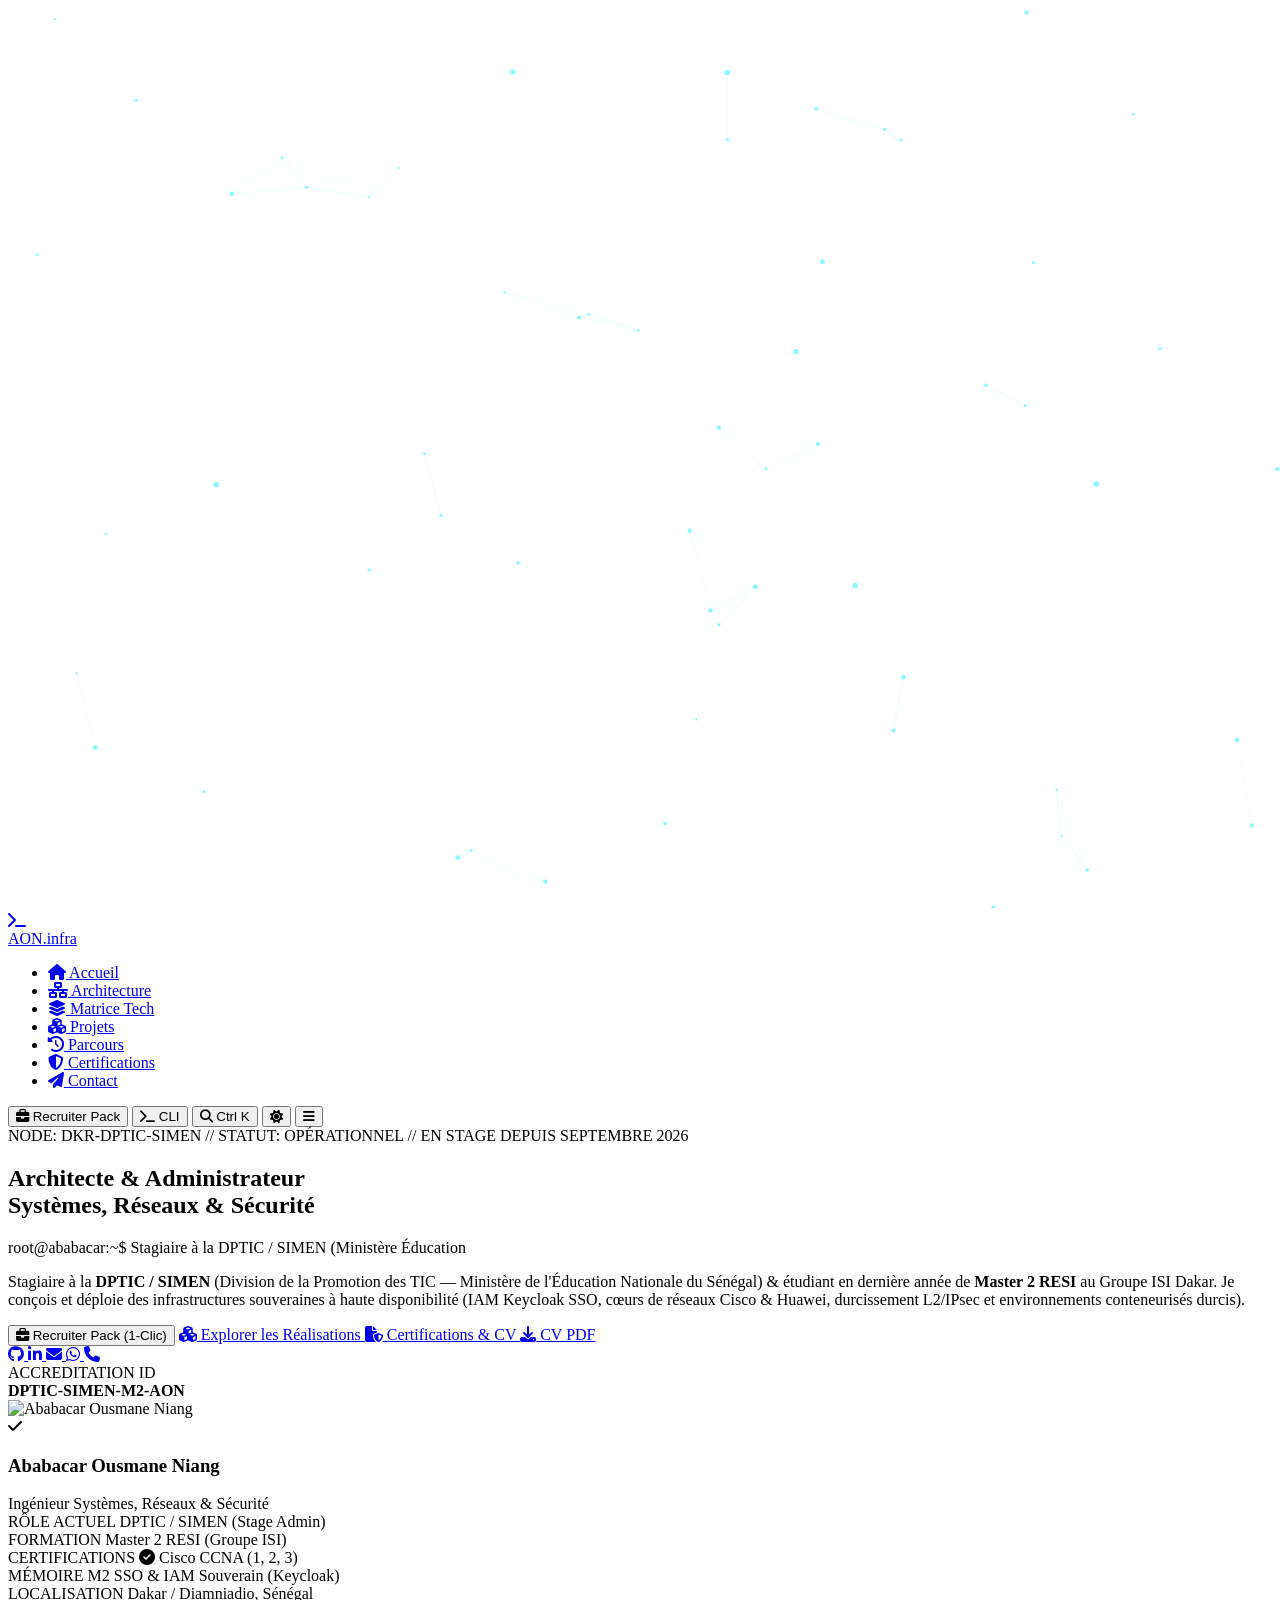
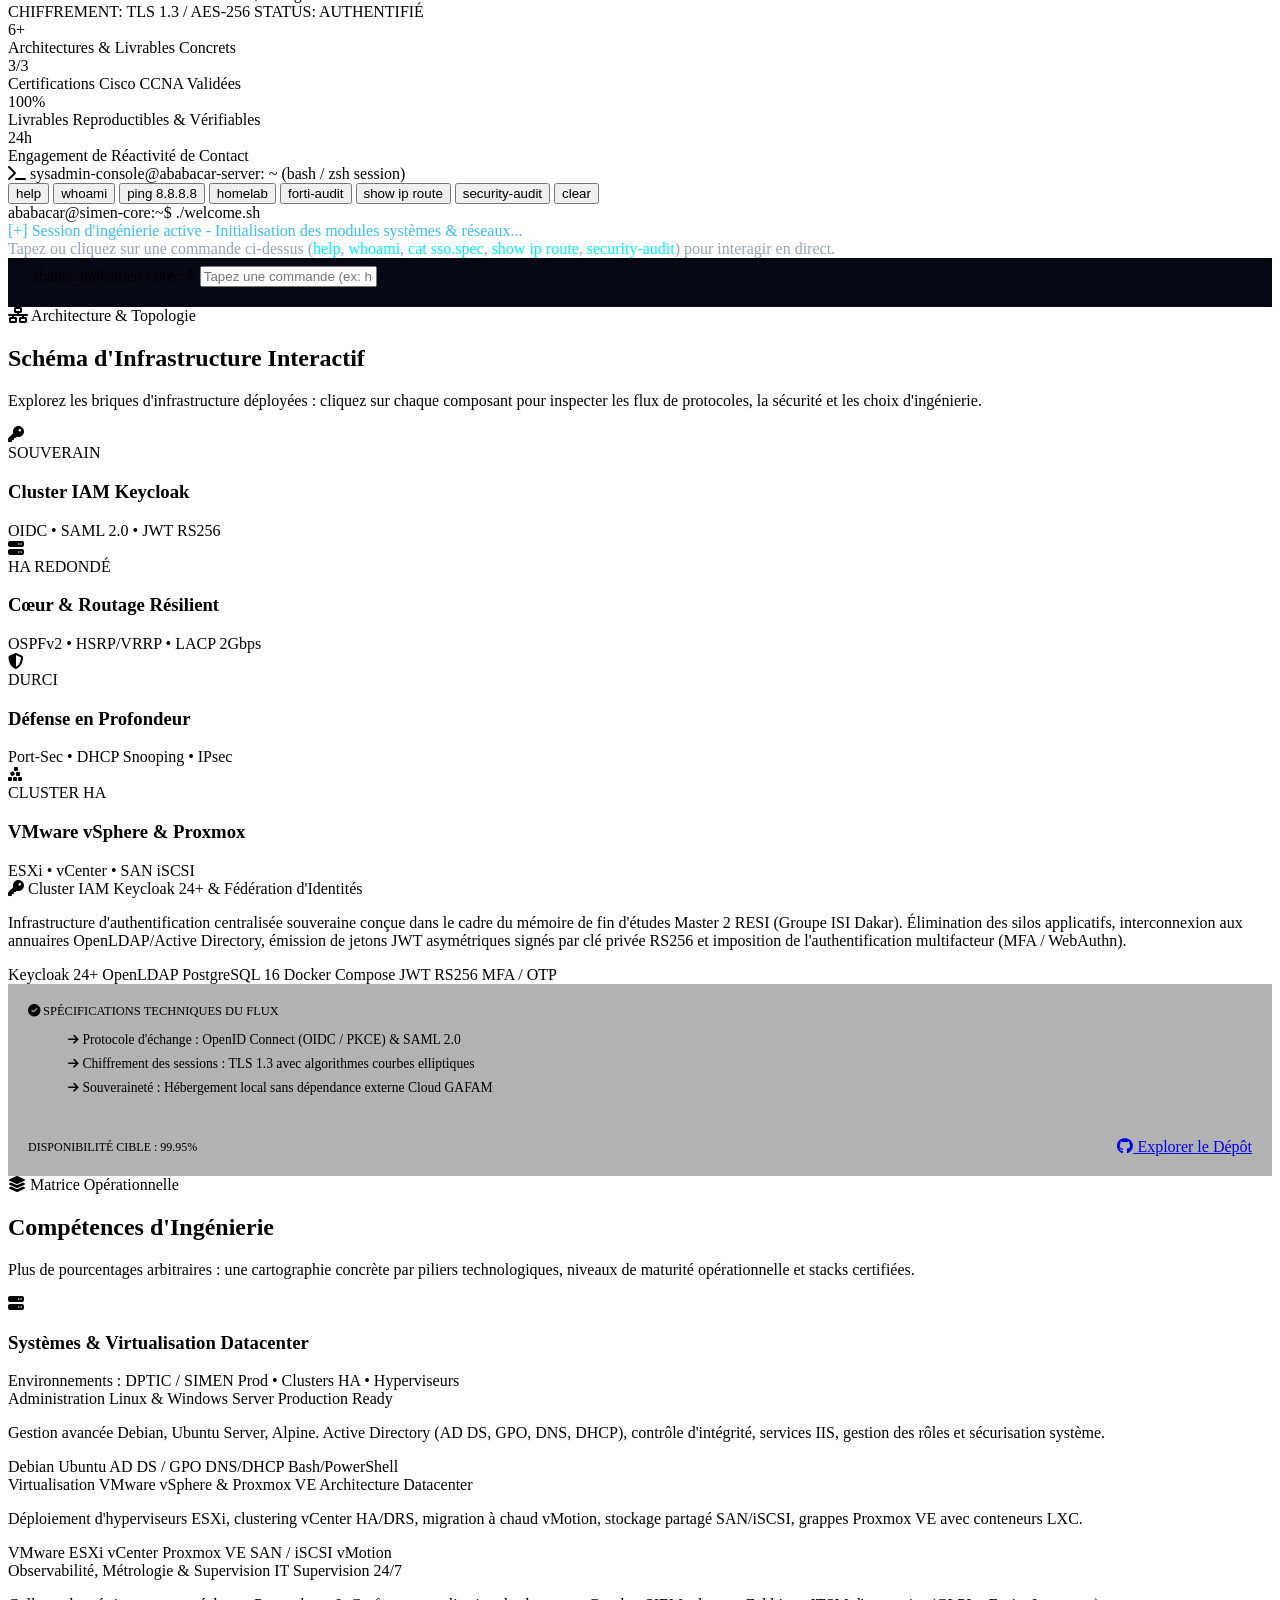
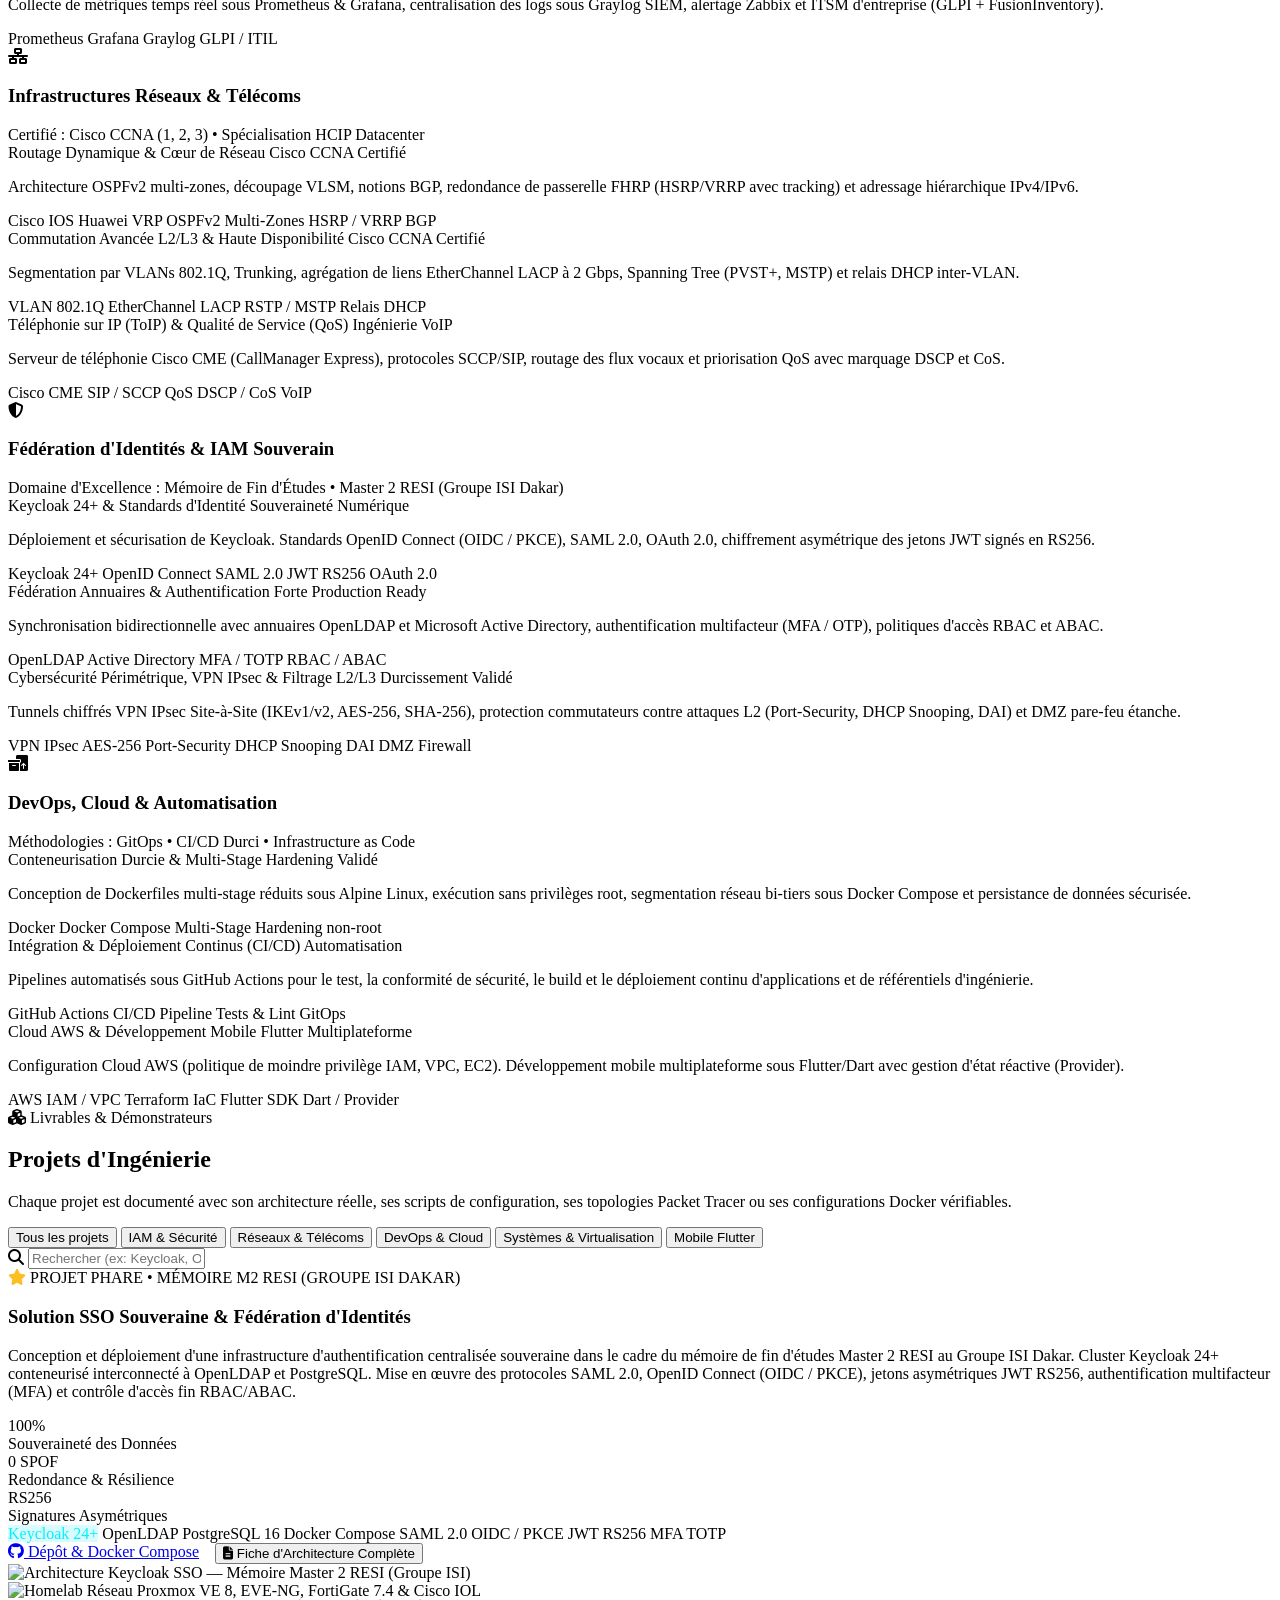
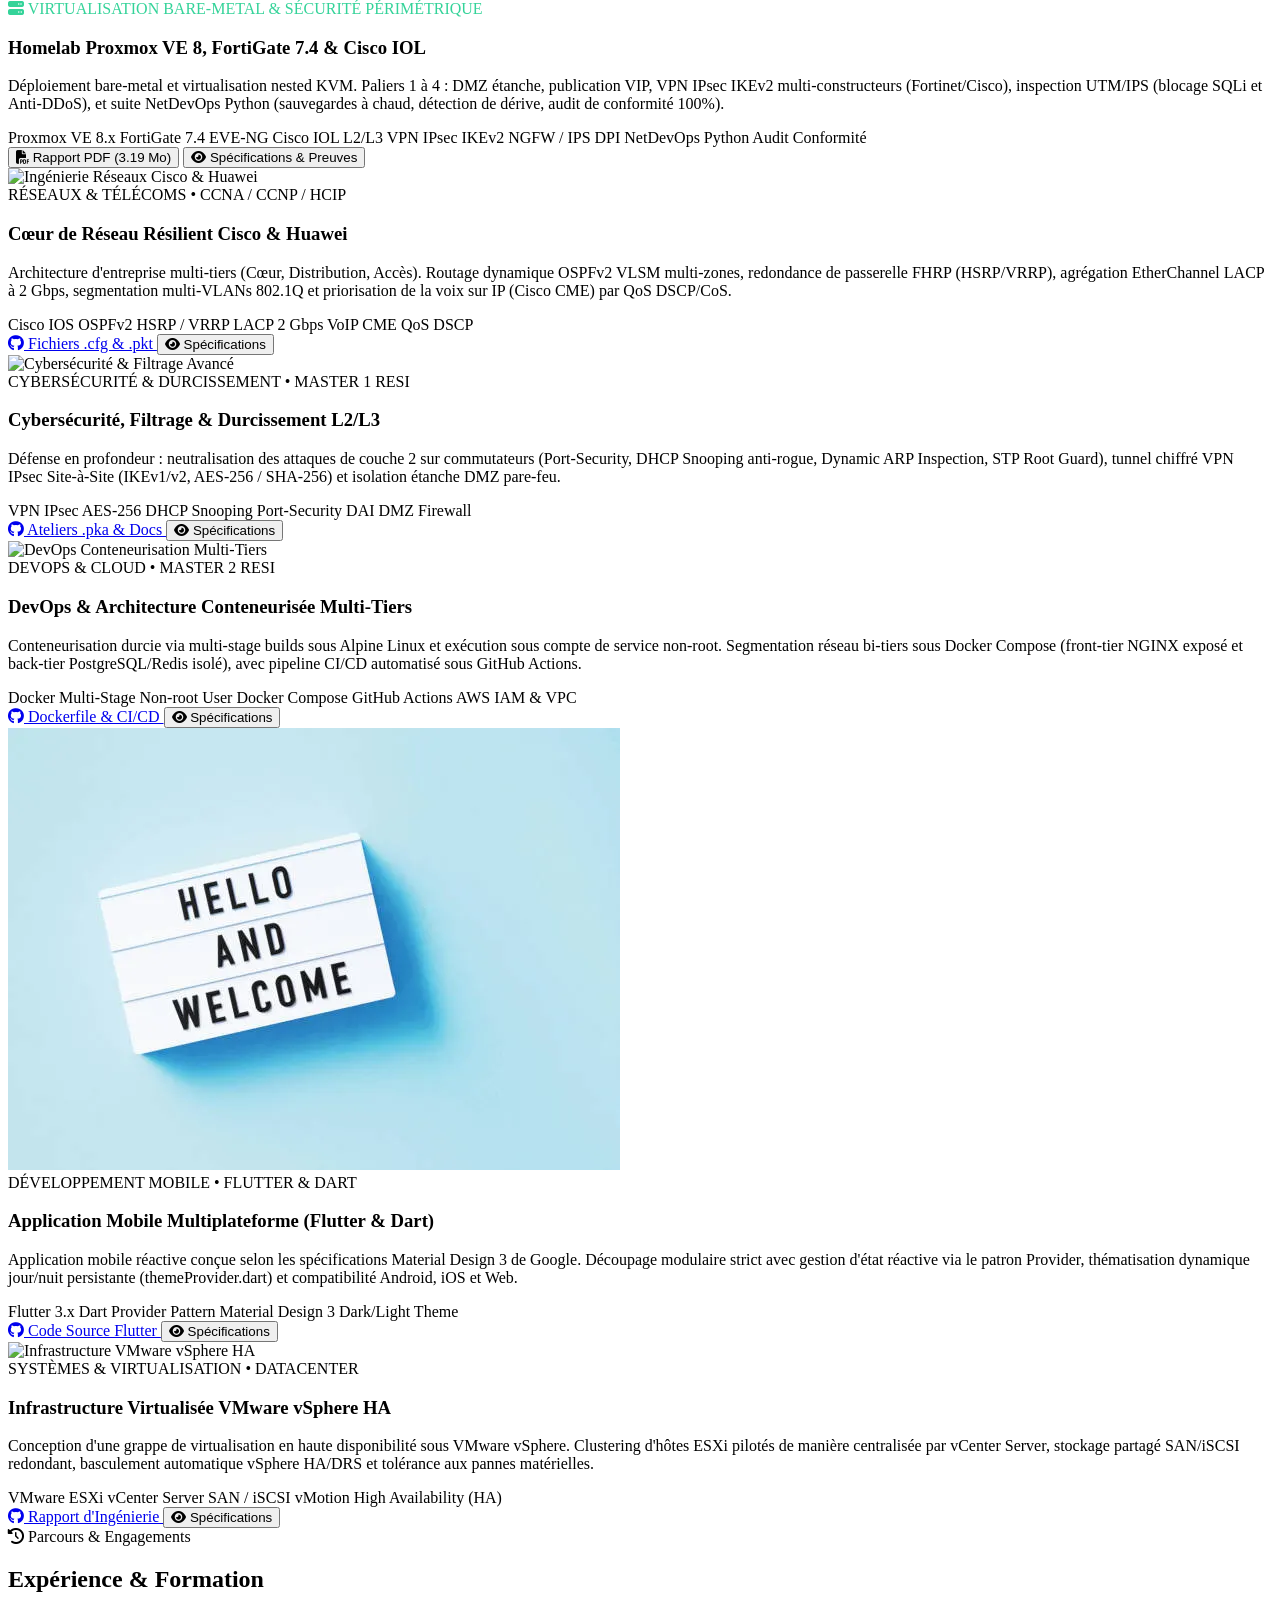
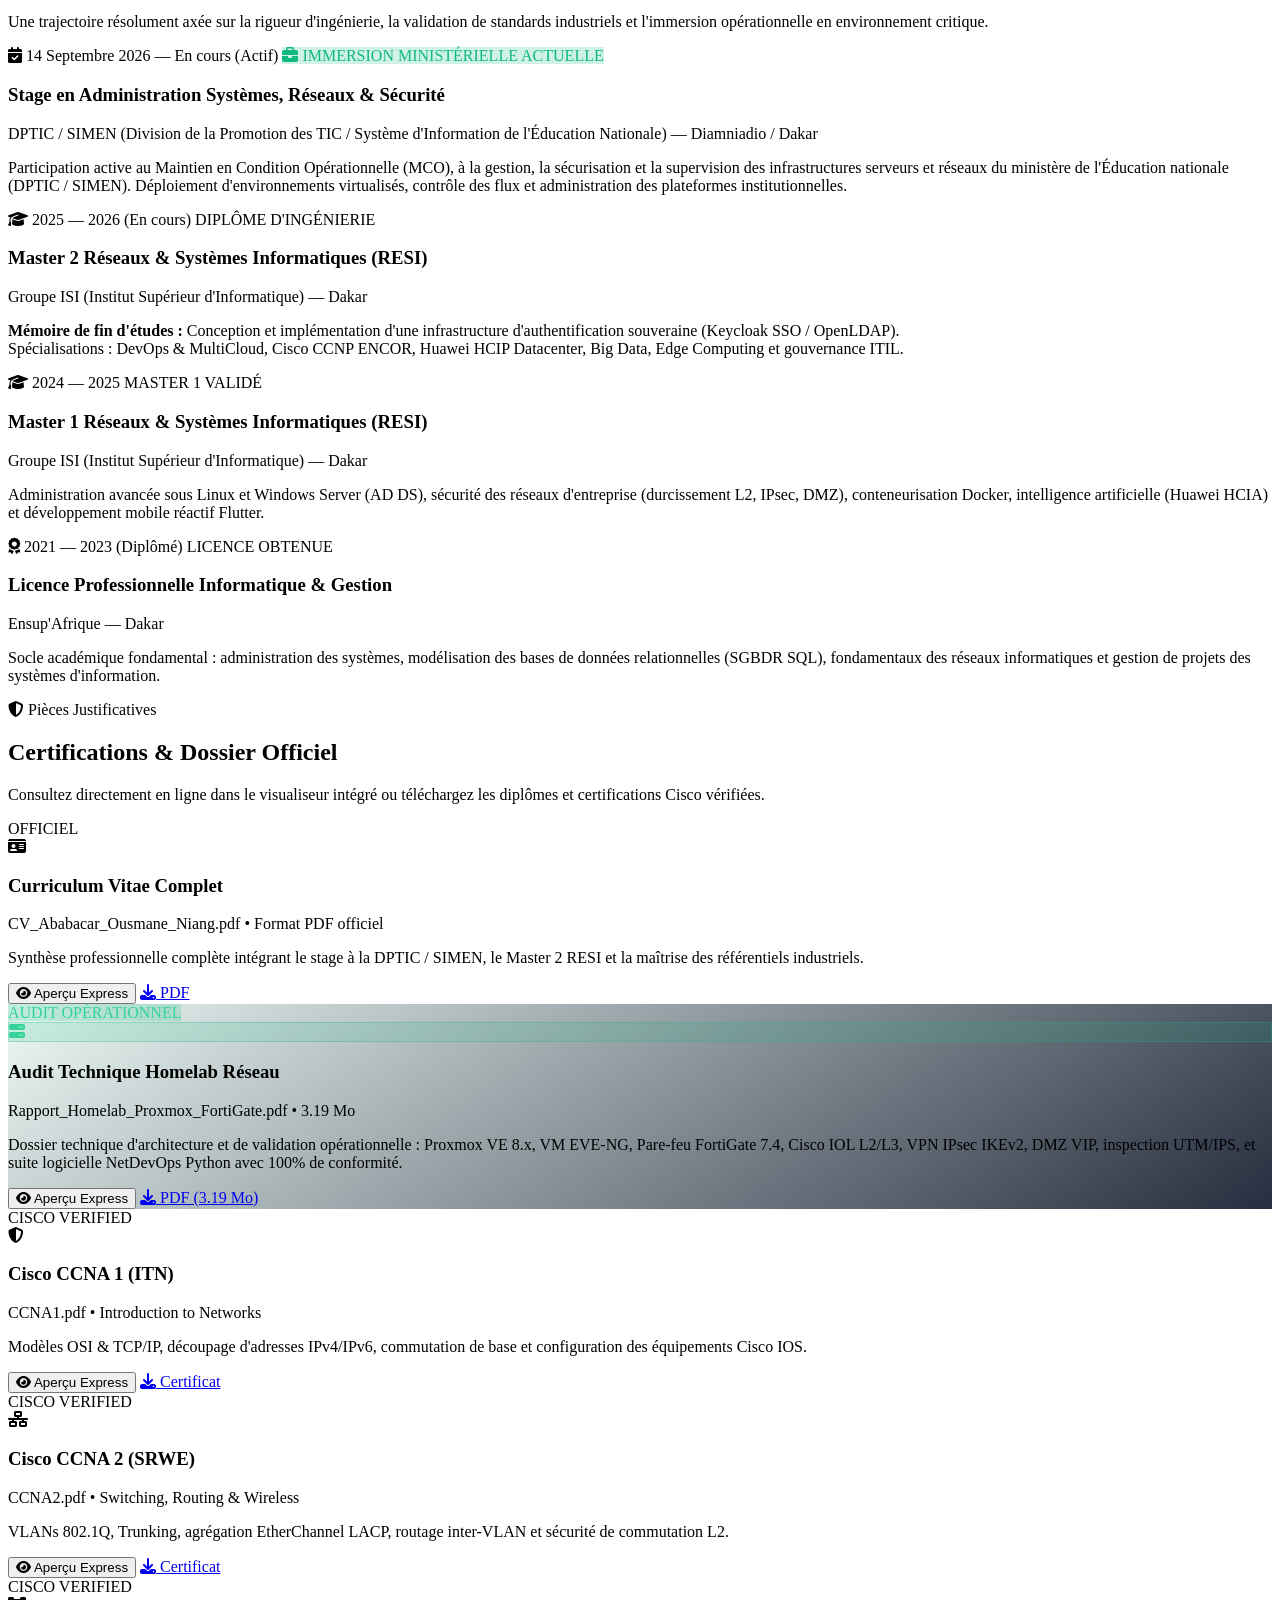
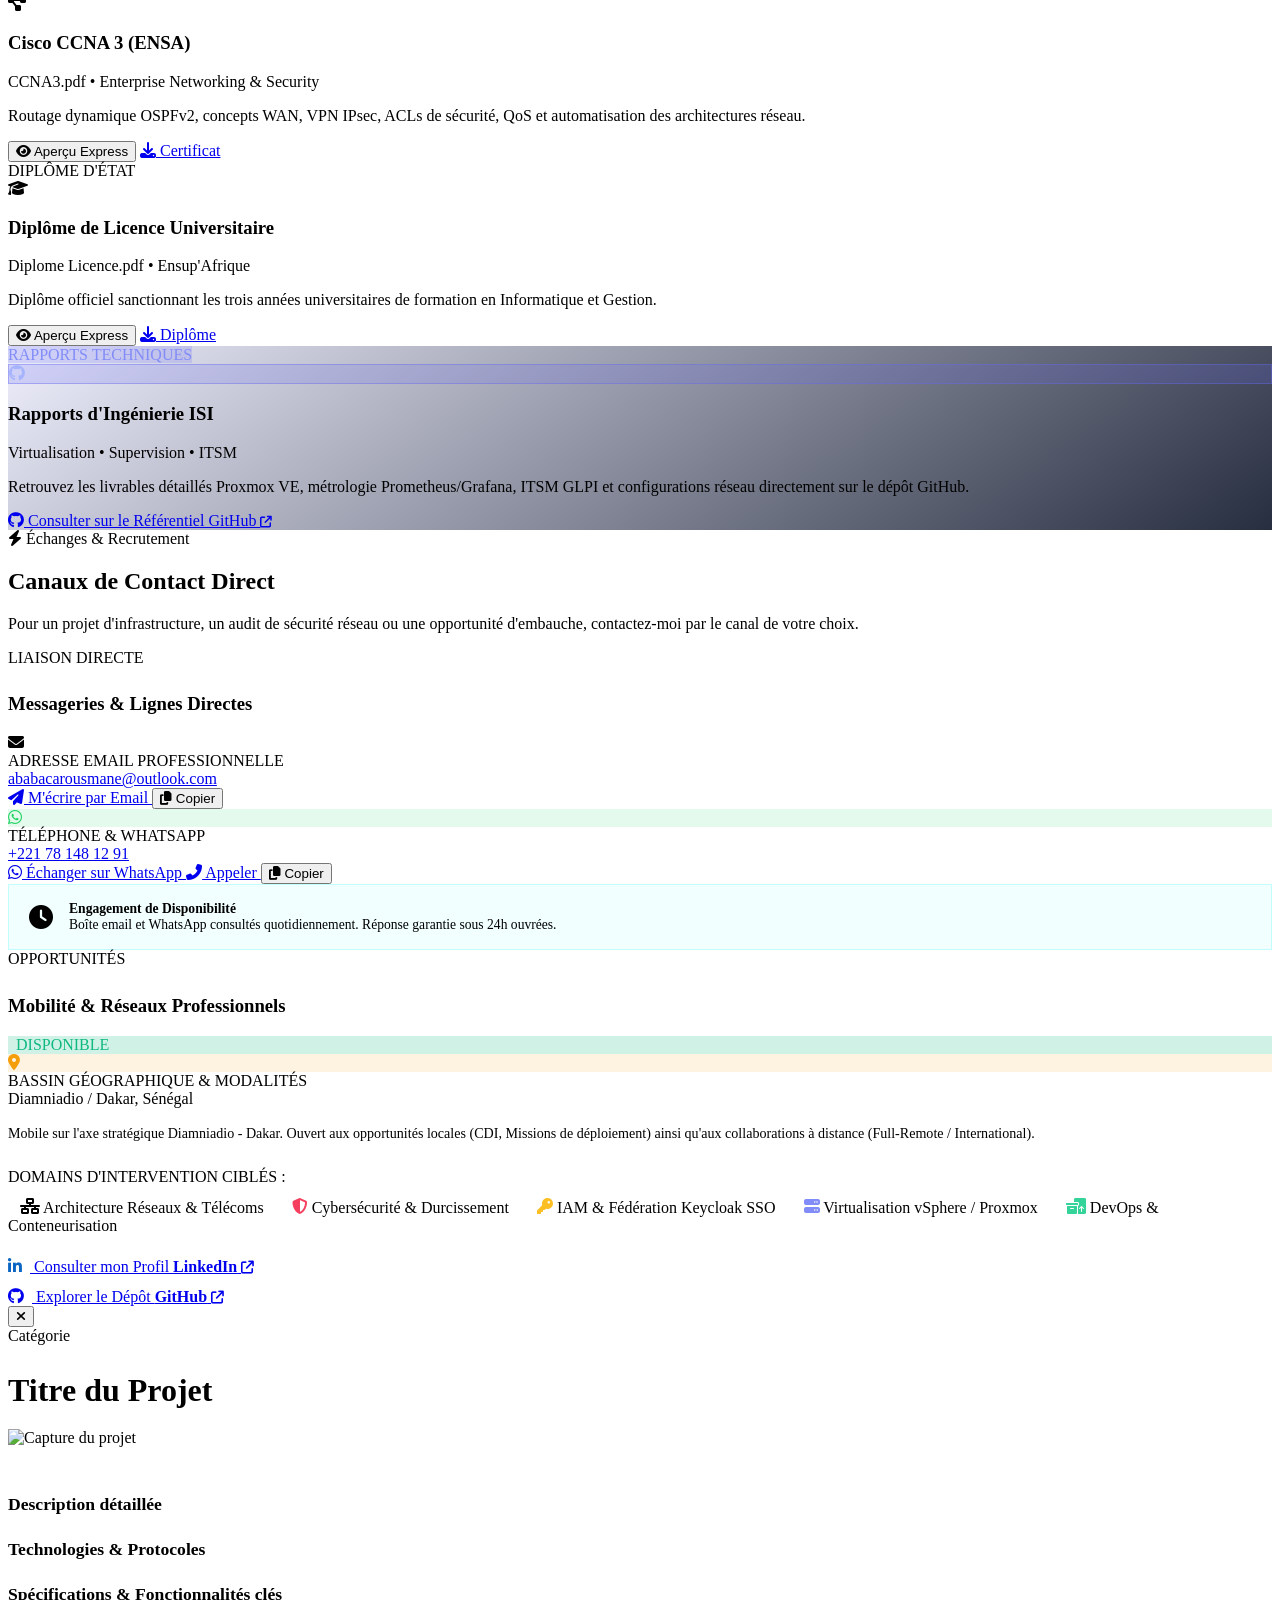
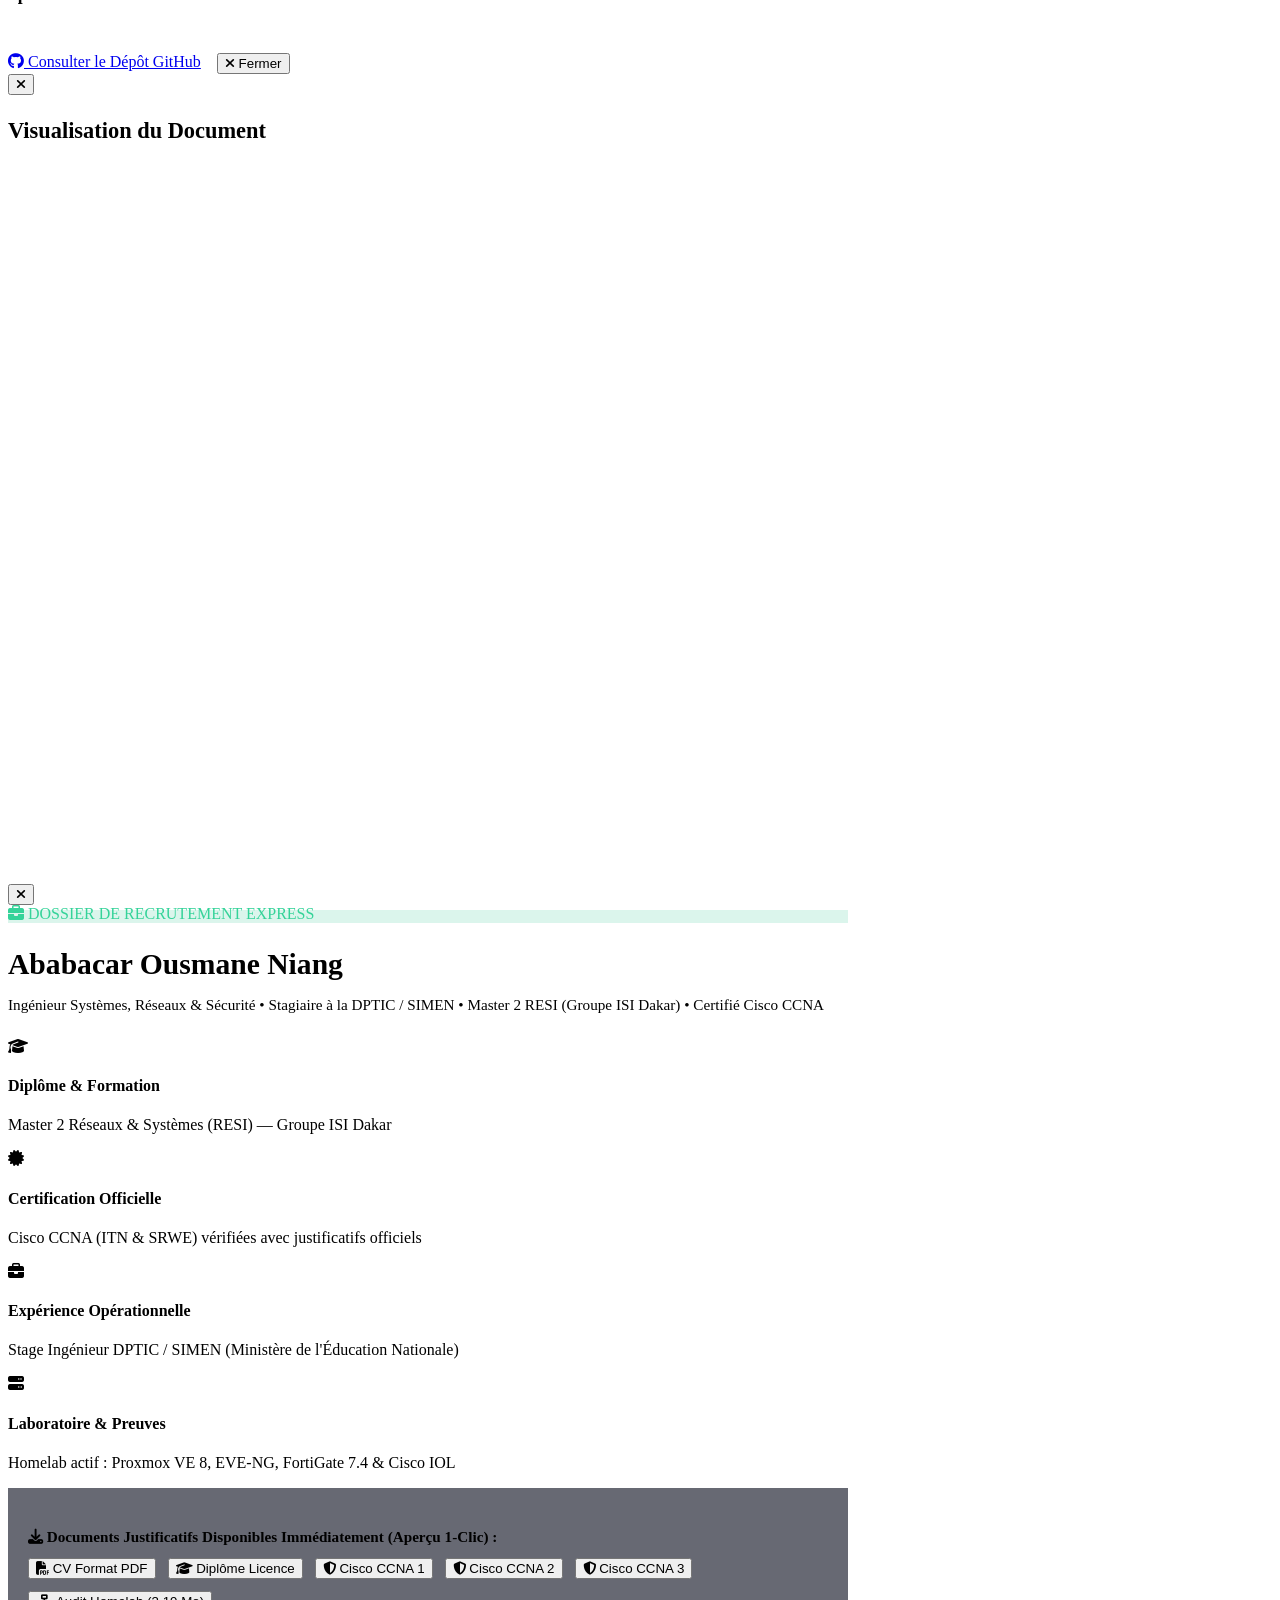
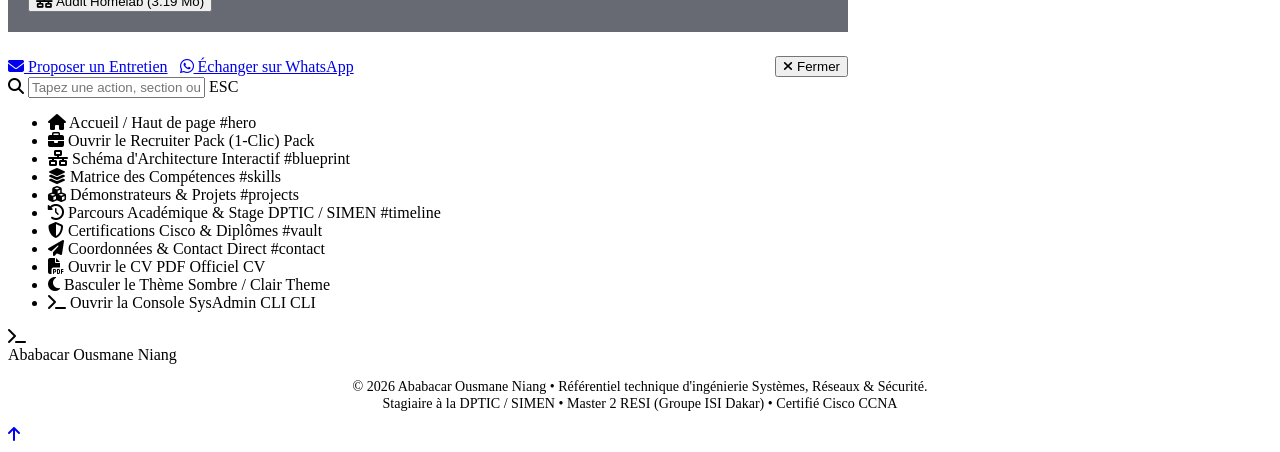
==== index.html @ 161e7328 "auto: mise a jour portfolio (2026-10-28 19:33:10)" ====
<!DOCTYPE html>
<html lang="fr" data-theme="dark">
<head>
    <meta charset="UTF-8">
    <meta name="viewport" content="width=device-width, initial-scale=1.0">
    <meta name="description" content="Portfolio d'ingénierie d'Ababacar Ousmane Niang - Stagiaire en Administration Systèmes, Réseaux &amp; Sécurité à la DPTIC / SIMEN (Ministère de l'Éducation Nationale) et étudiant en Master 2 RESI (Groupe ISI Dakar). Démonstrateurs techniques : IAM Keycloak, Réseaux Cisco/Huawei, Cybersécurité L2/IPsec, DevOps Docker CI/CD et Flutter.">
    <meta name="author" content="Ababacar Ousmane Niang">
    <title>Ababacar Ousmane Niang | Ingénieur Systèmes, Réseaux & Sécurité</title>

    <!-- Open Graph / Meta Réseaux Sociaux -->
    <meta property="og:type" content="website">
    <meta property="og:url" content="https://jiraya931.github.io/Professionnel/">
    <meta property="og:title" content="Ababacar Ousmane Niang — Ingénieur Systèmes, Réseaux & Sécurité">
    <meta property="og:description" content="Portfolio technique et livrables d'ingénierie : IAM Keycloak SSO, Réseaux Cisco & Huawei, Cybersécurité, DevOps Conteneurisation et Mobile Flutter.">
    <meta property="og:image" content="assets/Photo.jpeg">

    <!-- Font Awesome CDN pour icônes -->
    <link rel="stylesheet" href="https://cdnjs.cloudflare.com/ajax/libs/font-awesome/6.5.1/css/all.min.css">
    
    <!-- Custom CSS -->
    <link rel="stylesheet" href="styles.css">
</head>
<body>

    <!-- Arrière-plan dynamique d'infrastructure & Lueur cinétique -->
    <div class="infra-grid-bg"></div>
    <div class="ambient-mesh">
        <div class="glow-orb glow-orb-1"></div>
        <div class="glow-orb glow-orb-2"></div>
        <div class="glow-orb glow-orb-3"></div>
    </div>
    <canvas id="particle-canvas"></canvas>

    <!-- Barre de Navigation Flottante Style "Command Bar" -->
    <nav class="navbar" id="navbar">
        <div class="nav-container">
            <a href="#hero" class="brand-logo" aria-label="Accueil Ababacar Ousmane Niang">
                <div class="brand-node-indicator"><i class="fas fa-terminal"></i></div>
                <span>AON<span class="gradient-accent-text">.infra</span></span>
            </a>

            <ul class="nav-menu">
                <li><a href="#hero" class="nav-link active"><i class="fas fa-home"></i> Accueil</a></li>
                <li><a href="#blueprint" class="nav-link"><i class="fas fa-network-wired"></i> Architecture</a></li>
                <li><a href="#skills" class="nav-link"><i class="fas fa-layer-group"></i> Matrice Tech</a></li>
                <li><a href="#projects" class="nav-link"><i class="fas fa-cubes"></i> Projets</a></li>
                <li><a href="#timeline" class="nav-link"><i class="fas fa-history"></i> Parcours</a></li>
                <li><a href="#vault" class="nav-link"><i class="fas fa-shield-halved"></i> Certifications</a></li>
                <li><a href="#contact" class="nav-link"><i class="fas fa-paper-plane"></i> Contact</a></li>
            </ul>

            <div class="nav-right-controls">
                <button class="btn-nav-recruiter btn-recruiter-modal-trigger" id="trigger-recruiter-pack" title="Dossier de Recrutement Express (1-Clic)">
                    <i class="fas fa-briefcase"></i> <span>Recruiter Pack</span>
                </button>
                <button class="btn-nav-terminal" id="trigger-terminal-btn" title="Ouvrir la Console SysAdmin">
                    <i class="fas fa-terminal"></i> <span>CLI</span>
                </button>
                <button class="btn-cmd-palette" id="trigger-cmd-palette" title="Ouvrir la palette de commandes (Ctrl+K)">
                    <i class="fas fa-search"></i> <span class="kbd-shortcut">Ctrl K</span>
                </button>
                <button class="theme-switch-btn" id="theme-toggle" aria-label="Changer de thème" title="Basculer entre thème sombre et clair">
                    <i class="fas fa-sun"></i>
                </button>
                <button class="mobile-nav-toggle" id="mobile-nav-toggle" aria-label="Menu Mobile">
                    <i class="fas fa-bars"></i>
                </button>
            </div>
        </div>
    </nav>

    <!-- Contenu Principal -->
    <main>

        <!-- HERO SECTION : STATION DE COMMANDE D'INGÉNIERIE -->
        <section class="hero-section" id="hero">
            <div class="container">
                <div class="hero-grid">
                    
                    <!-- Colonne Gauche : Pitch & Appel à l'action -->
                    <div class="hero-content-col">
                        <div class="infra-telemetry-badge">
                            <span class="pulse-indicator"></span>
                            <span>NODE: DKR-DPTIC-SIMEN // STATUT: OPÉRATIONNEL // EN STAGE DEPUIS SEPTEMBRE 2026</span>
                        </div>

                        <h1 class="hero-main-title">
                            Architecte & Administrateur <br>
                            <span class="gradient-text">Systèmes, Réseaux & Sécurité</span>
                        </h1>

                        <div class="hero-role-wrapper">
                            <span class="hero-role-prompt">root@ababacar:~$</span>
                            <span class="hero-role-typing" id="typing-text"></span>
                        </div>

                        <p class="hero-description">
                            Stagiaire à la <strong>DPTIC / SIMEN</strong> (Division de la Promotion des TIC — Ministère de l'Éducation Nationale du Sénégal) & étudiant en dernière année de <strong>Master 2 RESI</strong> au Groupe ISI Dakar. Je conçois et déploie des infrastructures souveraines à haute disponibilité (IAM Keycloak SSO, cœurs de réseaux Cisco & Huawei, durcissement L2/IPsec et environnements conteneurisés durcis).
                        </p>

                        <div class="hero-actions-row">
                            <button class="btn btn-emerald btn-recruiter-modal-trigger" title="Dossier de Recrutement Express & Synthèse (CV, Certifs, Homelab)">
                                <i class="fas fa-briefcase"></i> Recruiter Pack (1-Clic)
                            </button>
                            <a href="#projects" class="btn btn-primary">
                                <i class="fas fa-cubes"></i> Explorer les Réalisations
                            </a>
                            <a href="#vault" class="btn btn-secondary">
                                <i class="fas fa-file-shield"></i> Certifications & CV
                            </a>
                            <a href="docs/CV_Ababacar_Ousmane_Niang.pdf" target="_blank" class="btn btn-terminal" title="Consulter le CV PDF officiel">
                                <i class="fas fa-download"></i> CV PDF
                            </a>
                        </div>

                        <!-- Réseaux Sociaux & Accès Direct -->
                        <div class="hero-social-strip">
                            <a href="https://github.com/Jiraya931/Professionnel" target="_blank" rel="noopener noreferrer" class="social-circle-btn" title="Dépôt GitHub Officiel" aria-label="GitHub">
                                <i class="fab fa-github"></i>
                            </a>
                            <a href="https://www.linkedin.com/in/ababacar-ousmane-niang-117419233/" target="_blank" rel="noopener noreferrer" class="social-circle-btn" title="Profil LinkedIn" aria-label="LinkedIn">
                                <i class="fab fa-linkedin-in"></i>
                            </a>
                            <a href="mailto:ababacarousmane@outlook.com" class="social-circle-btn" title="M'écrire par Email" aria-label="Email">
                                <i class="fas fa-envelope"></i>
                            </a>
                            <a href="https://wa.me/221781481291" target="_blank" rel="noopener noreferrer" class="social-circle-btn" title="Échanger sur WhatsApp" aria-label="WhatsApp">
                                <i class="fab fa-whatsapp"></i>
                            </a>
                            <a href="tel:+221781481291" class="social-circle-btn" title="Appel direct" aria-label="Téléphone">
                                <i class="fas fa-phone"></i>
                            </a>
                        </div>
                    </div>

                    <!-- Colonne Droite : Carte d'Accréditation d'Ingénieur Holographique -->
                    <div class="hero-badge-container">
                        <div class="hologram-id-card">
                            <div class="card-scanline"></div>
                            
                            <div class="card-top-bar">
                                <div class="chip-graphic"></div>
                                <div class="card-security-id">
                                    ACCREDITATION ID<br>
                                    <strong>DPTIC-SIMEN-M2-AON</strong>
                                </div>
                            </div>

                            <div class="card-photo-wrapper">
                                <img src="assets/Photo.jpeg" alt="Ababacar Ousmane Niang" class="card-photo-img" onerror="this.onerror=null;this.src='assets/avatar_hero.png';">
                                <div class="photo-badge-status" title="Disponible pour missions & opportunités">
                                    <i class="fas fa-check"></i>
                                </div>
                            </div>

                            <h3 class="card-id-name">Ababacar Ousmane Niang</h3>
                            <div class="card-id-title">Ingénieur Systèmes, Réseaux & Sécurité</div>

                            <div class="card-specs-list">
                                <div class="spec-item">
                                    <span class="spec-key">RÔLE ACTUEL</span>
                                    <span class="spec-value">DPTIC / SIMEN (Stage Admin)</span>
                                </div>
                                <div class="spec-item">
                                    <span class="spec-key">FORMATION</span>
                                    <span class="spec-value">Master 2 RESI (Groupe ISI)</span>
                                </div>
                                <div class="spec-item">
                                    <span class="spec-key">CERTIFICATIONS</span>
                                    <span class="spec-value verified"><i class="fas fa-circle-check"></i> Cisco CCNA (1, 2, 3)</span>
                                </div>
                                <div class="spec-item">
                                    <span class="spec-key">MÉMOIRE M2</span>
                                    <span class="spec-value">SSO & IAM Souverain (Keycloak)</span>
                                </div>
                                <div class="spec-item">
                                    <span class="spec-key">LOCALISATION</span>
                                    <span class="spec-value">Dakar / Diamniadio, Sénégal</span>
                                </div>
                            </div>

                            <div class="card-bottom-signatures">
                                <span>CHIFFREMENT: TLS 1.3 / AES-256</span>
                                <span>STATUS: AUTHENTIFIÉ</span>
                            </div>
                        </div>
                    </div>

                </div>

                <!-- Métriques Réelles d'Infrastructure -->
                <div class="infra-metrics-row">
                    <div class="metric-box">
                        <div class="metric-number" data-count="6">0<span class="metric-suffix">+</span></div>
                        <div class="metric-title">Architectures & Livrables Concrets</div>
                    </div>
                    <div class="metric-box">
                        <div class="metric-number" data-count="3">0<span class="metric-suffix">/3</span></div>
                        <div class="metric-title">Certifications Cisco CCNA Validées</div>
                    </div>
                    <div class="metric-box">
                        <div class="metric-number" data-count="100">0<span class="metric-suffix">%</span></div>
                        <div class="metric-title">Livrables Reproductibles & Vérifiables</div>
                    </div>
                    <div class="metric-box">
                        <div class="metric-number" data-count="24">0<span class="metric-suffix">h</span></div>
                        <div class="metric-title">Engagement de Réactivité de Contact</div>
                    </div>
                </div>

                <!-- SECTION SIGNATURE : TERMINAL SYSADMIN & NETWORK CLI INTERACTIF -->
                <div class="terminal-panel-wrapper" id="terminal-section">
                    <div class="terminal-header-bar">
                        <div class="terminal-controls">
                            <span class="terminal-btn close"></span>
                            <span class="terminal-btn min"></span>
                            <span class="terminal-btn max"></span>
                        </div>
                        <div class="terminal-title-bar">
                            <i class="fas fa-terminal"></i>
                            <span>sysadmin-console@ababacar-server: ~ (bash / zsh session)</span>
                        </div>
                        <div class="terminal-actions-quick">
                            <button class="quick-cmd-pill" data-cmd="help">help</button>
                            <button class="quick-cmd-pill" data-cmd="whoami">whoami</button>
                            <button class="quick-cmd-pill" data-cmd="ping-8888">ping 8.8.8.8</button>
                            <button class="quick-cmd-pill" data-cmd="homelab">homelab</button>
                            <button class="quick-cmd-pill" data-cmd="forti-audit">forti-audit</button>
                            <button class="quick-cmd-pill" data-cmd="show-ip-route">show ip route</button>
                            <button class="quick-cmd-pill" data-cmd="security-audit">security-audit</button>
                            <button class="quick-cmd-pill" data-cmd="clear">clear</button>
                        </div>
                    </div>

                    <div class="terminal-body" id="terminal-output">
                        <div class="terminal-line"><span class="terminal-prompt">ababacar@simen-core:~$</span> <span class="terminal-prompt-path">./welcome.sh</span></div>
                        <div class="terminal-line" style="color: #38bdf8;">[+] Session d'ingénierie active - Initialisation des modules systèmes & réseaux...</div>
                        <div class="terminal-line" style="color: #94a3b8;">Tapez ou cliquez sur une commande ci-dessus (<span style="color: #00f0ff;">help</span>, <span style="color: #00f0ff;">whoami</span>, <span style="color: #00f0ff;">cat sso.spec</span>, <span style="color: #00f0ff;">show ip route</span>, <span style="color: #00f0ff;">security-audit</span>) pour interagir en direct.</div>
                    </div>

                    <div class="terminal-input-row" style="padding: 0.5rem 1.5rem 1.25rem 1.5rem; background: #060913;">
                        <span class="terminal-prompt">ababacar@simen-core:~$</span>
                        <input type="text" id="terminal-input" class="terminal-input" placeholder="Tapez une commande (ex: help, whoami, projects, certs, cv)..." autocomplete="off" spellcheck="false">
                    </div>
                </div>

            </div>
        </section>

        <!-- SECTION BLUEPRINT : SCHÉMA D'ARCHITECTURE INTERACTIF -->
        <section id="blueprint">
            <div class="container">
                <div class="section-header">
                    <div class="section-tag"><i class="fas fa-network-wired"></i> Architecture & Topologie</div>
                    <h2 class="section-title">Schéma d'Infrastructure <span class="gradient-text">Interactif</span></h2>
                    <p class="section-subtitle">Explorez les briques d'infrastructure déployées : cliquez sur chaque composant pour inspecter les flux de protocoles, la sécurité et les choix d'ingénierie.</p>
                </div>

                <div class="blueprint-card">
                    <div class="blueprint-grid-visualizer">
                        
                        <!-- Nœud 1 : IAM Keycloak SSO -->
                        <div class="blueprint-node active" data-node="sso">
                            <div class="node-icon-header">
                                <div class="node-icon"><i class="fas fa-key"></i></div>
                                <span class="node-badge">SOUVERAIN</span>
                            </div>
                            <h3 class="node-title">Cluster IAM Keycloak</h3>
                            <div class="node-protocols">OIDC • SAML 2.0 • JWT RS256</div>
                        </div>

                        <!-- Nœud 2 : Cœur de Réseau Cisco / Huawei -->
                        <div class="blueprint-node" data-node="network">
                            <div class="node-icon-header">
                                <div class="node-icon"><i class="fas fa-server"></i></div>
                                <span class="node-badge">HA REDONDÉ</span>
                            </div>
                            <h3 class="node-title">Cœur & Routage Résilient</h3>
                            <div class="node-protocols">OSPFv2 • HSRP/VRRP • LACP 2Gbps</div>
                        </div>

                        <!-- Nœud 3 : Filtrage & Sécurité L2/L3 -->
                        <div class="blueprint-node" data-node="security">
                            <div class="node-icon-header">
                                <div class="node-icon"><i class="fas fa-shield-halved"></i></div>
                                <span class="node-badge">DURCI</span>
                            </div>
                            <h3 class="node-title">Défense en Profondeur</h3>
                            <div class="node-protocols">Port-Sec • DHCP Snooping • IPsec</div>
                        </div>

                        <!-- Nœud 4 : Virtualisation Datacenter -->
                        <div class="blueprint-node" data-node="virt">
                            <div class="node-icon-header">
                                <div class="node-icon"><i class="fas fa-cubes-stacked"></i></div>
                                <span class="node-badge">CLUSTER HA</span>
                            </div>
                            <h3 class="node-title">VMware vSphere & Proxmox</h3>
                            <div class="node-protocols">ESXi • vCenter • SAN iSCSI</div>
                        </div>

                    </div>

                    <!-- Fiche Technique d'Inspection -->
                    <div class="blueprint-inspector" id="blueprint-inspector">
                        <div>
                            <div class="inspector-title" id="inspector-title">
                                <i class="fas fa-key" style="color: var(--accent-cyan);"></i>
                                Cluster IAM Keycloak 24+ & Fédération d'Identités
                            </div>
                            <p class="inspector-desc" id="inspector-desc">
                                Infrastructure d'authentification centralisée souveraine conçue dans le cadre du mémoire de fin d'études Master 2 RESI (Groupe ISI Dakar). Élimination des silos applicatifs, interconnexion aux annuaires OpenLDAP/Active Directory, émission de jetons JWT asymétriques signés par clé privée RS256 et imposition de l'authentification multifacteur (MFA / WebAuthn).
                            </p>
                            <div class="inspector-tech-chips" id="inspector-chips">
                                <span class="tech-chip">Keycloak 24+</span>
                                <span class="tech-chip">OpenLDAP</span>
                                <span class="tech-chip">PostgreSQL 16</span>
                                <span class="tech-chip">Docker Compose</span>
                                <span class="tech-chip">JWT RS256</span>
                                <span class="tech-chip">MFA / OTP</span>
                            </div>
                        </div>

                        <div style="background: rgba(0,0,0,0.3); border-radius: var(--radius-sm); padding: 1.25rem; border: 1px solid var(--border-subtle); display: flex; flex-direction: column; justify-content: space-between;">
                            <div>
                                <div style="font-family: var(--font-mono); font-size: 0.78rem; color: var(--accent-emerald); margin-bottom: 0.5rem;">
                                    <i class="fas fa-circle-check"></i> SPÉCIFICATIONS TECHNIQUES DU FLUX
                                </div>
                                <ul style="list-style: none; font-size: 0.85rem; color: var(--text-secondary); display: flex; flex-direction: column; gap: 0.5rem;" id="inspector-specs">
                                    <li><i class="fas fa-arrow-right" style="color: var(--accent-cyan); font-size: 0.75rem;"></i> Protocole d'échange : OpenID Connect (OIDC / PKCE) & SAML 2.0</li>
                                    <li><i class="fas fa-arrow-right" style="color: var(--accent-cyan); font-size: 0.75rem;"></i> Chiffrement des sessions : TLS 1.3 avec algorithmes courbes elliptiques</li>
                                    <li><i class="fas fa-arrow-right" style="color: var(--accent-cyan); font-size: 0.75rem;"></i> Souveraineté : Hébergement local sans dépendance externe Cloud GAFAM</li>
                                </ul>
                            </div>
                            <div style="margin-top: 1rem; padding-top: 0.75rem; border-top: 1px solid var(--border-subtle); display: flex; justify-content: space-between; align-items: center;">
                                <span style="font-family: var(--font-mono); font-size: 0.75rem; color: var(--text-muted);">DISPONIBILITÉ CIBLE : 99.95%</span>
                                <a href="https://github.com/Jiraya931/Professionnel/tree/main/01-SSO-Federation-Keycloak" target="_blank" rel="noopener noreferrer" class="btn btn-secondary btn-sm" id="inspector-btn">
                                    <i class="fab fa-github"></i> Explorer le Dépôt
                                </a>
                            </div>
                        </div>
                    </div>
                </div>

            </div>
        </section>

        <!-- SECTION COMPÉTENCES : MATRICE D'INGÉNIERIE SANS POURCENTAGES ABSTRAITS -->
        <section id="skills">
            <div class="container">
                <div class="section-header">
                    <div class="section-tag"><i class="fas fa-layer-group"></i> Matrice Opérationnelle</div>
                    <h2 class="section-title">Compétences d'<span class="gradient-text">Ingénierie</span></h2>
                    <p class="section-subtitle">Plus de pourcentages arbitraires : une cartographie concrète par piliers technologiques, niveaux de maturité opérationnelle et stacks certifiées.</p>
                </div>

                <div class="skills-matrix-grid">

                    <!-- Pilier 1 : Systèmes, Annuaires & Virtualisation -->
                    <div class="skill-pillar-card">
                        <div class="pillar-header">
                            <div class="pillar-icon-box pillar-sys"><i class="fas fa-server"></i></div>
                            <div>
                                <h3 class="pillar-title">Systèmes & Virtualisation Datacenter</h3>
                                <div class="pillar-badge-env">Environnements : DPTIC / SIMEN Prod • Clusters HA • Hyperviseurs</div>
                            </div>
                        </div>

                        <div class="skill-competencies-list">
                            <div class="competency-item">
                                <div class="comp-header">
                                    <span class="comp-name">Administration Linux & Windows Server</span>
                                    <span class="comp-level-badge level-prod">Production Ready</span>
                                </div>
                                <p class="comp-description">Gestion avancée Debian, Ubuntu Server, Alpine. Active Directory (AD DS, GPO, DNS, DHCP), contrôle d'intégrité, services IIS, gestion des rôles et sécurisation système.</p>
                                <div class="comp-tags-row">
                                    <span class="comp-tag">Debian</span>
                                    <span class="comp-tag">Ubuntu</span>
                                    <span class="comp-tag">AD DS / GPO</span>
                                    <span class="comp-tag">DNS/DHCP</span>
                                    <span class="comp-tag">Bash/PowerShell</span>
                                </div>
                            </div>

                            <div class="competency-item">
                                <div class="comp-header">
                                    <span class="comp-name">Virtualisation VMware vSphere & Proxmox VE</span>
                                    <span class="comp-level-badge level-prod">Architecture Datacenter</span>
                                </div>
                                <p class="comp-description">Déploiement d'hyperviseurs ESXi, clustering vCenter HA/DRS, migration à chaud vMotion, stockage partagé SAN/iSCSI, grappes Proxmox VE avec conteneurs LXC.</p>
                                <div class="comp-tags-row">
                                    <span class="comp-tag">VMware ESXi</span>
                                    <span class="comp-tag">vCenter</span>
                                    <span class="comp-tag">Proxmox VE</span>
                                    <span class="comp-tag">SAN / iSCSI</span>
                                    <span class="comp-tag">vMotion</span>
                                </div>
                            </div>

                            <div class="competency-item">
                                <div class="comp-header">
                                    <span class="comp-name">Observabilité, Métrologie & Supervision IT</span>
                                    <span class="comp-level-badge level-spec">Supervision 24/7</span>
                                </div>
                                <p class="comp-description">Collecte de métriques temps réel sous Prometheus & Grafana, centralisation des logs sous Graylog SIEM, alertage Zabbix et ITSM d'entreprise (GLPI + FusionInventory).</p>
                                <div class="comp-tags-row">
                                    <span class="comp-tag">Prometheus</span>
                                    <span class="comp-tag">Grafana</span>
                                    <span class="comp-tag">Graylog</span>
                                    <span class="comp-tag">GLPI / ITIL</span>
                                </div>
                            </div>
                        </div>
                    </div>

                    <!-- Pilier 2 : Réseaux & Télécoms -->
                    <div class="skill-pillar-card">
                        <div class="pillar-header">
                            <div class="pillar-icon-box pillar-net"><i class="fas fa-network-wired"></i></div>
                            <div>
                                <h3 class="pillar-title">Infrastructures Réseaux & Télécoms</h3>
                                <div class="pillar-badge-env">Certifié : Cisco CCNA (1, 2, 3) • Spécialisation HCIP Datacenter</div>
                            </div>
                        </div>

                        <div class="skill-competencies-list">
                            <div class="competency-item">
                                <div class="comp-header">
                                    <span class="comp-name">Routage Dynamique & Cœur de Réseau</span>
                                    <span class="comp-level-badge level-cert">Cisco CCNA Certifié</span>
                                </div>
                                <p class="comp-description">Architecture OSPFv2 multi-zones, découpage VLSM, notions BGP, redondance de passerelle FHRP (HSRP/VRRP avec tracking) et adressage hiérarchique IPv4/IPv6.</p>
                                <div class="comp-tags-row">
                                    <span class="comp-tag">Cisco IOS</span>
                                    <span class="comp-tag">Huawei VRP</span>
                                    <span class="comp-tag">OSPFv2 Multi-Zones</span>
                                    <span class="comp-tag">HSRP / VRRP</span>
                                    <span class="comp-tag">BGP</span>
                                </div>
                            </div>

                            <div class="competency-item">
                                <div class="comp-header">
                                    <span class="comp-name">Commutation Avancée L2/L3 & Haute Disponibilité</span>
                                    <span class="comp-level-badge level-cert">Cisco CCNA Certifié</span>
                                </div>
                                <p class="comp-description">Segmentation par VLANs 802.1Q, Trunking, agrégation de liens EtherChannel LACP à 2 Gbps, Spanning Tree (PVST+, MSTP) et relais DHCP inter-VLAN.</p>
                                <div class="comp-tags-row">
                                    <span class="comp-tag">VLAN 802.1Q</span>
                                    <span class="comp-tag">EtherChannel LACP</span>
                                    <span class="comp-tag">RSTP / MSTP</span>
                                    <span class="comp-tag">Relais DHCP</span>
                                </div>
                            </div>

                            <div class="competency-item">
                                <div class="comp-header">
                                    <span class="comp-name">Téléphonie sur IP (ToIP) & Qualité de Service (QoS)</span>
                                    <span class="comp-level-badge level-spec">Ingénierie VoIP</span>
                                </div>
                                <p class="comp-description">Serveur de téléphonie Cisco CME (CallManager Express), protocoles SCCP/SIP, routage des flux vocaux et priorisation QoS avec marquage DSCP et CoS.</p>
                                <div class="comp-tags-row">
                                    <span class="comp-tag">Cisco CME</span>
                                    <span class="comp-tag">SIP / SCCP</span>
                                    <span class="comp-tag">QoS DSCP / CoS</span>
                                    <span class="comp-tag">VoIP</span>
                                </div>
                            </div>
                        </div>
                    </div>

                    <!-- Pilier 3 : IAM, Sécurité & Fédération d'Identités -->
                    <div class="skill-pillar-card">
                        <div class="pillar-header">
                            <div class="pillar-icon-box pillar-sec"><i class="fas fa-shield-halved"></i></div>
                            <div>
                                <h3 class="pillar-title">Fédération d'Identités & IAM Souverain</h3>
                                <div class="pillar-badge-env">Domaine d'Excellence : Mémoire de Fin d'Études • Master 2 RESI (Groupe ISI Dakar)</div>
                            </div>
                        </div>

                        <div class="skill-competencies-list">
                            <div class="competency-item">
                                <div class="comp-header">
                                    <span class="comp-name">Keycloak 24+ & Standards d'Identité</span>
                                    <span class="comp-level-badge level-prod">Souveraineté Numérique</span>
                                </div>
                                <p class="comp-description">Déploiement et sécurisation de Keycloak. Standards OpenID Connect (OIDC / PKCE), SAML 2.0, OAuth 2.0, chiffrement asymétrique des jetons JWT signés en RS256.</p>
                                <div class="comp-tags-row">
                                    <span class="comp-tag">Keycloak 24+</span>
                                    <span class="comp-tag">OpenID Connect</span>
                                    <span class="comp-tag">SAML 2.0</span>
                                    <span class="comp-tag">JWT RS256</span>
                                    <span class="comp-tag">OAuth 2.0</span>
                                </div>
                            </div>

                            <div class="competency-item">
                                <div class="comp-header">
                                    <span class="comp-name">Fédération Annuaires & Authentification Forte</span>
                                    <span class="comp-level-badge level-prod">Production Ready</span>
                                </div>
                                <p class="comp-description">Synchronisation bidirectionnelle avec annuaires OpenLDAP et Microsoft Active Directory, authentification multifacteur (MFA / OTP), politiques d'accès RBAC et ABAC.</p>
                                <div class="comp-tags-row">
                                    <span class="comp-tag">OpenLDAP</span>
                                    <span class="comp-tag">Active Directory</span>
                                    <span class="comp-tag">MFA / TOTP</span>
                                    <span class="comp-tag">RBAC / ABAC</span>
                                </div>
                            </div>

                            <div class="competency-item">
                                <div class="comp-header">
                                    <span class="comp-name">Cybersécurité Périmétrique, VPN IPsec & Filtrage L2/L3</span>
                                    <span class="comp-level-badge level-cert">Durcissement Validé</span>
                                </div>
                                <p class="comp-description">Tunnels chiffrés VPN IPsec Site-à-Site (IKEv1/v2, AES-256, SHA-256), protection commutateurs contre attaques L2 (Port-Security, DHCP Snooping, DAI) et DMZ pare-feu étanche.</p>
                                <div class="comp-tags-row">
                                    <span class="comp-tag">VPN IPsec AES-256</span>
                                    <span class="comp-tag">Port-Security</span>
                                    <span class="comp-tag">DHCP Snooping</span>
                                    <span class="comp-tag">DAI</span>
                                    <span class="comp-tag">DMZ Firewall</span>
                                </div>
                            </div>
                        </div>
                    </div>

                    <!-- Pilier 4 : DevOps, Cloud & Automatisation -->
                    <div class="skill-pillar-card">
                        <div class="pillar-header">
                            <div class="pillar-icon-box pillar-ops"><i class="fas fa-boxes-packing"></i></div>
                            <div>
                                <h3 class="pillar-title">DevOps, Cloud & Automatisation</h3>
                                <div class="pillar-badge-env">Méthodologies : GitOps • CI/CD Durci • Infrastructure as Code</div>
                            </div>
                        </div>

                        <div class="skill-competencies-list">
                            <div class="competency-item">
                                <div class="comp-header">
                                    <span class="comp-name">Conteneurisation Durcie & Multi-Stage</span>
                                    <span class="comp-level-badge level-prod">Hardening Validé</span>
                                </div>
                                <p class="comp-description">Conception de Dockerfiles multi-stage réduits sous Alpine Linux, exécution sans privilèges root, segmentation réseau bi-tiers sous Docker Compose et persistance de données sécurisée.</p>
                                <div class="comp-tags-row">
                                    <span class="comp-tag">Docker</span>
                                    <span class="comp-tag">Docker Compose</span>
                                    <span class="comp-tag">Multi-Stage</span>
                                    <span class="comp-tag">Hardening non-root</span>
                                </div>
                            </div>

                            <div class="competency-item">
                                <div class="comp-header">
                                    <span class="comp-name">Intégration & Déploiement Continus (CI/CD)</span>
                                    <span class="comp-level-badge level-spec">Automatisation</span>
                                </div>
                                <p class="comp-description">Pipelines automatisés sous GitHub Actions pour le test, la conformité de sécurité, le build et le déploiement continu d'applications et de référentiels d'ingénierie.</p>
                                <div class="comp-tags-row">
                                    <span class="comp-tag">GitHub Actions</span>
                                    <span class="comp-tag">CI/CD Pipeline</span>
                                    <span class="comp-tag">Tests & Lint</span>
                                    <span class="comp-tag">GitOps</span>
                                </div>
                            </div>

                            <div class="competency-item">
                                <div class="comp-header">
                                    <span class="comp-name">Cloud AWS & Développement Mobile Flutter</span>
                                    <span class="comp-level-badge level-spec">Multiplateforme</span>
                                </div>
                                <p class="comp-description">Configuration Cloud AWS (politique de moindre privilège IAM, VPC, EC2). Développement mobile multiplateforme sous Flutter/Dart avec gestion d'état réactive (Provider).</p>
                                <div class="comp-tags-row">
                                    <span class="comp-tag">AWS IAM / VPC</span>
                                    <span class="comp-tag">Terraform IaC</span>
                                    <span class="comp-tag">Flutter SDK</span>
                                    <span class="comp-tag">Dart / Provider</span>
                                </div>
                            </div>
                        </div>
                    </div>

                </div>
            </div>
        </section>

        <!-- SECTION PROJETS : BENTO GRID D'ARCHITECTURE & SÉCURITÉ -->
        <section id="projects">
            <div class="container">
                <div class="section-header">
                    <div class="section-tag"><i class="fas fa-cubes"></i> Livrables & Démonstrateurs</div>
                    <h2 class="section-title">Projets d'<span class="gradient-text">Ingénierie</span></h2>
                    <p class="section-subtitle">Chaque projet est documenté avec son architecture réelle, ses scripts de configuration, ses topologies Packet Tracer ou ses configurations Docker vérifiables.</p>
                </div>

                <!-- Contrôles de Recherche et Filtres -->
                <div class="portfolio-controls-bar">
                    <div class="filter-pills-group">
                        <button class="filter-pill-btn active" data-filter="all">Tous les projets</button>
                        <button class="filter-pill-btn" data-filter="security">IAM & Sécurité</button>
                        <button class="filter-pill-btn" data-filter="network">Réseaux & Télécoms</button>
                        <button class="filter-pill-btn" data-filter="devops">DevOps & Cloud</button>
                        <button class="filter-pill-btn" data-filter="sys">Systèmes & Virtualisation</button>
                        <button class="filter-pill-btn" data-filter="mobile">Mobile Flutter</button>
                    </div>

                    <div class="project-search-container">
                        <i class="fas fa-search search-input-icon"></i>
                        <input type="text" id="project-search" class="search-input-field" placeholder="Rechercher (ex: Keycloak, OSPF, Docker, IPsec)...">
                    </div>
                </div>

                <!-- Grille Bento des Projets -->
                <div class="bento-projects-grid">

                    <!-- PROJET 1 (STAR PROJECT VEDETTE) : SSO & FÉDÉRATION KEYCLOAK (MÉMOIRE M2 ISI) -->
                    <div class="project-card-star" data-category="security">
                        <div>
                            <div class="star-project-badge">
                                <i class="fas fa-star" style="color: #fbbf24;"></i> PROJET PHARE • MÉMOIRE M2 RESI (GROUPE ISI DAKAR)
                            </div>
                            <h3 class="star-project-title">Solution SSO Souveraine & Fédération d'Identités</h3>
                            <p class="star-project-desc">
                                Conception et déploiement d'une infrastructure d'authentification centralisée souveraine dans le cadre du mémoire de fin d'études Master 2 RESI au Groupe ISI Dakar. Cluster Keycloak 24+ conteneurisé interconnecté à OpenLDAP et PostgreSQL. Mise en œuvre des protocoles SAML 2.0, OpenID Connect (OIDC / PKCE), jetons asymétriques JWT RS256, authentification multifacteur (MFA) et contrôle d'accès fin RBAC/ABAC.
                            </p>

                            <div class="star-metrics-strip">
                                <div class="star-metric">
                                    <div class="star-metric-val">100%</div>
                                    <div class="star-metric-label">Souveraineté des Données</div>
                                </div>
                                <div class="star-metric">
                                    <div class="star-metric-val">0 SPOF</div>
                                    <div class="star-metric-label">Redondance & Résilience</div>
                                </div>
                                <div class="star-metric">
                                    <div class="star-metric-val">RS256</div>
                                    <div class="star-metric-label">Signatures Asymétriques</div>
                                </div>
                            </div>

                            <div class="star-tech-tags">
                                <span class="tech-chip" style="background: rgba(0, 240, 255, 0.15); color: #00f0ff; border-color: rgba(0, 240, 255, 0.4);">Keycloak 24+</span>
                                <span class="tech-chip">OpenLDAP</span>
                                <span class="tech-chip">PostgreSQL 16</span>
                                <span class="tech-chip">Docker Compose</span>
                                <span class="tech-chip">SAML 2.0</span>
                                <span class="tech-chip">OIDC / PKCE</span>
                                <span class="tech-chip">JWT RS256</span>
                                <span class="tech-chip">MFA TOTP</span>
                            </div>

                            <div style="display: flex; gap: 1rem; flex-wrap: wrap;">
                                <a href="https://github.com/Jiraya931/Professionnel/tree/main/01-SSO-Federation-Keycloak" target="_blank" rel="noopener noreferrer" class="btn btn-primary">
                                    <i class="fab fa-github"></i> Dépôt & Docker Compose
                                </a>
                                <button class="btn btn-secondary btn-details" data-project="sso-project">
                                    <i class="fas fa-file-lines"></i> Fiche d'Architecture Complète
                                </button>
                            </div>
                        </div>

                        <div class="star-visual-box">
                            <img src="assets/project_cyber_security.png" alt="Architecture Keycloak SSO — Mémoire Master 2 RESI (Groupe ISI)" class="star-visual-img" onerror="this.onerror=null;this.src='assets/project_web_app.png';">
                        </div>
                    </div>

                    <!-- PROJET HOMELAB VIRTUEL HYBRIDE : PROXMOX VE 8, FORTIGATE 7.4 & CISCO IOL -->
                    <div class="project-card-bento" data-category="sys network security">
                        <div class="bento-card-top">
                            <div class="bento-img-frame">
                                <img src="assets/project_homelab_network.png" alt="Homelab Réseau Proxmox VE 8, EVE-NG, FortiGate 7.4 & Cisco IOL" class="bento-img" onerror="this.onerror=null;this.src='assets/project_web_app.png';">
                            </div>
                            <div class="bento-category-tag" style="color: #34d399; border-color: rgba(16, 185, 129, 0.4);">
                                <i class="fas fa-server"></i> VIRTUALISATION BARE-METAL & SÉCURITÉ PÉRIMÉTRIQUE
                            </div>
                            <h3 class="bento-title">Homelab Proxmox VE 8, FortiGate 7.4 & Cisco IOL</h3>
                            <p class="bento-desc">
                                Déploiement bare-metal et virtualisation nested KVM. Paliers 1 à 4 : DMZ étanche, publication VIP, VPN IPsec IKEv2 multi-constructeurs (Fortinet/Cisco), inspection UTM/IPS (blocage SQLi et Anti-DDoS), et suite NetDevOps Python (sauvegardes à chaud, détection de dérive, audit de conformité 100%).
                            </p>
                            <div class="comp-tags-row">
                                <span class="comp-tag">Proxmox VE 8.x</span>
                                <span class="comp-tag">FortiGate 7.4</span>
                                <span class="comp-tag">EVE-NG</span>
                                <span class="comp-tag">Cisco IOL L2/L3</span>
                                <span class="comp-tag">VPN IPsec IKEv2</span>
                                <span class="comp-tag">NGFW / IPS DPI</span>
                                <span class="comp-tag">NetDevOps Python</span>
                                <span class="comp-tag">Audit Conformité</span>
                            </div>
                        </div>

                        <div class="bento-footer">
                            <button class="btn btn-secondary btn-sm btn-doc-view" data-pdf="docs/Rapport_Homelab_Proxmox_FortiGate.pdf" data-title="Rapport d'Audit Technique Homelab (Proxmox VE 8, EVE-NG, FortiGate 7.4, Cisco IOL)">
                                <i class="fas fa-file-pdf"></i> Rapport PDF (3.19 Mo)
                            </button>
                            <button class="btn btn-primary btn-sm btn-details" data-project="homelab-project">
                                <i class="fas fa-eye"></i> Spécifications & Preuves
                            </button>
                        </div>
                    </div>

                    <!-- PROJET 2 : RÉSEAUX RÉSILIENTS CISCO & HUAWEI -->
                    <div class="project-card-bento" data-category="network">
                        <div class="bento-card-top">
                            <div class="bento-img-frame">
                                <img src="assets/project_network_cisco.png" alt="Ingénierie Réseaux Cisco & Huawei" class="bento-img" onerror="this.onerror=null;this.src='assets/project_web_app.png';">
                            </div>
                            <div class="bento-category-tag">RÉSEAUX & TÉLÉCOMS • CCNA / CCNP / HCIP</div>
                            <h3 class="bento-title">Cœur de Réseau Résilient Cisco & Huawei</h3>
                            <p class="bento-desc">
                                Architecture d'entreprise multi-tiers (Cœur, Distribution, Accès). Routage dynamique OSPFv2 VLSM multi-zones, redondance de passerelle FHRP (HSRP/VRRP), agrégation EtherChannel LACP à 2 Gbps, segmentation multi-VLANs 802.1Q et priorisation de la voix sur IP (Cisco CME) par QoS DSCP/CoS.
                            </p>
                            <div class="comp-tags-row">
                                <span class="comp-tag">Cisco IOS</span>
                                <span class="comp-tag">OSPFv2</span>
                                <span class="comp-tag">HSRP / VRRP</span>
                                <span class="comp-tag">LACP 2 Gbps</span>
                                <span class="comp-tag">VoIP CME</span>
                                <span class="comp-tag">QoS DSCP</span>
                            </div>
                        </div>

                        <div class="bento-footer">
                            <a href="https://github.com/Jiraya931/Professionnel/tree/main/02-Reseaux-Cisco-Huawei" target="_blank" rel="noopener noreferrer" class="btn btn-secondary btn-sm">
                                <i class="fab fa-github"></i> Fichiers .cfg & .pkt
                            </a>
                            <button class="btn btn-primary btn-sm btn-details" data-project="cisco-network-project">
                                <i class="fas fa-eye"></i> Spécifications
                            </button>
                        </div>
                    </div>

                    <!-- PROJET 3 : CYBERSÉCURITÉ, FILTRAGE & DURCISSEMENT L2/L3 -->
                    <div class="project-card-bento" data-category="security">
                        <div class="bento-card-top">
                            <div class="bento-img-frame">
                                <img src="assets/project_cyber_security.png" alt="Cybersécurité & Filtrage Avancé" class="bento-img" onerror="this.onerror=null;this.src='assets/project_web_app.png';">
                            </div>
                            <div class="bento-category-tag">CYBERSÉCURITÉ & DURCISSEMENT • MASTER 1 RESI</div>
                            <h3 class="bento-title">Cybersécurité, Filtrage & Durcissement L2/L3</h3>
                            <p class="bento-desc">
                                Défense en profondeur : neutralisation des attaques de couche 2 sur commutateurs (Port-Security, DHCP Snooping anti-rogue, Dynamic ARP Inspection, STP Root Guard), tunnel chiffré VPN IPsec Site-à-Site (IKEv1/v2, AES-256 / SHA-256) et isolation étanche DMZ pare-feu.
                            </p>
                            <div class="comp-tags-row">
                                <span class="comp-tag">VPN IPsec AES-256</span>
                                <span class="comp-tag">DHCP Snooping</span>
                                <span class="comp-tag">Port-Security</span>
                                <span class="comp-tag">DAI</span>
                                <span class="comp-tag">DMZ Firewall</span>
                            </div>
                        </div>

                        <div class="bento-footer">
                            <a href="https://github.com/Jiraya931/Professionnel/tree/main/03-Securite-Systemes-Reseaux" target="_blank" rel="noopener noreferrer" class="btn btn-secondary btn-sm">
                                <i class="fab fa-github"></i> Ateliers .pka & Docs
                            </a>
                            <button class="btn btn-primary btn-sm btn-details" data-project="security-hardening-project">
                                <i class="fas fa-eye"></i> Spécifications
                            </button>
                        </div>
                    </div>

                    <!-- PROJET 4 : DEVOPS & CONTENEURISATION DURCIE -->
                    <div class="project-card-bento" data-category="devops">
                        <div class="bento-card-top">
                            <div class="bento-img-frame">
                                <img src="assets/project_web_app.png" alt="DevOps Conteneurisation Multi-Tiers" class="bento-img">
                            </div>
                            <div class="bento-category-tag">DEVOPS & CLOUD • MASTER 2 RESI</div>
                            <h3 class="bento-title">DevOps & Architecture Conteneurisée Multi-Tiers</h3>
                            <p class="bento-desc">
                                Conteneurisation durcie via multi-stage builds sous Alpine Linux et exécution sous compte de service non-root. Segmentation réseau bi-tiers sous Docker Compose (front-tier NGINX exposé et back-tier PostgreSQL/Redis isolé), avec pipeline CI/CD automatisé sous GitHub Actions.
                            </p>
                            <div class="comp-tags-row">
                                <span class="comp-tag">Docker Multi-Stage</span>
                                <span class="comp-tag">Non-root User</span>
                                <span class="comp-tag">Docker Compose</span>
                                <span class="comp-tag">GitHub Actions</span>
                                <span class="comp-tag">AWS IAM & VPC</span>
                            </div>
                        </div>

                        <div class="bento-footer">
                            <a href="https://github.com/Jiraya931/Professionnel/tree/main/04-DevOps-Conteneurisation" target="_blank" rel="noopener noreferrer" class="btn btn-secondary btn-sm">
                                <i class="fab fa-github"></i> Dockerfile & CI/CD
                            </a>
                            <button class="btn btn-primary btn-sm btn-details" data-project="devops-container-project">
                                <i class="fas fa-eye"></i> Spécifications
                            </button>
                        </div>
                    </div>

                    <!-- PROJET 5 : APPLICATION MOBILE FLUTTER & DART -->
                    <div class="project-card-bento" data-category="mobile">
                        <div class="bento-card-top">
                            <div class="bento-img-frame">
                                <img src="05-Developpement-Mobile-Flutter/src/lib/assets/bienvenue.png" alt="Application Mobile Flutter Dart" class="bento-img" onerror="this.onerror=null;this.src='assets/project_web_app.png';">
                            </div>
                            <div class="bento-category-tag">DÉVELOPPEMENT MOBILE • FLUTTER & DART</div>
                            <h3 class="bento-title">Application Mobile Multiplateforme (Flutter & Dart)</h3>
                            <p class="bento-desc">
                                Application mobile réactive conçue selon les spécifications Material Design 3 de Google. Découpage modulaire strict avec gestion d'état réactive via le patron Provider, thématisation dynamique jour/nuit persistante (themeProvider.dart) et compatibilité Android, iOS et Web.
                            </p>
                            <div class="comp-tags-row">
                                <span class="comp-tag">Flutter 3.x</span>
                                <span class="comp-tag">Dart</span>
                                <span class="comp-tag">Provider Pattern</span>
                                <span class="comp-tag">Material Design 3</span>
                                <span class="comp-tag">Dark/Light Theme</span>
                            </div>
                        </div>

                        <div class="bento-footer">
                            <a href="https://github.com/Jiraya931/Professionnel/tree/main/05-Developpement-Mobile-Flutter" target="_blank" rel="noopener noreferrer" class="btn btn-secondary btn-sm">
                                <i class="fab fa-github"></i> Code Source Flutter
                            </a>
                            <button class="btn btn-primary btn-sm btn-details" data-project="flutter-mobile-project">
                                <i class="fas fa-eye"></i> Spécifications
                            </button>
                        </div>
                    </div>

                    <!-- PROJET 6 : INFRASTRUCTURE VIRTUALISÉE VMWARE VSPHERE HA -->
                    <div class="project-card-bento" data-category="sys">
                        <div class="bento-card-top">
                            <div class="bento-img-frame">
                                <img src="assets/project_web_app.png" alt="Infrastructure VMware vSphere HA" class="bento-img">
                            </div>
                            <div class="bento-category-tag">SYSTÈMES & VIRTUALISATION • DATACENTER</div>
                            <h3 class="bento-title">Infrastructure Virtualisée VMware vSphere HA</h3>
                            <p class="bento-desc">
                                Conception d'une grappe de virtualisation en haute disponibilité sous VMware vSphere. Clustering d'hôtes ESXi pilotés de manière centralisée par vCenter Server, stockage partagé SAN/iSCSI redondant, basculement automatique vSphere HA/DRS et tolérance aux pannes matérielles.
                            </p>
                            <div class="comp-tags-row">
                                <span class="comp-tag">VMware ESXi</span>
                                <span class="comp-tag">vCenter Server</span>
                                <span class="comp-tag">SAN / iSCSI</span>
                                <span class="comp-tag">vMotion</span>
                                <span class="comp-tag">High Availability (HA)</span>
                            </div>
                        </div>

                        <div class="bento-footer">
                            <a href="https://github.com/Jiraya931/Professionnel#6-travaux-ding%C3%A9nierie-syst%C3%A8mes-virtualisation--supervision-dossier-acad%C3%A9mique-isi" target="_blank" rel="noopener noreferrer" class="btn btn-secondary btn-sm">
                                <i class="fab fa-github"></i> Rapport d'Ingénierie
                            </a>
                            <button class="btn btn-primary btn-sm btn-details" data-project="vmware-project">
                                <i class="fas fa-eye"></i> Spécifications
                            </button>
                        </div>
                    </div>

                </div>
            </div>
        </section>

        <!-- SECTION TIMELINE : JOURNAL D'AUDIT & DÉPLOIEMENTS -->
        <section id="timeline">
            <div class="container">
                <div class="section-header">
                    <div class="section-tag"><i class="fas fa-history"></i> Parcours & Engagements</div>
                    <h2 class="section-title">Expérience & <span class="gradient-text">Formation</span></h2>
                    <p class="section-subtitle">Une trajectoire résolument axée sur la rigueur d'ingénierie, la validation de standards industriels et l'immersion opérationnelle en environnement critique.</p>
                </div>

                <div class="timeline-track-container">
                    
                    <!-- Étape 1 : Stage SIMEN (Actuel) -->
                    <div class="timeline-entry-row current">
                        <div class="timeline-node-dot"></div>
                        <div class="timeline-card-box">
                            <div class="timeline-meta-bar">
                                <span class="timeline-date-tag"><i class="fas fa-calendar-check"></i> 14 Septembre 2026 — En cours (Actif)</span>
                                <span class="node-badge" style="background: rgba(16, 185, 129, 0.2); color: #10b981; border-color: rgba(16, 185, 129, 0.4);">
                                    <i class="fas fa-briefcase"></i> IMMERSION MINISTÉRIELLE ACTUELLE
                                </span>
                            </div>
                            <h3 class="timeline-role-title">Stage en Administration Systèmes, Réseaux & Sécurité</h3>
                            <div class="timeline-institution">DPTIC / SIMEN (Division de la Promotion des TIC / Système d'Information de l'Éducation Nationale) — Diamniadio / Dakar</div>
                            <p class="timeline-details-text">
                                Participation active au Maintien en Condition Opérationnelle (MCO), à la gestion, la sécurisation et la supervision des infrastructures serveurs et réseaux du ministère de l'Éducation nationale (DPTIC / SIMEN). Déploiement d'environnements virtualisés, contrôle des flux et administration des plateformes institutionnelles.
                            </p>
                        </div>
                    </div>

                    <!-- Étape 2 : Master 2 RESI (Groupe ISI) -->
                    <div class="timeline-entry-row">
                        <div class="timeline-node-dot"></div>
                        <div class="timeline-card-box">
                            <div class="timeline-meta-bar">
                                <span class="timeline-date-tag"><i class="fas fa-graduation-cap"></i> 2025 — 2026 (En cours)</span>
                                <span class="node-badge">DIPLÔME D'INGÉNIERIE</span>
                            </div>
                            <h3 class="timeline-role-title">Master 2 Réseaux & Systèmes Informatiques (RESI)</h3>
                            <div class="timeline-institution">Groupe ISI (Institut Supérieur d'Informatique) — Dakar</div>
                            <p class="timeline-details-text">
                                <strong>Mémoire de fin d'études :</strong> Conception et implémentation d'une infrastructure d'authentification souveraine (Keycloak SSO / OpenLDAP).<br>
                                Spécialisations : DevOps & MultiCloud, Cisco CCNP ENCOR, Huawei HCIP Datacenter, Big Data, Edge Computing et gouvernance ITIL.
                            </p>
                        </div>
                    </div>

                    <!-- Étape 3 : Master 1 RESI (Groupe ISI) -->
                    <div class="timeline-entry-row">
                        <div class="timeline-node-dot"></div>
                        <div class="timeline-card-box">
                            <div class="timeline-meta-bar">
                                <span class="timeline-date-tag"><i class="fas fa-graduation-cap"></i> 2024 — 2025</span>
                                <span class="node-badge">MASTER 1 VALIDÉ</span>
                            </div>
                            <h3 class="timeline-role-title">Master 1 Réseaux & Systèmes Informatiques (RESI)</h3>
                            <div class="timeline-institution">Groupe ISI (Institut Supérieur d'Informatique) — Dakar</div>
                            <p class="timeline-details-text">
                                Administration avancée sous Linux et Windows Server (AD DS), sécurité des réseaux d'entreprise (durcissement L2, IPsec, DMZ), conteneurisation Docker, intelligence artificielle (Huawei HCIA) et développement mobile réactif Flutter.
                            </p>
                        </div>
                    </div>

                    <!-- Étape 4 : Licence Informatique & Gestion -->
                    <div class="timeline-entry-row">
                        <div class="timeline-node-dot"></div>
                        <div class="timeline-card-box">
                            <div class="timeline-meta-bar">
                                <span class="timeline-date-tag"><i class="fas fa-award"></i> 2021 — 2023 (Diplômé)</span>
                                <span class="node-badge">LICENCE OBTENUE</span>
                            </div>
                            <h3 class="timeline-role-title">Licence Professionnelle Informatique & Gestion</h3>
                            <div class="timeline-institution">Ensup'Afrique — Dakar</div>
                            <p class="timeline-details-text">
                                Socle académique fondamental : administration des systèmes, modélisation des bases de données relationnelles (SGBDR SQL), fondamentaux des réseaux informatiques et gestion de projets des systèmes d'information.
                            </p>
                        </div>
                    </div>

                </div>
            </div>
        </section>

        <!-- SECTION DOSSIER & CERTIFICATIONS : VAULT OFFICIEL -->
        <section id="vault">
            <div class="container">
                <div class="section-header">
                    <div class="section-tag"><i class="fas fa-shield-halved"></i> Pièces Justificatives</div>
                    <h2 class="section-title">Certifications & <span class="gradient-text">Dossier Officiel</span></h2>
                    <p class="section-subtitle">Consultez directement en ligne dans le visualiseur intégré ou téléchargez les diplômes et certifications Cisco vérifiées.</p>
                </div>

                <div class="vault-cards-grid">
                    
                    <!-- Carte CV -->
                    <div class="vault-cert-card">
                        <span class="vault-cert-badge-ribbon">OFFICIEL</span>
                        <div class="cert-icon-frame cert-icon-diploma"><i class="fas fa-id-card"></i></div>
                        <div>
                            <h3 class="vault-cert-title">Curriculum Vitae Complet</h3>
                            <div class="vault-cert-sub">CV_Ababacar_Ousmane_Niang.pdf • Format PDF officiel</div>
                            <p class="vault-cert-desc">Synthèse professionnelle complète intégrant le stage à la DPTIC / SIMEN, le Master 2 RESI et la maîtrise des référentiels industriels.</p>
                        </div>
                        <div class="vault-actions-row">
                            <button class="btn btn-secondary btn-sm btn-doc-view" data-pdf="docs/CV_Ababacar_Ousmane_Niang.pdf" data-title="Curriculum Vitae (Ababacar Ousmane Niang)"><i class="fas fa-eye"></i> Aperçu Express</button>
                            <a href="docs/CV_Ababacar_Ousmane_Niang.pdf" download="CV_Ababacar_Ousmane_Niang.pdf" class="btn btn-primary btn-sm"><i class="fas fa-download"></i> PDF</a>
                        </div>
                    </div>

                    <!-- Carte Dossier Technique Homelab Proxmox & FortiGate -->
                    <div class="vault-cert-card" style="border-color: rgba(16, 185, 129, 0.4); background: linear-gradient(145deg, rgba(16, 185, 129, 0.08), rgba(15, 23, 42, 0.9));">
                        <span class="vault-cert-badge-ribbon" style="background: rgba(16, 185, 129, 0.2); color: #34d399; border-color: rgba(16, 185, 129, 0.4);">AUDIT OPÉRATIONNEL</span>
                        <div class="cert-icon-frame" style="background: rgba(16, 185, 129, 0.15); color: #34d399; border: 1px solid rgba(16, 185, 129, 0.3);"><i class="fas fa-server"></i></div>
                        <div>
                            <h3 class="vault-cert-title">Audit Technique Homelab Réseau</h3>
                            <div class="vault-cert-sub">Rapport_Homelab_Proxmox_FortiGate.pdf • 3.19 Mo</div>
                            <p class="vault-cert-desc">Dossier technique d'architecture et de validation opérationnelle : Proxmox VE 8.x, VM EVE-NG, Pare-feu FortiGate 7.4, Cisco IOL L2/L3, VPN IPsec IKEv2, DMZ VIP, inspection UTM/IPS, et suite logicielle NetDevOps Python avec 100% de conformité.</p>
                        </div>
                        <div class="vault-actions-row">
                            <button class="btn btn-secondary btn-sm btn-doc-view" data-pdf="docs/Rapport_Homelab_Proxmox_FortiGate.pdf" data-title="Rapport d'Audit Homelab (Proxmox VE 8, EVE-NG, FortiGate, Cisco)"><i class="fas fa-eye"></i> Aperçu Express</button>
                            <a href="docs/Rapport_Homelab_Proxmox_FortiGate.pdf" download="Rapport_Homelab_Proxmox_FortiGate_Niang.pdf" class="btn btn-primary btn-sm"><i class="fas fa-download"></i> PDF (3.19 Mo)</a>
                        </div>
                    </div>

                    <!-- Carte CCNA 1 -->
                    <div class="vault-cert-card">
                        <span class="vault-cert-badge-ribbon">CISCO VERIFIED</span>
                        <div class="cert-icon-frame cert-icon-ccna"><i class="fas fa-shield-alt"></i></div>
                        <div>
                            <h3 class="vault-cert-title">Cisco CCNA 1 (ITN)</h3>
                            <div class="vault-cert-sub">CCNA1.pdf • Introduction to Networks</div>
                            <p class="vault-cert-desc">Modèles OSI & TCP/IP, découpage d'adresses IPv4/IPv6, commutation de base et configuration des équipements Cisco IOS.</p>
                        </div>
                        <div class="vault-actions-row">
                            <button class="btn btn-secondary btn-sm btn-doc-view" data-pdf="docs/CCNA1.pdf" data-title="Certification Cisco CCNA 1 (ITN)"><i class="fas fa-eye"></i> Aperçu Express</button>
                            <a href="docs/CCNA1.pdf" download class="btn btn-primary btn-sm"><i class="fas fa-download"></i> Certificat</a>
                        </div>
                    </div>

                    <!-- Carte CCNA 2 -->
                    <div class="vault-cert-card">
                        <span class="vault-cert-badge-ribbon">CISCO VERIFIED</span>
                        <div class="cert-icon-frame cert-icon-ccna"><i class="fas fa-network-wired"></i></div>
                        <div>
                            <h3 class="vault-cert-title">Cisco CCNA 2 (SRWE)</h3>
                            <div class="vault-cert-sub">CCNA2.pdf • Switching, Routing & Wireless</div>
                            <p class="vault-cert-desc">VLANs 802.1Q, Trunking, agrégation EtherChannel LACP, routage inter-VLAN et sécurité de commutation L2.</p>
                        </div>
                        <div class="vault-actions-row">
                            <button class="btn btn-secondary btn-sm btn-doc-view" data-pdf="docs/CCNA2.pdf" data-title="Certification Cisco CCNA 2 (SRWE)"><i class="fas fa-eye"></i> Aperçu Express</button>
                            <a href="docs/CCNA2.pdf" download class="btn btn-primary btn-sm"><i class="fas fa-download"></i> Certificat</a>
                        </div>
                    </div>

                    <!-- Carte CCNA 3 -->
                    <div class="vault-cert-card">
                        <span class="vault-cert-badge-ribbon">CISCO VERIFIED</span>
                        <div class="cert-icon-frame cert-icon-ccna"><i class="fas fa-project-diagram"></i></div>
                        <div>
                            <h3 class="vault-cert-title">Cisco CCNA 3 (ENSA)</h3>
                            <div class="vault-cert-sub">CCNA3.pdf • Enterprise Networking & Security</div>
                            <p class="vault-cert-desc">Routage dynamique OSPFv2, concepts WAN, VPN IPsec, ACLs de sécurité, QoS et automatisation des architectures réseau.</p>
                        </div>
                        <div class="vault-actions-row">
                            <button class="btn btn-secondary btn-sm btn-doc-view" data-pdf="docs/CCNA3.pdf" data-title="Certification Cisco CCNA 3 (ENSA)"><i class="fas fa-eye"></i> Aperçu Express</button>
                            <a href="docs/CCNA3.pdf" download class="btn btn-primary btn-sm"><i class="fas fa-download"></i> Certificat</a>
                        </div>
                    </div>

                    <!-- Carte Diplôme Licence -->
                    <div class="vault-cert-card">
                        <span class="vault-cert-badge-ribbon">DIPLÔME D'ÉTAT</span>
                        <div class="cert-icon-frame cert-icon-diploma"><i class="fas fa-graduation-cap"></i></div>
                        <div>
                            <h3 class="vault-cert-title">Diplôme de Licence Universitaire</h3>
                            <div class="vault-cert-sub">Diplome Licence.pdf • Ensup'Afrique</div>
                            <p class="vault-cert-desc">Diplôme officiel sanctionnant les trois années universitaires de formation en Informatique et Gestion.</p>
                        </div>
                        <div class="vault-actions-row">
                            <button class="btn btn-secondary btn-sm btn-doc-view" data-pdf="docs/Diplome Licence.pdf" data-title="Diplôme de Licence Universitaire"><i class="fas fa-eye"></i> Aperçu Express</button>
                            <a href="docs/Diplome Licence.pdf" download class="btn btn-primary btn-sm"><i class="fas fa-download"></i> Diplôme</a>
                        </div>
                    </div>

                    <!-- Bannière Rapports Académiques ISI sur GitHub -->
                    <div class="vault-cert-card" style="border-color: rgba(99, 102, 241, 0.4); background: linear-gradient(145deg, rgba(99, 102, 241, 0.1), rgba(15, 23, 42, 0.9));">
                        <span class="vault-cert-badge-ribbon" style="background: rgba(99, 102, 241, 0.2); color: #818cf8; border-color: rgba(99, 102, 241, 0.4);">RAPPORTS TECHNIQUES</span>
                        <div class="cert-icon-frame" style="background: rgba(99, 102, 241, 0.2); color: #a5b4fc; border: 1px solid rgba(99, 102, 241, 0.4);"><i class="fab fa-github"></i></div>
                        <div>
                            <h3 class="vault-cert-title">Rapports d'Ingénierie ISI</h3>
                            <div class="vault-cert-sub">Virtualisation • Supervision • ITSM</div>
                            <p class="vault-cert-desc">Retrouvez les livrables détaillés Proxmox VE, métrologie Prometheus/Grafana, ITSM GLPI et configurations réseau directement sur le dépôt GitHub.</p>
                        </div>
                        <div class="vault-actions-row">
                            <a href="https://github.com/Jiraya931/Professionnel#6-travaux-ding%C3%A9nierie-syst%C3%A8mes-virtualisation--supervision-dossier-acad%C3%A9mique-isi" target="_blank" rel="noopener noreferrer" class="btn btn-secondary btn-sm" style="width: 100%;">
                                <i class="fab fa-github"></i> Consulter sur le Référentiel GitHub <i class="fas fa-arrow-up-right-from-square" style="font-size: 0.75rem;"></i>
                            </a>
                        </div>
                    </div>

                </div>
            </div>
        </section>

        <!-- SECTION CONTACT & DISPONIBILITÉ -->
        <section id="contact">
            <div class="container">
                <div class="section-header">
                    <div class="section-tag"><i class="fas fa-bolt"></i> Échanges & Recrutement</div>
                    <h2 class="section-title">Canaux de <span class="gradient-text">Contact Direct</span></h2>
                    <p class="section-subtitle">Pour un projet d'infrastructure, un audit de sécurité réseau ou une opportunité d'embauche, contactez-moi par le canal de votre choix.</p>
                </div>

                <div class="contact-grid-layout">
                    
                    <!-- Carte Canaux Directs -->
                    <div class="contact-deck-card">
                        <div class="deck-header-box">
                            <div>
                                <span class="node-badge" style="margin-bottom: 0.5rem; display: inline-block;">LIAISON DIRECTE</span>
                                <h3 class="deck-title">Messageries & Lignes Directes</h3>
                            </div>
                        </div>

                        <div class="contact-channels-stack">
                            
                            <!-- Email -->
                            <div class="contact-channel-item">
                                <div class="channel-top-info">
                                    <div class="channel-icon-circle"><i class="fas fa-envelope"></i></div>
                                    <div>
                                        <div class="channel-label">ADRESSE EMAIL PROFESSIONNELLE</div>
                                        <a href="mailto:ababacarousmane@outlook.com?subject=Contact%20Professionnel%20-%20Portfolio%20Ing%C3%A9nieur" class="channel-value-text">ababacarousmane@outlook.com</a>
                                    </div>
                                </div>
                                <div class="channel-buttons-strip">
                                    <a href="mailto:ababacarousmane@outlook.com?subject=Contact%20Professionnel%20-%20Portfolio%20Ing%C3%A9nieur" class="btn btn-primary btn-sm">
                                        <i class="fas fa-paper-plane"></i> M'écrire par Email
                                    </a>
                                    <button class="btn btn-secondary btn-sm btn-copy" data-copy="ababacarousmane@outlook.com">
                                        <i class="fas fa-copy"></i> Copier
                                    </button>
                                </div>
                            </div>

                            <!-- Téléphone & WhatsApp -->
                            <div class="contact-channel-item">
                                <div class="channel-top-info">
                                    <div class="channel-icon-circle" style="color: #25D366; background: rgba(37, 211, 102, 0.12);"><i class="fab fa-whatsapp"></i></div>
                                    <div>
                                        <div class="channel-label">TÉLÉPHONE & WHATSAPP</div>
                                        <a href="tel:+221781481291" class="channel-value-text">+221 78 148 12 91</a>
                                    </div>
                                </div>
                                <div class="channel-buttons-strip">
                                    <a href="https://wa.me/221781481291" target="_blank" rel="noopener noreferrer" class="btn btn-whatsapp btn-sm">
                                        <i class="fab fa-whatsapp"></i> Échanger sur WhatsApp
                                    </a>
                                    <a href="tel:+221781481291" class="btn btn-secondary btn-sm">
                                        <i class="fas fa-phone-alt"></i> Appeler
                                    </a>
                                    <button class="btn btn-secondary btn-sm btn-copy" data-copy="+221781481291">
                                        <i class="fas fa-copy"></i> Copier
                                    </button>
                                </div>
                            </div>

                            <!-- Engagement réactivité -->
                            <div style="background: rgba(0, 240, 255, 0.05); border: 1px solid rgba(0, 240, 255, 0.2); border-radius: var(--radius-sm); padding: 1rem 1.25rem; display: flex; align-items: center; gap: 1rem;">
                                <i class="fas fa-clock" style="color: var(--accent-cyan); font-size: 1.5rem;"></i>
                                <div style="font-size: 0.85rem; color: var(--text-secondary);">
                                    <strong style="color: var(--text-primary); display: block;">Engagement de Disponibilité</strong>
                                    Boîte email et WhatsApp consultés quotidiennement. Réponse garantie sous 24h ouvrées.
                                </div>
                            </div>

                        </div>
                    </div>

                    <!-- Carte Disponibilité, Mobilité & Réseaux -->
                    <div class="contact-deck-card">
                        <div class="deck-header-box">
                            <div>
                                <span class="node-badge" style="margin-bottom: 0.5rem; display: inline-block;">OPPORTUNITÉS</span>
                                <h3 class="deck-title">Mobilité & Réseaux Professionnels</h3>
                            </div>
                            <div class="node-badge" style="background: rgba(16, 185, 129, 0.2); color: #10b981; border-color: rgba(16, 185, 129, 0.4);">
                                <span class="pulse-indicator" style="display: inline-block; margin-right: 4px;"></span> DISPONIBLE
                            </div>
                        </div>

                        <!-- Localisation & Mobilité -->
                        <div class="contact-channel-item" style="margin-bottom: 1.5rem;">
                            <div class="channel-top-info" style="margin-bottom: 0.5rem;">
                                <div class="channel-icon-circle" style="color: #f59e0b; background: rgba(245, 158, 11, 0.12);"><i class="fas fa-location-dot"></i></div>
                                <div>
                                    <div class="channel-label">BASSIN GÉOGRAPHIQUE & MODALITÉS</div>
                                    <div class="channel-value-text">Diamniadio / Dakar, Sénégal</div>
                                </div>
                            </div>
                            <p style="font-size: 0.88rem; color: var(--text-secondary); line-height: 1.6;">
                                Mobile sur l'axe stratégique Diamniadio - Dakar. Ouvert aux opportunités locales (CDI, Missions de déploiement) ainsi qu'aux collaborations à distance (Full-Remote / International).
                            </p>
                        </div>

                        <!-- Domaines d'intervention ciblés -->
                        <div style="margin-bottom: 1.5rem;">
                            <div class="channel-label" style="margin-bottom: 0.75rem;">DOMAINS D'INTERVENTION CIBLÉS :</div>
                            <div class="comp-tags-row">
                                <span class="comp-tag" style="padding: 0.35rem 0.75rem;"><i class="fas fa-network-wired" style="color: var(--accent-cyan);"></i> Architecture Réseaux & Télécoms</span>
                                <span class="comp-tag" style="padding: 0.35rem 0.75rem;"><i class="fas fa-shield-alt" style="color: #f43f5e;"></i> Cybersécurité & Durcissement</span>
                                <span class="comp-tag" style="padding: 0.35rem 0.75rem;"><i class="fas fa-key" style="color: #fbbf24;"></i> IAM & Fédération Keycloak SSO</span>
                                <span class="comp-tag" style="padding: 0.35rem 0.75rem;"><i class="fas fa-server" style="color: #818cf8;"></i> Virtualisation vSphere / Proxmox</span>
                                <span class="comp-tag" style="padding: 0.35rem 0.75rem;"><i class="fas fa-boxes-packing" style="color: #34d399;"></i> DevOps & Conteneurisation</span>
                            </div>
                        </div>

                        <!-- Boutons vers Réseaux -->
                        <div style="display: flex; flex-direction: column; gap: 0.75rem;">
                            <a href="https://www.linkedin.com/in/ababacar-ousmane-niang-117419233/" target="_blank" rel="noopener noreferrer" class="btn btn-secondary" style="justify-content: space-between;">
                                <span><i class="fab fa-linkedin-in" style="color: #0a66c2; margin-right: 8px;"></i> Consulter mon Profil <strong>LinkedIn</strong></span>
                                <i class="fas fa-arrow-up-right-from-square" style="font-size: 0.8rem; color: var(--text-muted);"></i>
                            </a>
                            <a href="https://github.com/Jiraya931/Professionnel" target="_blank" rel="noopener noreferrer" class="btn btn-secondary" style="justify-content: space-between;">
                                <span><i class="fab fa-github" style="margin-right: 8px;"></i> Explorer le Dépôt <strong>GitHub</strong></span>
                                <i class="fas fa-arrow-up-right-from-square" style="font-size: 0.8rem; color: var(--text-muted);"></i>
                            </a>
                        </div>
                    </div>

                </div>
            </div>
        </section>

    </main>

    <!-- Modal Détails de Projet -->
    <div class="modal-backdrop" id="project-modal">
        <div class="modal-dialog">
            <button class="modal-close-icon" aria-label="Fermer"><i class="fas fa-times"></i></button>
            <div class="node-badge" id="modal-category" style="margin-bottom: 0.75rem;">Catégorie</div>
            <h2 id="modal-title" style="font-size: 2rem; margin-bottom: 1.25rem;">Titre du Projet</h2>
            
            <img src="" id="modal-image" alt="Capture du projet" style="width: 100%; max-height: 350px; object-fit: cover; border-radius: var(--radius-md); margin-bottom: 1.5rem; border: 1px solid var(--border-subtle);">

            <h4 style="margin-bottom: 0.5rem; font-size: 1.1rem; color: var(--accent-cyan);">Description détaillée</h4>
            <p id="modal-desc" style="color: var(--text-secondary); margin-bottom: 1.5rem; line-height: 1.7;"></p>

            <h4 style="margin-bottom: 0.5rem; font-size: 1.1rem; color: var(--accent-cyan);">Technologies & Protocoles</h4>
            <div class="comp-tags-row" id="modal-techs" style="margin-bottom: 1.5rem;"></div>

            <h4 style="margin-bottom: 0.5rem; font-size: 1.1rem; color: var(--accent-cyan);">Spécifications & Fonctionnalités clés</h4>
            <ul id="modal-features" style="list-style: none; display: flex; flex-direction: column; gap: 0.6rem; color: var(--text-secondary); margin-bottom: 2rem;"></ul>

            <div style="display: flex; gap: 1rem; flex-wrap: wrap;">
                <a href="#" target="_blank" rel="noopener noreferrer" class="btn btn-primary" id="modal-github-btn"><i class="fab fa-github"></i> Consulter le Dépôt GitHub</a>
                <button type="button" class="btn btn-secondary modal-close-btn-bottom"><i class="fas fa-times"></i> Fermer</button>
            </div>
        </div>
    </div>

    <!-- Modal Visualiseur PDF -->
    <div class="modal-backdrop" id="pdf-modal">
        <div class="modal-dialog" style="max-width: 980px; height: 90vh;">
            <button class="modal-close-icon" aria-label="Fermer le document"><i class="fas fa-times"></i></button>
            <h3 id="pdf-modal-title" style="margin-bottom: 1rem; font-size: 1.4rem;">Visualisation du Document</h3>
            <iframe id="pdf-frame" src="" style="width: 100%; height: calc(100% - 60px); border: none; border-radius: var(--radius-md); background: #ffffff;"></iframe>
        </div>
    </div>

    <!-- Modal Recruiter Fast-Track (1-Clic) -->
    <div class="modal-backdrop" id="recruiter-modal">
        <div class="modal-dialog" style="max-width: 840px;">
            <button class="modal-close-icon" id="recruiter-modal-close" aria-label="Fermer"><i class="fas fa-times"></i></button>
            <div class="node-badge" style="background: rgba(16, 185, 129, 0.15); color: #34d399; border-color: rgba(16, 185, 129, 0.4); margin-bottom: 0.75rem;">
                <i class="fas fa-briefcase"></i> DOSSIER DE RECRUTEMENT EXPRESS
            </div>
            <h2 style="font-size: 1.85rem; margin-bottom: 0.5rem;">Ababacar Ousmane <span class="gradient-text">Niang</span></h2>
            <p style="color: var(--text-secondary); margin-bottom: 1.5rem; font-size: 0.95rem;">
                Ingénieur Systèmes, Réseaux & Sécurité • Stagiaire à la DPTIC / SIMEN • Master 2 RESI (Groupe ISI Dakar) • Certifié Cisco CCNA
            </p>

            <div class="recruiter-highlights-grid">
                <div class="recruiter-highlight-card">
                    <i class="fas fa-graduation-cap"></i>
                    <h4>Diplôme & Formation</h4>
                    <p>Master 2 Réseaux & Systèmes (RESI) — Groupe ISI Dakar</p>
                </div>
                <div class="recruiter-highlight-card">
                    <i class="fas fa-certificate"></i>
                    <h4>Certification Officielle</h4>
                    <p>Cisco CCNA (ITN & SRWE) vérifiées avec justificatifs officiels</p>
                </div>
                <div class="recruiter-highlight-card">
                    <i class="fas fa-briefcase"></i>
                    <h4>Expérience Opérationnelle</h4>
                    <p>Stage Ingénieur DPTIC / SIMEN (Ministère de l'Éducation Nationale)</p>
                </div>
                <div class="recruiter-highlight-card">
                    <i class="fas fa-server"></i>
                    <h4>Laboratoire & Preuves</h4>
                    <p>Homelab actif : Proxmox VE 8, EVE-NG, FortiGate 7.4 & Cisco IOL</p>
                </div>
            </div>

            <div style="background: rgba(2, 6, 23, 0.6); border: 1px solid var(--border-subtle); border-radius: var(--radius-md); padding: 1.25rem; margin-bottom: 1.5rem;">
                <h4 style="margin-bottom: 0.75rem; font-size: 0.95rem; color: var(--accent-cyan);"><i class="fas fa-download"></i> Documents Justificatifs Disponibles Immédiatement (Aperçu 1-Clic) :</h4>
                <div style="display: flex; gap: 0.75rem; flex-wrap: wrap;">
                    <button class="btn btn-secondary btn-sm btn-doc-view" data-pdf="docs/CV_Ababacar_Ousmane_Niang.pdf" data-title="Curriculum Vitae (Ababacar Ousmane Niang)"><i class="fas fa-file-pdf"></i> CV Format PDF</button>
                    <button class="btn btn-secondary btn-sm btn-doc-view" data-pdf="docs/Diplome Licence.pdf" data-title="Diplôme de Licence Universitaire (Ensup'Afrique)"><i class="fas fa-graduation-cap"></i> Diplôme Licence</button>
                    <button class="btn btn-secondary btn-sm btn-doc-view" data-pdf="docs/CCNA1.pdf" data-title="Certification Cisco CCNA 1 (ITN)"><i class="fas fa-shield-alt"></i> Cisco CCNA 1</button>
                    <button class="btn btn-secondary btn-sm btn-doc-view" data-pdf="docs/CCNA2.pdf" data-title="Certification Cisco CCNA 2 (SRWE)"><i class="fas fa-shield-alt"></i> Cisco CCNA 2</button>
                    <button class="btn btn-secondary btn-sm btn-doc-view" data-pdf="docs/CCNA3.pdf" data-title="Certification Cisco CCNA 3 (ENSA)"><i class="fas fa-shield-alt"></i> Cisco CCNA 3</button>
                    <button class="btn btn-secondary btn-sm btn-doc-view" data-pdf="docs/Rapport_Homelab_Proxmox_FortiGate.pdf" data-title="Rapport d'Audit Technique Homelab (Proxmox VE 8, EVE-NG, FortiGate 7.4, Cisco IOL)"><i class="fas fa-network-wired"></i> Audit Homelab (3.19 Mo)</button>
                </div>
            </div>

            <div style="display: flex; gap: 1rem; flex-wrap: wrap; justify-content: space-between; align-items: center;">
                <div style="display: flex; gap: 0.75rem; flex-wrap: wrap;">
                    <a href="mailto:ababacarousmane@outlook.com?subject=Opportunit%C3%A9%20de%20recrutement%20-%20Ing%C3%A9nieur%20Syst%C3%A8mes%20et%20R%C3%A9seaux" class="btn btn-primary"><i class="fas fa-envelope"></i> Proposer un Entretien</a>
                    <a href="https://wa.me/221781481291" target="_blank" rel="noopener noreferrer" class="btn btn-emerald"><i class="fab fa-whatsapp"></i> Échanger sur WhatsApp</a>
                </div>
                <button type="button" class="btn btn-secondary" id="recruiter-modal-close-bottom"><i class="fas fa-times"></i> Fermer</button>
            </div>
        </div>
    </div>

    <!-- Palette de Commandes (Ctrl+K) -->
    <div class="cmd-palette-backdrop" id="cmd-palette">
        <div class="cmd-palette-modal">
            <div class="cmd-input-bar">
                <i class="fas fa-search" style="color: var(--accent-cyan);"></i>
                <input type="text" id="cmd-search-input" class="cmd-search-input" placeholder="Tapez une action, section ou projet..." autocomplete="off">
                <span class="kbd-shortcut">ESC</span>
            </div>
            <ul class="cmd-items-list" id="cmd-items-list">
                <li class="cmd-item" data-action="goto-hero"><i class="fas fa-home"></i> Accueil / Haut de page <span class="kbd-shortcut">#hero</span></li>
                <li class="cmd-item" data-action="open-recruiter"><i class="fas fa-briefcase"></i> Ouvrir le Recruiter Pack (1-Clic) <span class="kbd-shortcut">Pack</span></li>
                <li class="cmd-item" data-action="goto-blueprint"><i class="fas fa-network-wired"></i> Schéma d'Architecture Interactif <span class="kbd-shortcut">#blueprint</span></li>
                <li class="cmd-item" data-action="goto-skills"><i class="fas fa-layer-group"></i> Matrice des Compétences <span class="kbd-shortcut">#skills</span></li>
                <li class="cmd-item" data-action="goto-projects"><i class="fas fa-cubes"></i> Démonstrateurs & Projets <span class="kbd-shortcut">#projects</span></li>
                <li class="cmd-item" data-action="goto-timeline"><i class="fas fa-history"></i> Parcours Académique & Stage DPTIC / SIMEN <span class="kbd-shortcut">#timeline</span></li>
                <li class="cmd-item" data-action="goto-vault"><i class="fas fa-shield-halved"></i> Certifications Cisco & Diplômes <span class="kbd-shortcut">#vault</span></li>
                <li class="cmd-item" data-action="goto-contact"><i class="fas fa-paper-plane"></i> Coordonnées & Contact Direct <span class="kbd-shortcut">#contact</span></li>
                <li class="cmd-item" data-action="open-cv"><i class="fas fa-file-pdf"></i> Ouvrir le CV PDF Officiel <span class="kbd-shortcut">CV</span></li>
                <li class="cmd-item" data-action="toggle-theme"><i class="fas fa-moon"></i> Basculer le Thème Sombre / Clair <span class="kbd-shortcut">Theme</span></li>
                <li class="cmd-item" data-action="open-terminal"><i class="fas fa-terminal"></i> Ouvrir la Console SysAdmin CLI <span class="kbd-shortcut">CLI</span></li>
            </ul>
        </div>
    </div>

    <!-- Footer d'Ingénierie -->
    <footer>
        <div class="container">
            <div class="footer-inner-content">
                <div class="brand-logo">
                    <div class="brand-node-indicator"><i class="fas fa-terminal"></i></div>
                    <span>Ababacar Ousmane <span class="gradient-accent-text">Niang</span></span>
                </div>

                <p style="color: var(--text-muted); font-size: 0.88rem; text-align: center;">
                    © 2026 Ababacar Ousmane Niang • Référentiel technique d'ingénierie Systèmes, Réseaux & Sécurité.<br>
                    Stagiaire à la DPTIC / SIMEN • Master 2 RESI (Groupe ISI Dakar) • Certifié Cisco CCNA
                </p>

                <a href="#hero" class="back-to-top-btn" aria-label="Retour au sommet de la page" title="Haut de page">
                    <i class="fas fa-arrow-up"></i>
                </a>
            </div>
        </div>
    </footer>

    <!-- Script JS -->
    <script src="script.js"></script>
</body>
</html>
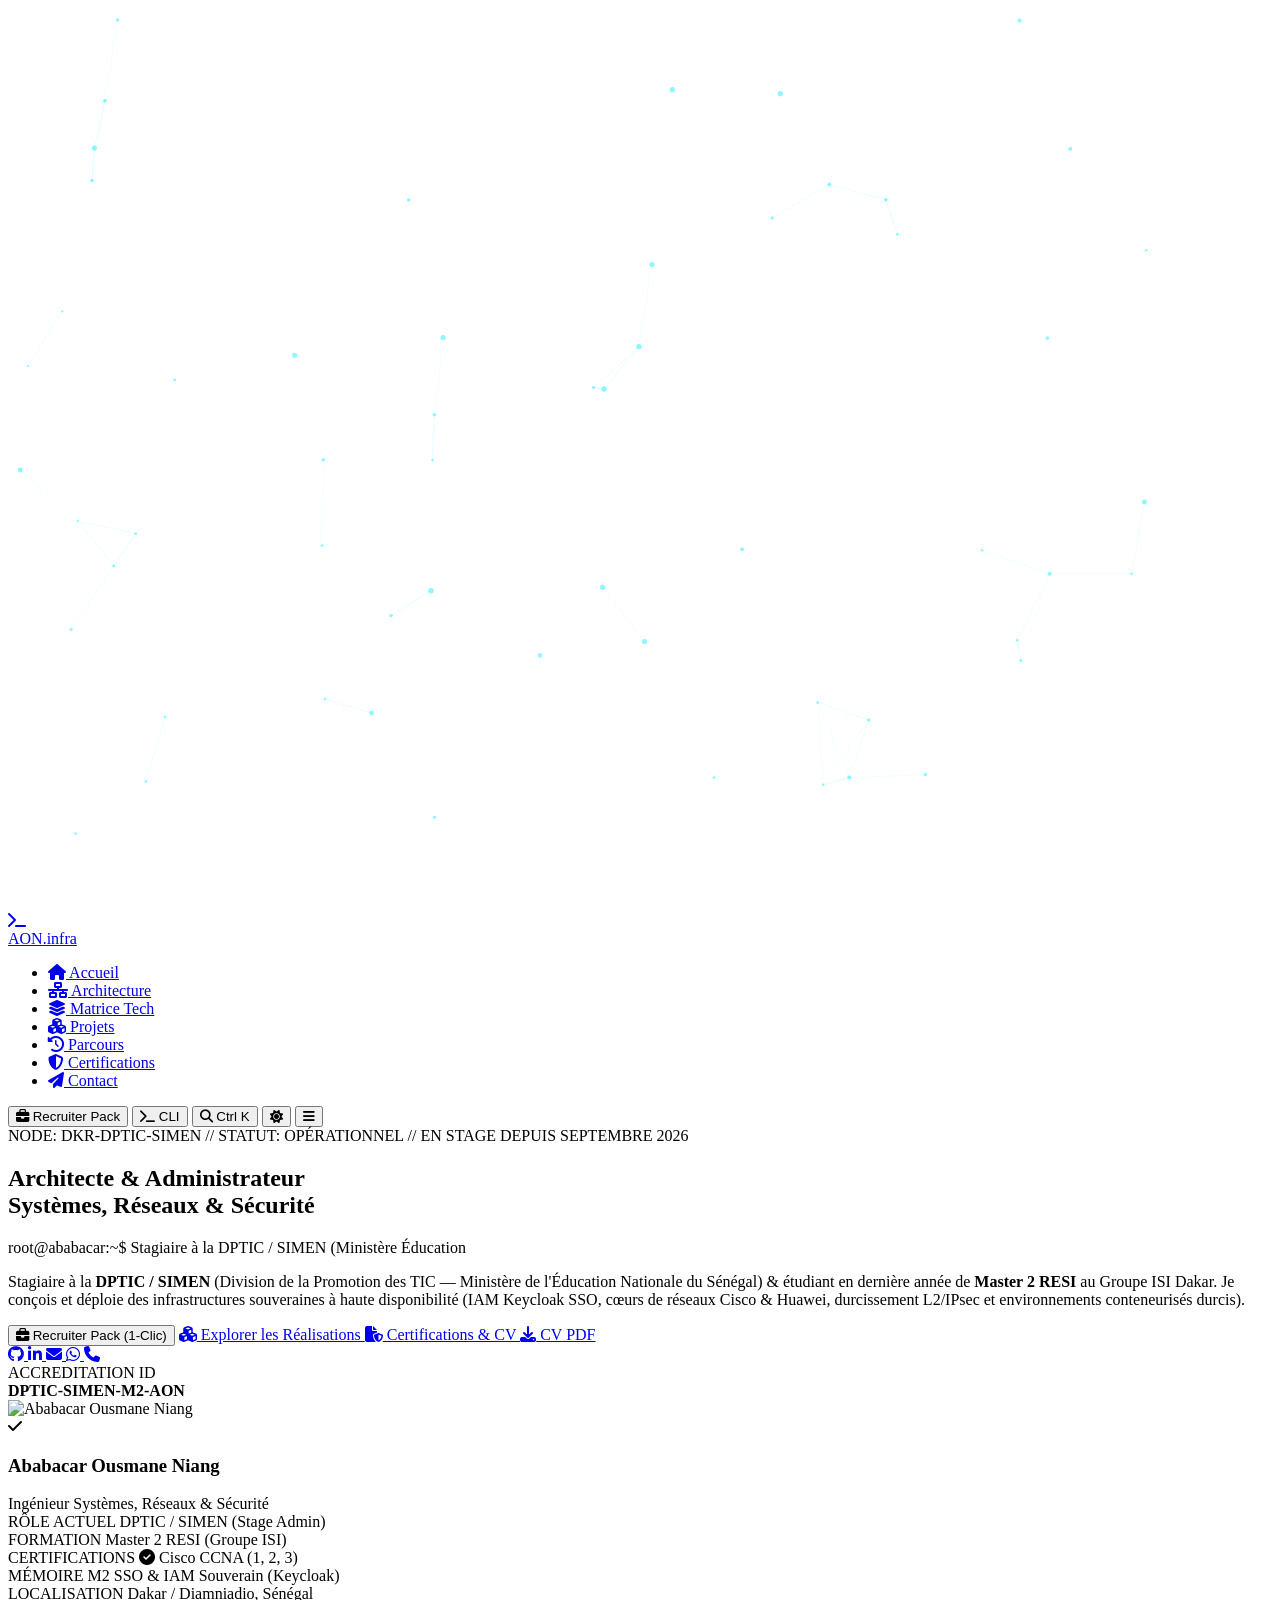
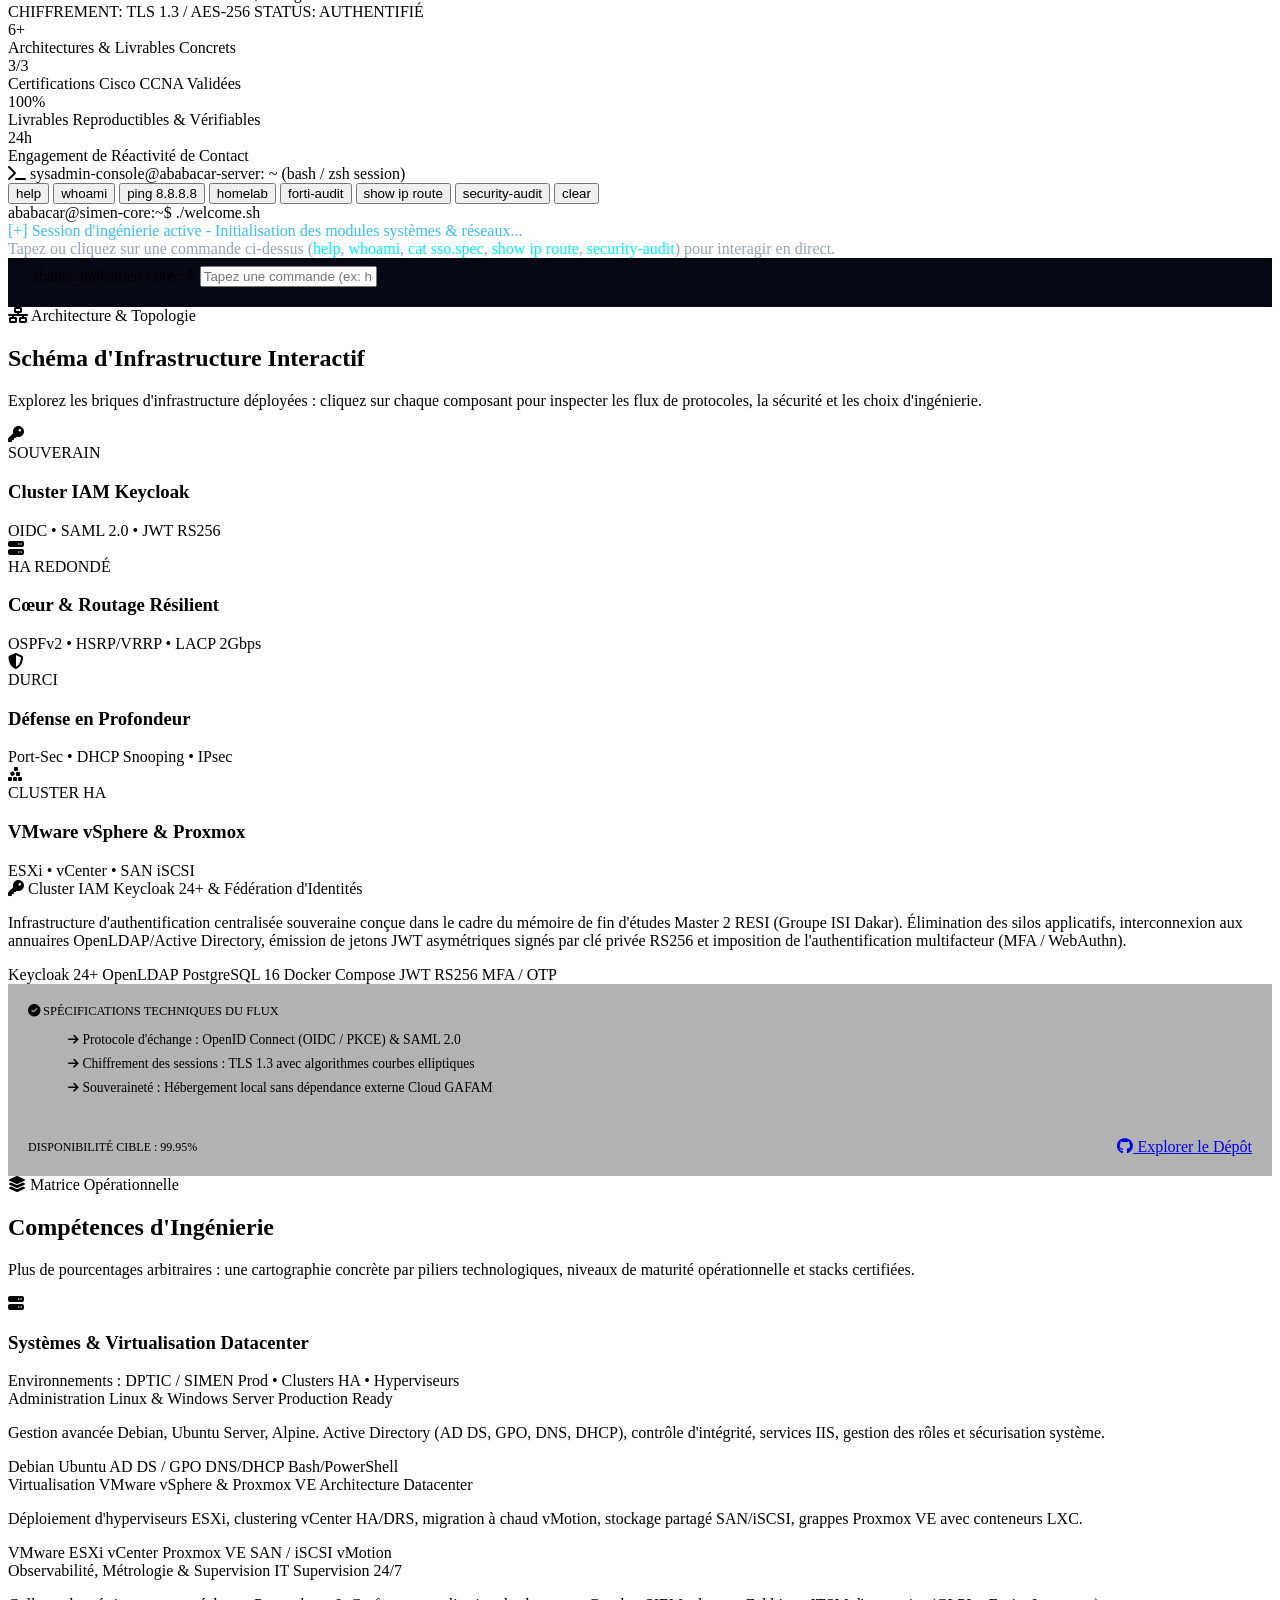
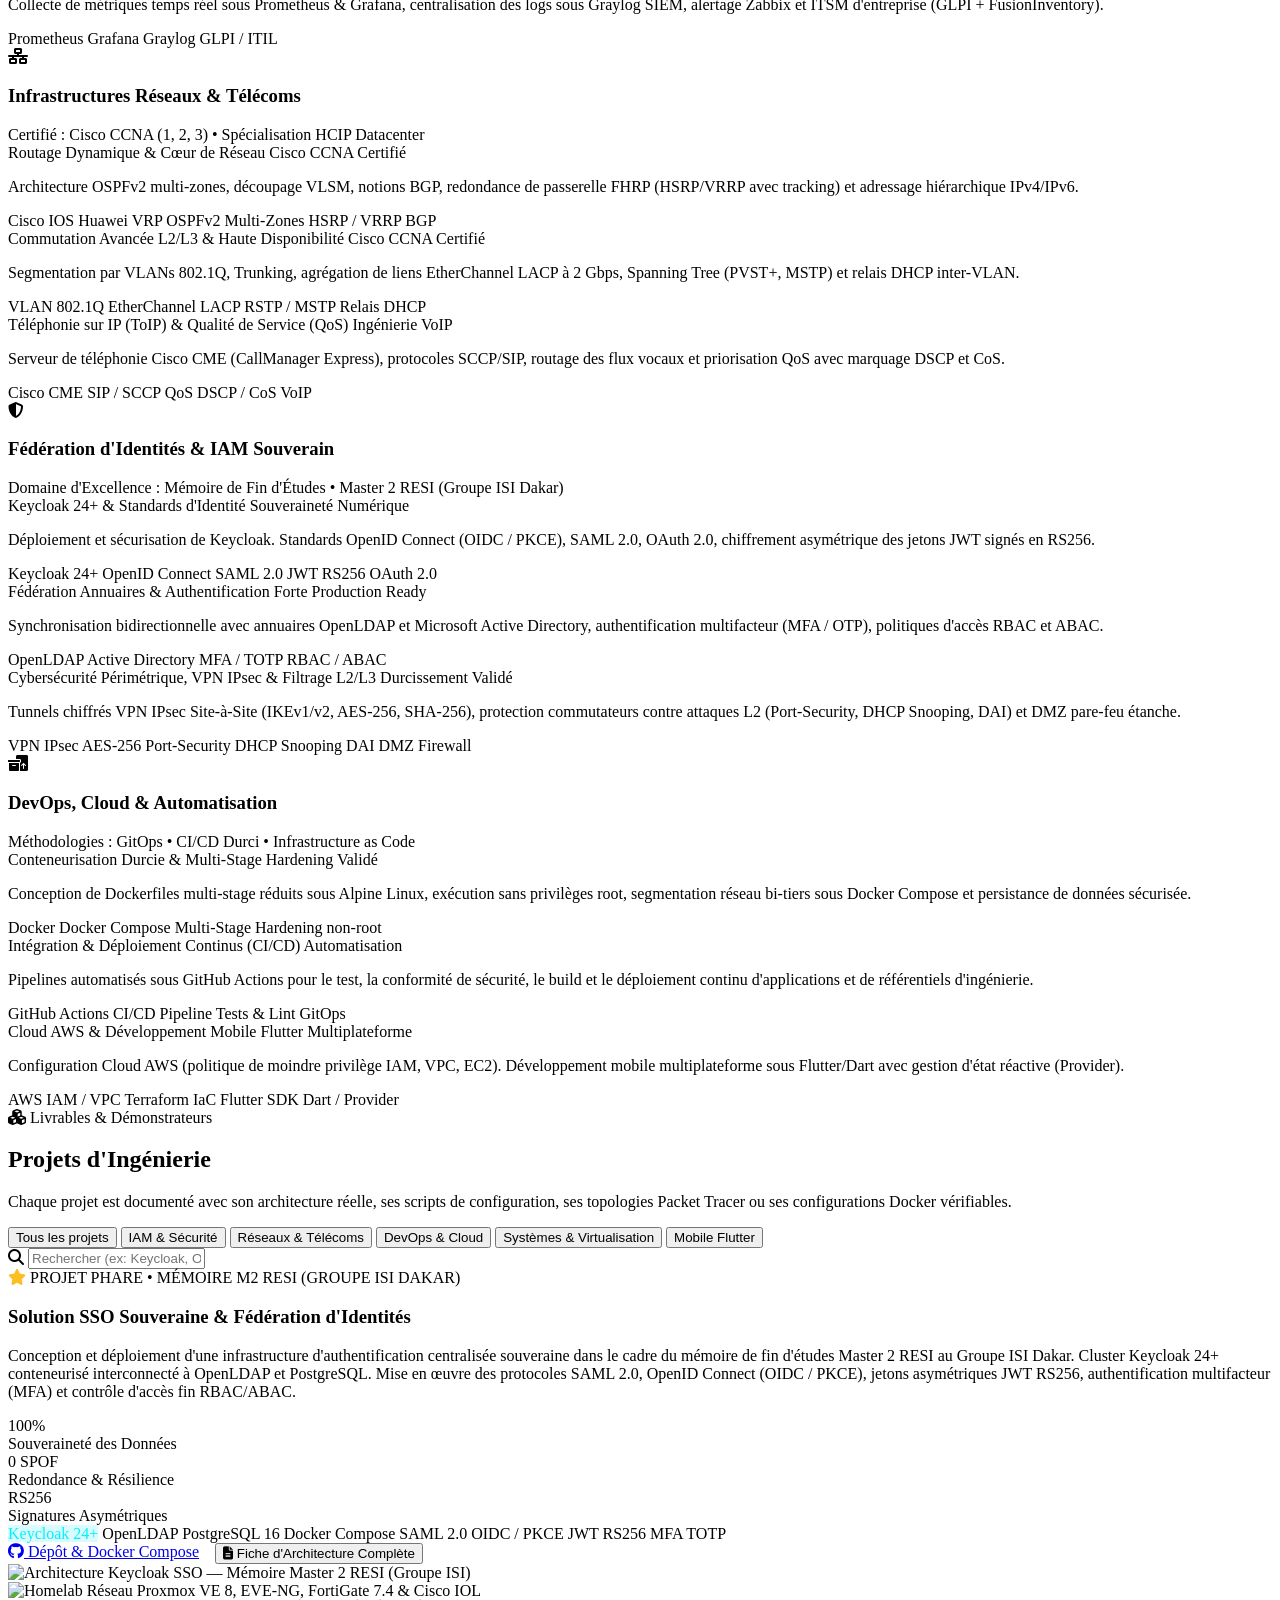
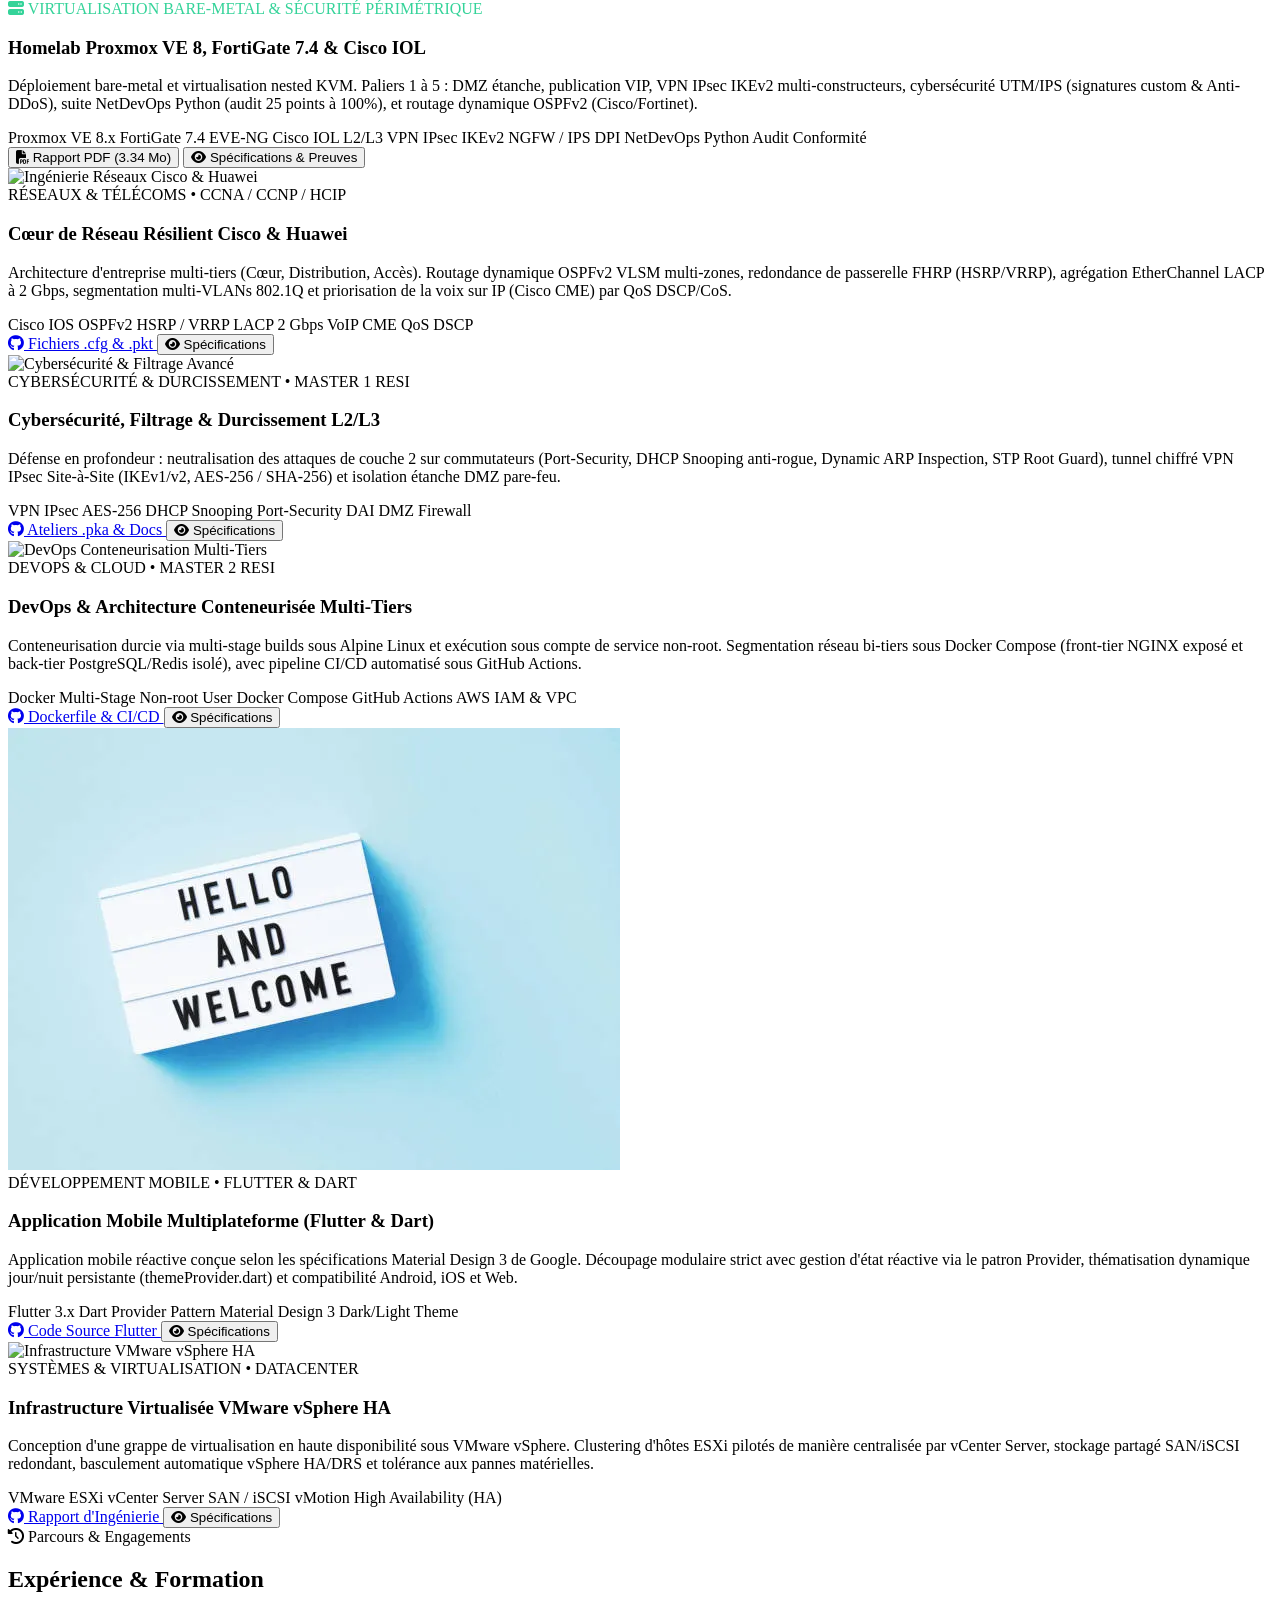
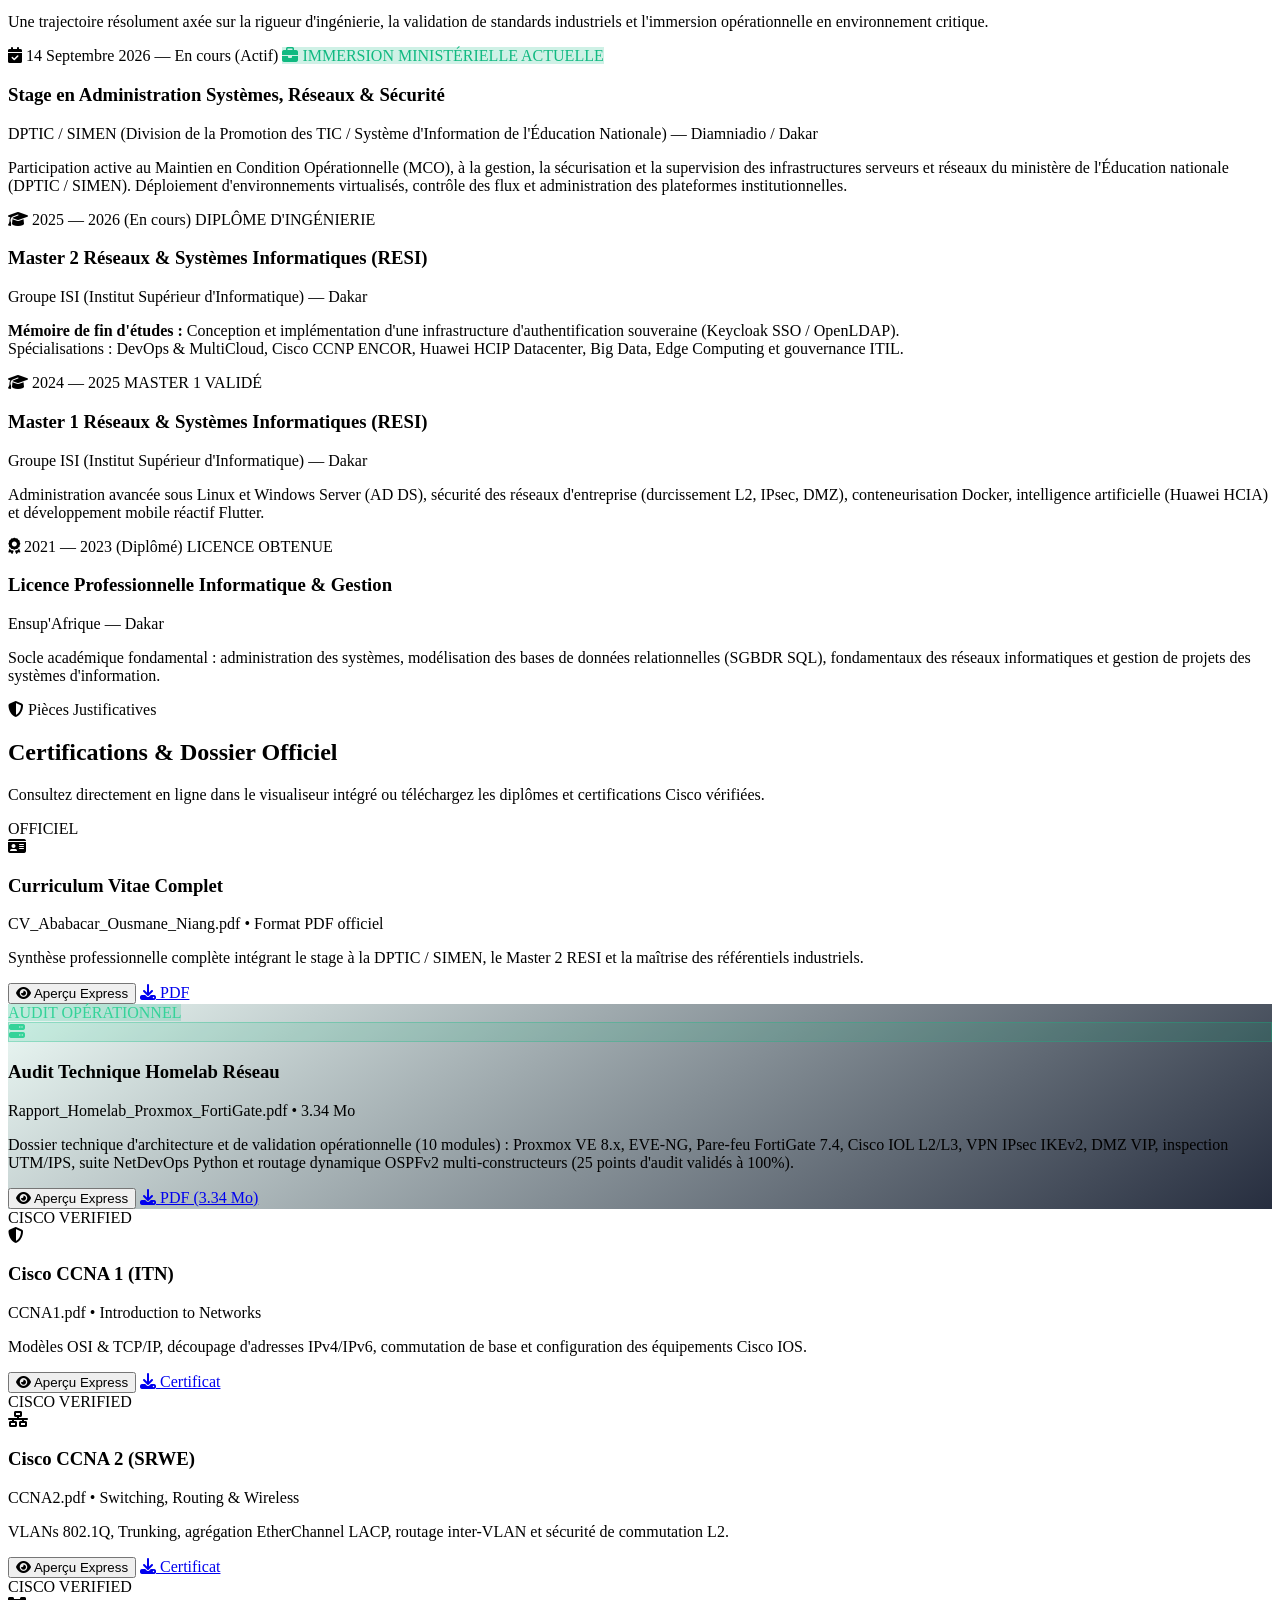
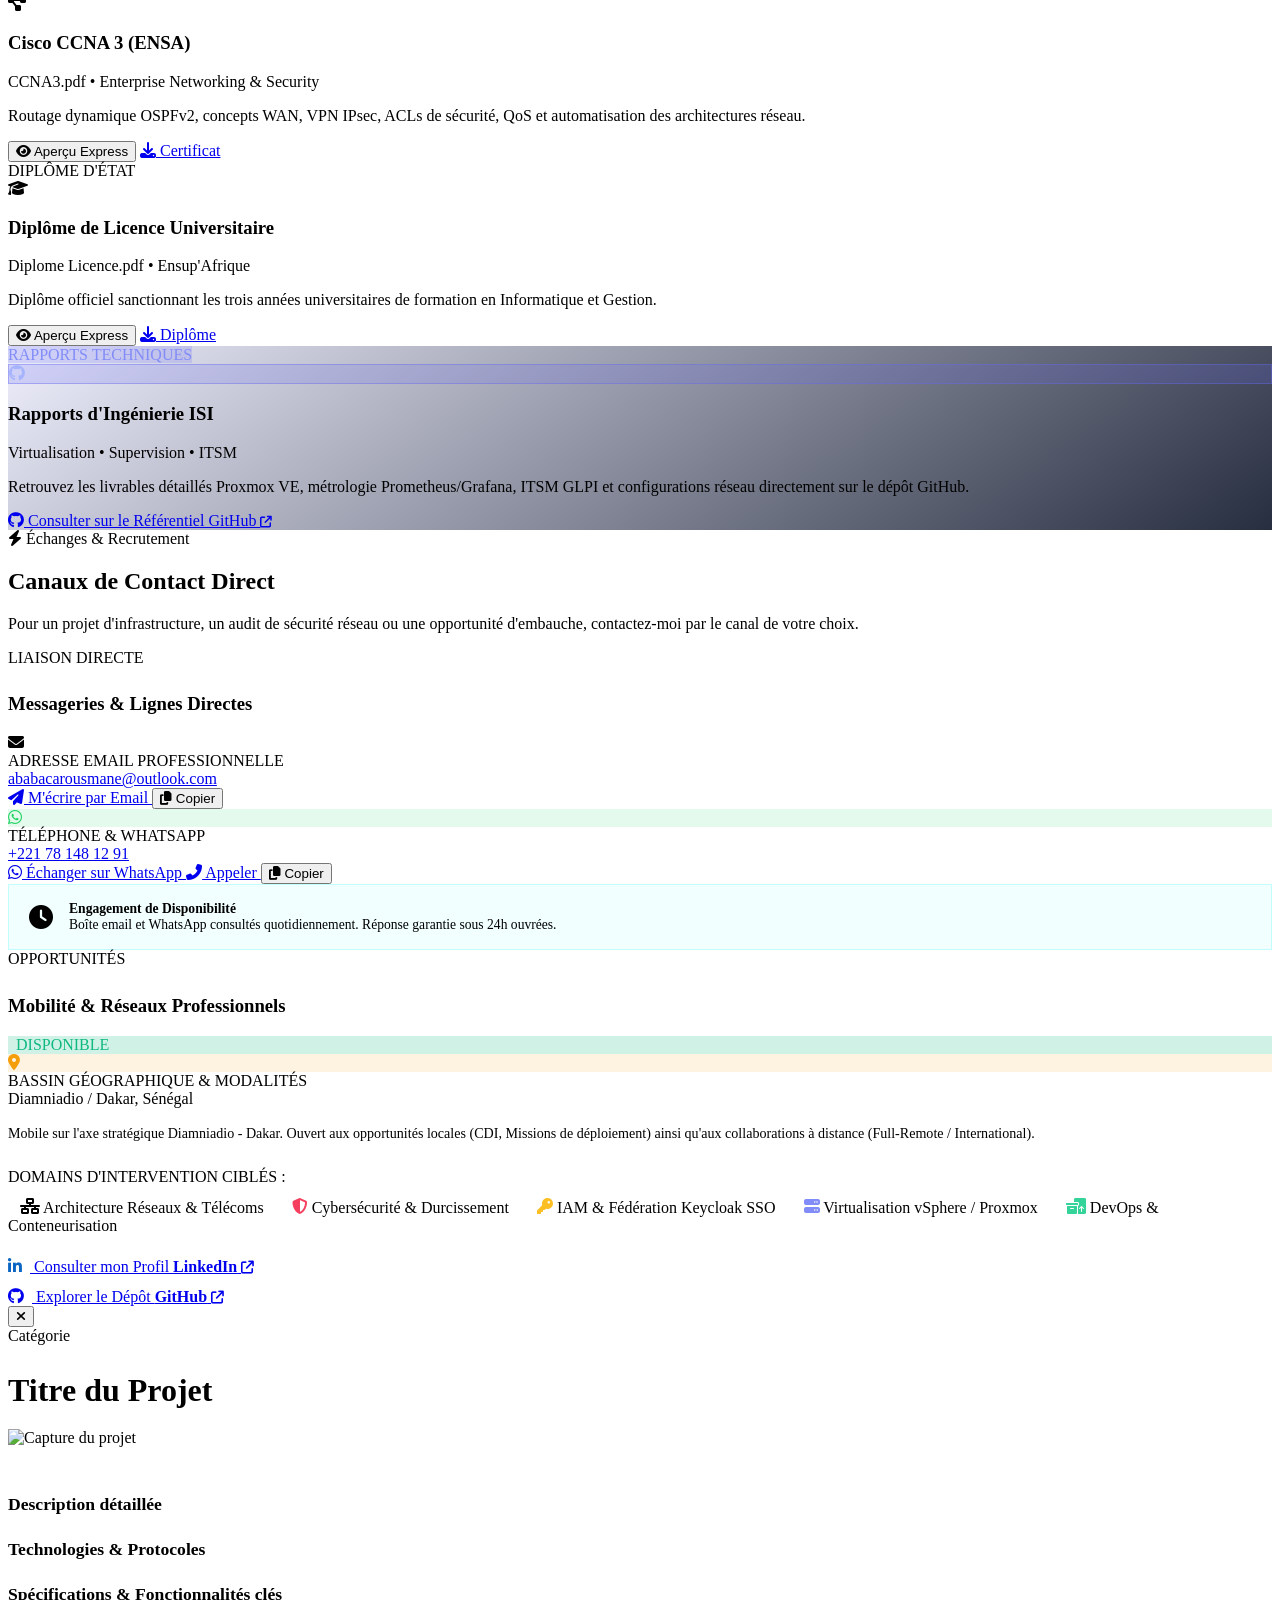
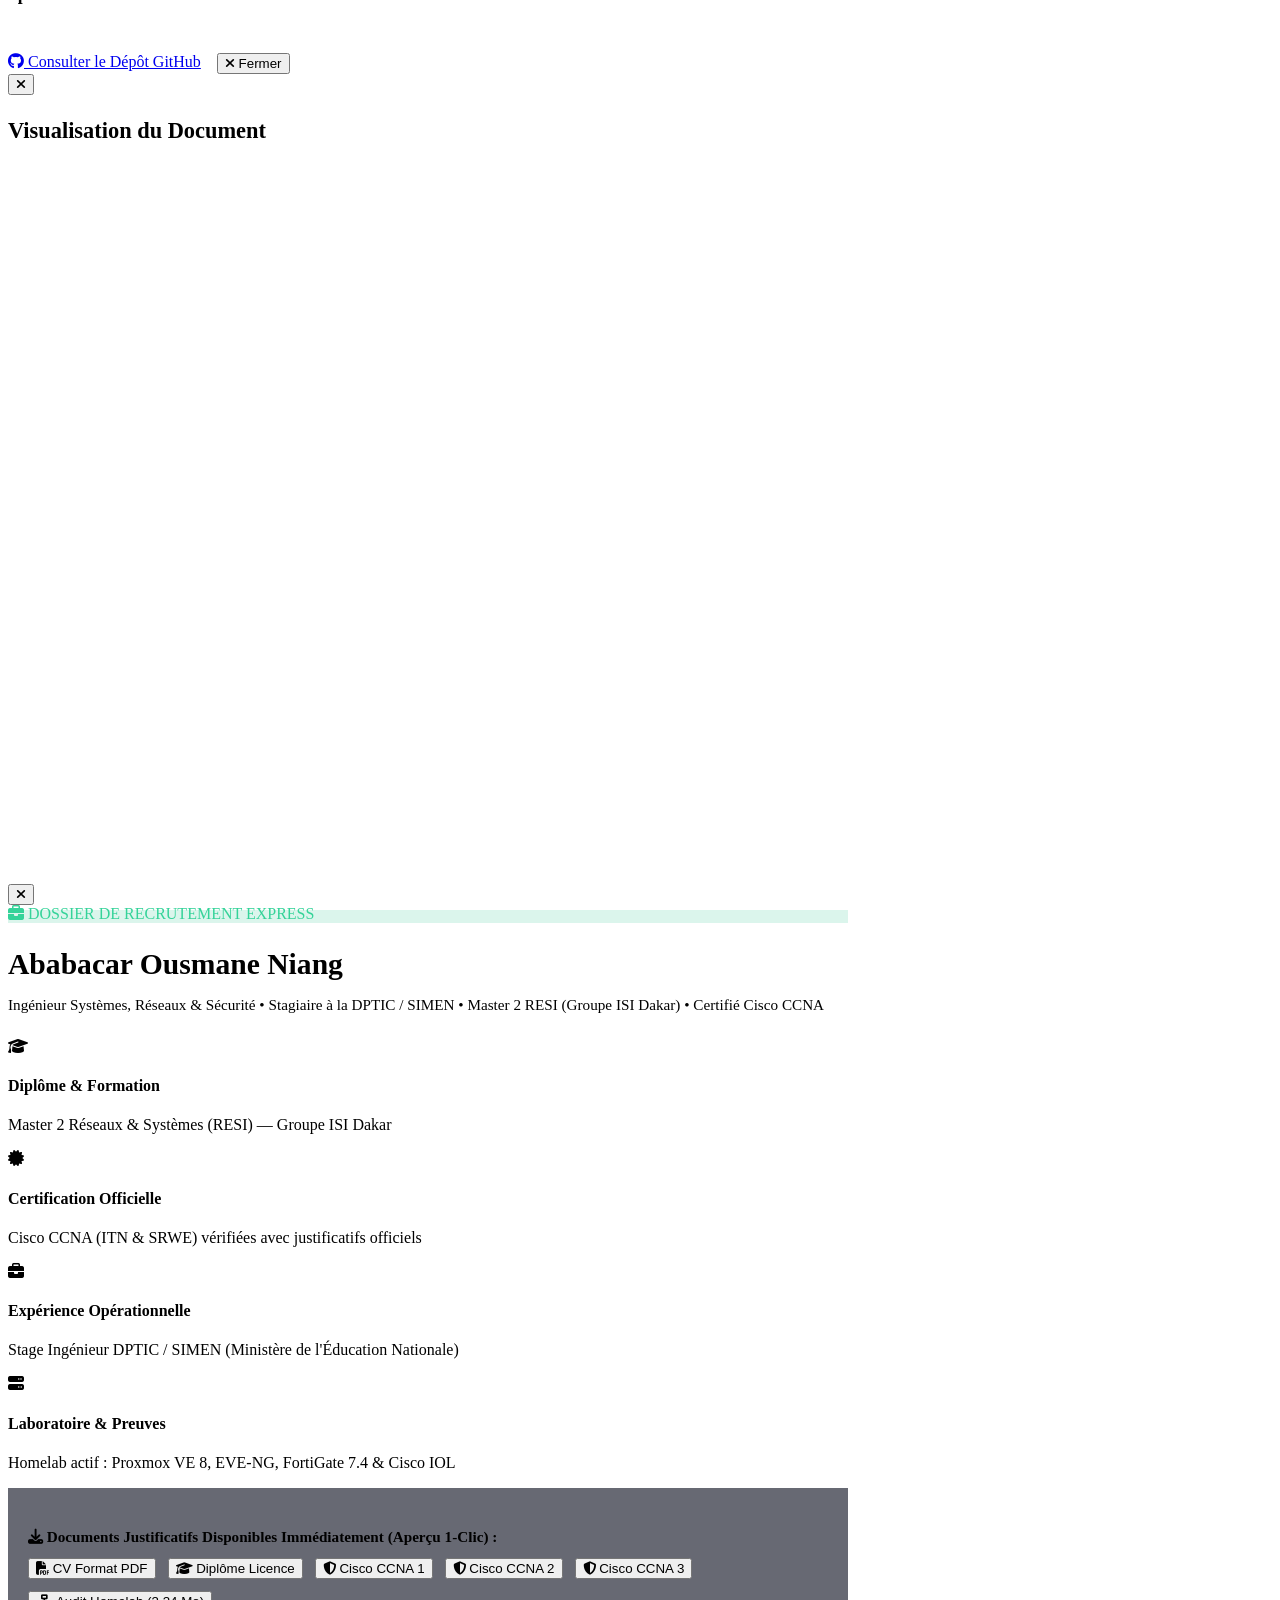
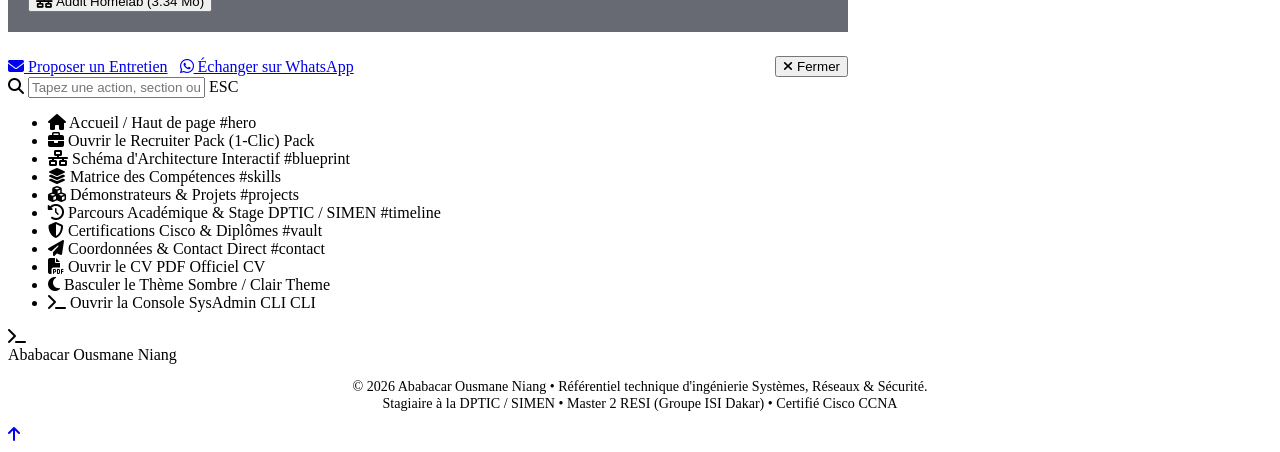
==== commit 73be09f2: "auto: mise a jour portfolio (2026-10-28 22:31:20)" ====
--- a/index.html
+++ b/index.html
@@ -677,7 +677,7 @@
                             </div>
                             <h3 class="bento-title">Homelab Proxmox VE 8, FortiGate 7.4 & Cisco IOL</h3>
                             <p class="bento-desc">
-                                Déploiement bare-metal et virtualisation nested KVM. Paliers 1 à 4 : DMZ étanche, publication VIP, VPN IPsec IKEv2 multi-constructeurs (Fortinet/Cisco), inspection UTM/IPS (blocage SQLi et Anti-DDoS), et suite NetDevOps Python (sauvegardes à chaud, détection de dérive, audit de conformité 100%).
+                                Déploiement bare-metal et virtualisation nested KVM. Paliers 1 à 5 : DMZ étanche, publication VIP, VPN IPsec IKEv2 multi-constructeurs, cybersécurité UTM/IPS (signatures custom & Anti-DDoS), suite NetDevOps Python (audit 25 points à 100%), et routage dynamique OSPFv2 (Cisco/Fortinet).
                             </p>
                             <div class="comp-tags-row">
                                 <span class="comp-tag">Proxmox VE 8.x</span>
@@ -693,7 +693,7 @@
 
                         <div class="bento-footer">
                             <button class="btn btn-secondary btn-sm btn-doc-view" data-pdf="docs/Rapport_Homelab_Proxmox_FortiGate.pdf" data-title="Rapport d'Audit Technique Homelab (Proxmox VE 8, EVE-NG, FortiGate 7.4, Cisco IOL)">
-                                <i class="fas fa-file-pdf"></i> Rapport PDF (3.19 Mo)
+                                <i class="fas fa-file-pdf"></i> Rapport PDF (3.34 Mo)
                             </button>
                             <button class="btn btn-primary btn-sm btn-details" data-project="homelab-project">
                                 <i class="fas fa-eye"></i> Spécifications & Preuves
@@ -970,12 +970,12 @@
                         <div class="cert-icon-frame" style="background: rgba(16, 185, 129, 0.15); color: #34d399; border: 1px solid rgba(16, 185, 129, 0.3);"><i class="fas fa-server"></i></div>
                         <div>
                             <h3 class="vault-cert-title">Audit Technique Homelab Réseau</h3>
-                            <div class="vault-cert-sub">Rapport_Homelab_Proxmox_FortiGate.pdf • 3.19 Mo</div>
-                            <p class="vault-cert-desc">Dossier technique d'architecture et de validation opérationnelle : Proxmox VE 8.x, VM EVE-NG, Pare-feu FortiGate 7.4, Cisco IOL L2/L3, VPN IPsec IKEv2, DMZ VIP, inspection UTM/IPS, et suite logicielle NetDevOps Python avec 100% de conformité.</p>
+                            <div class="vault-cert-sub">Rapport_Homelab_Proxmox_FortiGate.pdf • 3.34 Mo</div>
+                            <p class="vault-cert-desc">Dossier technique d'architecture et de validation opérationnelle (10 modules) : Proxmox VE 8.x, EVE-NG, Pare-feu FortiGate 7.4, Cisco IOL L2/L3, VPN IPsec IKEv2, DMZ VIP, inspection UTM/IPS, suite NetDevOps Python et routage dynamique OSPFv2 multi-constructeurs (25 points d'audit validés à 100%).</p>
                         </div>
                         <div class="vault-actions-row">
                             <button class="btn btn-secondary btn-sm btn-doc-view" data-pdf="docs/Rapport_Homelab_Proxmox_FortiGate.pdf" data-title="Rapport d'Audit Homelab (Proxmox VE 8, EVE-NG, FortiGate, Cisco)"><i class="fas fa-eye"></i> Aperçu Express</button>
-                            <a href="docs/Rapport_Homelab_Proxmox_FortiGate.pdf" download="Rapport_Homelab_Proxmox_FortiGate_Niang.pdf" class="btn btn-primary btn-sm"><i class="fas fa-download"></i> PDF (3.19 Mo)</a>
+                            <a href="docs/Rapport_Homelab_Proxmox_FortiGate.pdf" download="Rapport_Homelab_Proxmox_FortiGate_Niang.pdf" class="btn btn-primary btn-sm"><i class="fas fa-download"></i> PDF (3.34 Mo)</a>
                         </div>
                     </div>
 
@@ -1268,7 +1268,7 @@
                     <button class="btn btn-secondary btn-sm btn-doc-view" data-pdf="docs/CCNA1.pdf" data-title="Certification Cisco CCNA 1 (ITN)"><i class="fas fa-shield-alt"></i> Cisco CCNA 1</button>
                     <button class="btn btn-secondary btn-sm btn-doc-view" data-pdf="docs/CCNA2.pdf" data-title="Certification Cisco CCNA 2 (SRWE)"><i class="fas fa-shield-alt"></i> Cisco CCNA 2</button>
                     <button class="btn btn-secondary btn-sm btn-doc-view" data-pdf="docs/CCNA3.pdf" data-title="Certification Cisco CCNA 3 (ENSA)"><i class="fas fa-shield-alt"></i> Cisco CCNA 3</button>
-                    <button class="btn btn-secondary btn-sm btn-doc-view" data-pdf="docs/Rapport_Homelab_Proxmox_FortiGate.pdf" data-title="Rapport d'Audit Technique Homelab (Proxmox VE 8, EVE-NG, FortiGate 7.4, Cisco IOL)"><i class="fas fa-network-wired"></i> Audit Homelab (3.19 Mo)</button>
+                    <button class="btn btn-secondary btn-sm btn-doc-view" data-pdf="docs/Rapport_Homelab_Proxmox_FortiGate.pdf" data-title="Rapport d'Audit Technique Homelab (Proxmox VE 8, EVE-NG, FortiGate 7.4, Cisco IOL)"><i class="fas fa-network-wired"></i> Audit Homelab (3.34 Mo)</button>
                 </div>
             </div>
 
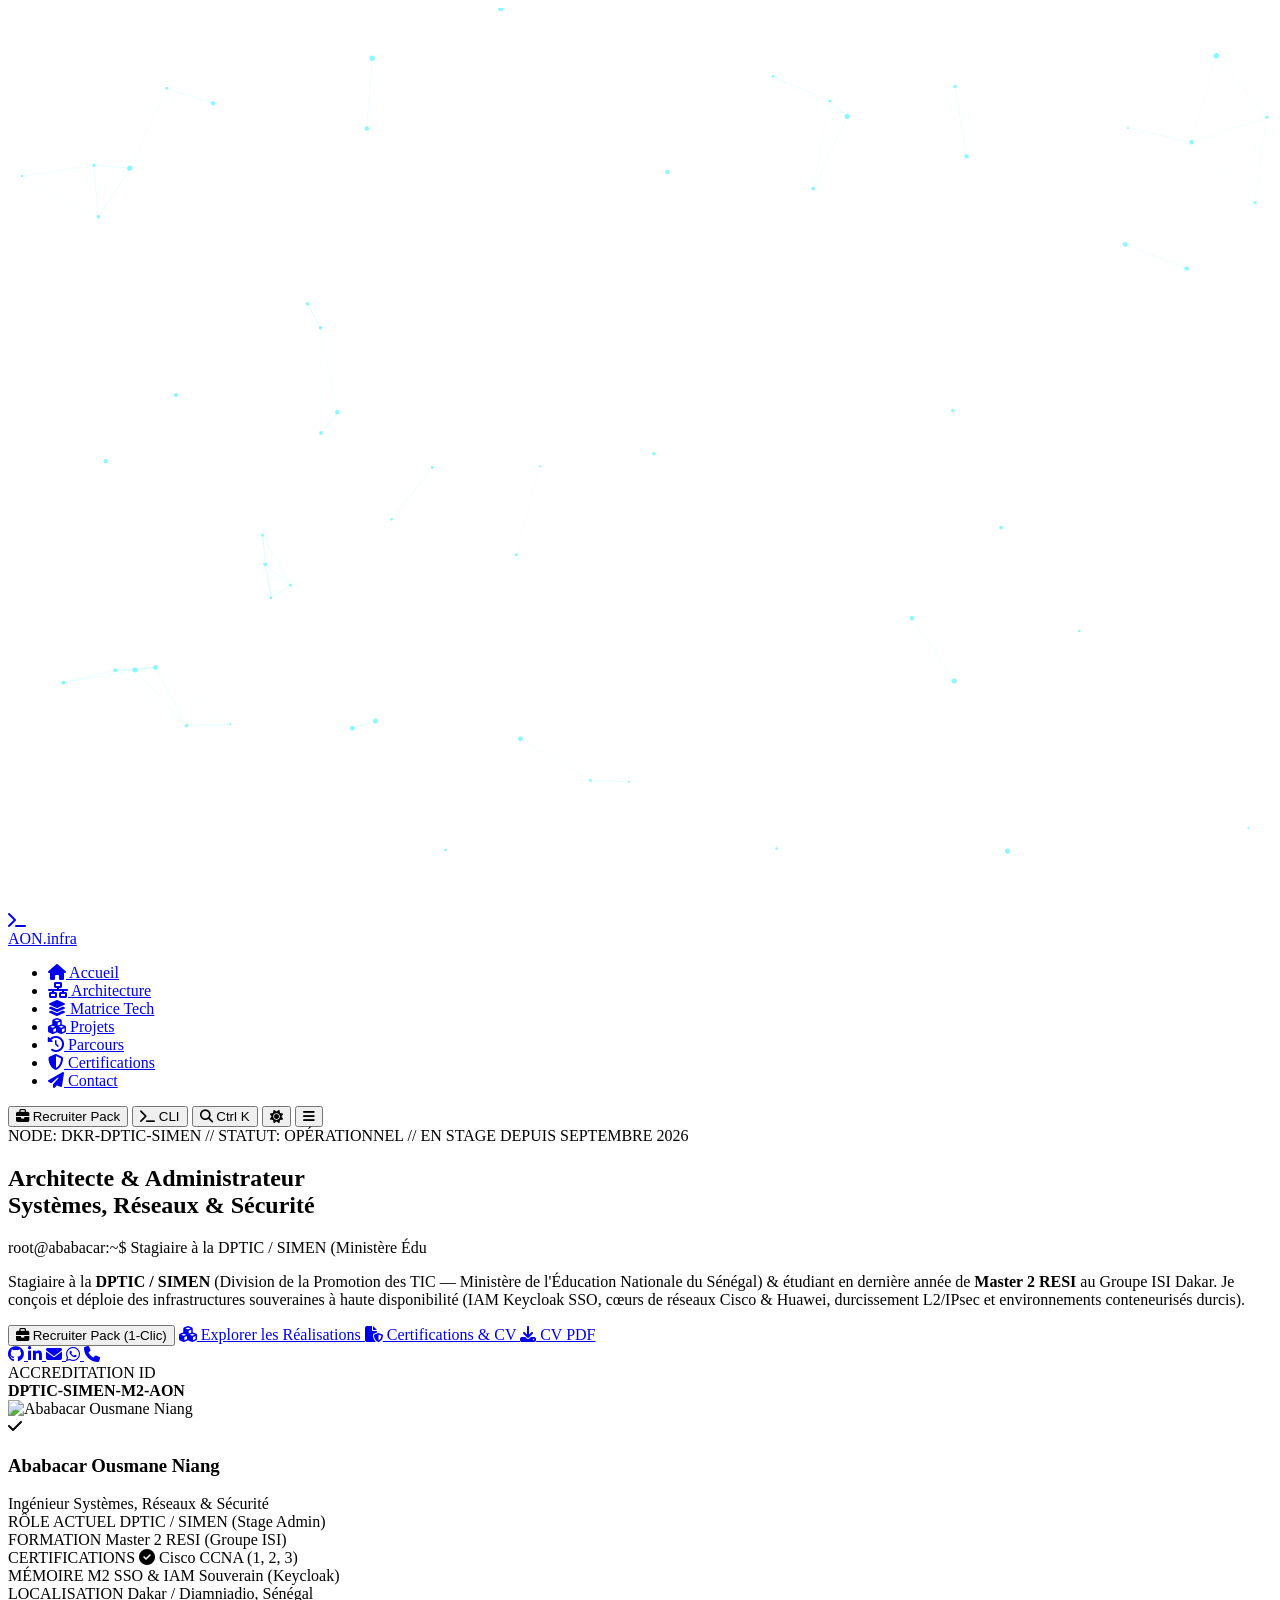
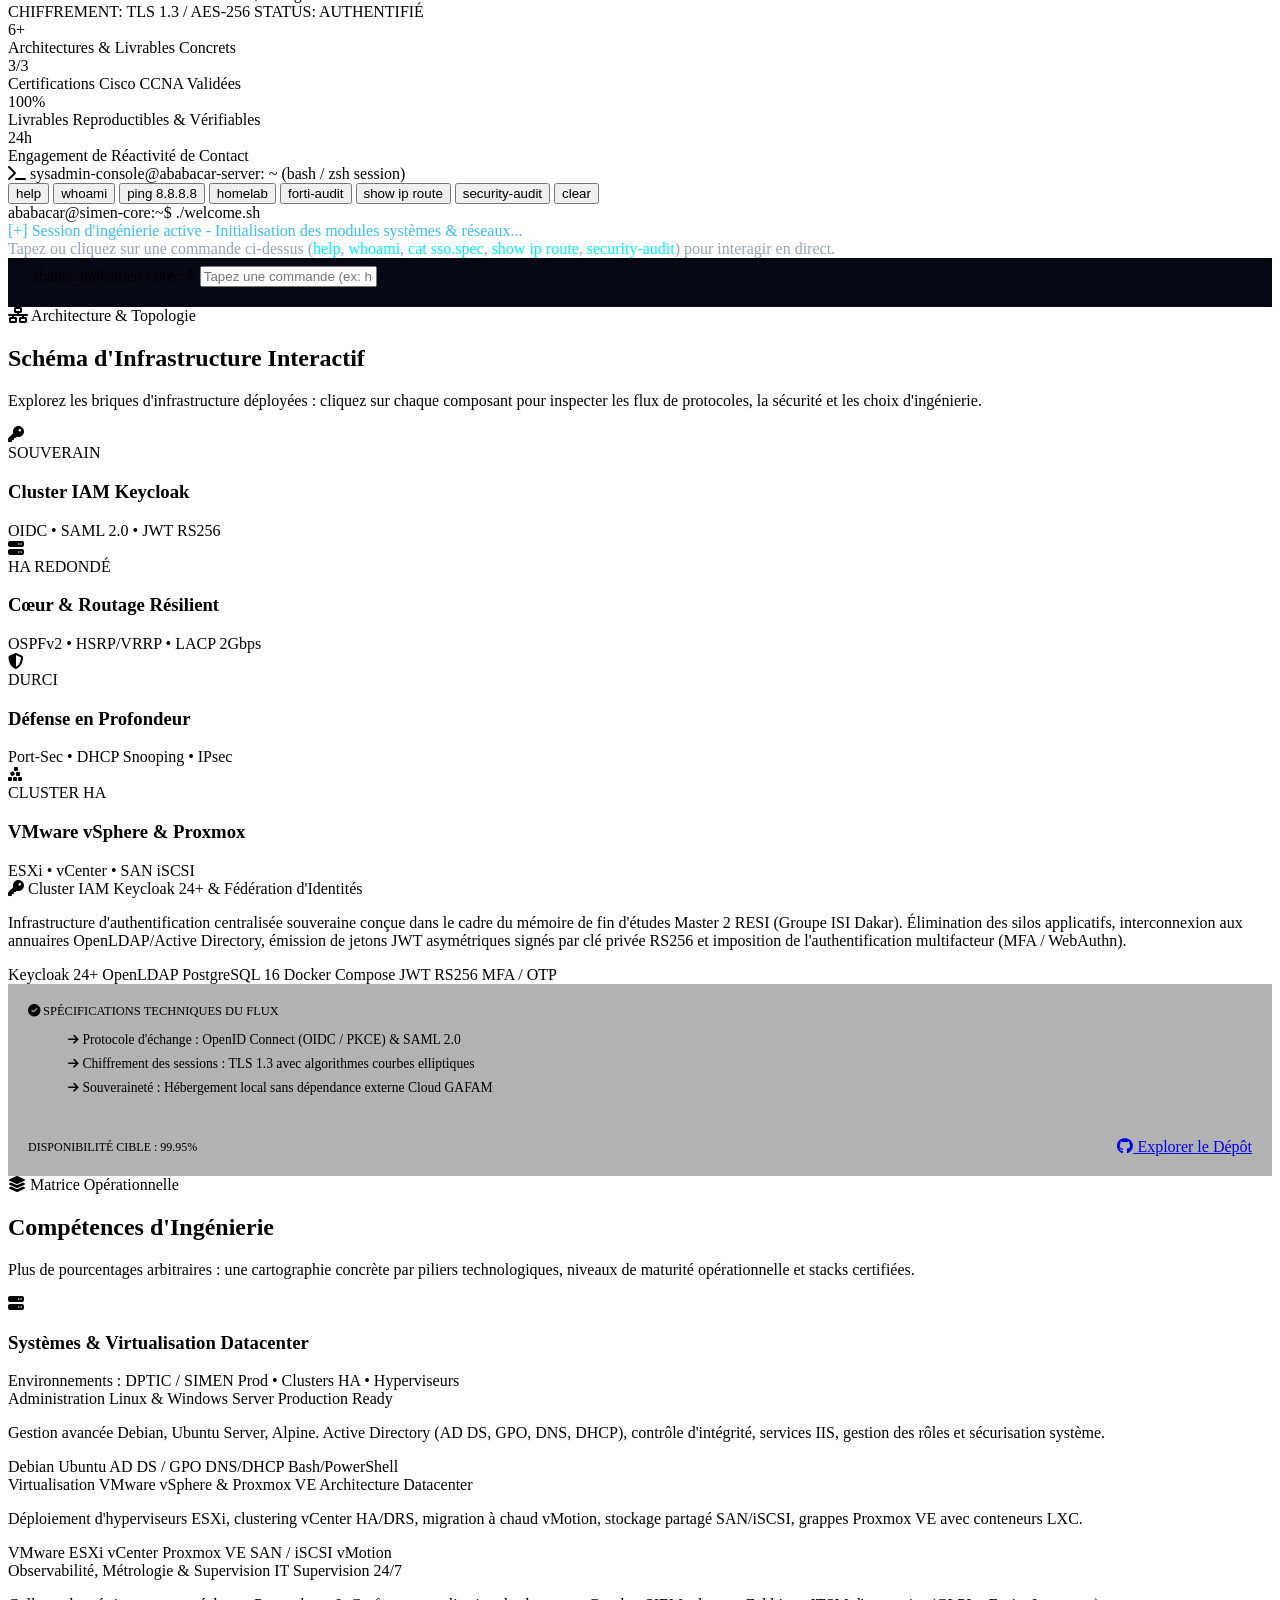
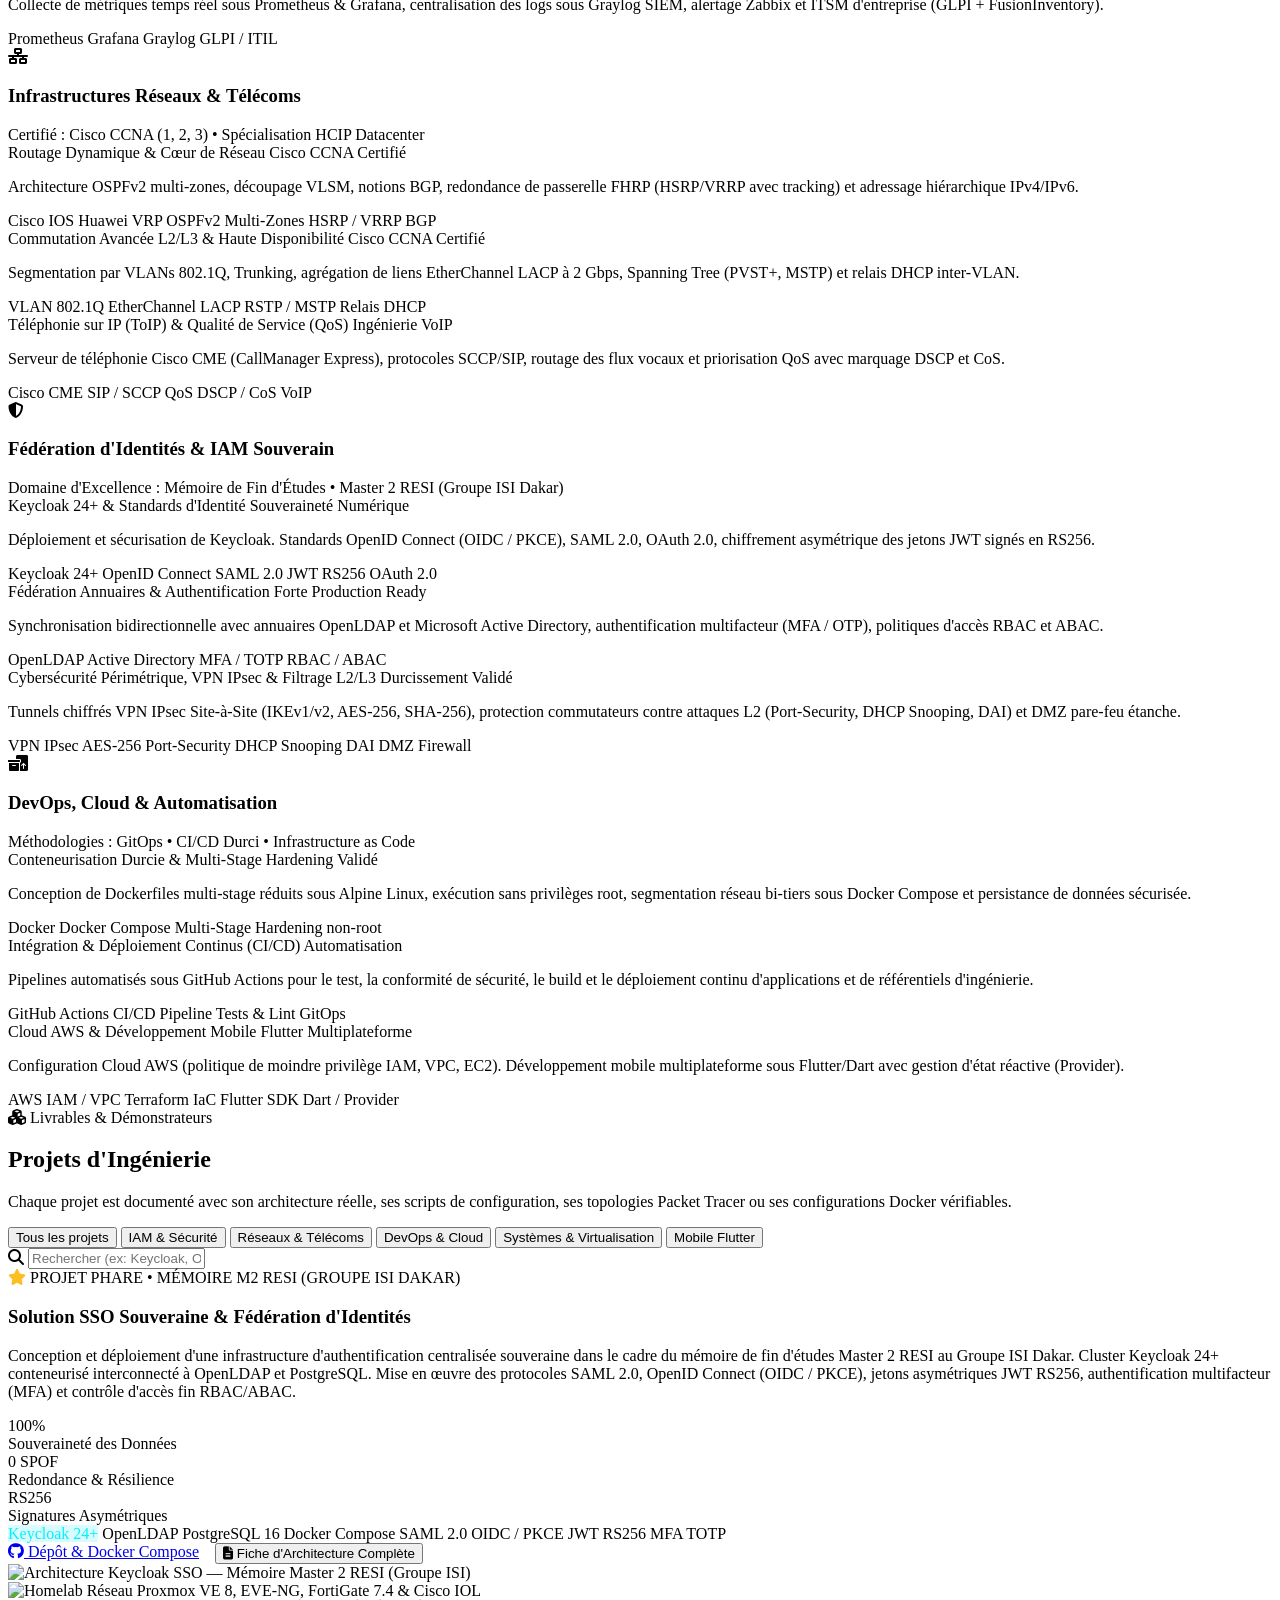
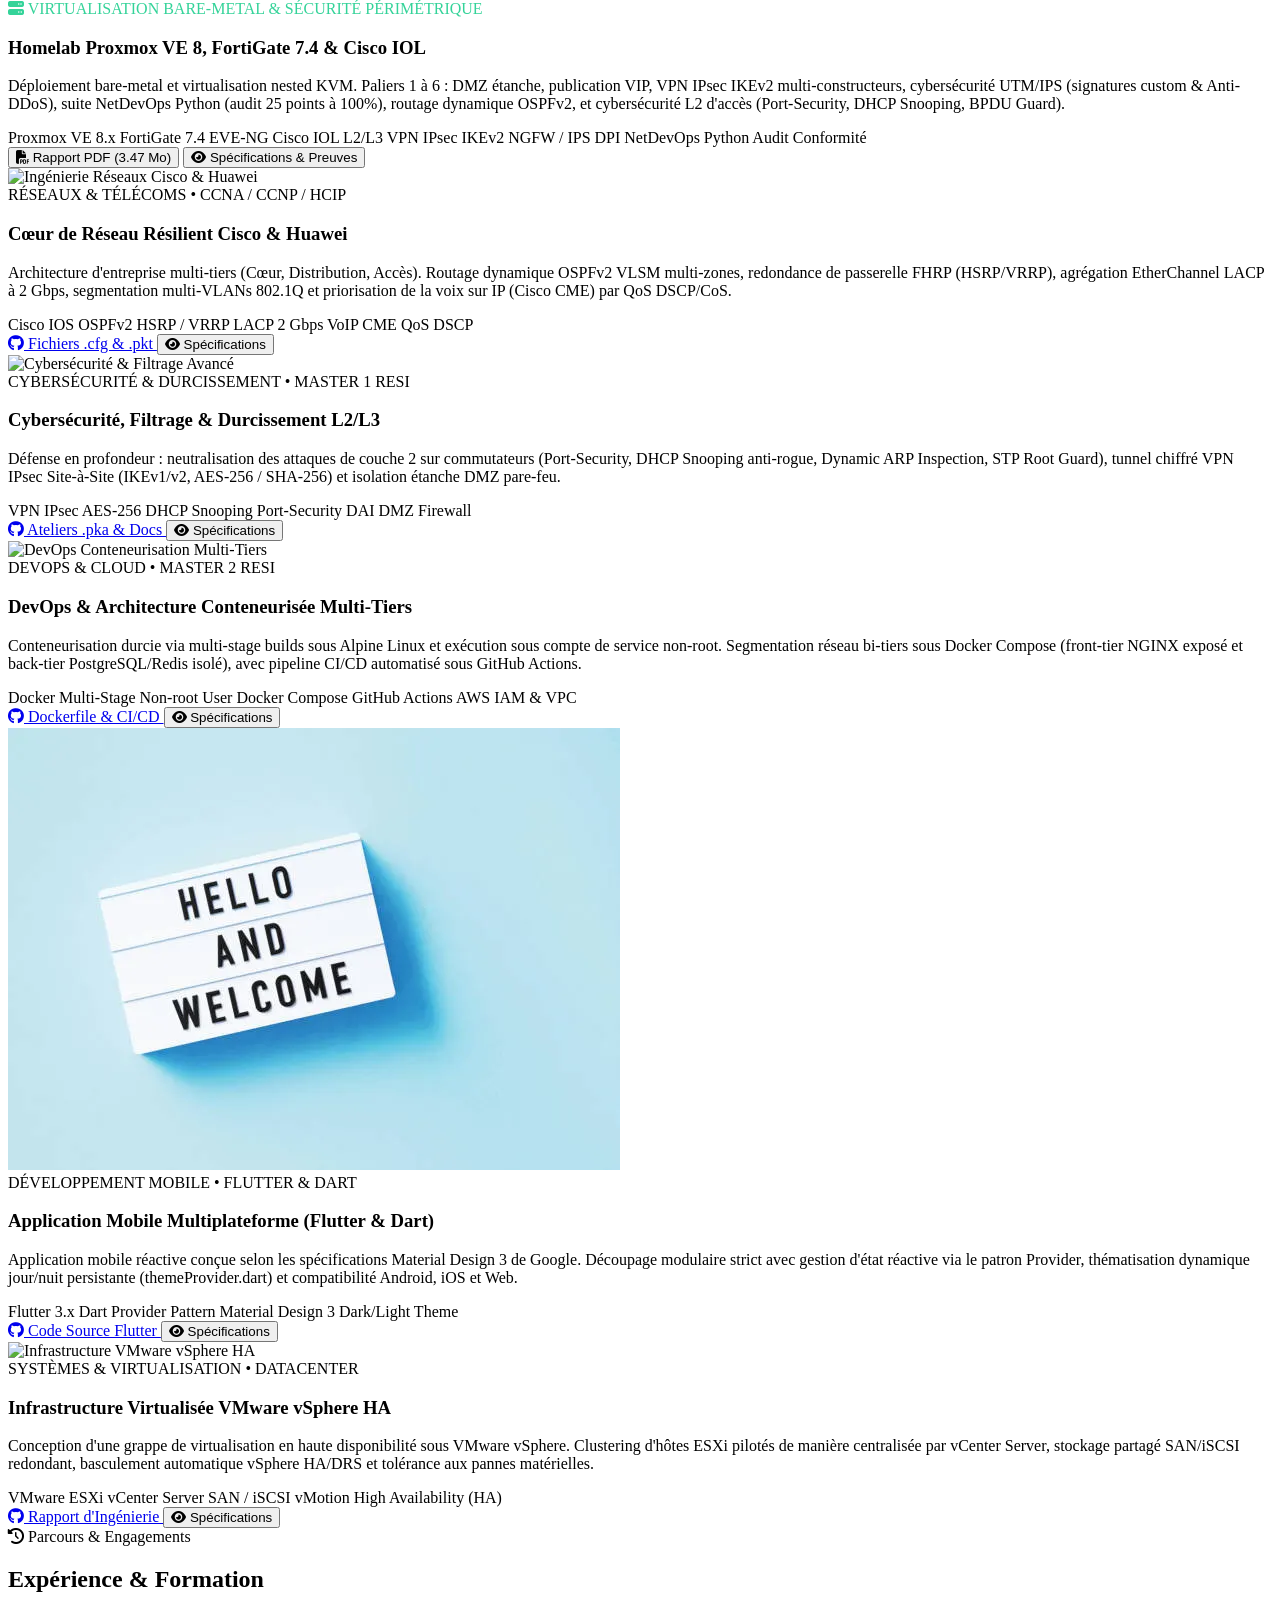
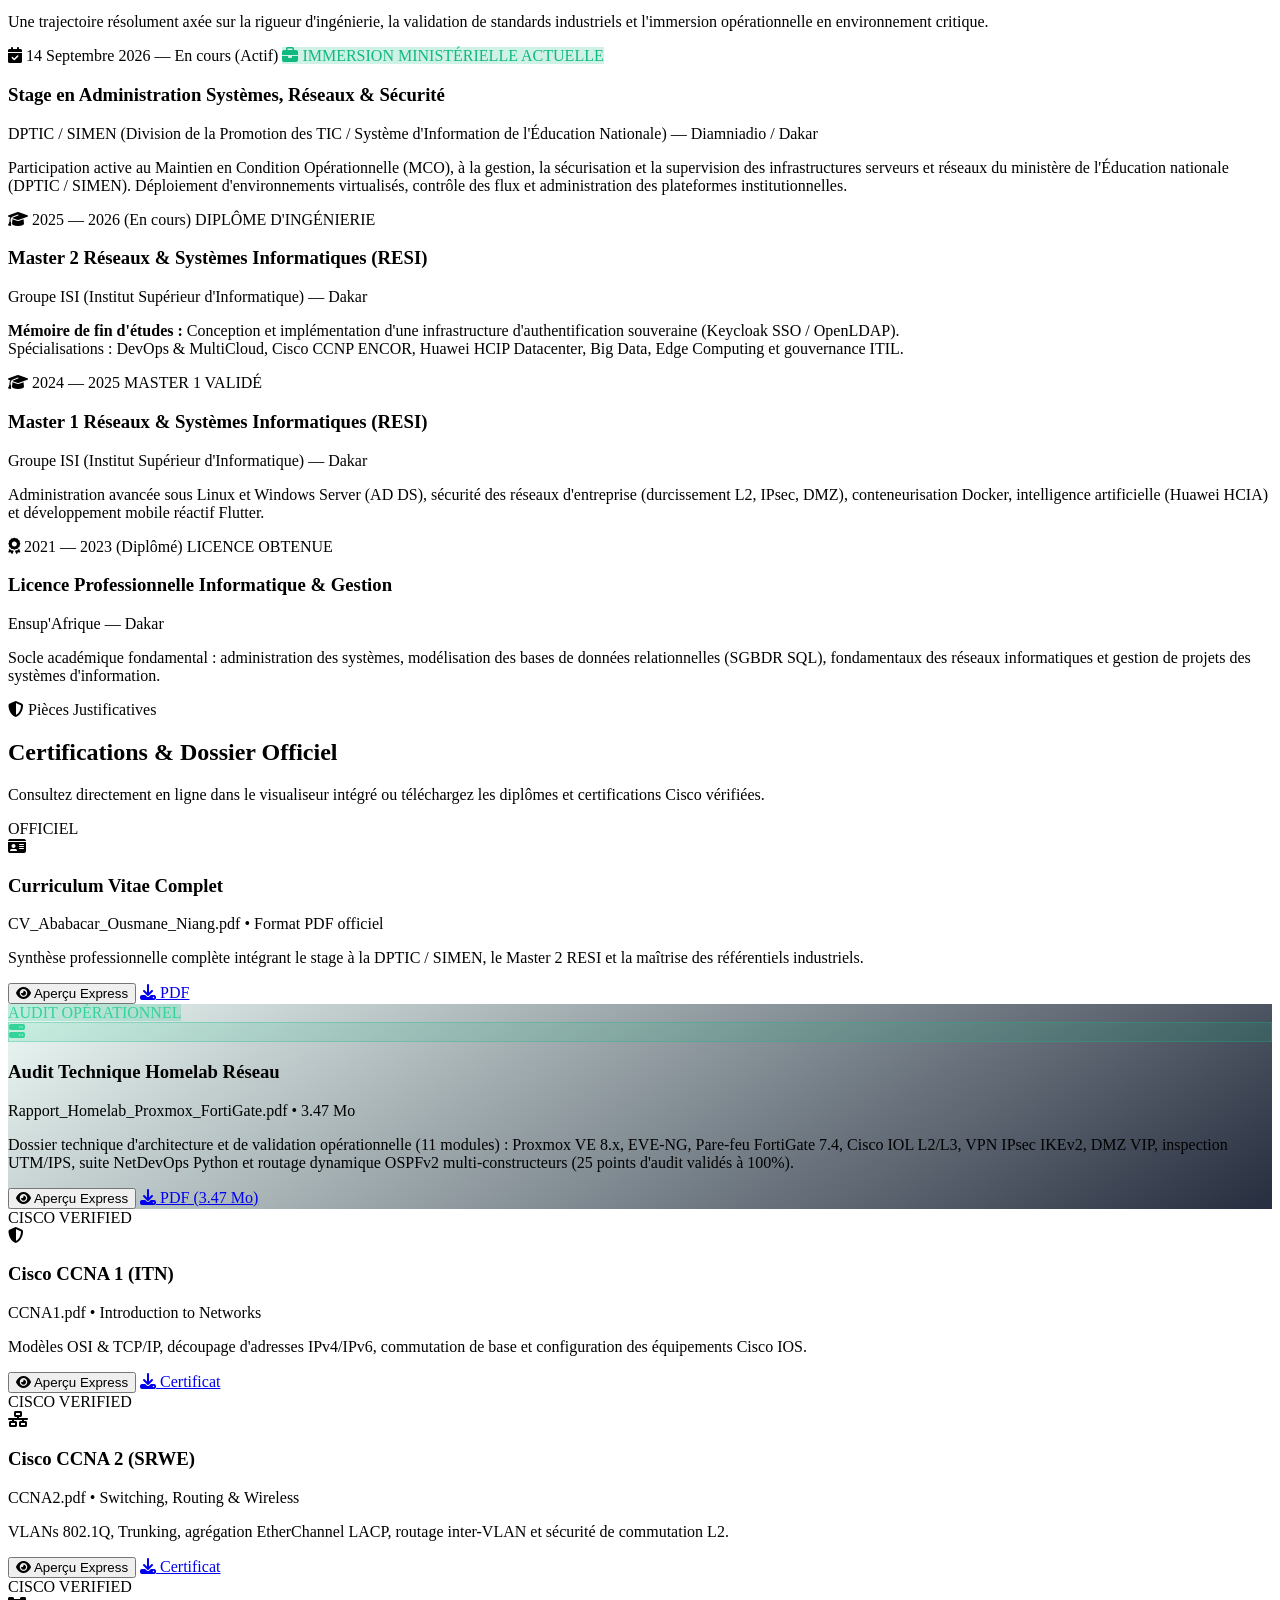
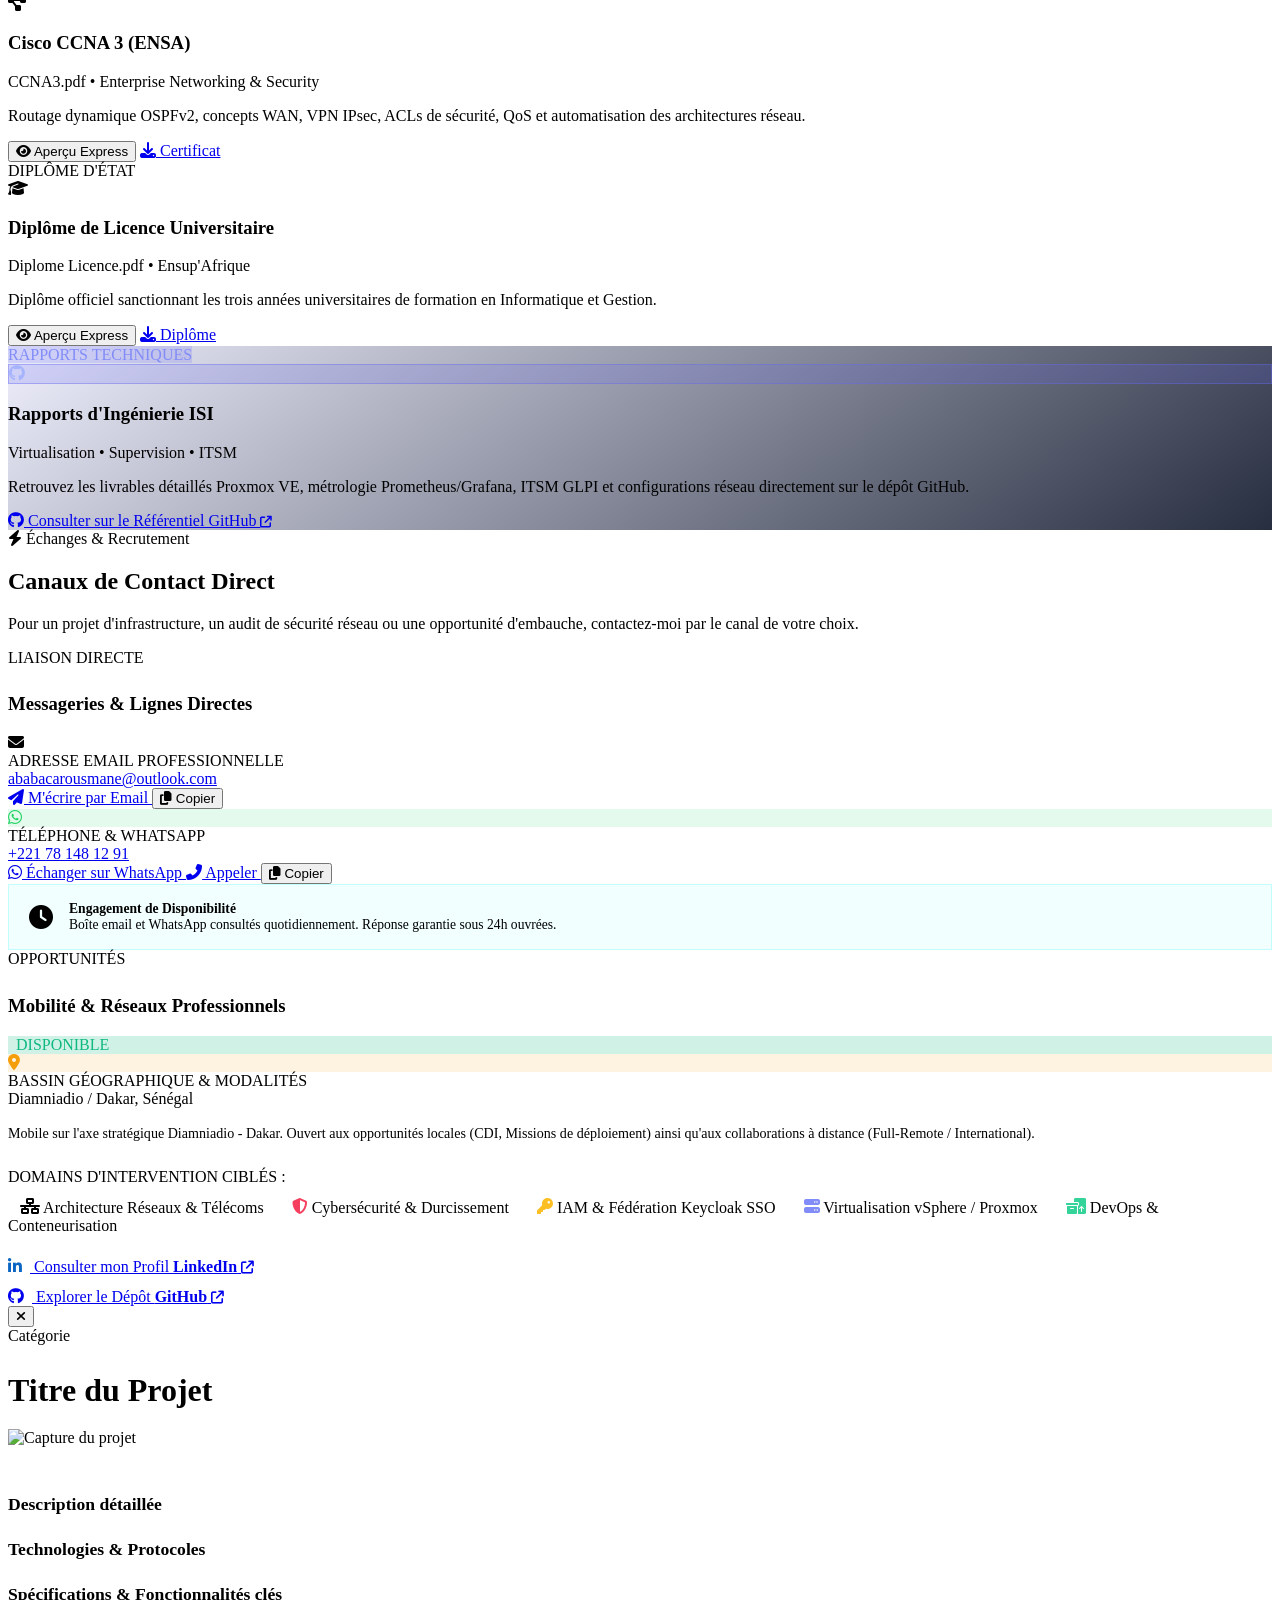
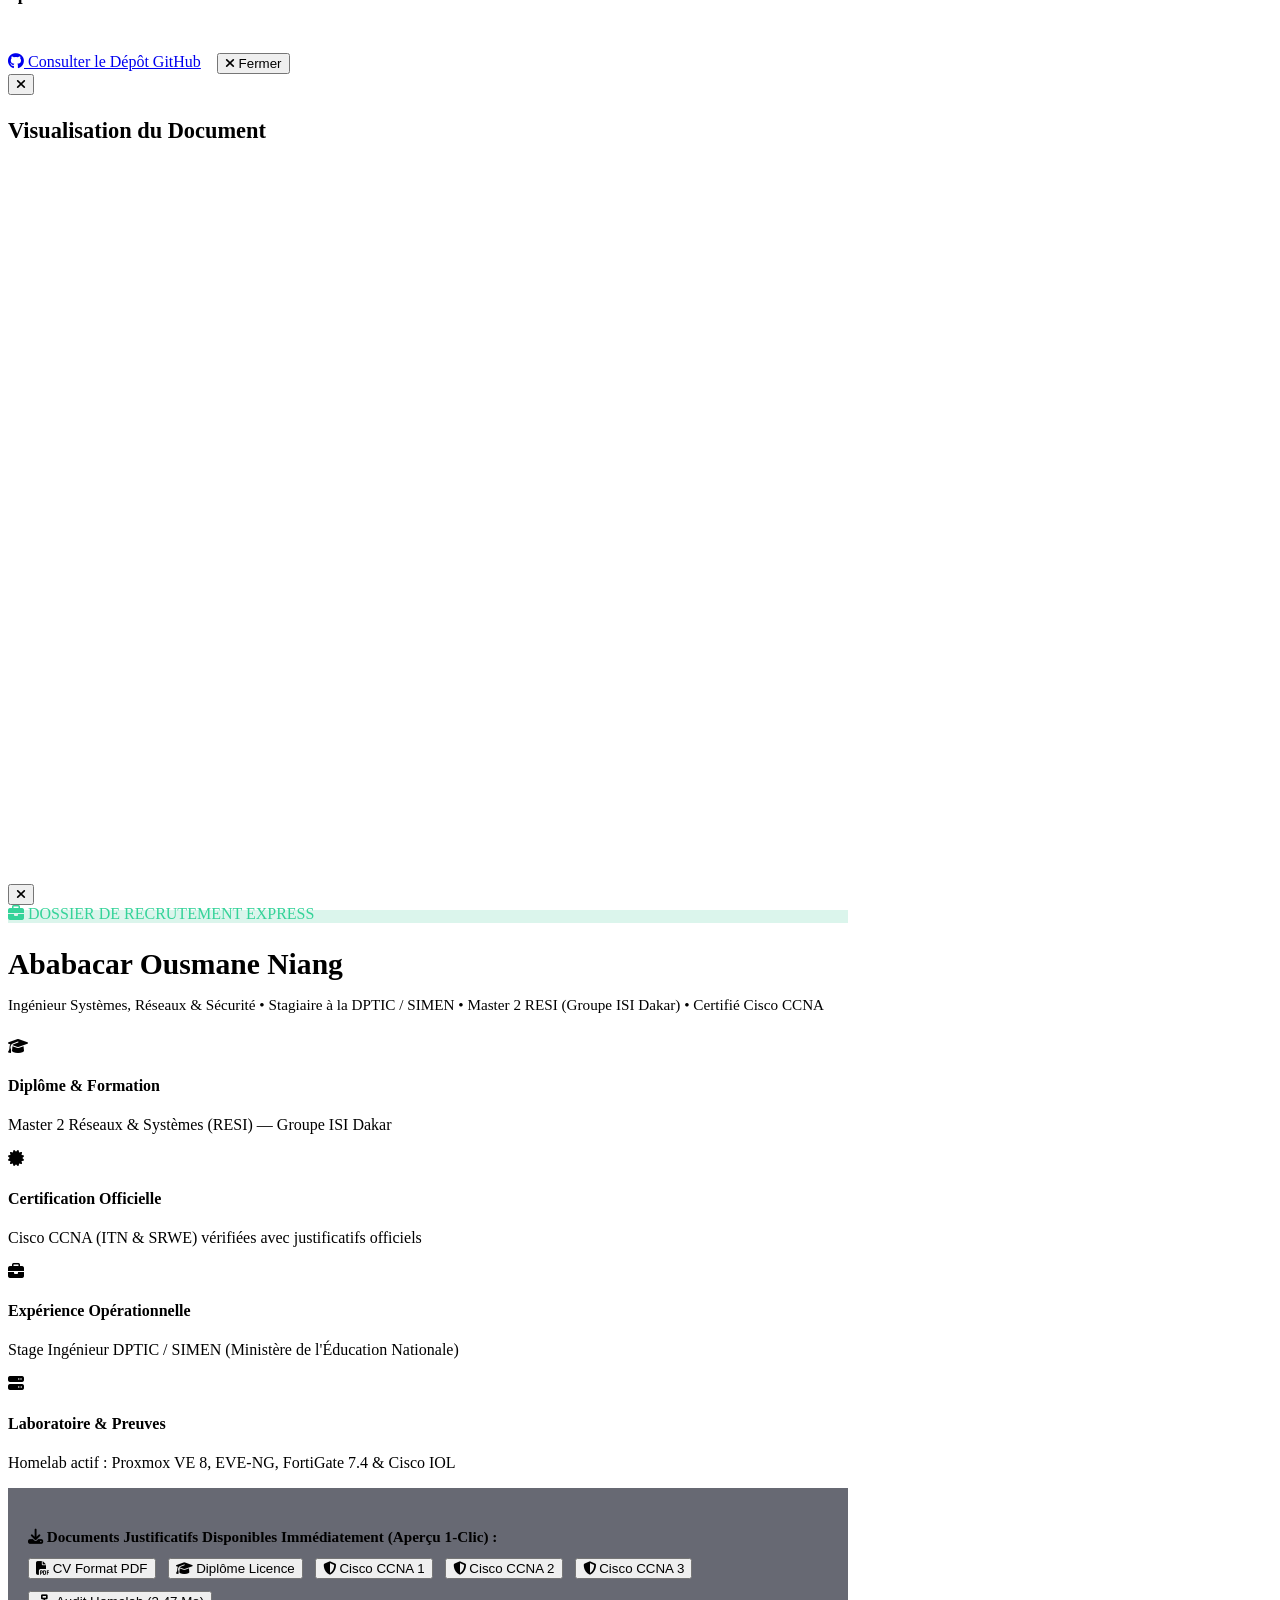
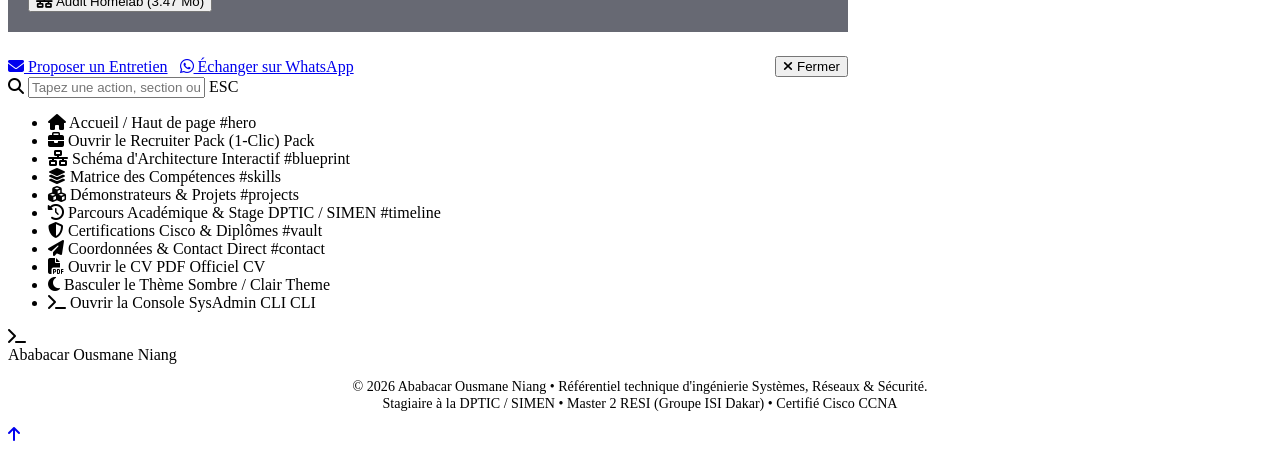
==== commit 83e0e84a: "auto: mise a jour portfolio (2026-10-29 12:55:48)" ====
--- a/index.html
+++ b/index.html
@@ -677,7 +677,7 @@
                             </div>
                             <h3 class="bento-title">Homelab Proxmox VE 8, FortiGate 7.4 & Cisco IOL</h3>
                             <p class="bento-desc">
-                                Déploiement bare-metal et virtualisation nested KVM. Paliers 1 à 5 : DMZ étanche, publication VIP, VPN IPsec IKEv2 multi-constructeurs, cybersécurité UTM/IPS (signatures custom & Anti-DDoS), suite NetDevOps Python (audit 25 points à 100%), et routage dynamique OSPFv2 (Cisco/Fortinet).
+                                Déploiement bare-metal et virtualisation nested KVM. Paliers 1 à 6 : DMZ étanche, publication VIP, VPN IPsec IKEv2 multi-constructeurs, cybersécurité UTM/IPS (signatures custom & Anti-DDoS), suite NetDevOps Python (audit 25 points à 100%), routage dynamique OSPFv2, et cybersécurité L2 d'accès (Port-Security, DHCP Snooping, BPDU Guard).
                             </p>
                             <div class="comp-tags-row">
                                 <span class="comp-tag">Proxmox VE 8.x</span>
@@ -693,7 +693,7 @@
 
                         <div class="bento-footer">
                             <button class="btn btn-secondary btn-sm btn-doc-view" data-pdf="docs/Rapport_Homelab_Proxmox_FortiGate.pdf" data-title="Rapport d'Audit Technique Homelab (Proxmox VE 8, EVE-NG, FortiGate 7.4, Cisco IOL)">
-                                <i class="fas fa-file-pdf"></i> Rapport PDF (3.34 Mo)
+                                <i class="fas fa-file-pdf"></i> Rapport PDF (3.47 Mo)
                             </button>
                             <button class="btn btn-primary btn-sm btn-details" data-project="homelab-project">
                                 <i class="fas fa-eye"></i> Spécifications & Preuves
@@ -970,12 +970,12 @@
                         <div class="cert-icon-frame" style="background: rgba(16, 185, 129, 0.15); color: #34d399; border: 1px solid rgba(16, 185, 129, 0.3);"><i class="fas fa-server"></i></div>
                         <div>
                             <h3 class="vault-cert-title">Audit Technique Homelab Réseau</h3>
-                            <div class="vault-cert-sub">Rapport_Homelab_Proxmox_FortiGate.pdf • 3.34 Mo</div>
-                            <p class="vault-cert-desc">Dossier technique d'architecture et de validation opérationnelle (10 modules) : Proxmox VE 8.x, EVE-NG, Pare-feu FortiGate 7.4, Cisco IOL L2/L3, VPN IPsec IKEv2, DMZ VIP, inspection UTM/IPS, suite NetDevOps Python et routage dynamique OSPFv2 multi-constructeurs (25 points d'audit validés à 100%).</p>
+                            <div class="vault-cert-sub">Rapport_Homelab_Proxmox_FortiGate.pdf • 3.47 Mo</div>
+                            <p class="vault-cert-desc">Dossier technique d'architecture et de validation opérationnelle (11 modules) : Proxmox VE 8.x, EVE-NG, Pare-feu FortiGate 7.4, Cisco IOL L2/L3, VPN IPsec IKEv2, DMZ VIP, inspection UTM/IPS, suite NetDevOps Python et routage dynamique OSPFv2 multi-constructeurs (25 points d'audit validés à 100%).</p>
                         </div>
                         <div class="vault-actions-row">
                             <button class="btn btn-secondary btn-sm btn-doc-view" data-pdf="docs/Rapport_Homelab_Proxmox_FortiGate.pdf" data-title="Rapport d'Audit Homelab (Proxmox VE 8, EVE-NG, FortiGate, Cisco)"><i class="fas fa-eye"></i> Aperçu Express</button>
-                            <a href="docs/Rapport_Homelab_Proxmox_FortiGate.pdf" download="Rapport_Homelab_Proxmox_FortiGate_Niang.pdf" class="btn btn-primary btn-sm"><i class="fas fa-download"></i> PDF (3.34 Mo)</a>
+                            <a href="docs/Rapport_Homelab_Proxmox_FortiGate.pdf" download="Rapport_Homelab_Proxmox_FortiGate_Niang.pdf" class="btn btn-primary btn-sm"><i class="fas fa-download"></i> PDF (3.47 Mo)</a>
                         </div>
                     </div>
 
@@ -1268,7 +1268,7 @@
                     <button class="btn btn-secondary btn-sm btn-doc-view" data-pdf="docs/CCNA1.pdf" data-title="Certification Cisco CCNA 1 (ITN)"><i class="fas fa-shield-alt"></i> Cisco CCNA 1</button>
                     <button class="btn btn-secondary btn-sm btn-doc-view" data-pdf="docs/CCNA2.pdf" data-title="Certification Cisco CCNA 2 (SRWE)"><i class="fas fa-shield-alt"></i> Cisco CCNA 2</button>
                     <button class="btn btn-secondary btn-sm btn-doc-view" data-pdf="docs/CCNA3.pdf" data-title="Certification Cisco CCNA 3 (ENSA)"><i class="fas fa-shield-alt"></i> Cisco CCNA 3</button>
-                    <button class="btn btn-secondary btn-sm btn-doc-view" data-pdf="docs/Rapport_Homelab_Proxmox_FortiGate.pdf" data-title="Rapport d'Audit Technique Homelab (Proxmox VE 8, EVE-NG, FortiGate 7.4, Cisco IOL)"><i class="fas fa-network-wired"></i> Audit Homelab (3.34 Mo)</button>
+                    <button class="btn btn-secondary btn-sm btn-doc-view" data-pdf="docs/Rapport_Homelab_Proxmox_FortiGate.pdf" data-title="Rapport d'Audit Technique Homelab (Proxmox VE 8, EVE-NG, FortiGate 7.4, Cisco IOL)"><i class="fas fa-network-wired"></i> Audit Homelab (3.47 Mo)</button>
                 </div>
             </div>
 
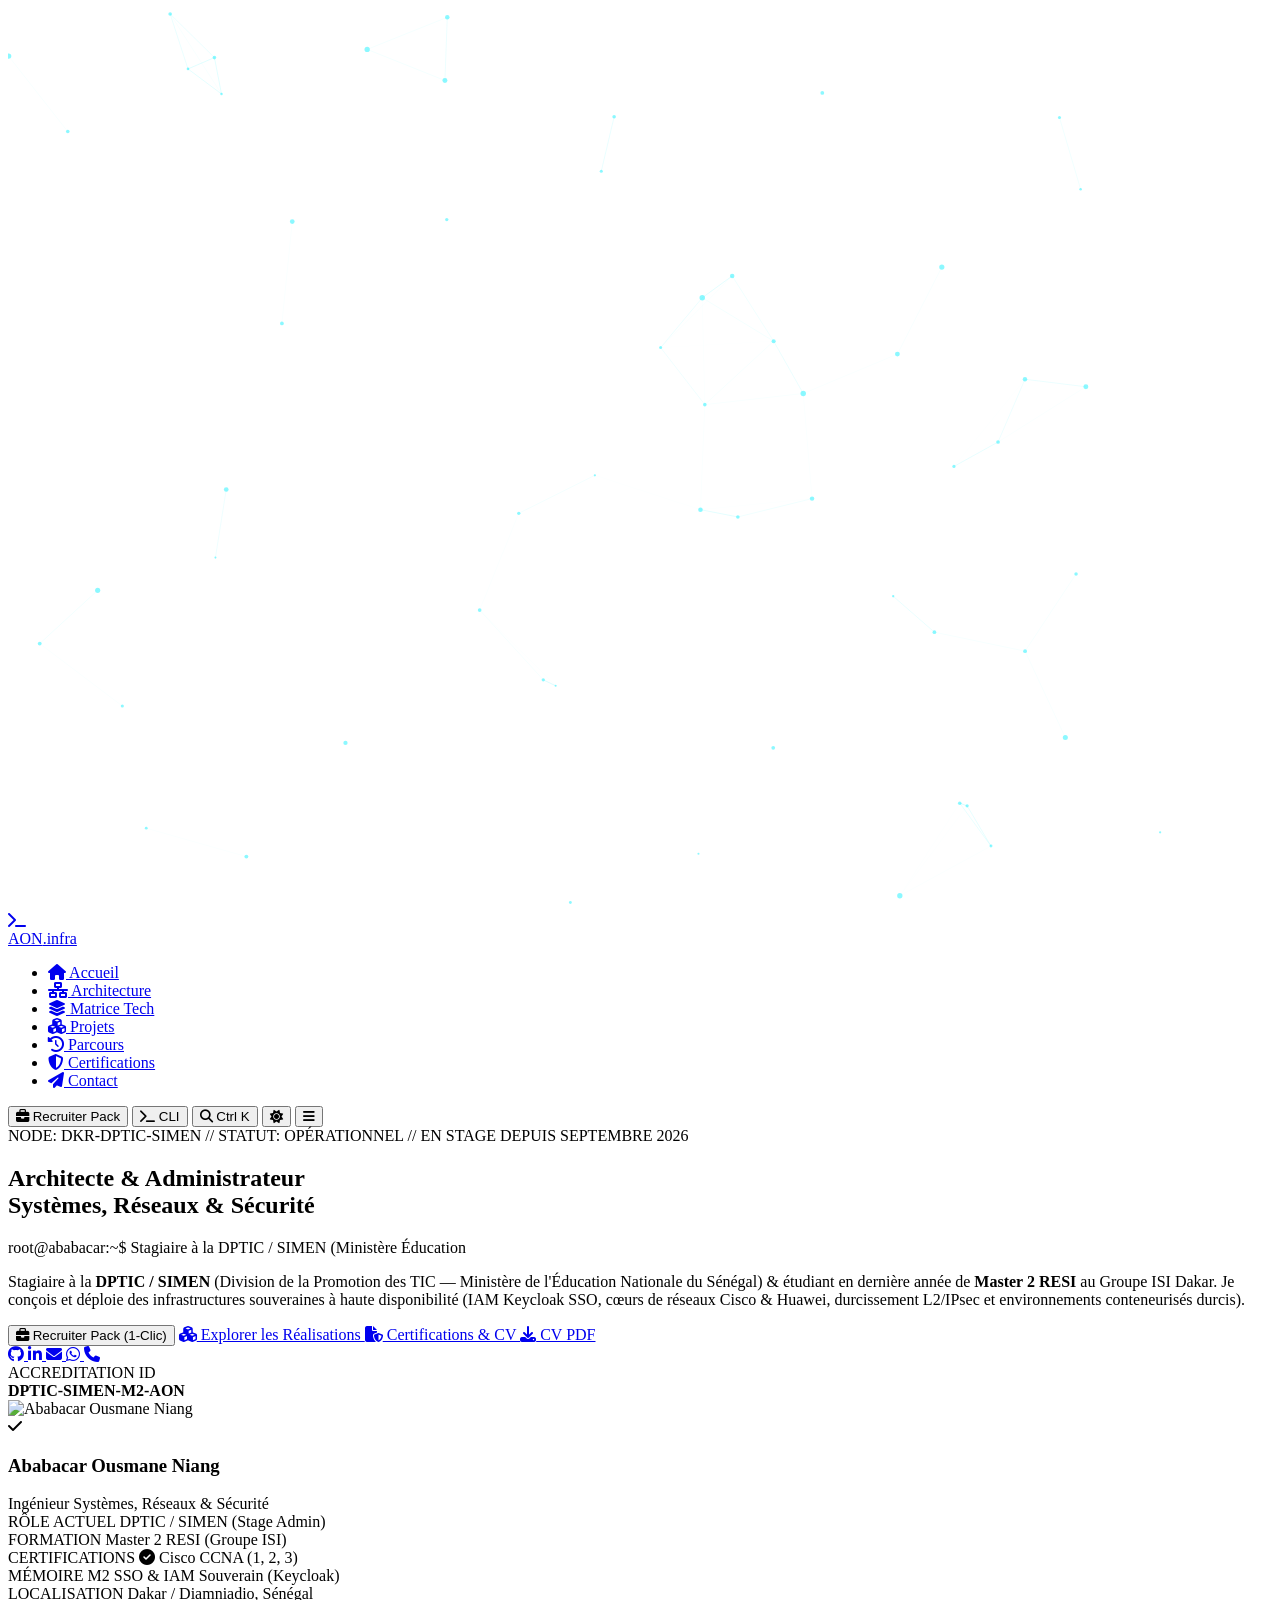
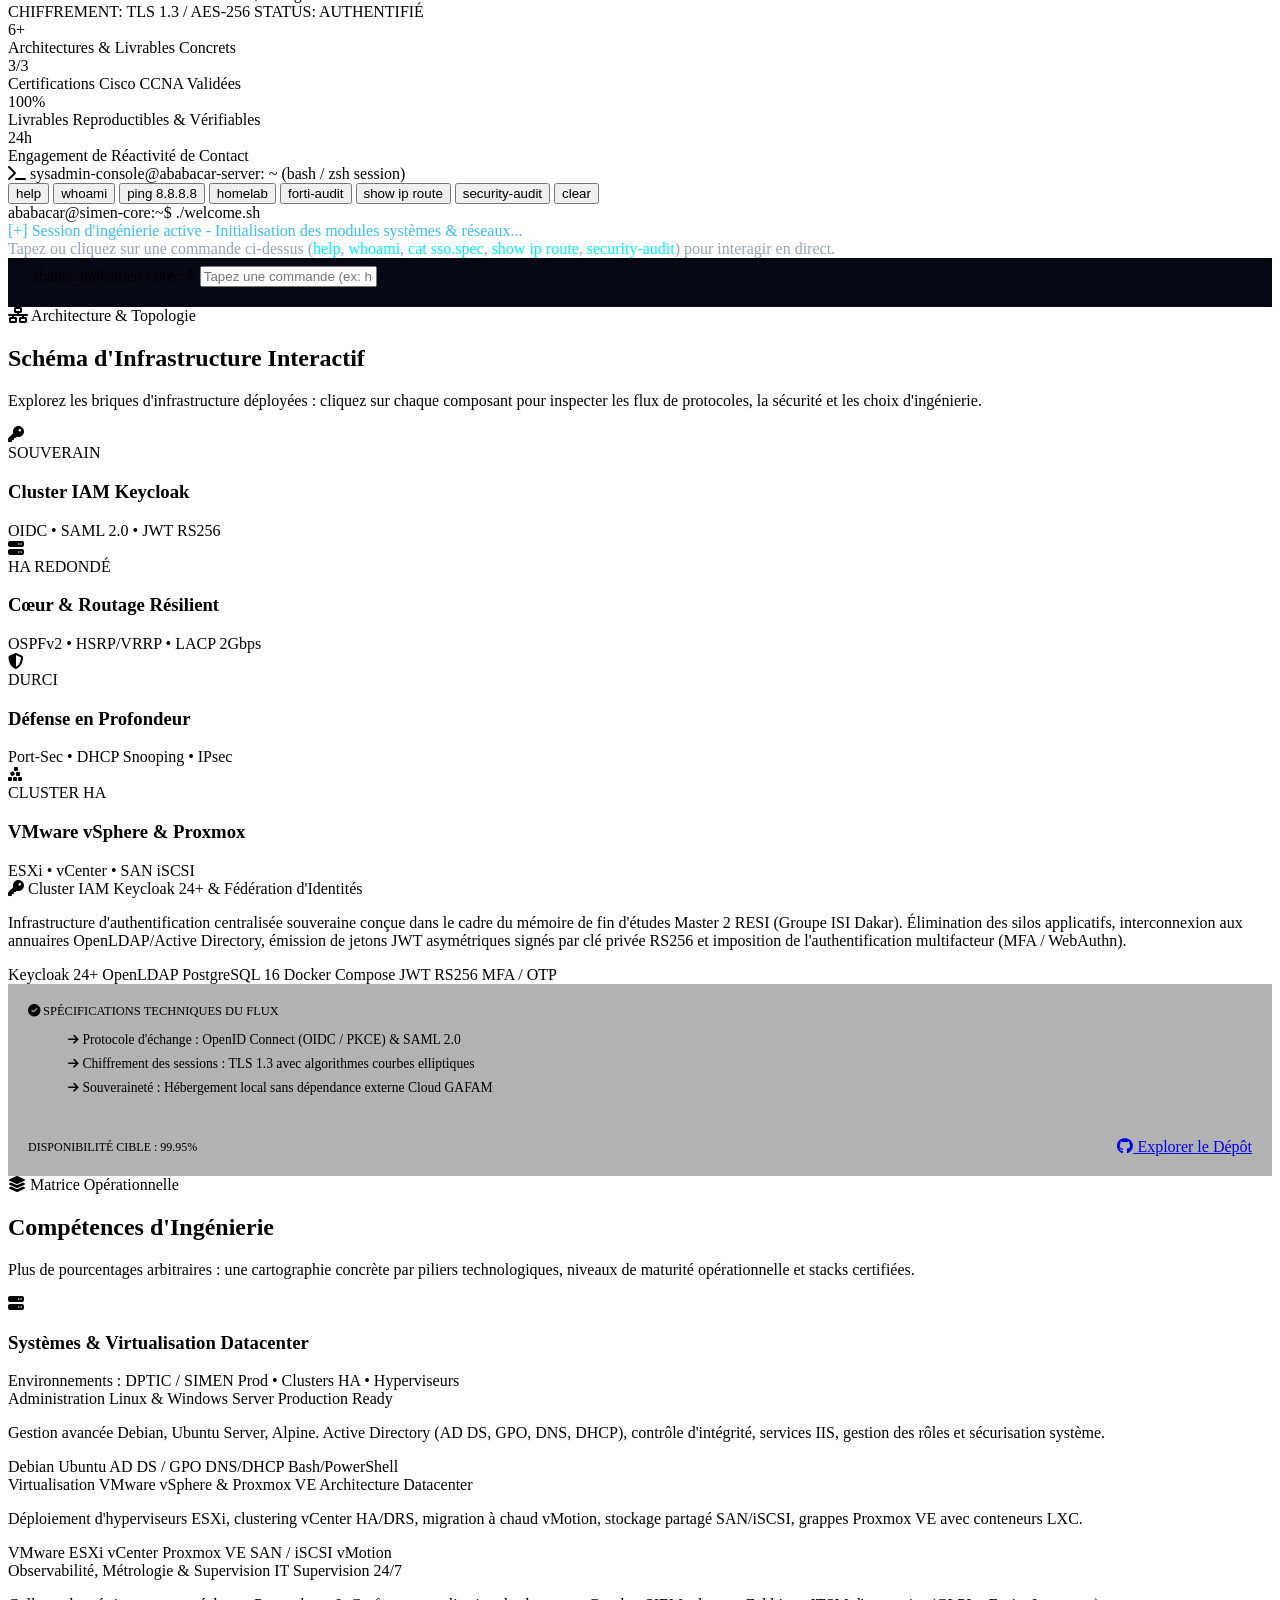
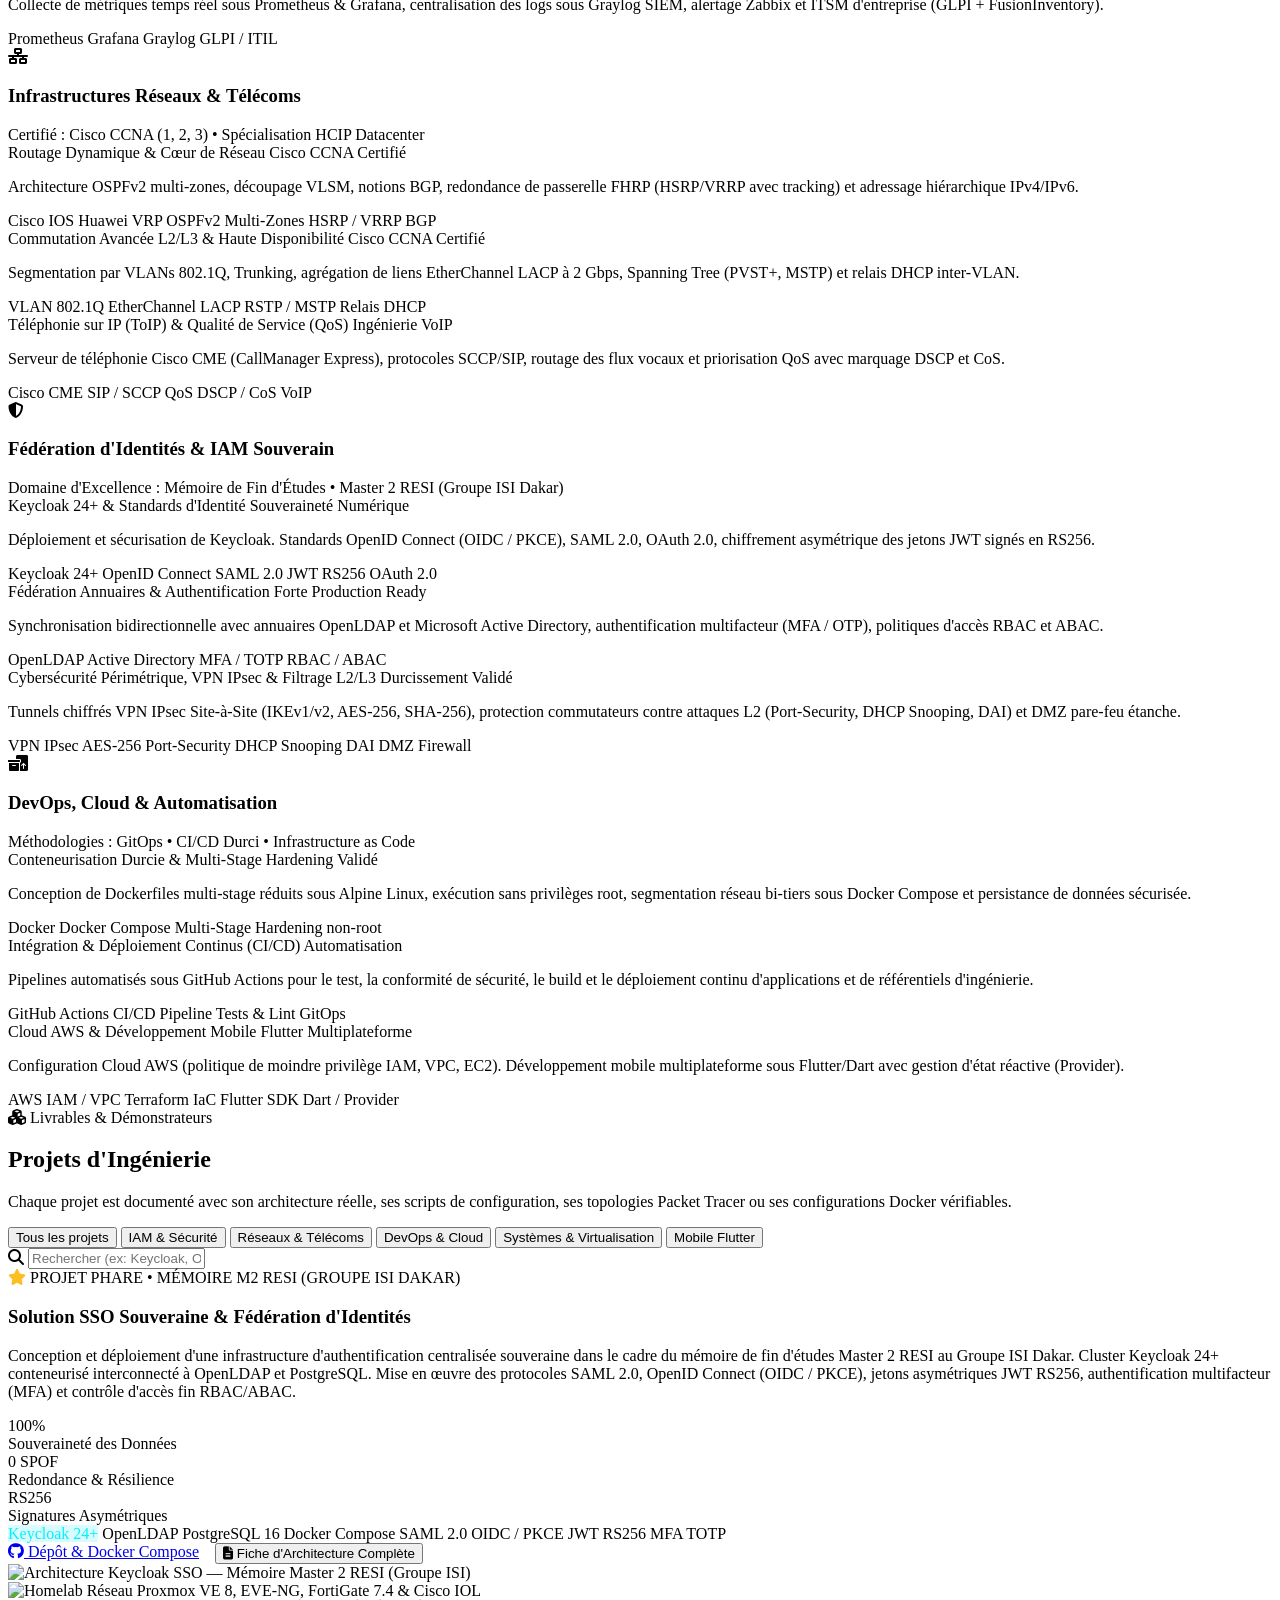
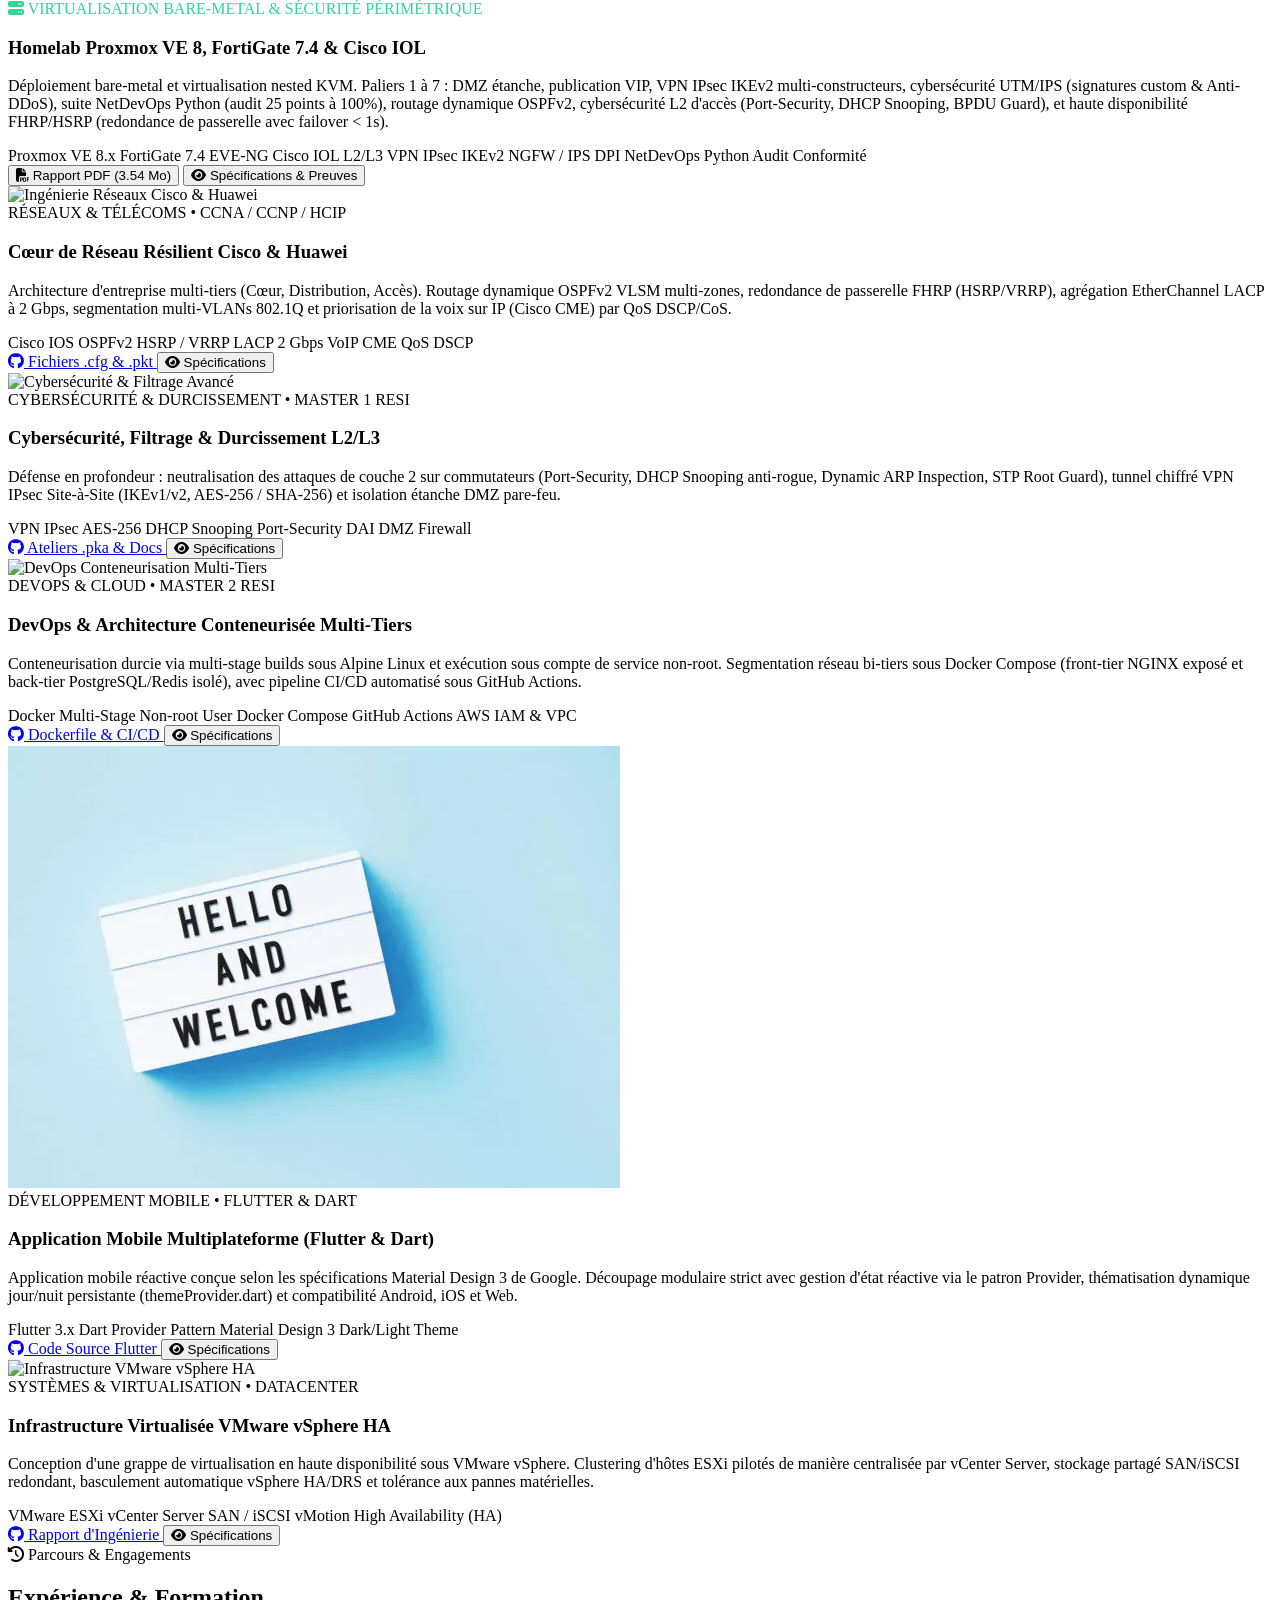
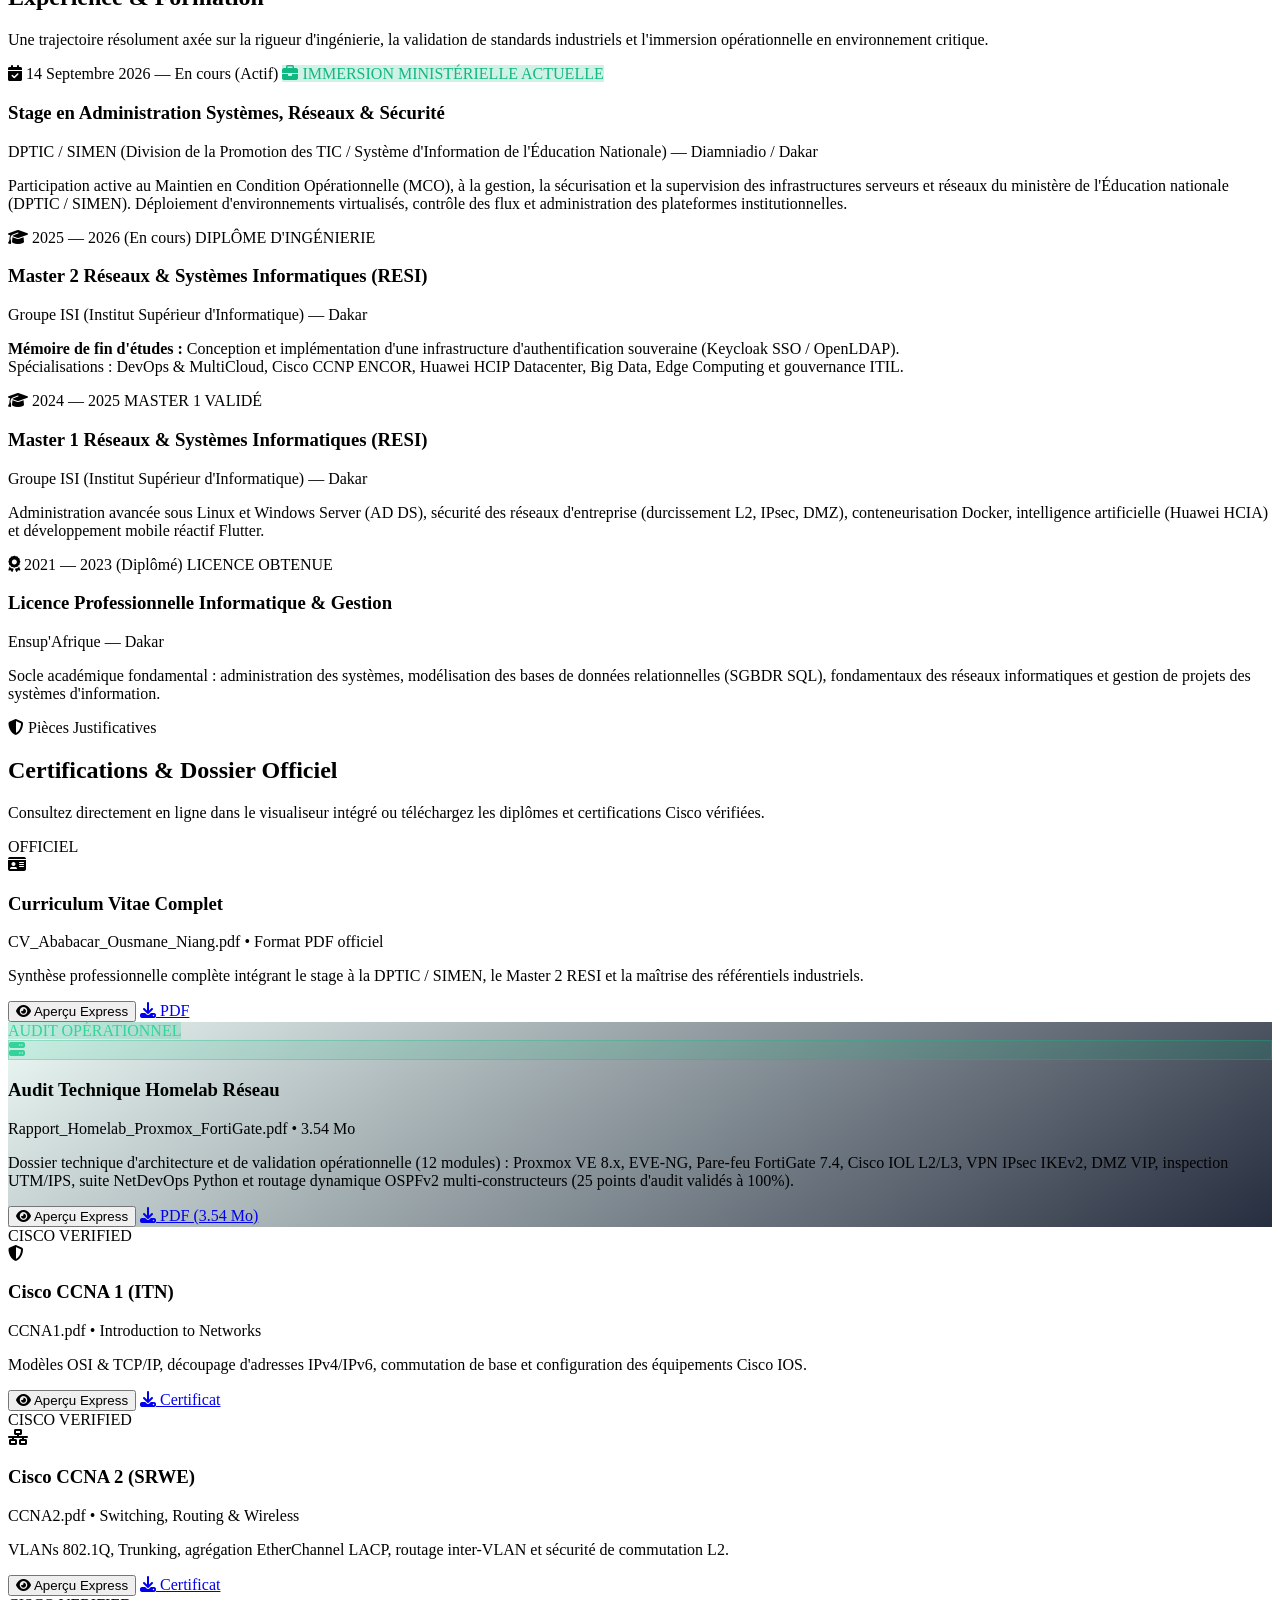
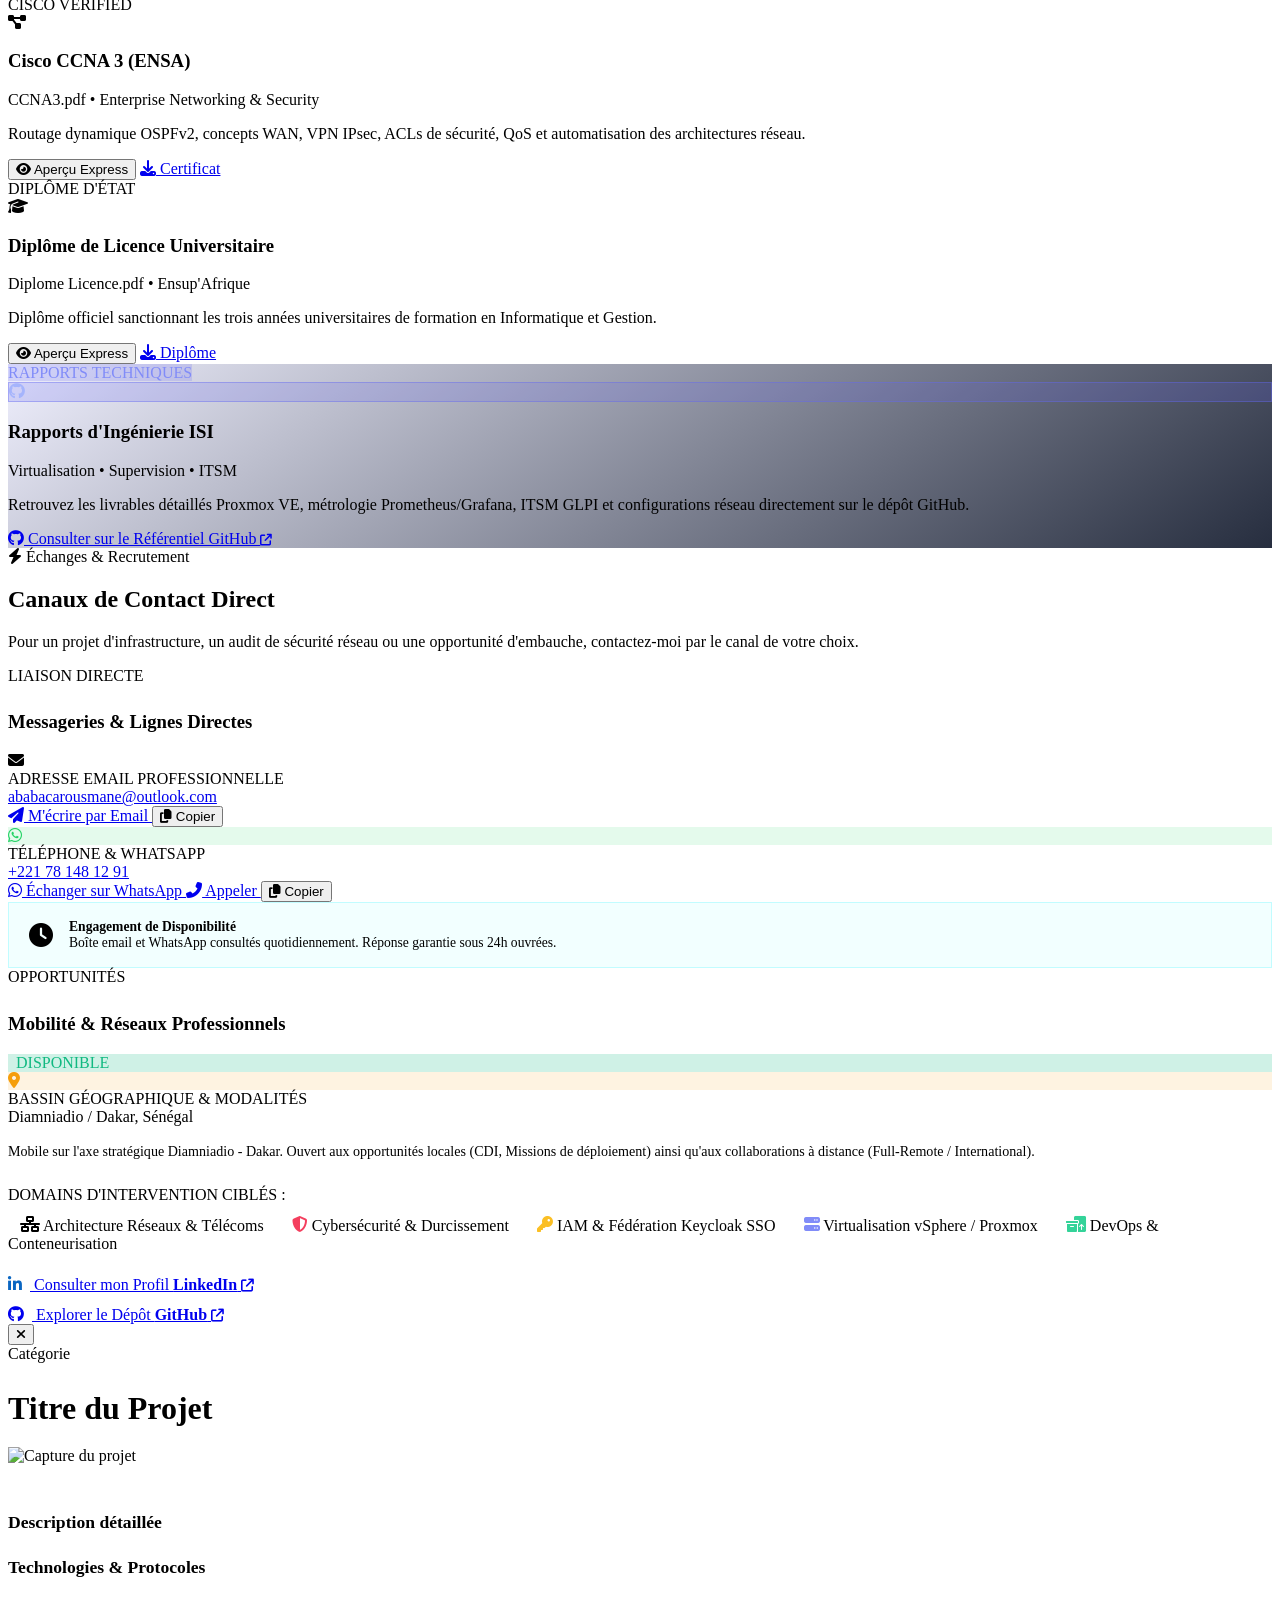
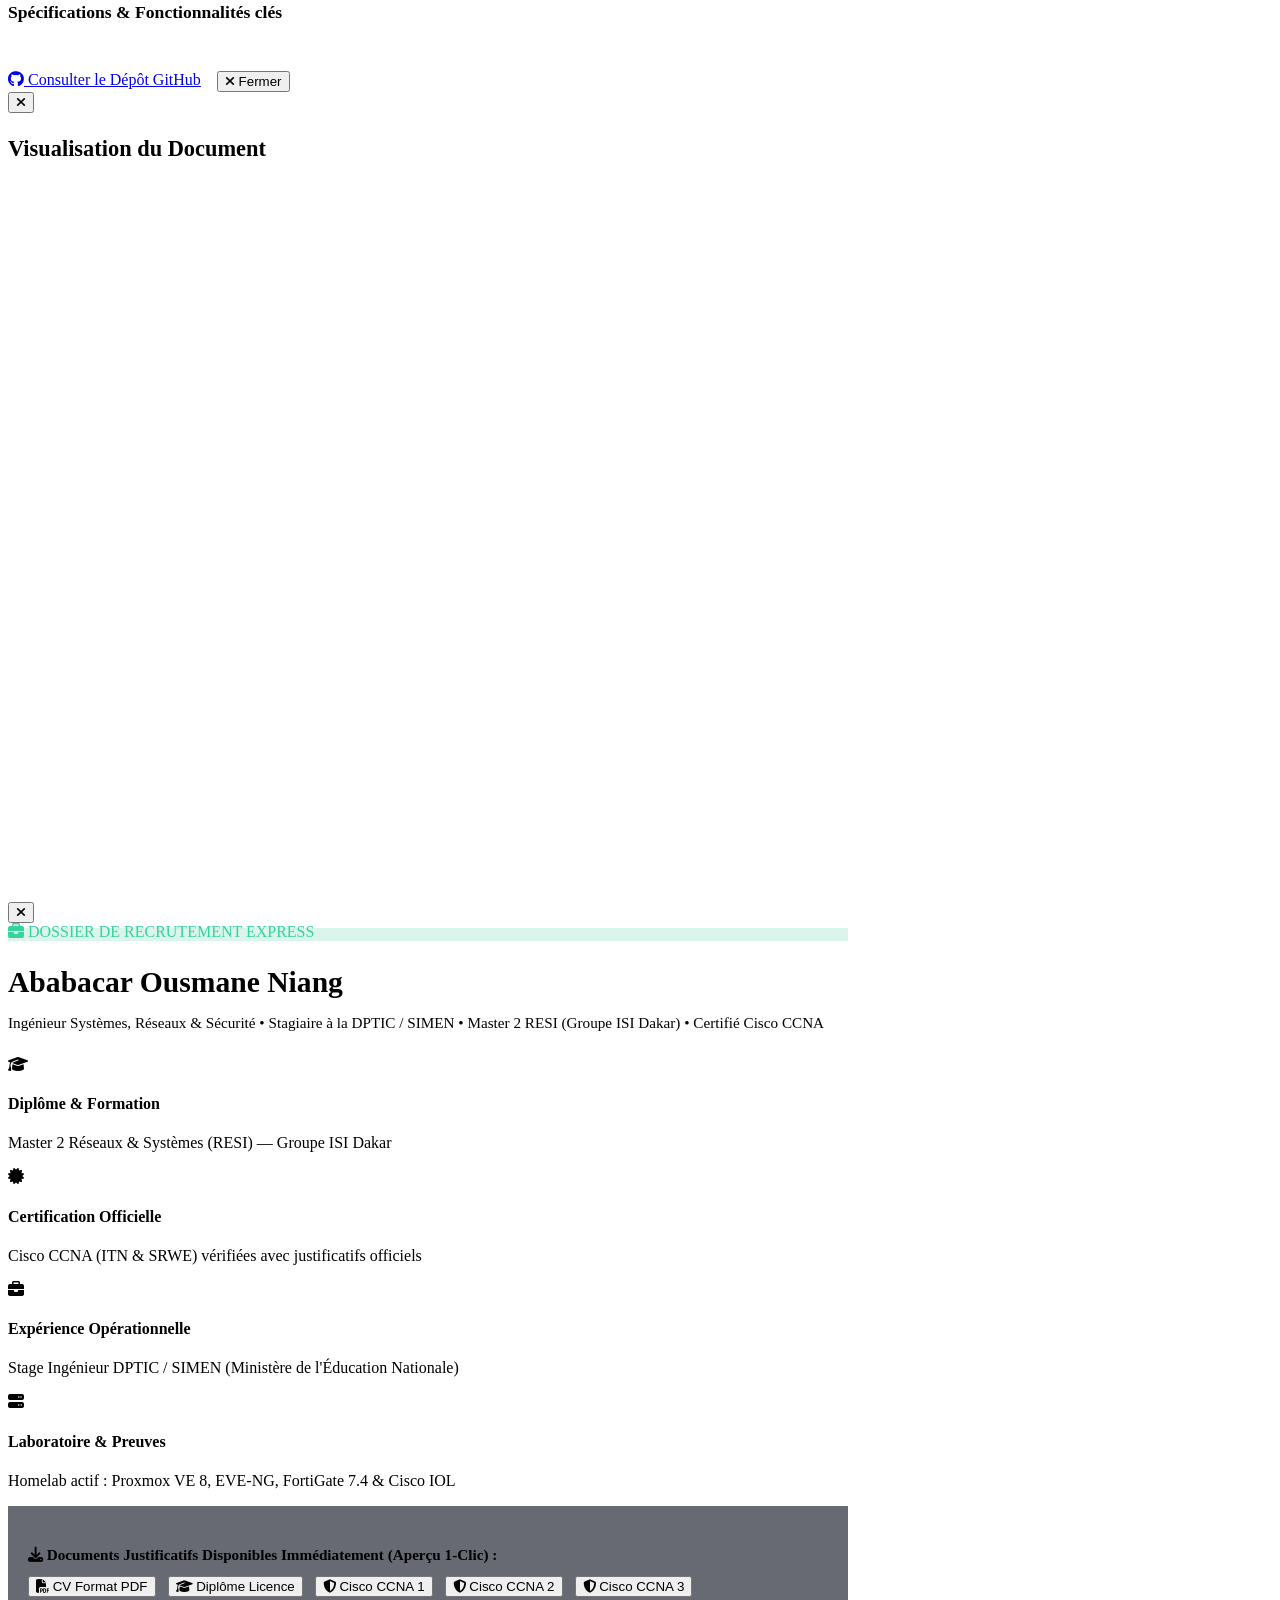
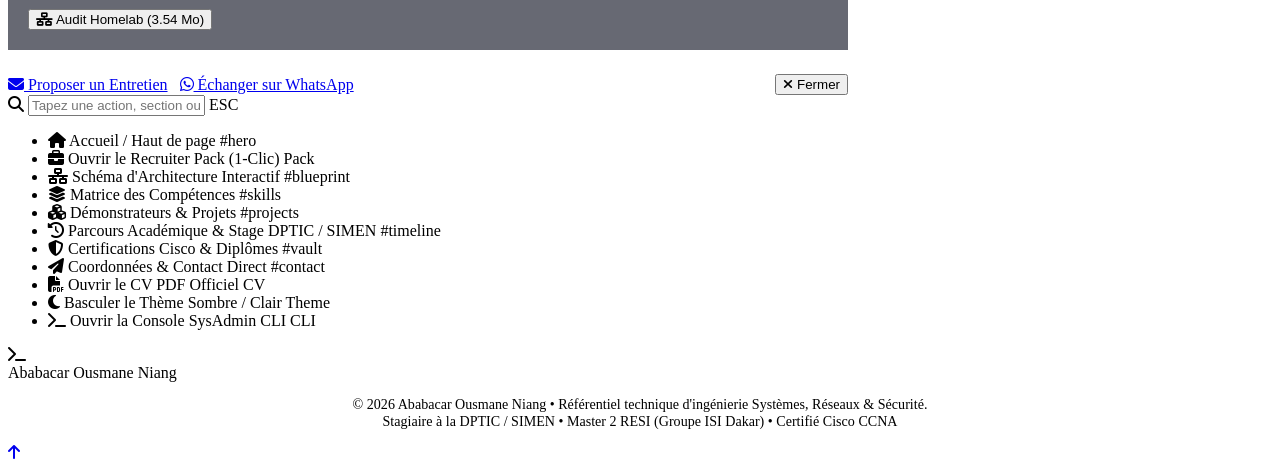
==== commit e3cccf32: "Mise a jour du portfolio : integration du Palier 7 HSRP et du rapport d audit 12 modules" ====
--- a/index.html
+++ b/index.html
@@ -677,7 +677,7 @@
                             </div>
                             <h3 class="bento-title">Homelab Proxmox VE 8, FortiGate 7.4 & Cisco IOL</h3>
                             <p class="bento-desc">
-                                Déploiement bare-metal et virtualisation nested KVM. Paliers 1 à 6 : DMZ étanche, publication VIP, VPN IPsec IKEv2 multi-constructeurs, cybersécurité UTM/IPS (signatures custom & Anti-DDoS), suite NetDevOps Python (audit 25 points à 100%), routage dynamique OSPFv2, et cybersécurité L2 d'accès (Port-Security, DHCP Snooping, BPDU Guard).
+                                Déploiement bare-metal et virtualisation nested KVM. Paliers 1 à 7 : DMZ étanche, publication VIP, VPN IPsec IKEv2 multi-constructeurs, cybersécurité UTM/IPS (signatures custom & Anti-DDoS), suite NetDevOps Python (audit 25 points à 100%), routage dynamique OSPFv2, cybersécurité L2 d'accès (Port-Security, DHCP Snooping, BPDU Guard), et haute disponibilité FHRP/HSRP (redondance de passerelle avec failover < 1s).
                             </p>
                             <div class="comp-tags-row">
                                 <span class="comp-tag">Proxmox VE 8.x</span>
@@ -693,7 +693,7 @@
 
                         <div class="bento-footer">
                             <button class="btn btn-secondary btn-sm btn-doc-view" data-pdf="docs/Rapport_Homelab_Proxmox_FortiGate.pdf" data-title="Rapport d'Audit Technique Homelab (Proxmox VE 8, EVE-NG, FortiGate 7.4, Cisco IOL)">
-                                <i class="fas fa-file-pdf"></i> Rapport PDF (3.47 Mo)
+                                <i class="fas fa-file-pdf"></i> Rapport PDF (3.54 Mo)
                             </button>
                             <button class="btn btn-primary btn-sm btn-details" data-project="homelab-project">
                                 <i class="fas fa-eye"></i> Spécifications & Preuves
@@ -970,12 +970,12 @@
                         <div class="cert-icon-frame" style="background: rgba(16, 185, 129, 0.15); color: #34d399; border: 1px solid rgba(16, 185, 129, 0.3);"><i class="fas fa-server"></i></div>
                         <div>
                             <h3 class="vault-cert-title">Audit Technique Homelab Réseau</h3>
-                            <div class="vault-cert-sub">Rapport_Homelab_Proxmox_FortiGate.pdf • 3.47 Mo</div>
-                            <p class="vault-cert-desc">Dossier technique d'architecture et de validation opérationnelle (11 modules) : Proxmox VE 8.x, EVE-NG, Pare-feu FortiGate 7.4, Cisco IOL L2/L3, VPN IPsec IKEv2, DMZ VIP, inspection UTM/IPS, suite NetDevOps Python et routage dynamique OSPFv2 multi-constructeurs (25 points d'audit validés à 100%).</p>
+                            <div class="vault-cert-sub">Rapport_Homelab_Proxmox_FortiGate.pdf • 3.54 Mo</div>
+                            <p class="vault-cert-desc">Dossier technique d'architecture et de validation opérationnelle (12 modules) : Proxmox VE 8.x, EVE-NG, Pare-feu FortiGate 7.4, Cisco IOL L2/L3, VPN IPsec IKEv2, DMZ VIP, inspection UTM/IPS, suite NetDevOps Python et routage dynamique OSPFv2 multi-constructeurs (25 points d'audit validés à 100%).</p>
                         </div>
                         <div class="vault-actions-row">
                             <button class="btn btn-secondary btn-sm btn-doc-view" data-pdf="docs/Rapport_Homelab_Proxmox_FortiGate.pdf" data-title="Rapport d'Audit Homelab (Proxmox VE 8, EVE-NG, FortiGate, Cisco)"><i class="fas fa-eye"></i> Aperçu Express</button>
-                            <a href="docs/Rapport_Homelab_Proxmox_FortiGate.pdf" download="Rapport_Homelab_Proxmox_FortiGate_Niang.pdf" class="btn btn-primary btn-sm"><i class="fas fa-download"></i> PDF (3.47 Mo)</a>
+                            <a href="docs/Rapport_Homelab_Proxmox_FortiGate.pdf" download="Rapport_Homelab_Proxmox_FortiGate_Niang.pdf" class="btn btn-primary btn-sm"><i class="fas fa-download"></i> PDF (3.54 Mo)</a>
                         </div>
                     </div>
 
@@ -1268,7 +1268,7 @@
                     <button class="btn btn-secondary btn-sm btn-doc-view" data-pdf="docs/CCNA1.pdf" data-title="Certification Cisco CCNA 1 (ITN)"><i class="fas fa-shield-alt"></i> Cisco CCNA 1</button>
                     <button class="btn btn-secondary btn-sm btn-doc-view" data-pdf="docs/CCNA2.pdf" data-title="Certification Cisco CCNA 2 (SRWE)"><i class="fas fa-shield-alt"></i> Cisco CCNA 2</button>
                     <button class="btn btn-secondary btn-sm btn-doc-view" data-pdf="docs/CCNA3.pdf" data-title="Certification Cisco CCNA 3 (ENSA)"><i class="fas fa-shield-alt"></i> Cisco CCNA 3</button>
-                    <button class="btn btn-secondary btn-sm btn-doc-view" data-pdf="docs/Rapport_Homelab_Proxmox_FortiGate.pdf" data-title="Rapport d'Audit Technique Homelab (Proxmox VE 8, EVE-NG, FortiGate 7.4, Cisco IOL)"><i class="fas fa-network-wired"></i> Audit Homelab (3.47 Mo)</button>
+                    <button class="btn btn-secondary btn-sm btn-doc-view" data-pdf="docs/Rapport_Homelab_Proxmox_FortiGate.pdf" data-title="Rapport d'Audit Technique Homelab (Proxmox VE 8, EVE-NG, FortiGate 7.4, Cisco IOL)"><i class="fas fa-network-wired"></i> Audit Homelab (3.54 Mo)</button>
                 </div>
             </div>
 
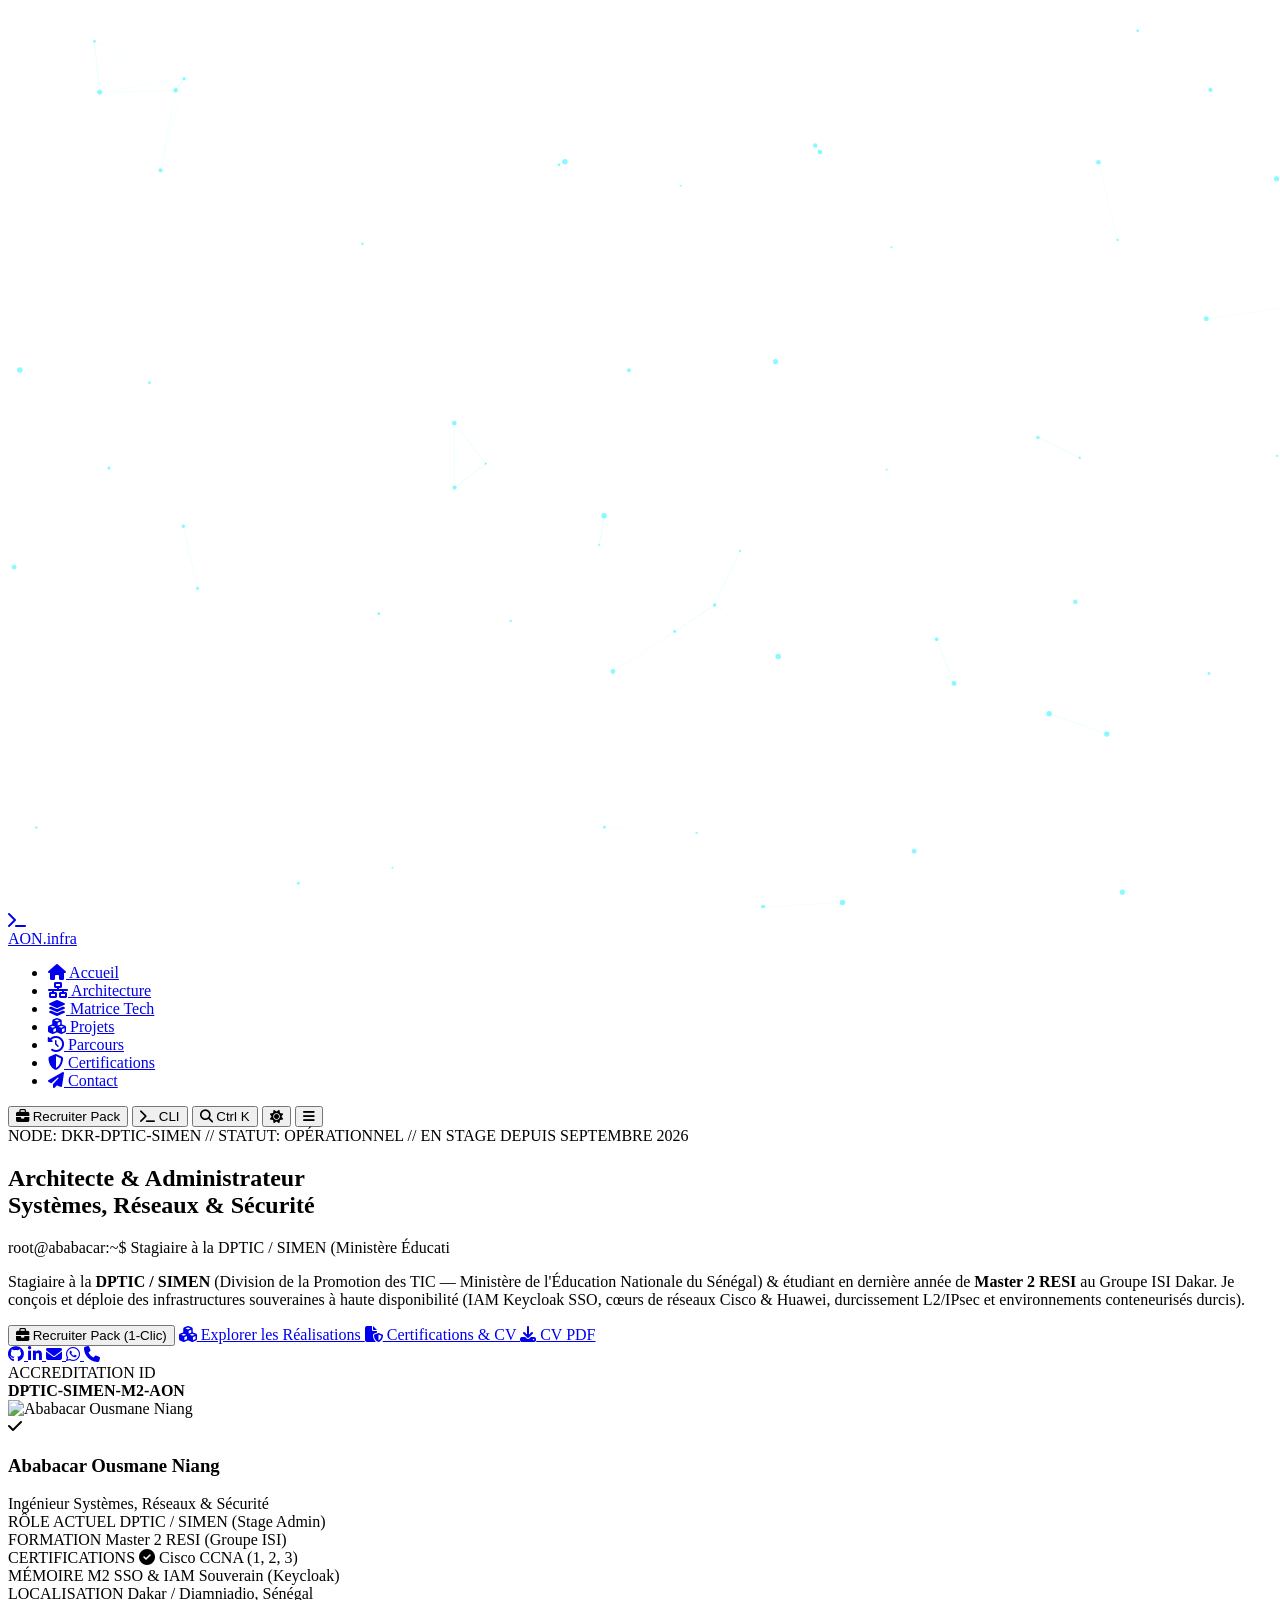
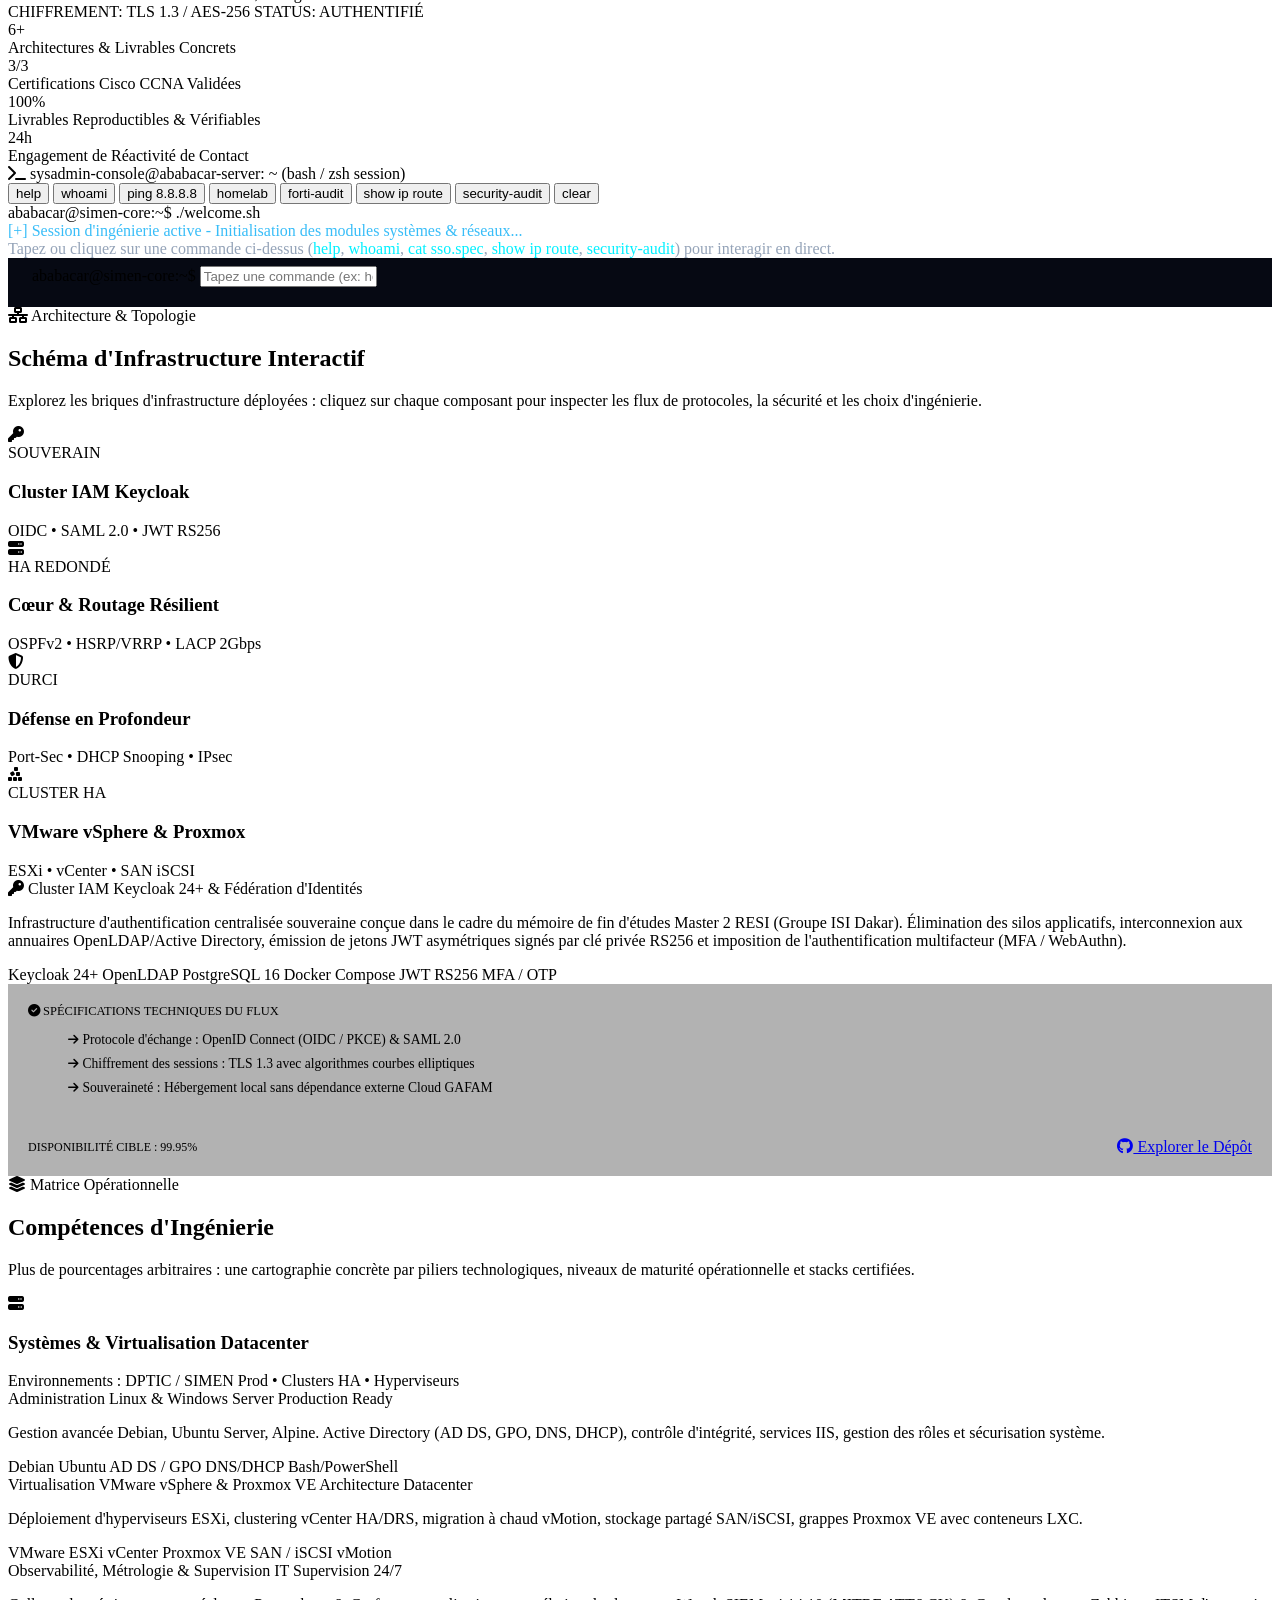
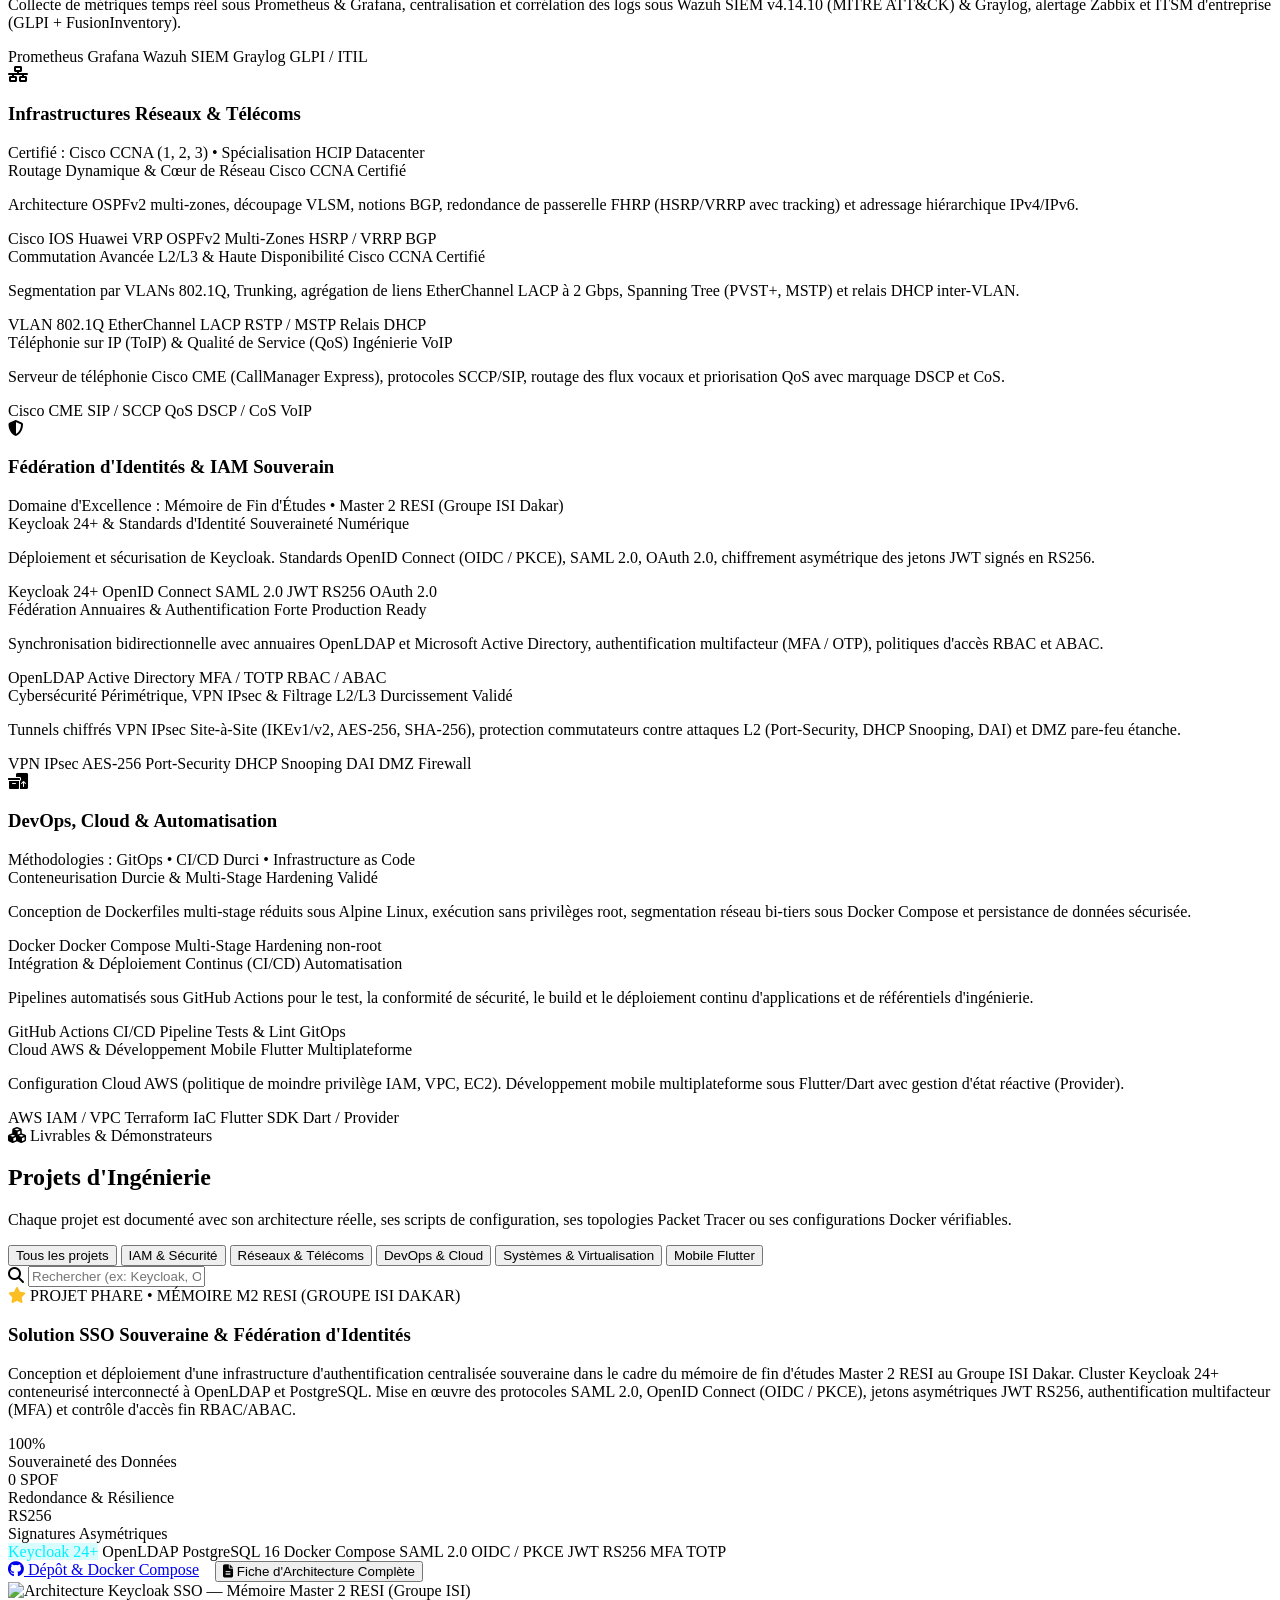
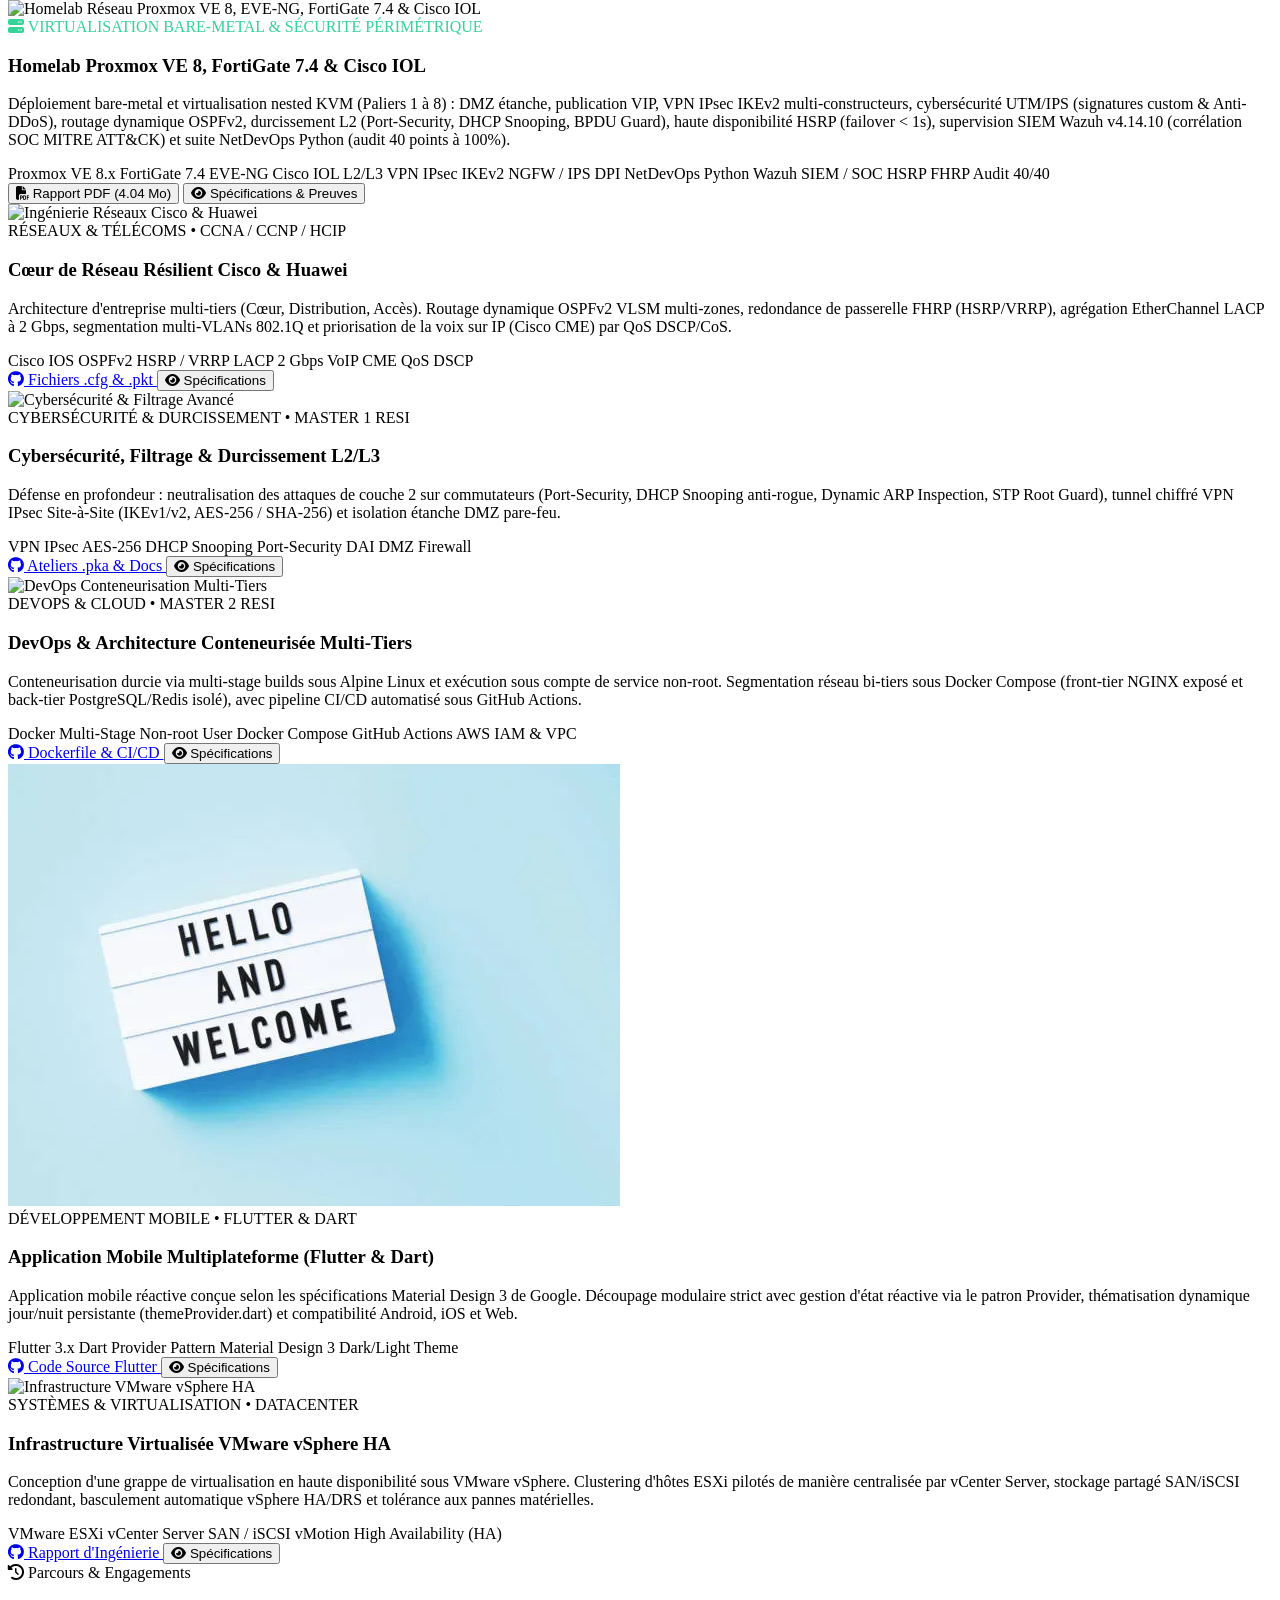
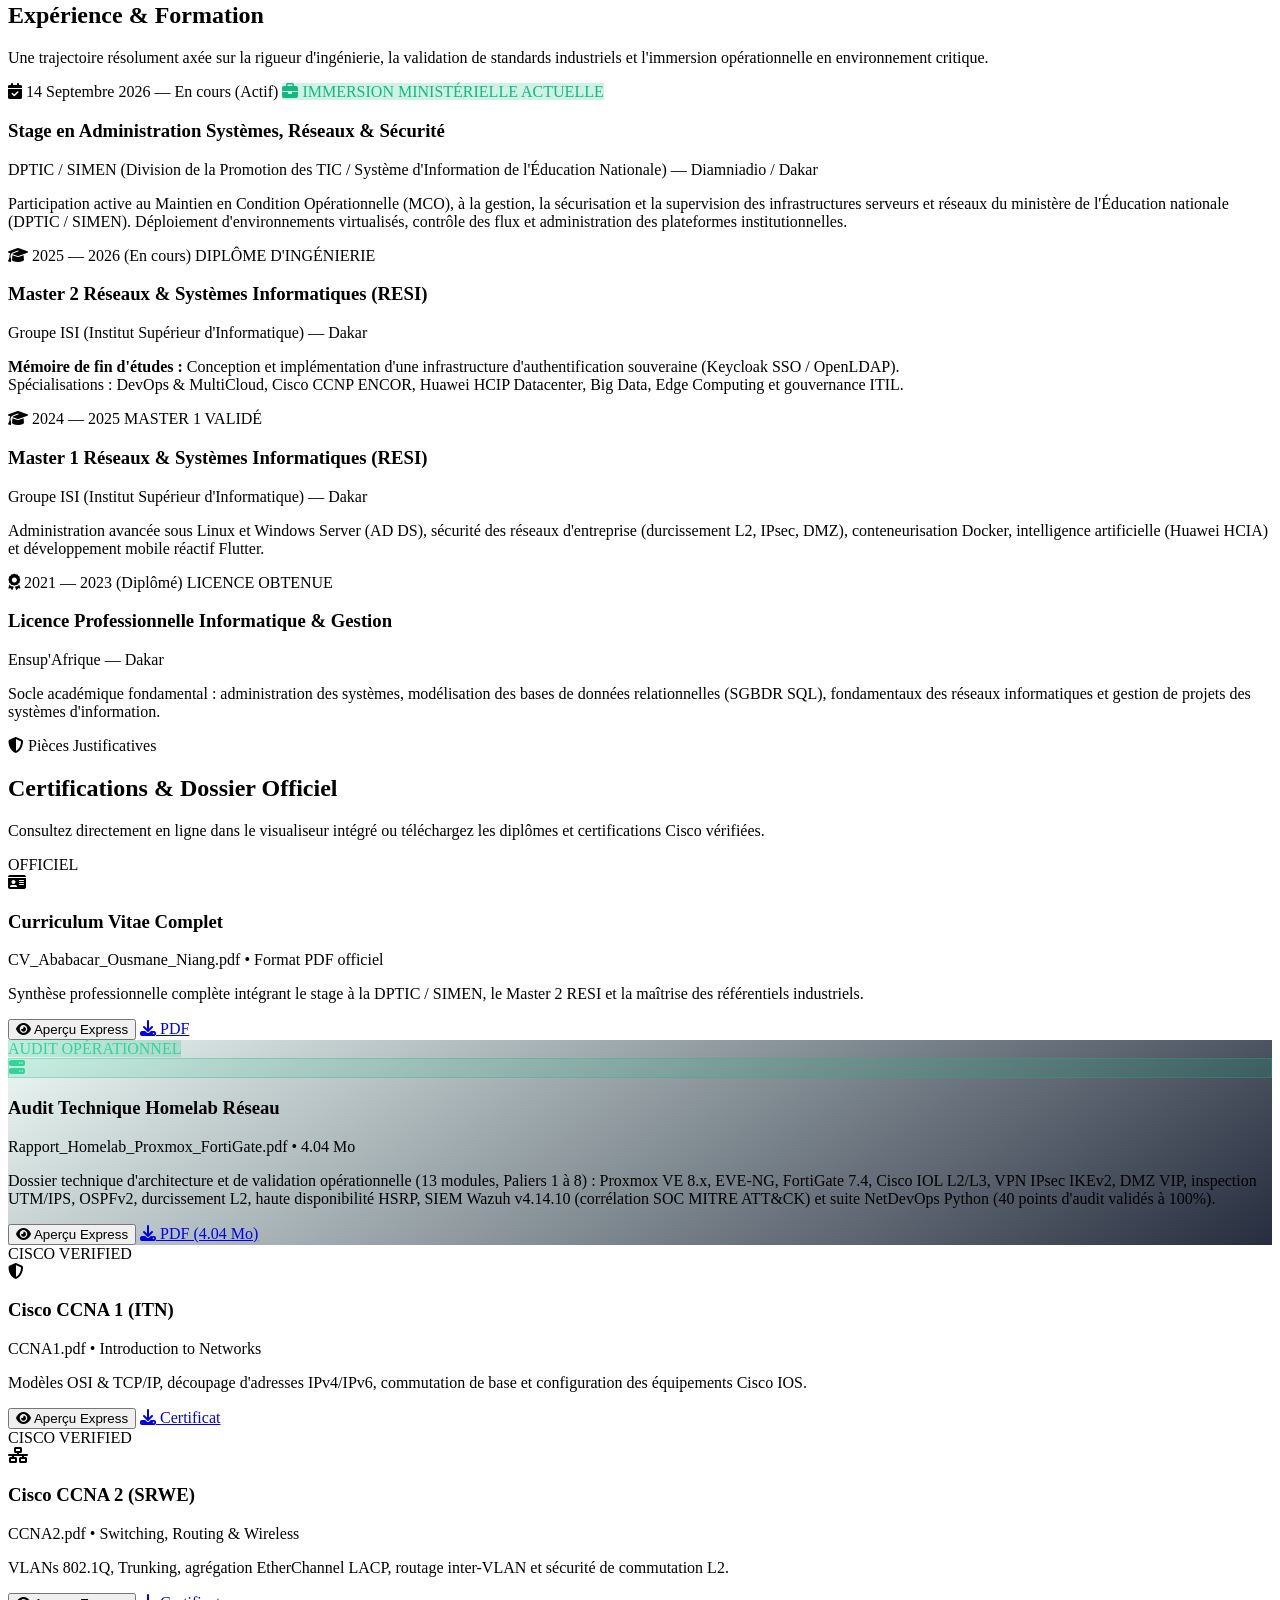
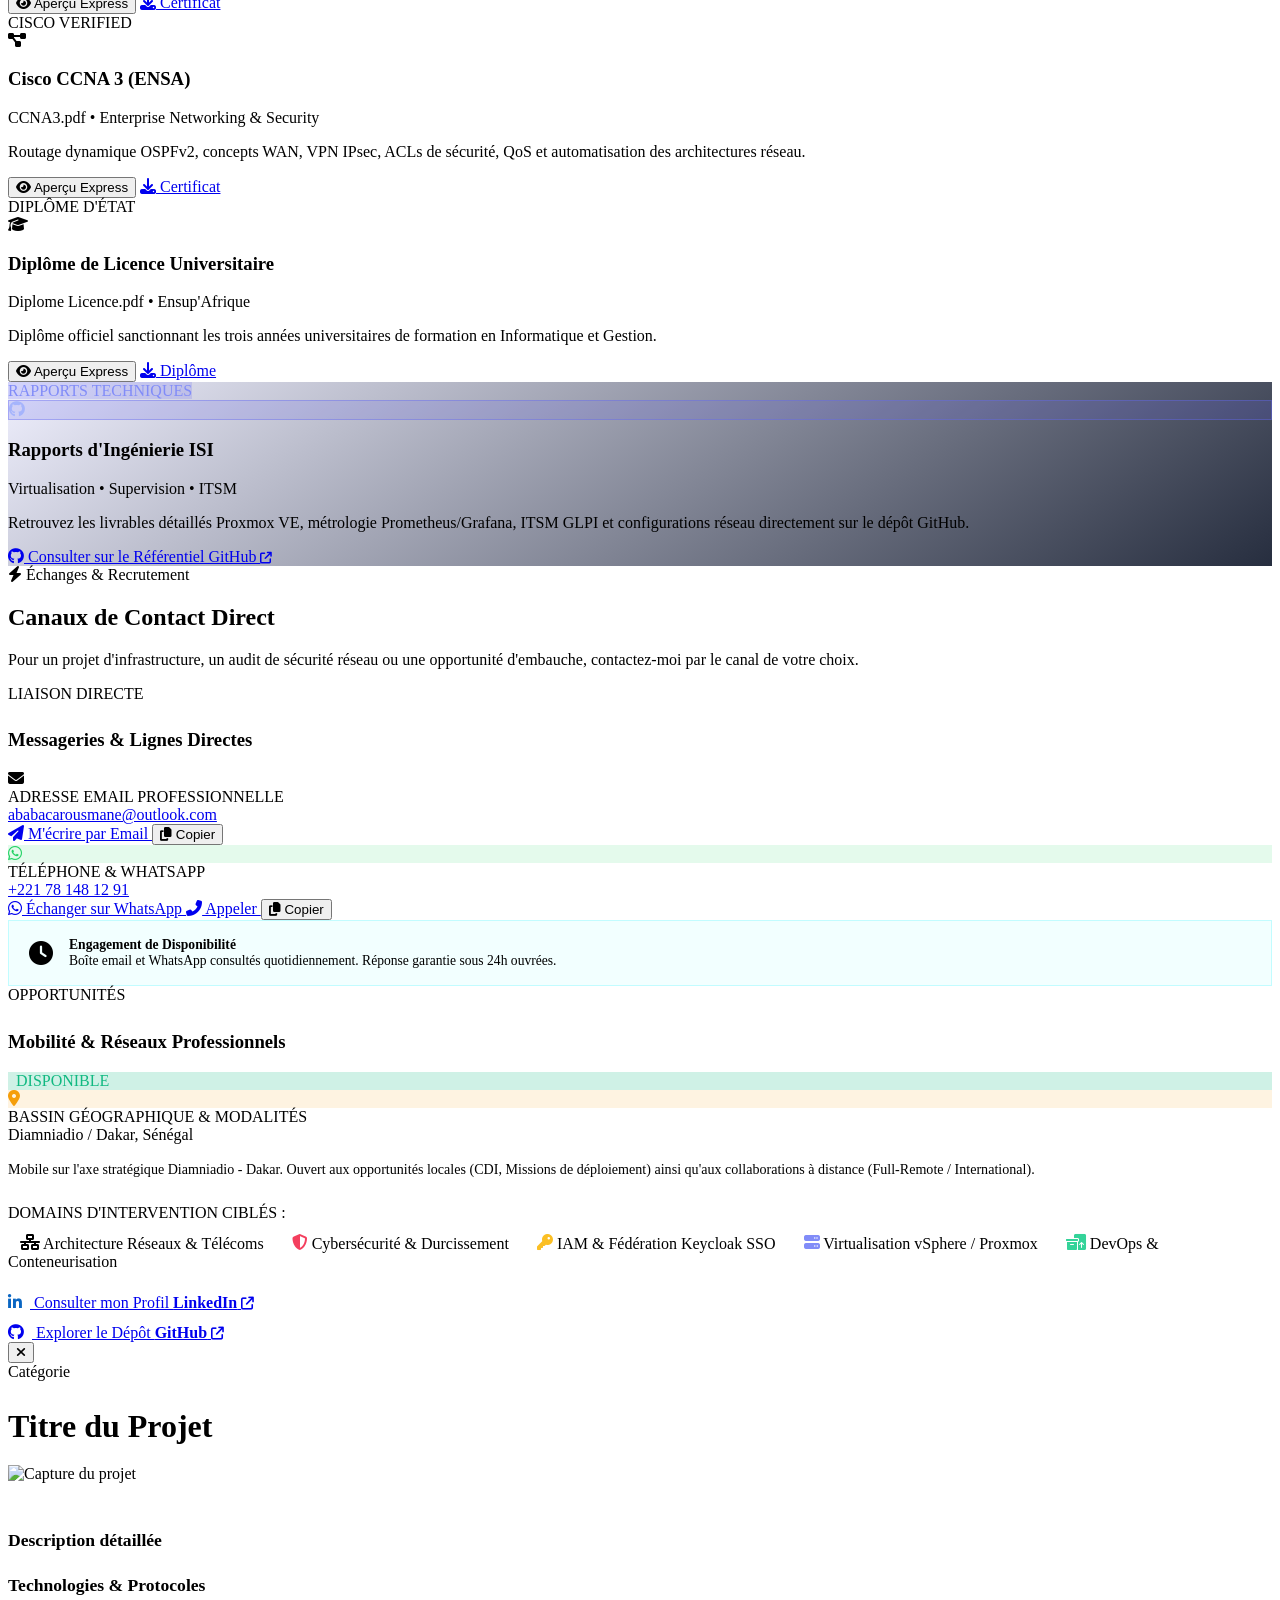
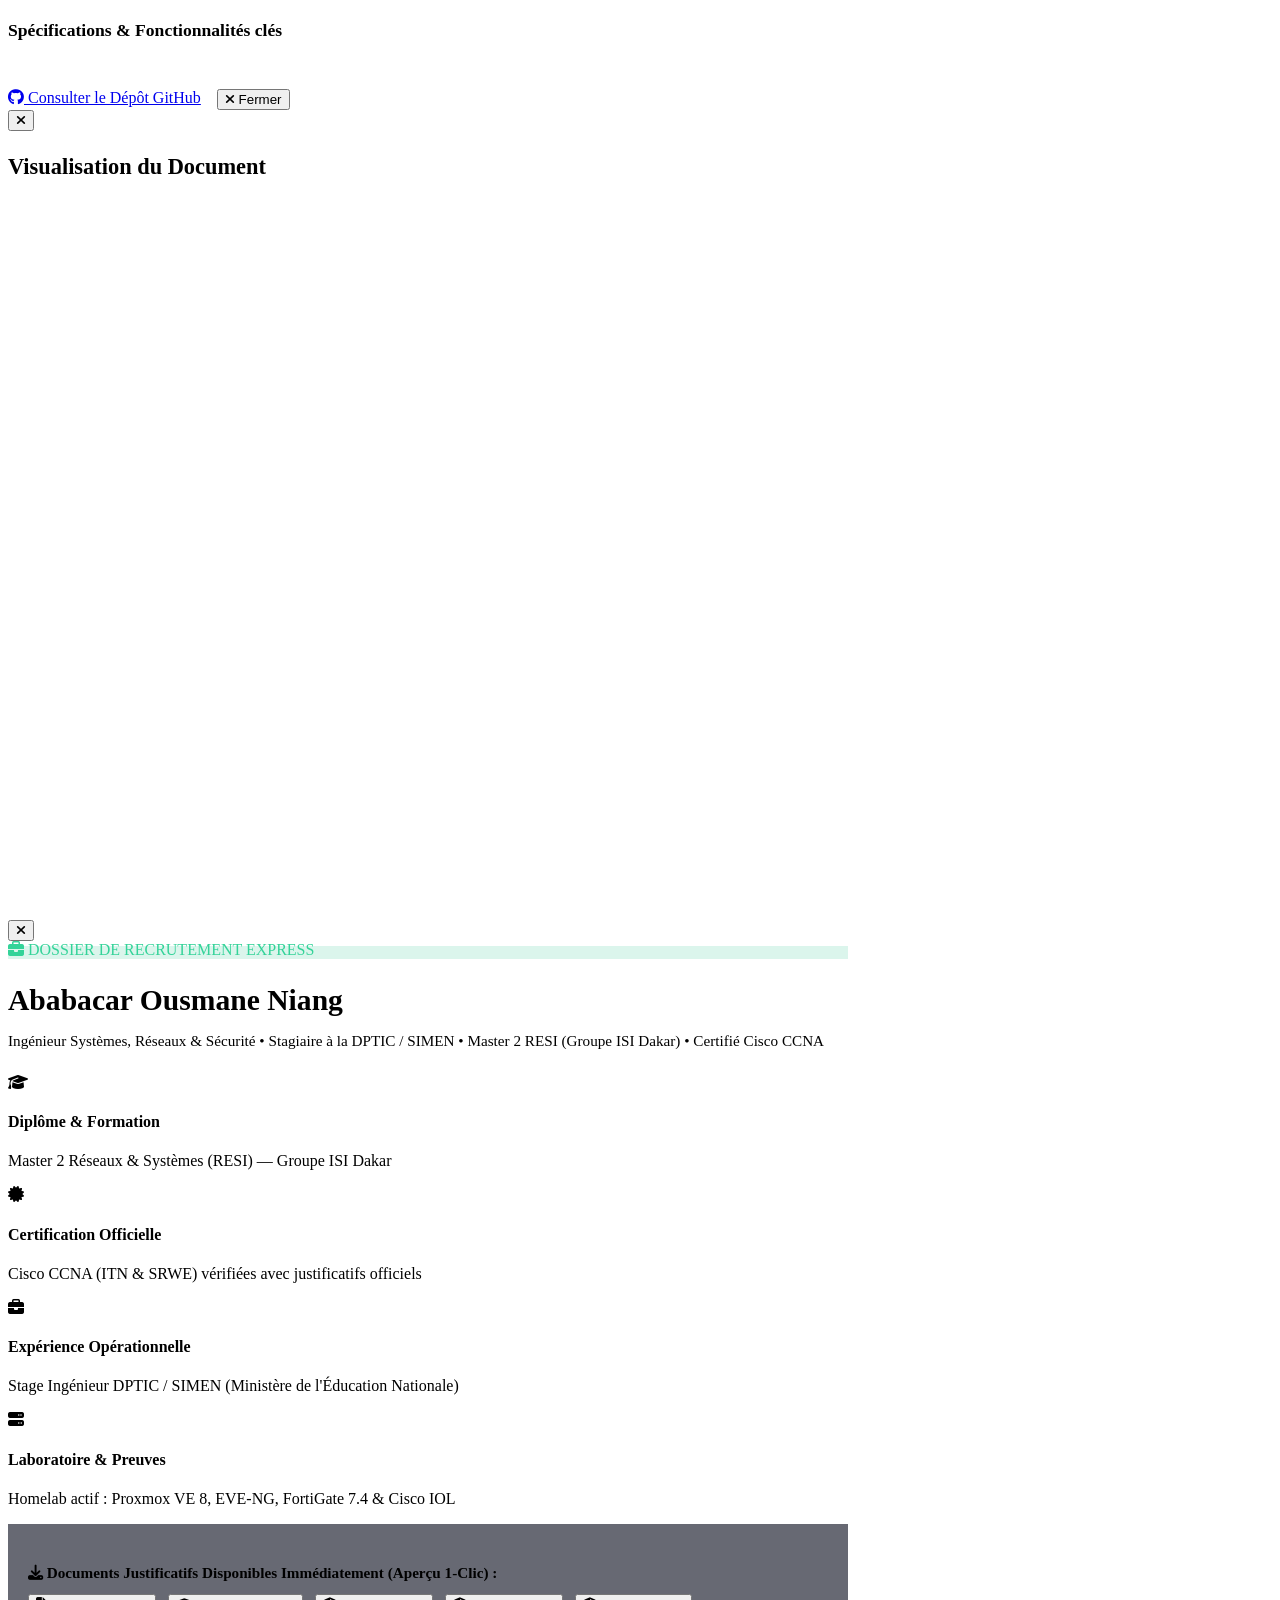
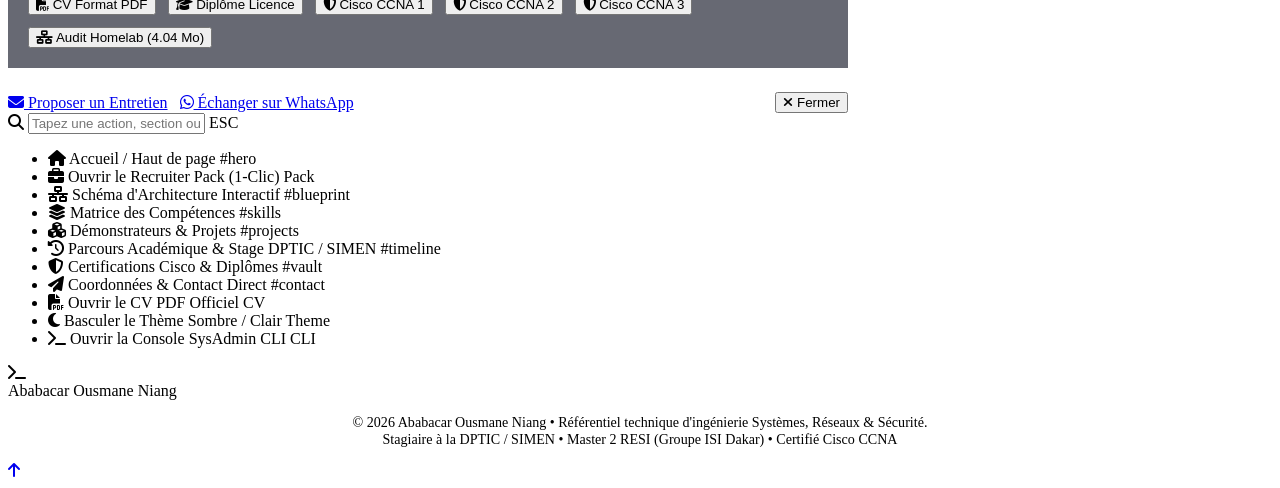
==== commit dd06c2fc: "auto: mise a jour portfolio (2026-11-11 13:33:13)" ====
--- a/index.html
+++ b/index.html
@@ -402,10 +402,11 @@
                                     <span class="comp-name">Observabilité, Métrologie & Supervision IT</span>
                                     <span class="comp-level-badge level-spec">Supervision 24/7</span>
                                 </div>
-                                <p class="comp-description">Collecte de métriques temps réel sous Prometheus & Grafana, centralisation des logs sous Graylog SIEM, alertage Zabbix et ITSM d'entreprise (GLPI + FusionInventory).</p>
+                                <p class="comp-description">Collecte de métriques temps réel sous Prometheus & Grafana, centralisation et corrélation des logs sous Wazuh SIEM v4.14.10 (MITRE ATT&CK) & Graylog, alertage Zabbix et ITSM d'entreprise (GLPI + FusionInventory).</p>
                                 <div class="comp-tags-row">
                                     <span class="comp-tag">Prometheus</span>
                                     <span class="comp-tag">Grafana</span>
+                                    <span class="comp-tag">Wazuh SIEM</span>
                                     <span class="comp-tag">Graylog</span>
                                     <span class="comp-tag">GLPI / ITIL</span>
                                 </div>
@@ -677,7 +678,7 @@
                             </div>
                             <h3 class="bento-title">Homelab Proxmox VE 8, FortiGate 7.4 & Cisco IOL</h3>
                             <p class="bento-desc">
-                                Déploiement bare-metal et virtualisation nested KVM. Paliers 1 à 7 : DMZ étanche, publication VIP, VPN IPsec IKEv2 multi-constructeurs, cybersécurité UTM/IPS (signatures custom & Anti-DDoS), suite NetDevOps Python (audit 25 points à 100%), routage dynamique OSPFv2, cybersécurité L2 d'accès (Port-Security, DHCP Snooping, BPDU Guard), et haute disponibilité FHRP/HSRP (redondance de passerelle avec failover < 1s).
+                                Déploiement bare-metal et virtualisation nested KVM (Paliers 1 à 8) : DMZ étanche, publication VIP, VPN IPsec IKEv2 multi-constructeurs, cybersécurité UTM/IPS (signatures custom & Anti-DDoS), routage dynamique OSPFv2, durcissement L2 (Port-Security, DHCP Snooping, BPDU Guard), haute disponibilité HSRP (failover < 1s), supervision SIEM Wazuh v4.14.10 (corrélation SOC MITRE ATT&CK) et suite NetDevOps Python (audit 40 points à 100%).
                             </p>
                             <div class="comp-tags-row">
                                 <span class="comp-tag">Proxmox VE 8.x</span>
@@ -687,13 +688,15 @@
                                 <span class="comp-tag">VPN IPsec IKEv2</span>
                                 <span class="comp-tag">NGFW / IPS DPI</span>
                                 <span class="comp-tag">NetDevOps Python</span>
-                                <span class="comp-tag">Audit Conformité</span>
+                                <span class="comp-tag">Wazuh SIEM / SOC</span>
+                                <span class="comp-tag">HSRP FHRP</span>
+                                <span class="comp-tag">Audit 40/40</span>
                             </div>
                         </div>
 
                         <div class="bento-footer">
                             <button class="btn btn-secondary btn-sm btn-doc-view" data-pdf="docs/Rapport_Homelab_Proxmox_FortiGate.pdf" data-title="Rapport d'Audit Technique Homelab (Proxmox VE 8, EVE-NG, FortiGate 7.4, Cisco IOL)">
-                                <i class="fas fa-file-pdf"></i> Rapport PDF (3.54 Mo)
+                                <i class="fas fa-file-pdf"></i> Rapport PDF (4.04 Mo)
                             </button>
                             <button class="btn btn-primary btn-sm btn-details" data-project="homelab-project">
                                 <i class="fas fa-eye"></i> Spécifications & Preuves
@@ -970,12 +973,12 @@
                         <div class="cert-icon-frame" style="background: rgba(16, 185, 129, 0.15); color: #34d399; border: 1px solid rgba(16, 185, 129, 0.3);"><i class="fas fa-server"></i></div>
                         <div>
                             <h3 class="vault-cert-title">Audit Technique Homelab Réseau</h3>
-                            <div class="vault-cert-sub">Rapport_Homelab_Proxmox_FortiGate.pdf • 3.54 Mo</div>
-                            <p class="vault-cert-desc">Dossier technique d'architecture et de validation opérationnelle (12 modules) : Proxmox VE 8.x, EVE-NG, Pare-feu FortiGate 7.4, Cisco IOL L2/L3, VPN IPsec IKEv2, DMZ VIP, inspection UTM/IPS, suite NetDevOps Python et routage dynamique OSPFv2 multi-constructeurs (25 points d'audit validés à 100%).</p>
+                            <div class="vault-cert-sub">Rapport_Homelab_Proxmox_FortiGate.pdf • 4.04 Mo</div>
+                            <p class="vault-cert-desc">Dossier technique d'architecture et de validation opérationnelle (13 modules, Paliers 1 à 8) : Proxmox VE 8.x, EVE-NG, FortiGate 7.4, Cisco IOL L2/L3, VPN IPsec IKEv2, DMZ VIP, inspection UTM/IPS, OSPFv2, durcissement L2, haute disponibilité HSRP, SIEM Wazuh v4.14.10 (corrélation SOC MITRE ATT&CK) et suite NetDevOps Python (40 points d'audit validés à 100%).</p>
                         </div>
                         <div class="vault-actions-row">
                             <button class="btn btn-secondary btn-sm btn-doc-view" data-pdf="docs/Rapport_Homelab_Proxmox_FortiGate.pdf" data-title="Rapport d'Audit Homelab (Proxmox VE 8, EVE-NG, FortiGate, Cisco)"><i class="fas fa-eye"></i> Aperçu Express</button>
-                            <a href="docs/Rapport_Homelab_Proxmox_FortiGate.pdf" download="Rapport_Homelab_Proxmox_FortiGate_Niang.pdf" class="btn btn-primary btn-sm"><i class="fas fa-download"></i> PDF (3.54 Mo)</a>
+                            <a href="docs/Rapport_Homelab_Proxmox_FortiGate.pdf" download="Rapport_Homelab_Proxmox_FortiGate_Niang.pdf" class="btn btn-primary btn-sm"><i class="fas fa-download"></i> PDF (4.04 Mo)</a>
                         </div>
                     </div>
 
@@ -1268,7 +1271,7 @@
                     <button class="btn btn-secondary btn-sm btn-doc-view" data-pdf="docs/CCNA1.pdf" data-title="Certification Cisco CCNA 1 (ITN)"><i class="fas fa-shield-alt"></i> Cisco CCNA 1</button>
                     <button class="btn btn-secondary btn-sm btn-doc-view" data-pdf="docs/CCNA2.pdf" data-title="Certification Cisco CCNA 2 (SRWE)"><i class="fas fa-shield-alt"></i> Cisco CCNA 2</button>
                     <button class="btn btn-secondary btn-sm btn-doc-view" data-pdf="docs/CCNA3.pdf" data-title="Certification Cisco CCNA 3 (ENSA)"><i class="fas fa-shield-alt"></i> Cisco CCNA 3</button>
-                    <button class="btn btn-secondary btn-sm btn-doc-view" data-pdf="docs/Rapport_Homelab_Proxmox_FortiGate.pdf" data-title="Rapport d'Audit Technique Homelab (Proxmox VE 8, EVE-NG, FortiGate 7.4, Cisco IOL)"><i class="fas fa-network-wired"></i> Audit Homelab (3.54 Mo)</button>
+                    <button class="btn btn-secondary btn-sm btn-doc-view" data-pdf="docs/Rapport_Homelab_Proxmox_FortiGate.pdf" data-title="Rapport d'Audit Technique Homelab (Proxmox VE 8, EVE-NG, FortiGate 7.4, Cisco IOL)"><i class="fas fa-network-wired"></i> Audit Homelab (4.04 Mo)</button>
                 </div>
             </div>
 
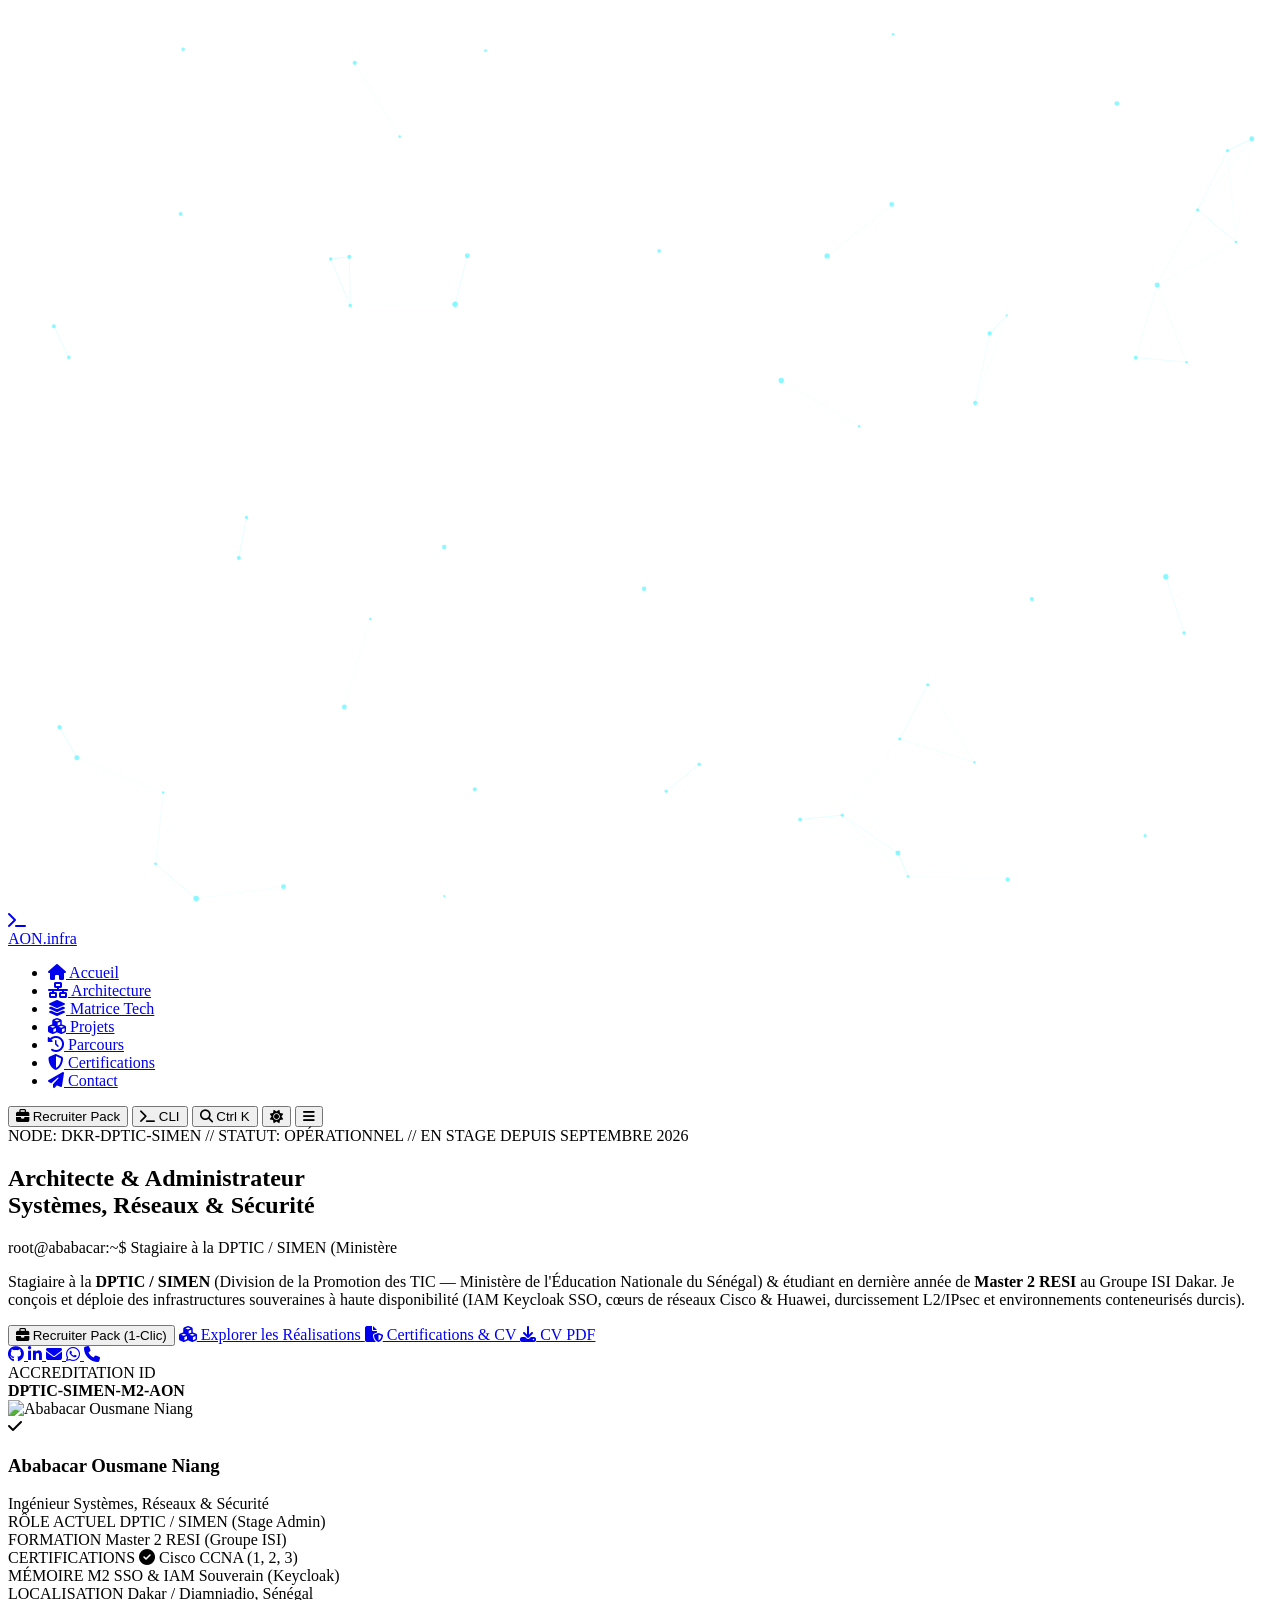
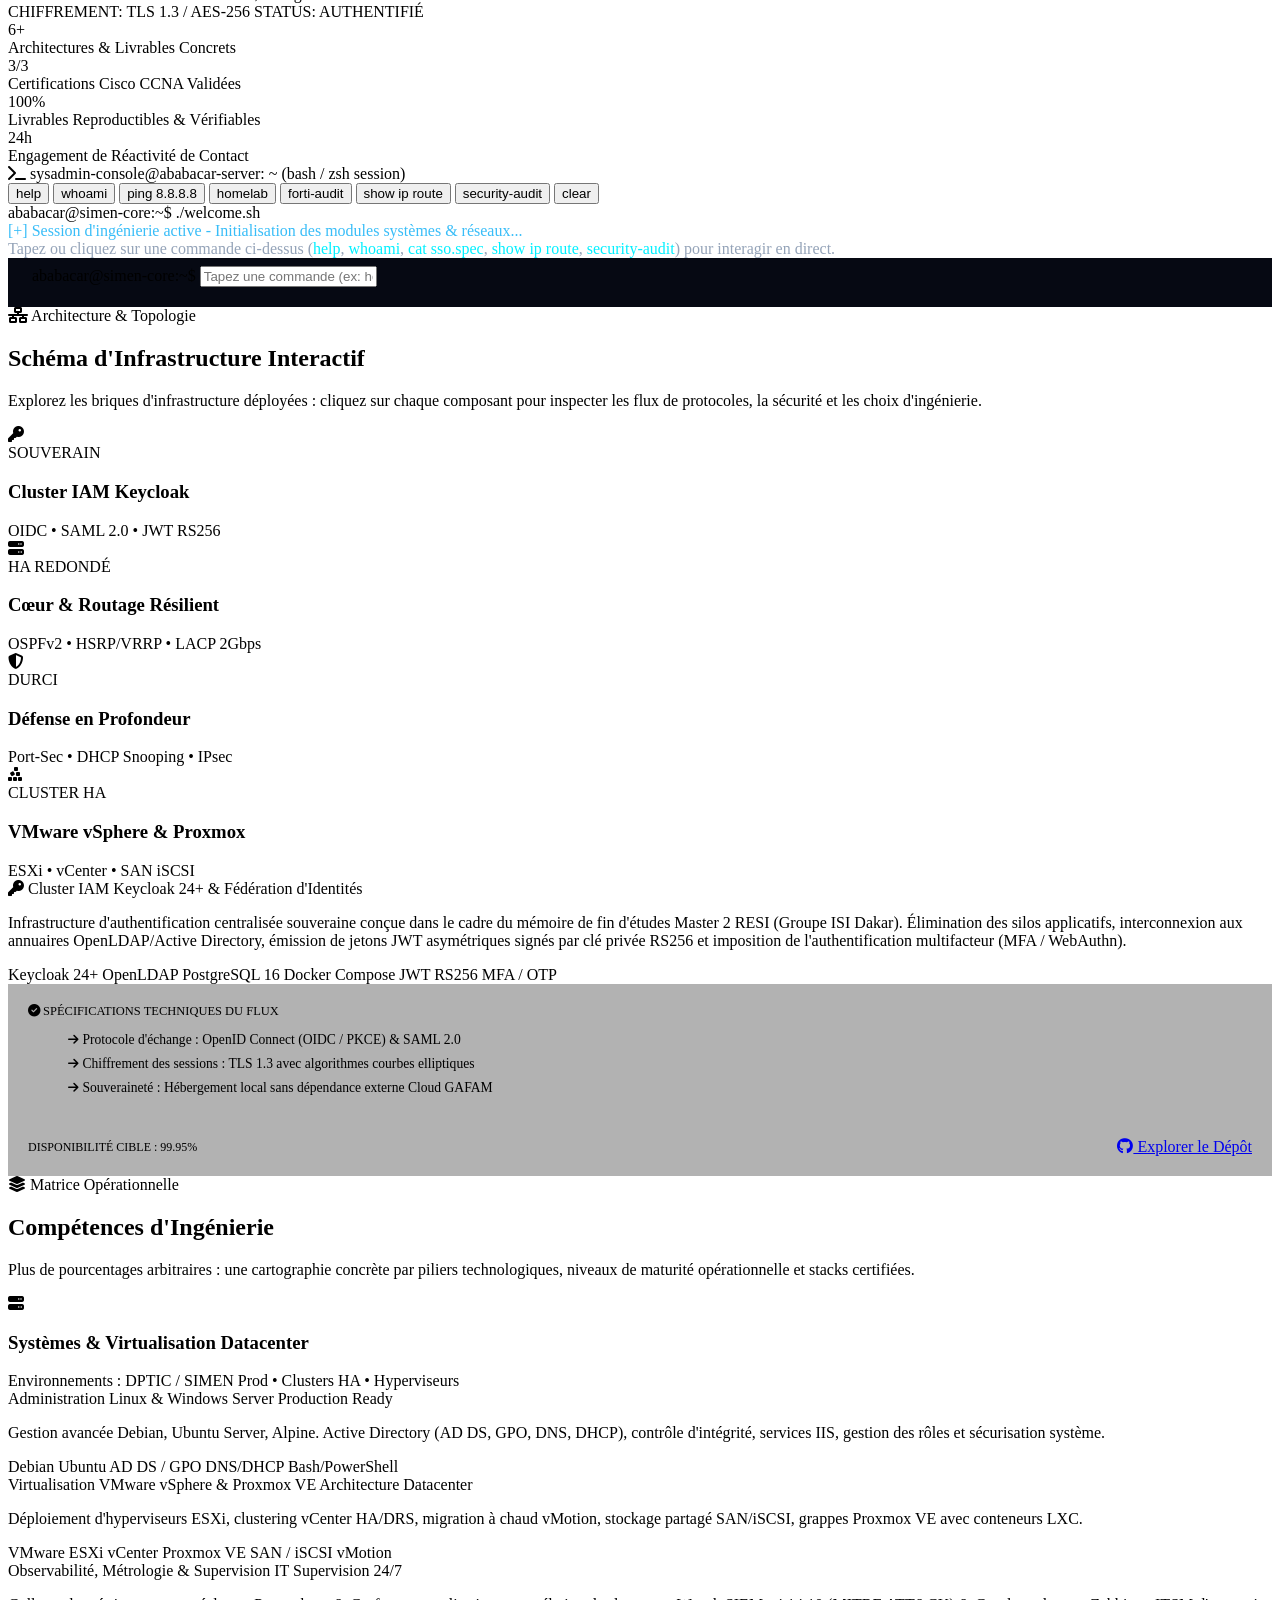
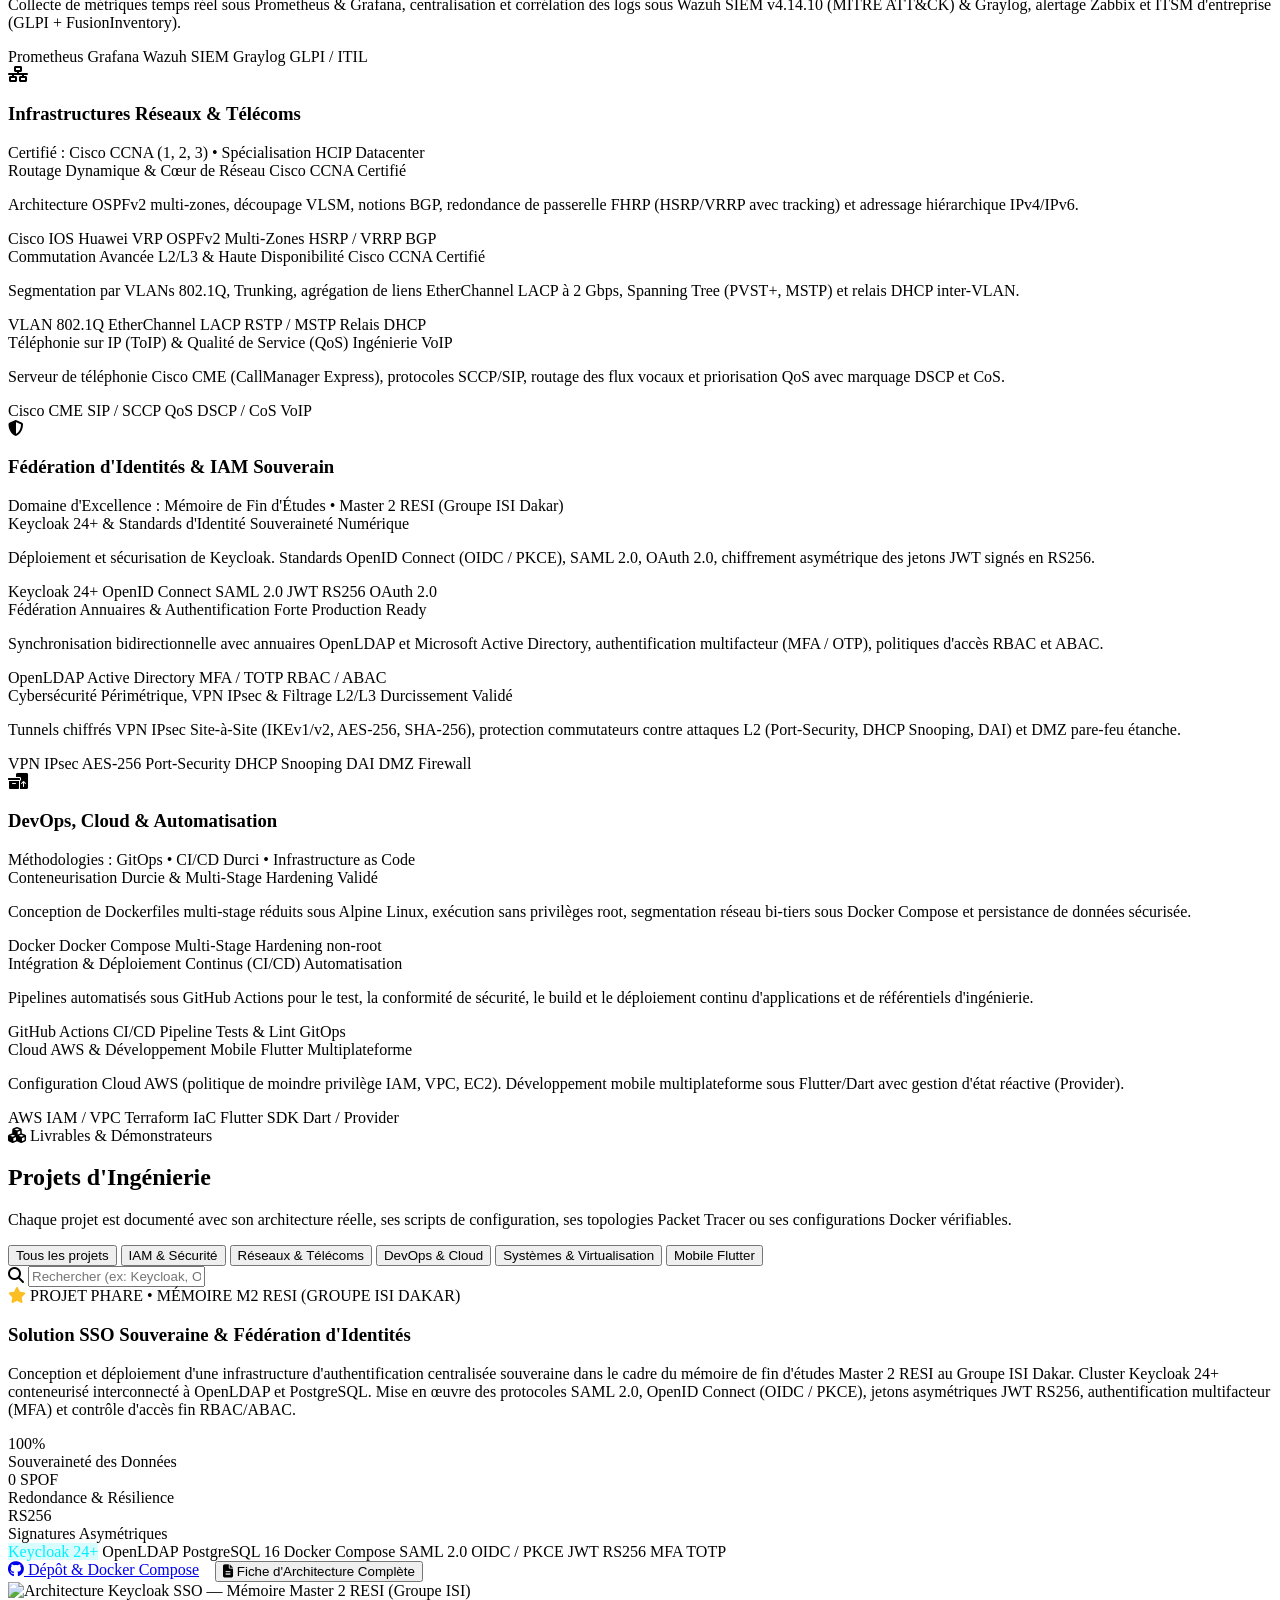
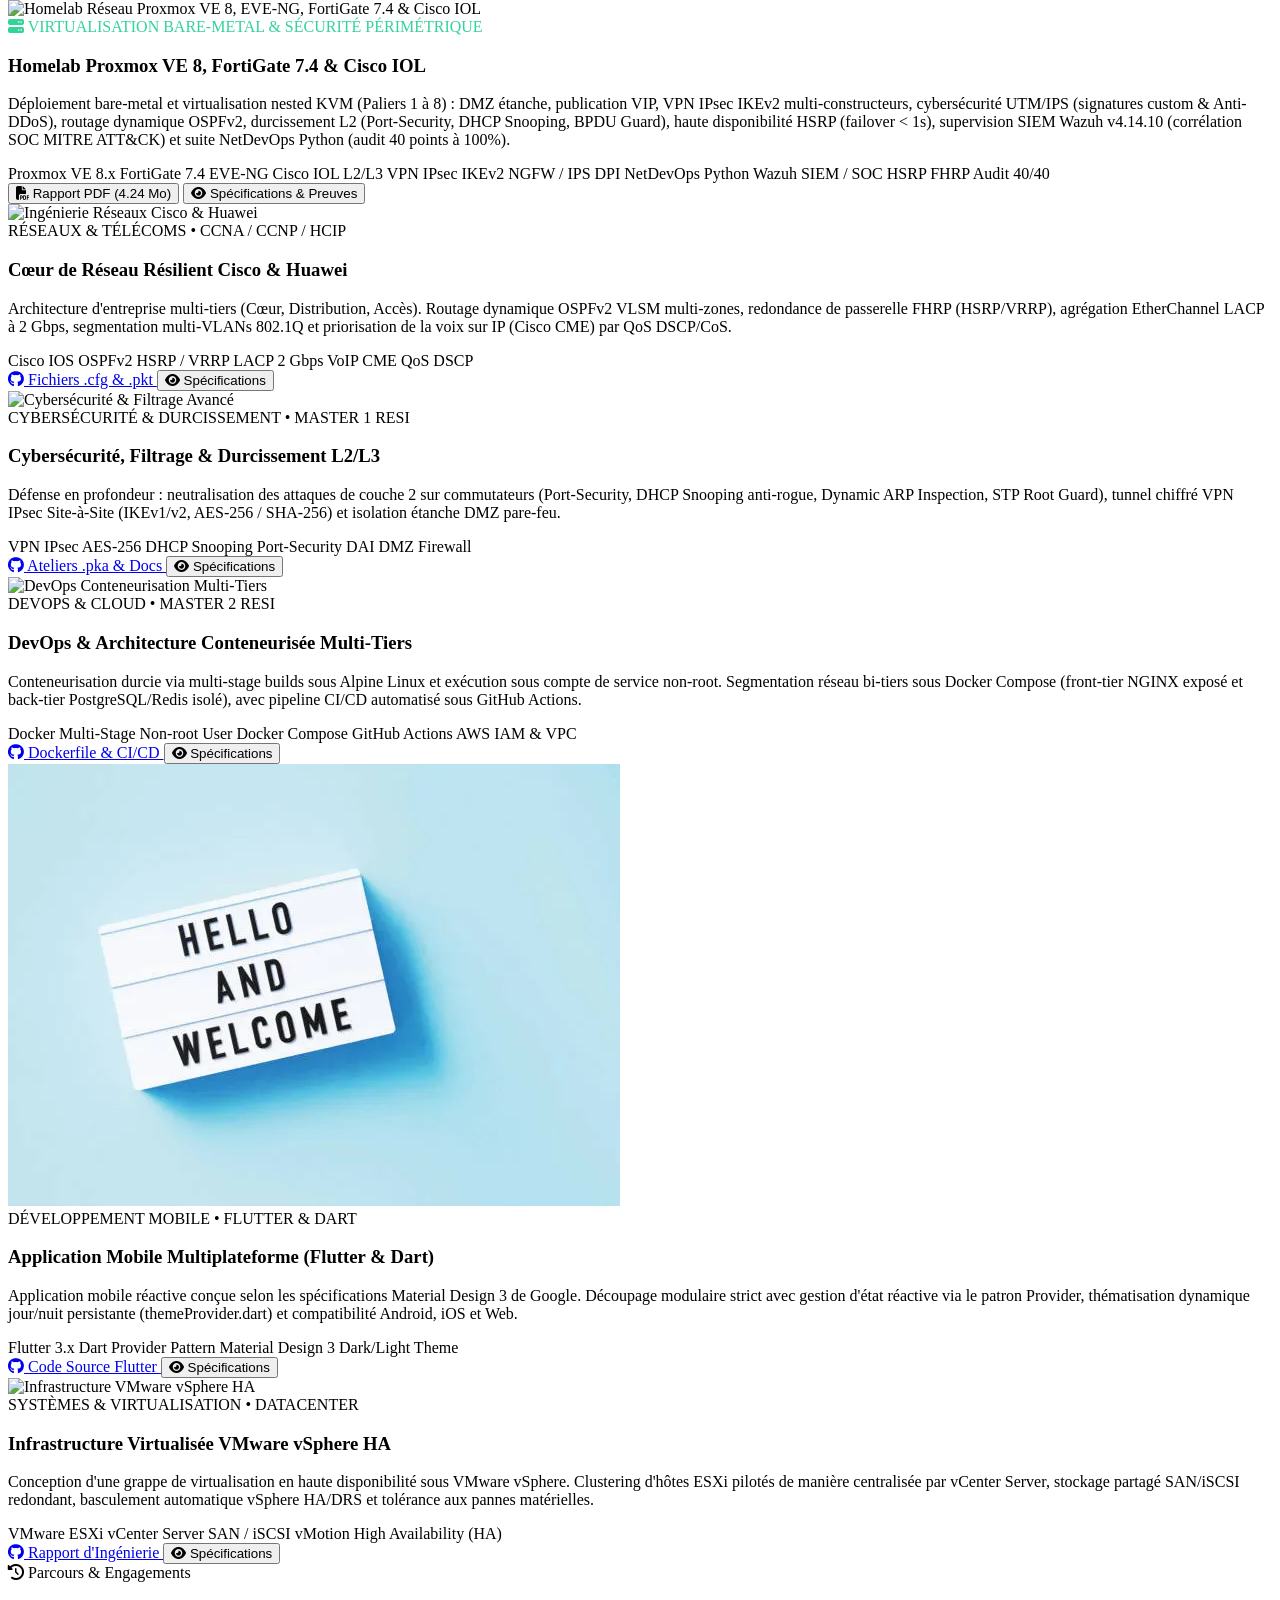
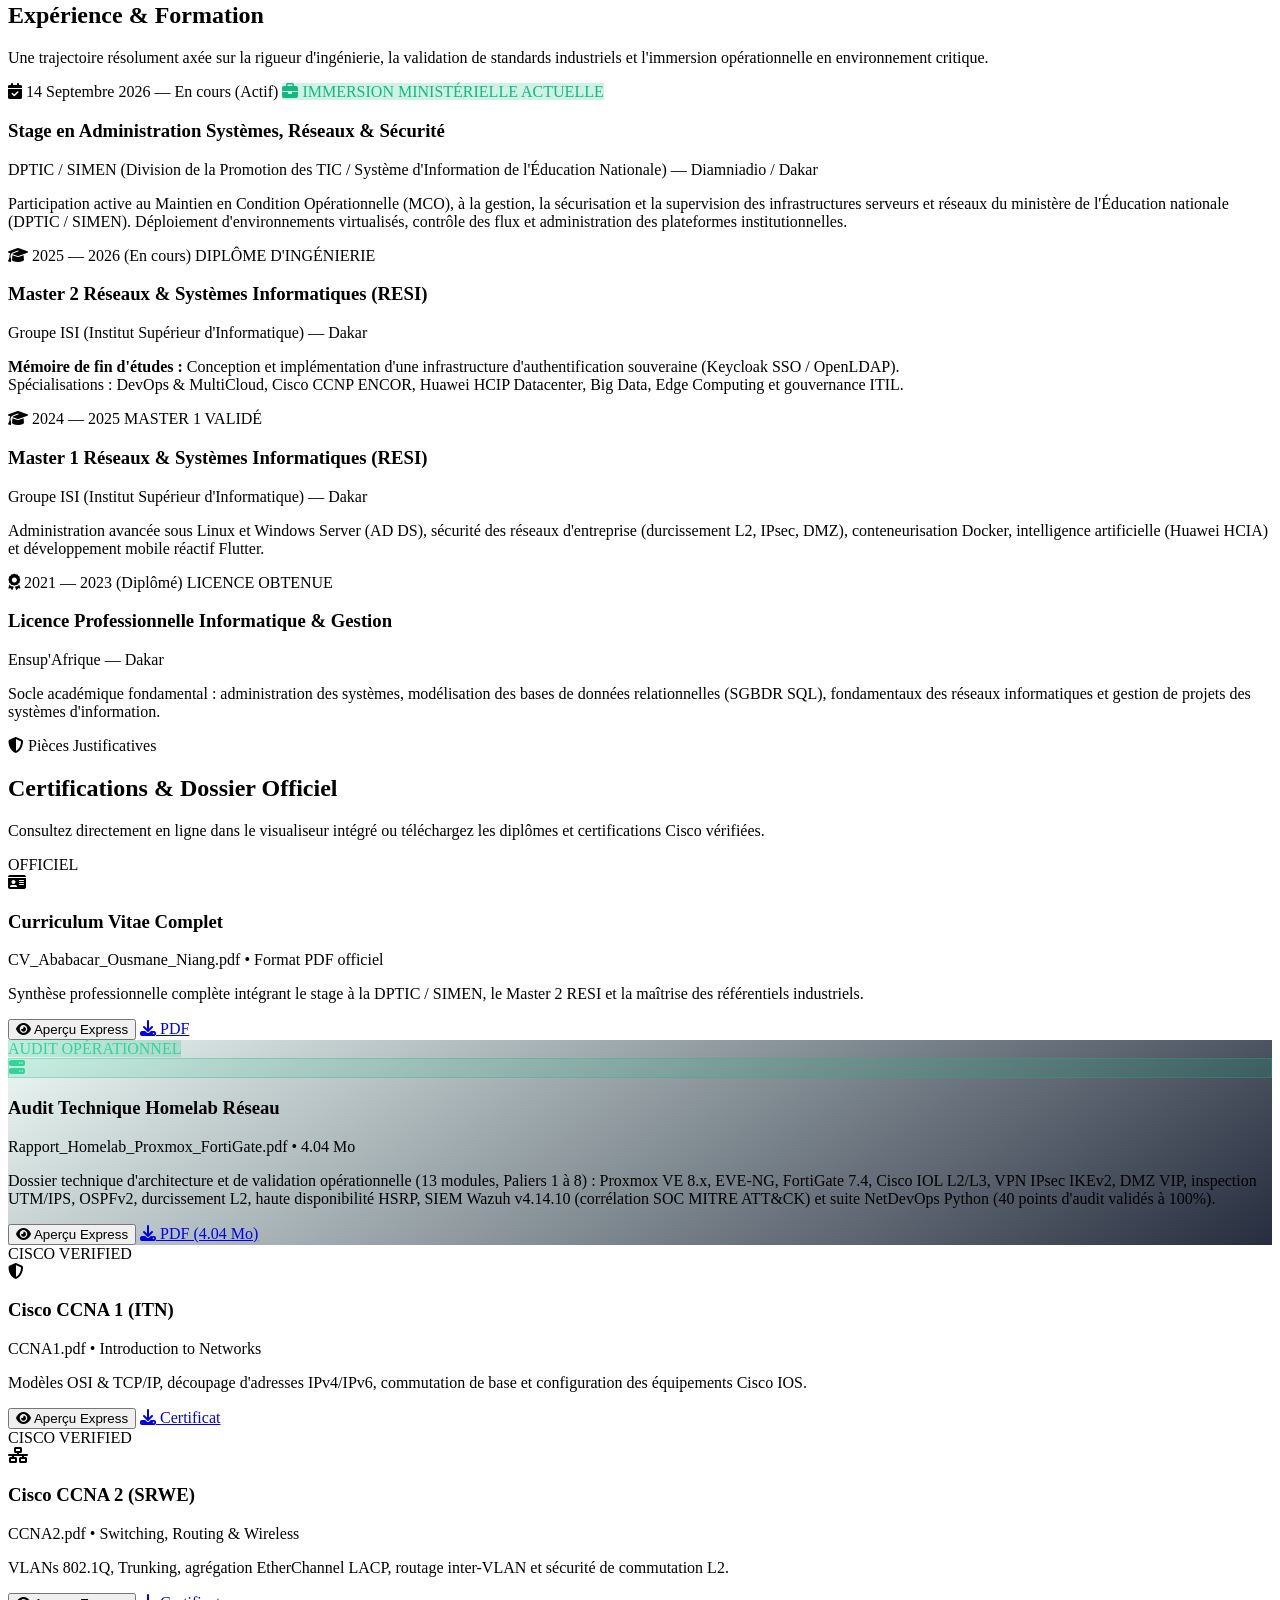
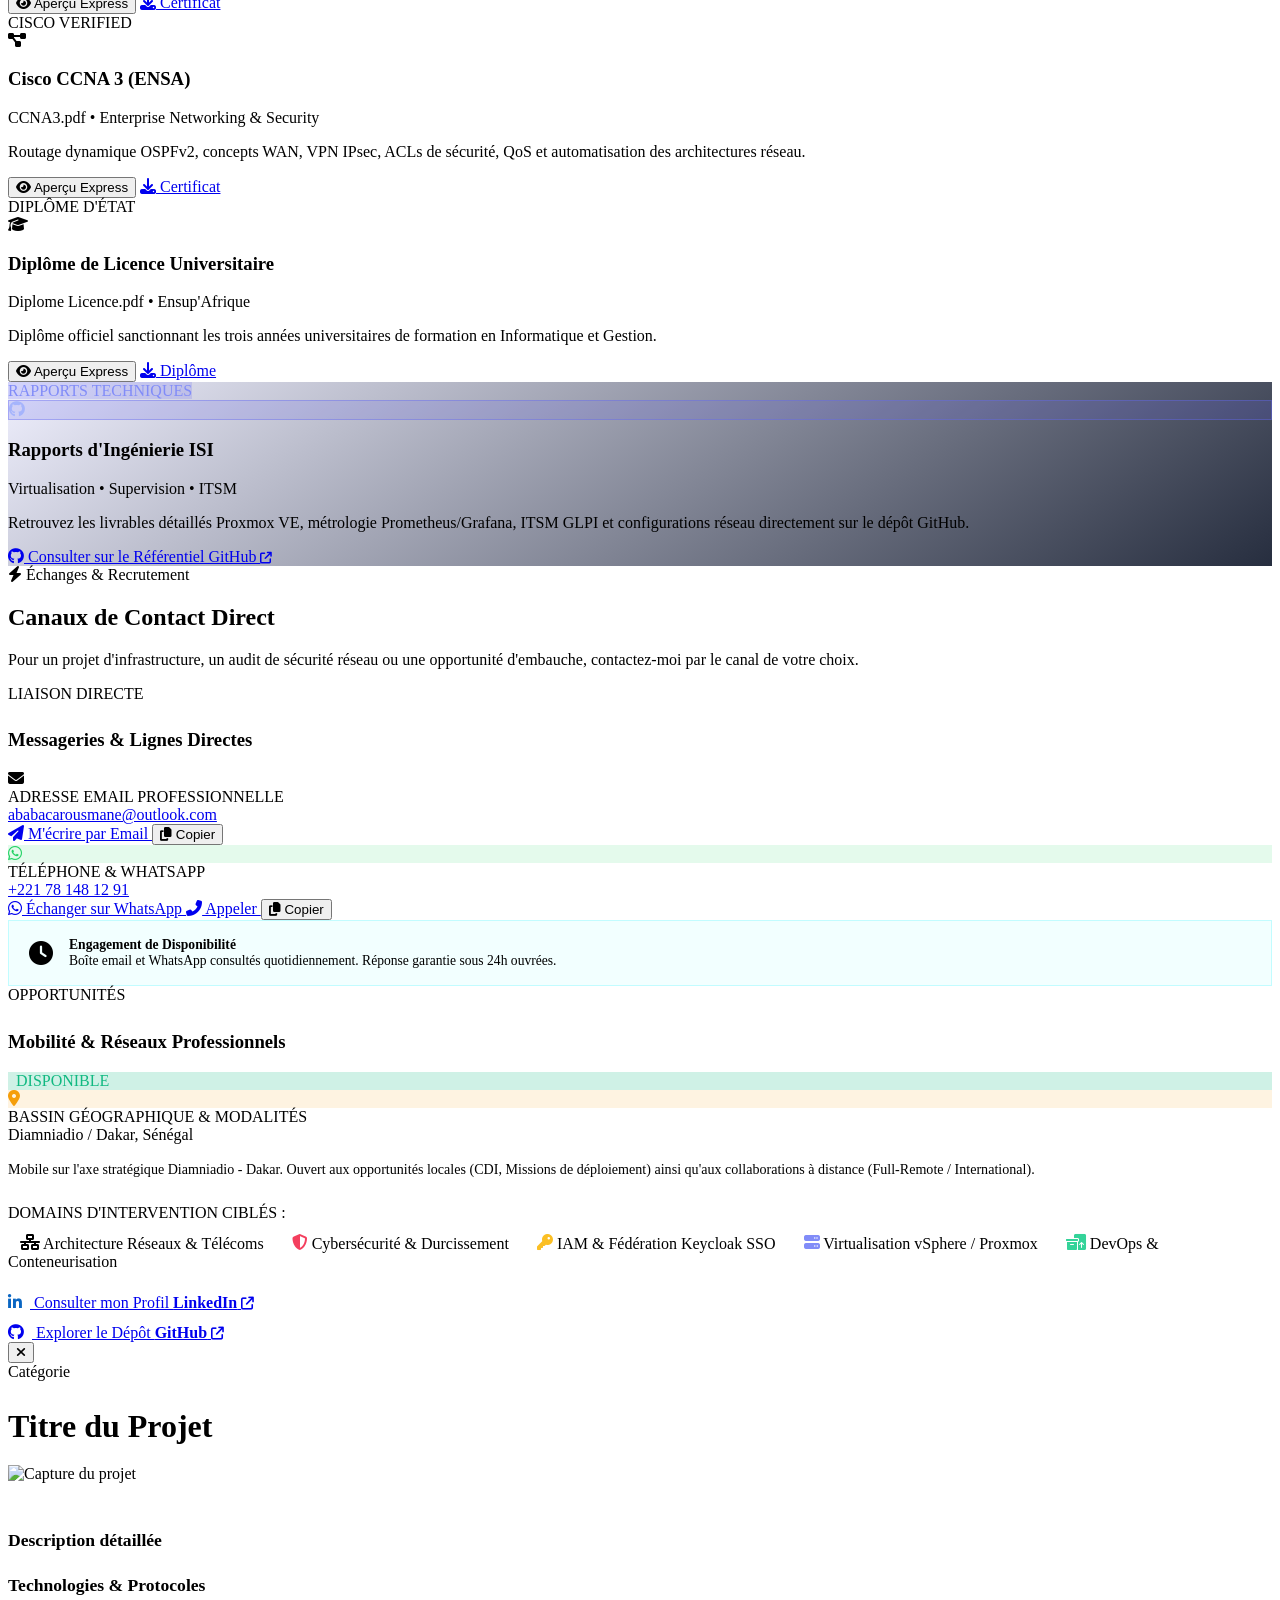
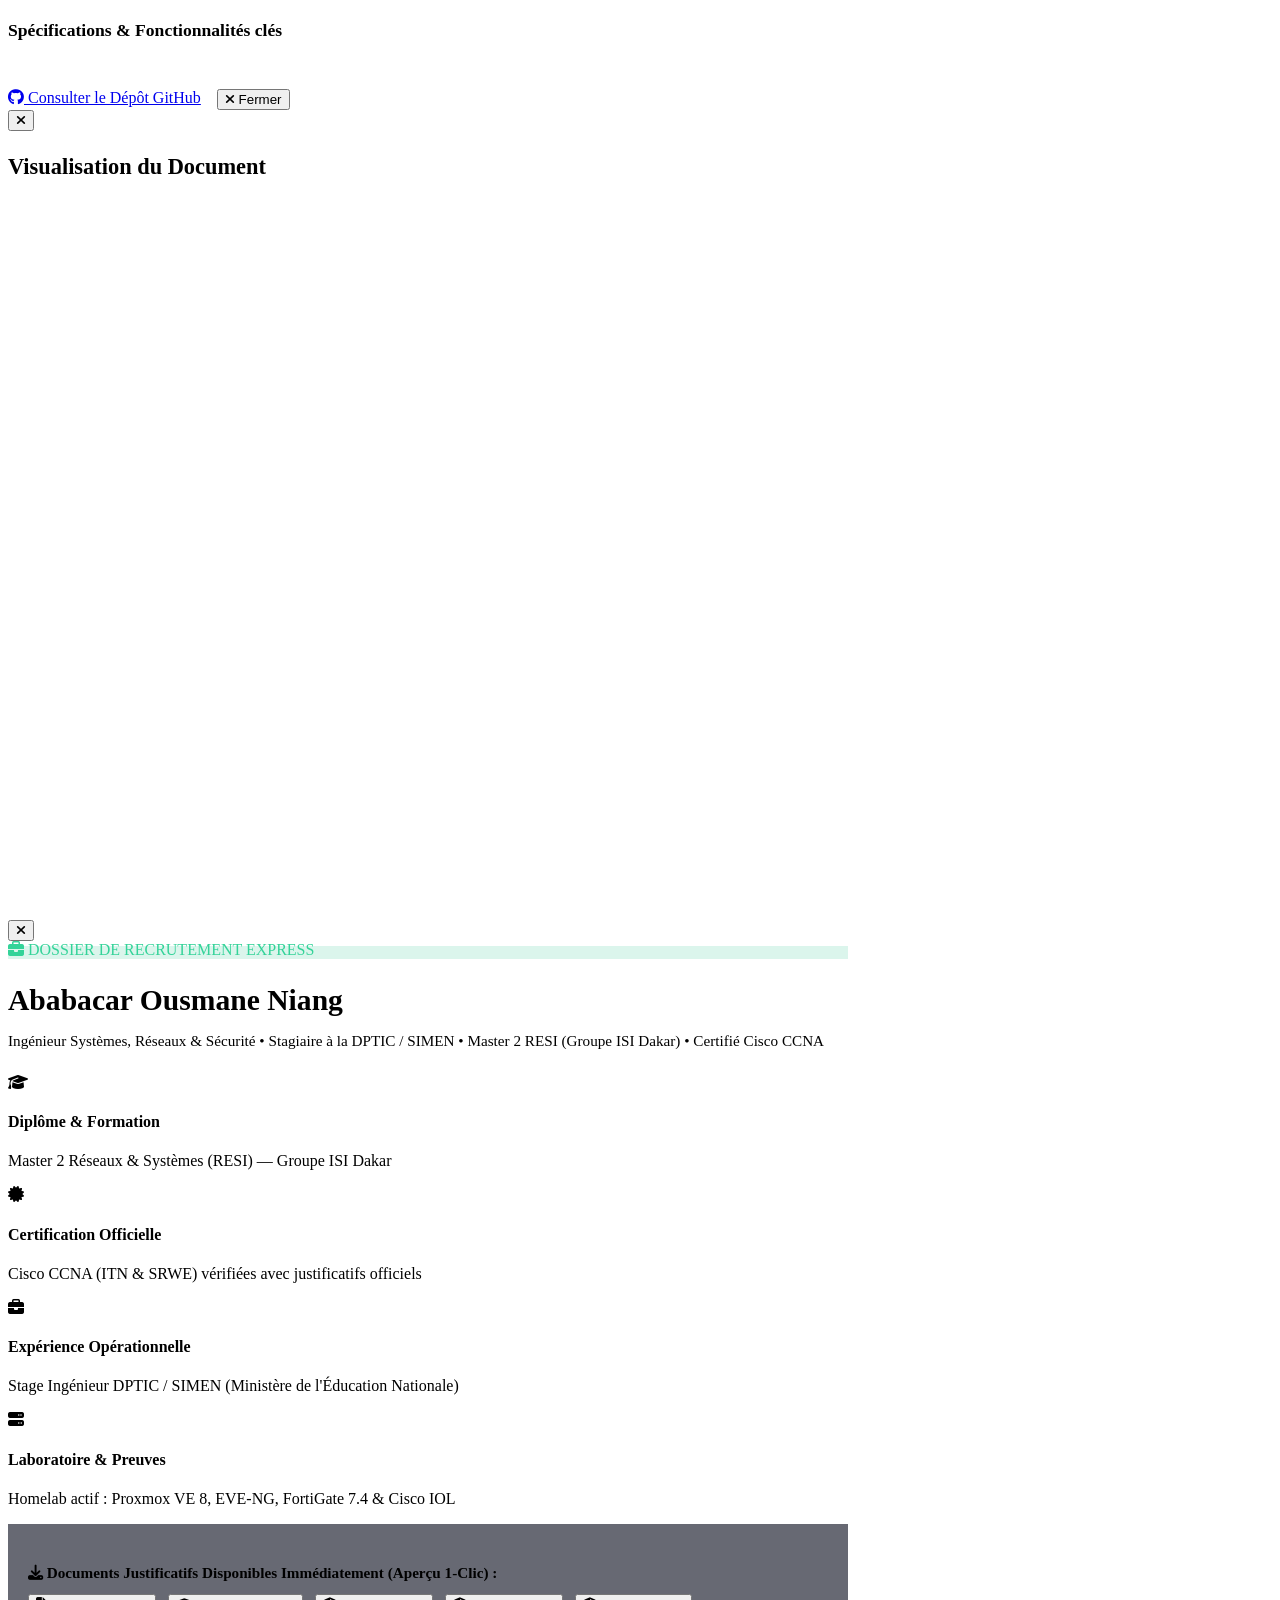
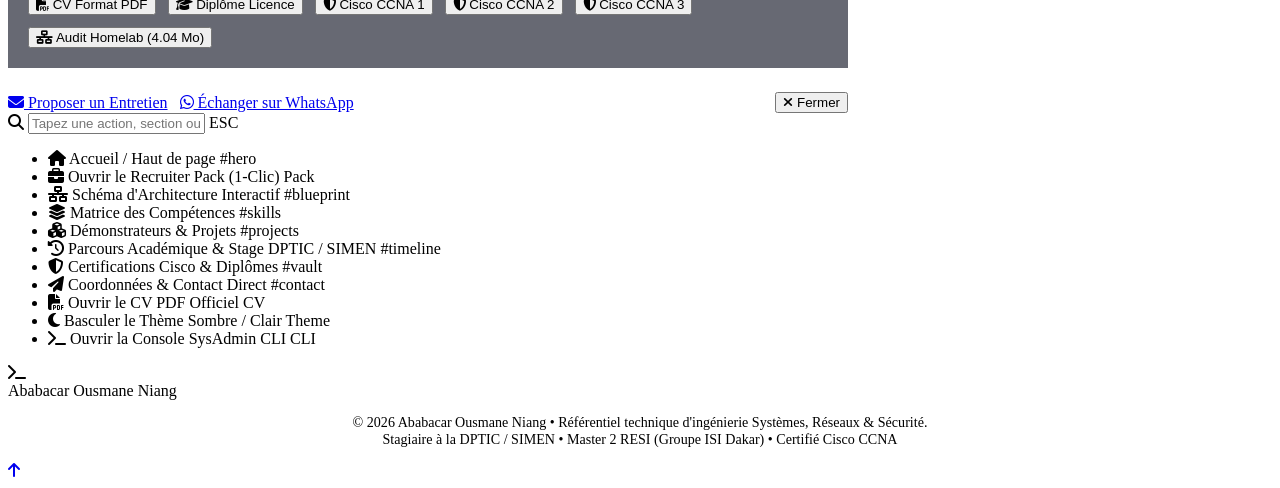
==== commit 1ff191d5: "auto: mise a jour portfolio (2026-11-11 14:56:02)" ====
--- a/index.html
+++ b/index.html
@@ -696,7 +696,7 @@
 
                         <div class="bento-footer">
                             <button class="btn btn-secondary btn-sm btn-doc-view" data-pdf="docs/Rapport_Homelab_Proxmox_FortiGate.pdf" data-title="Rapport d'Audit Technique Homelab (Proxmox VE 8, EVE-NG, FortiGate 7.4, Cisco IOL)">
-                                <i class="fas fa-file-pdf"></i> Rapport PDF (4.04 Mo)
+                                <i class="fas fa-file-pdf"></i> Rapport PDF (4.24 Mo)
                             </button>
                             <button class="btn btn-primary btn-sm btn-details" data-project="homelab-project">
                                 <i class="fas fa-eye"></i> Spécifications & Preuves
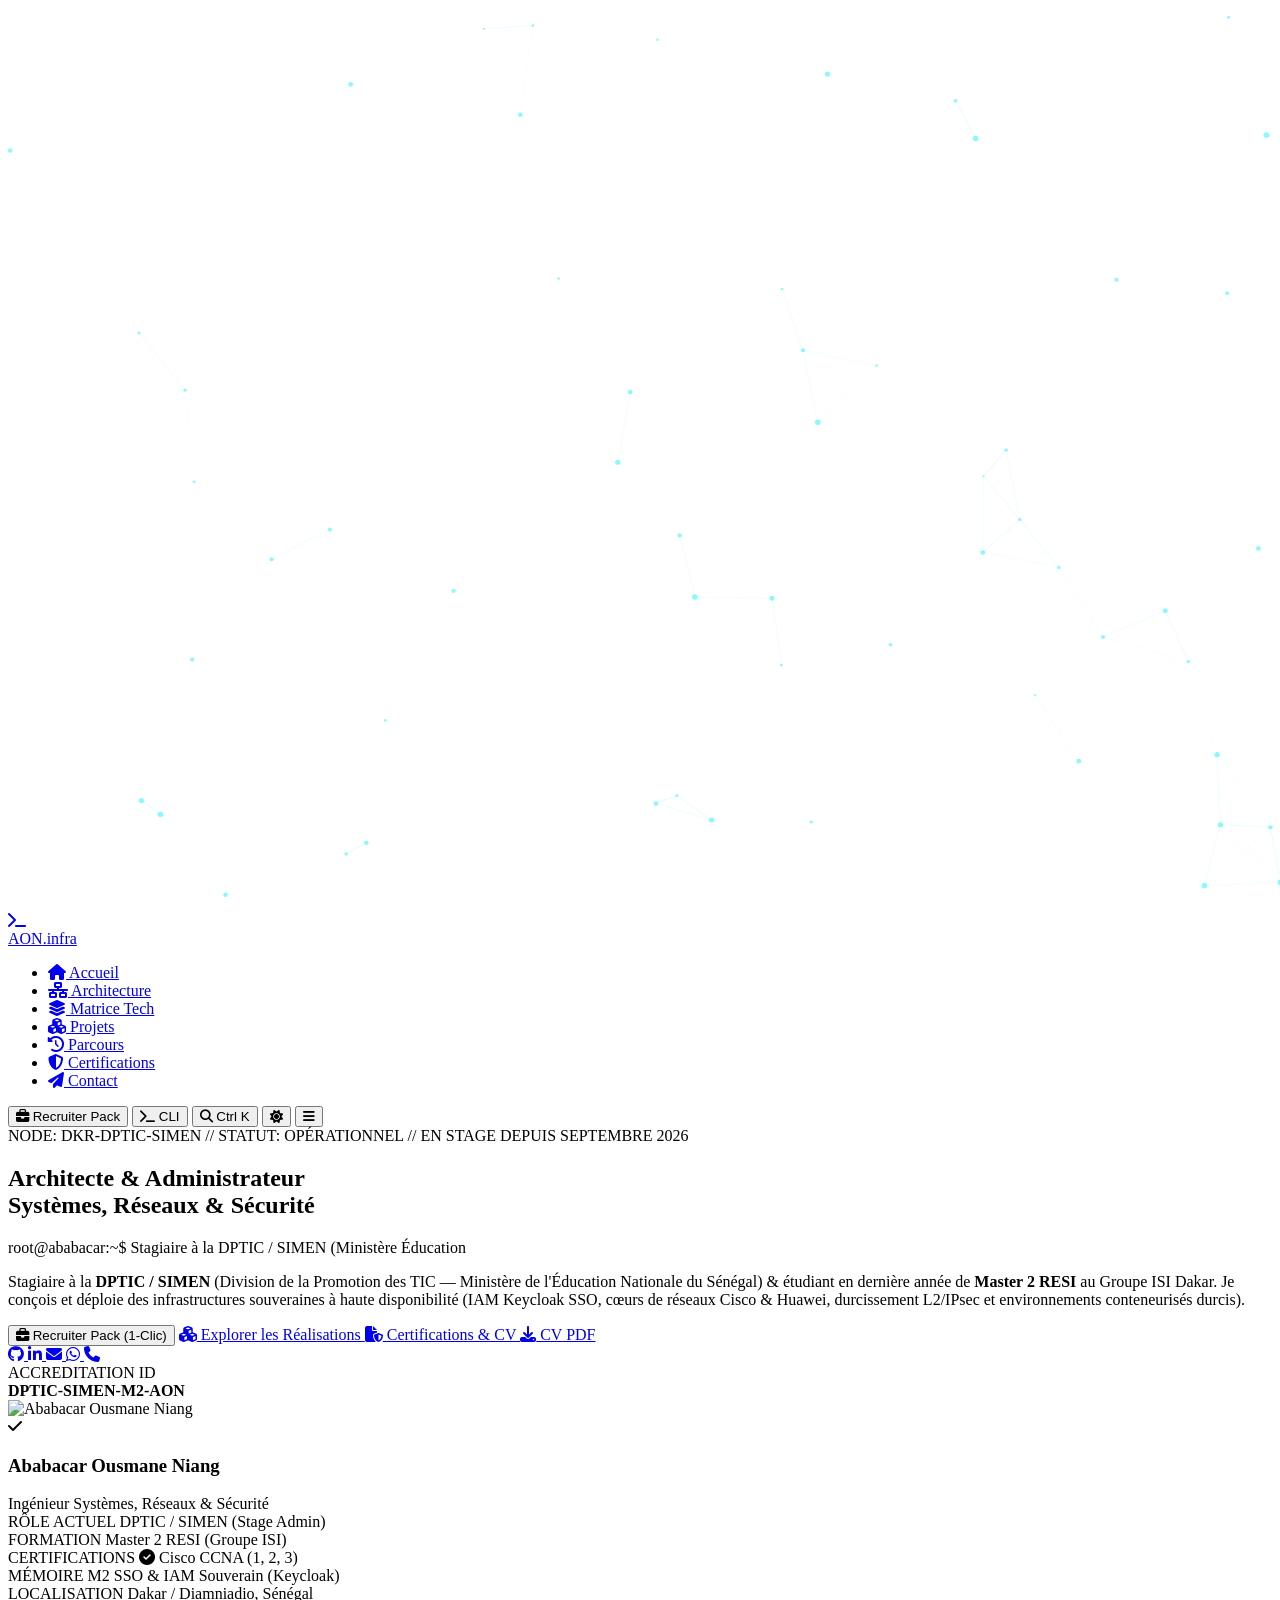
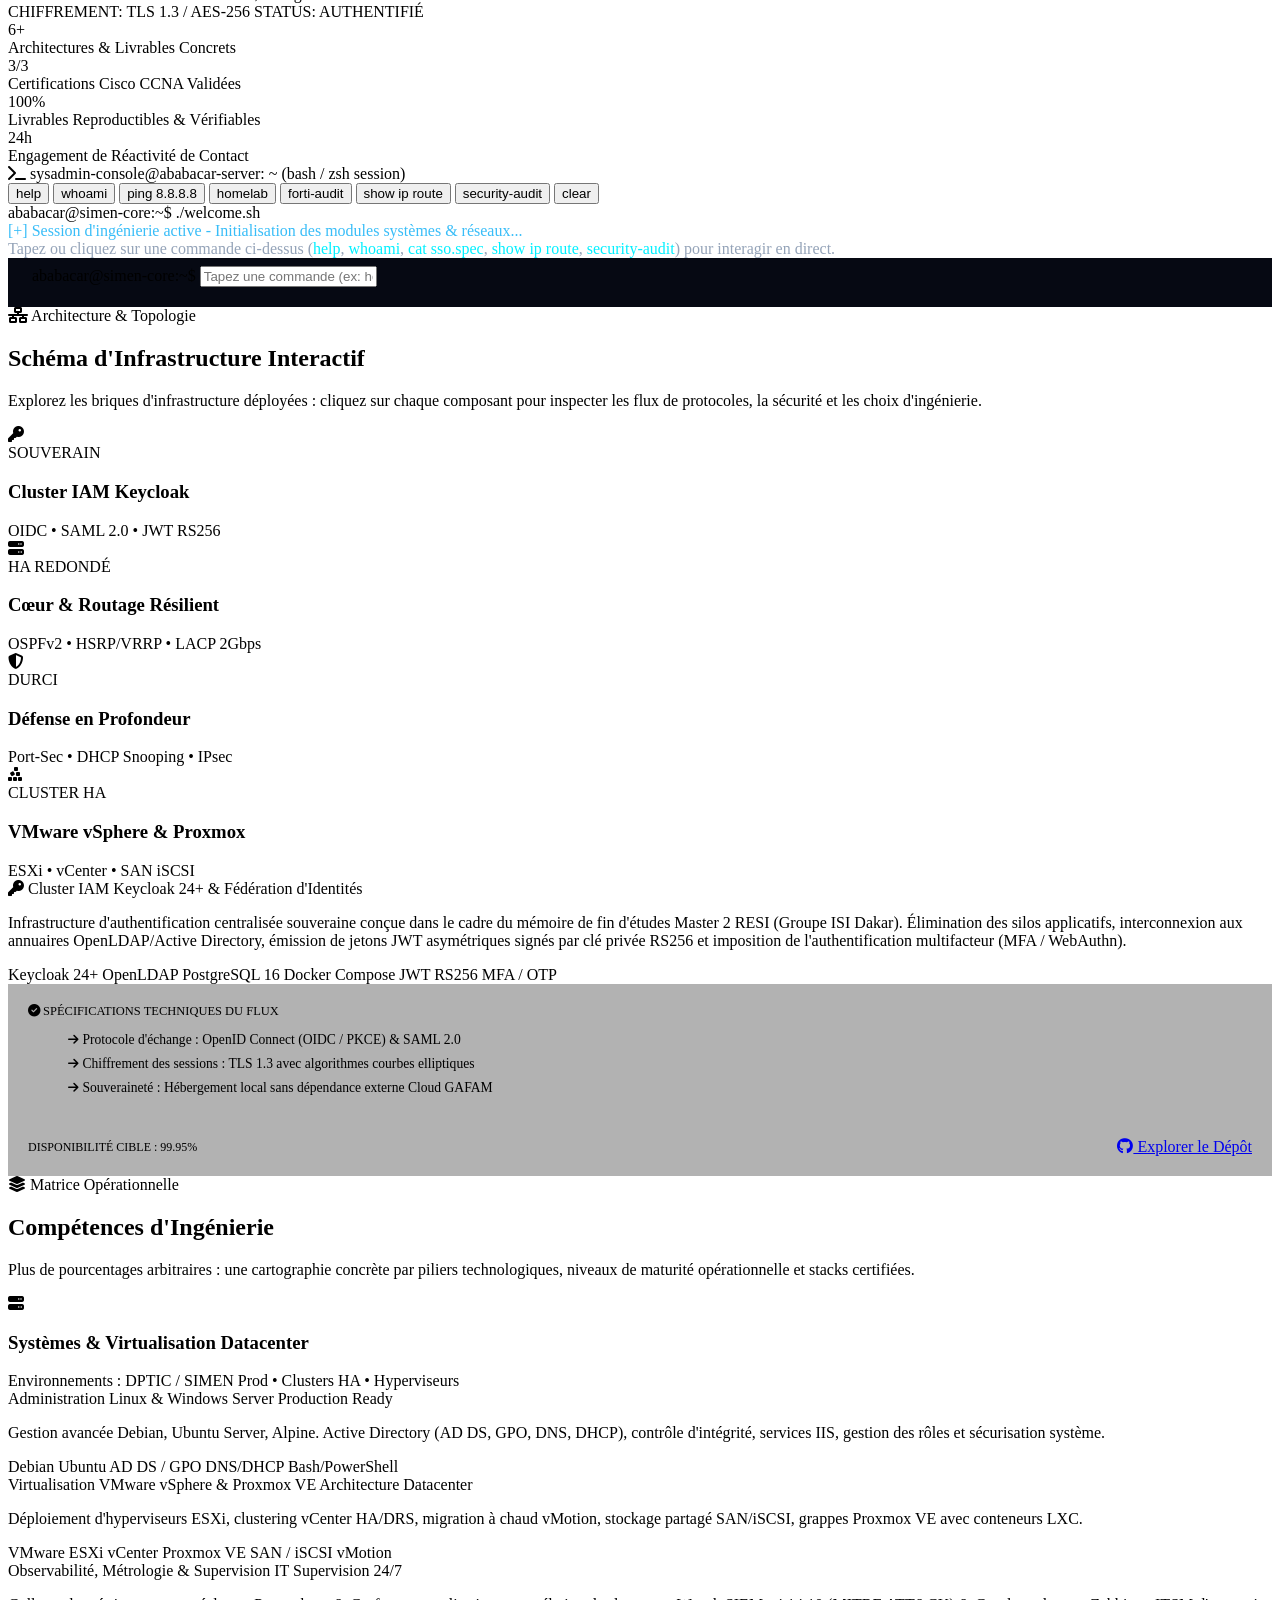
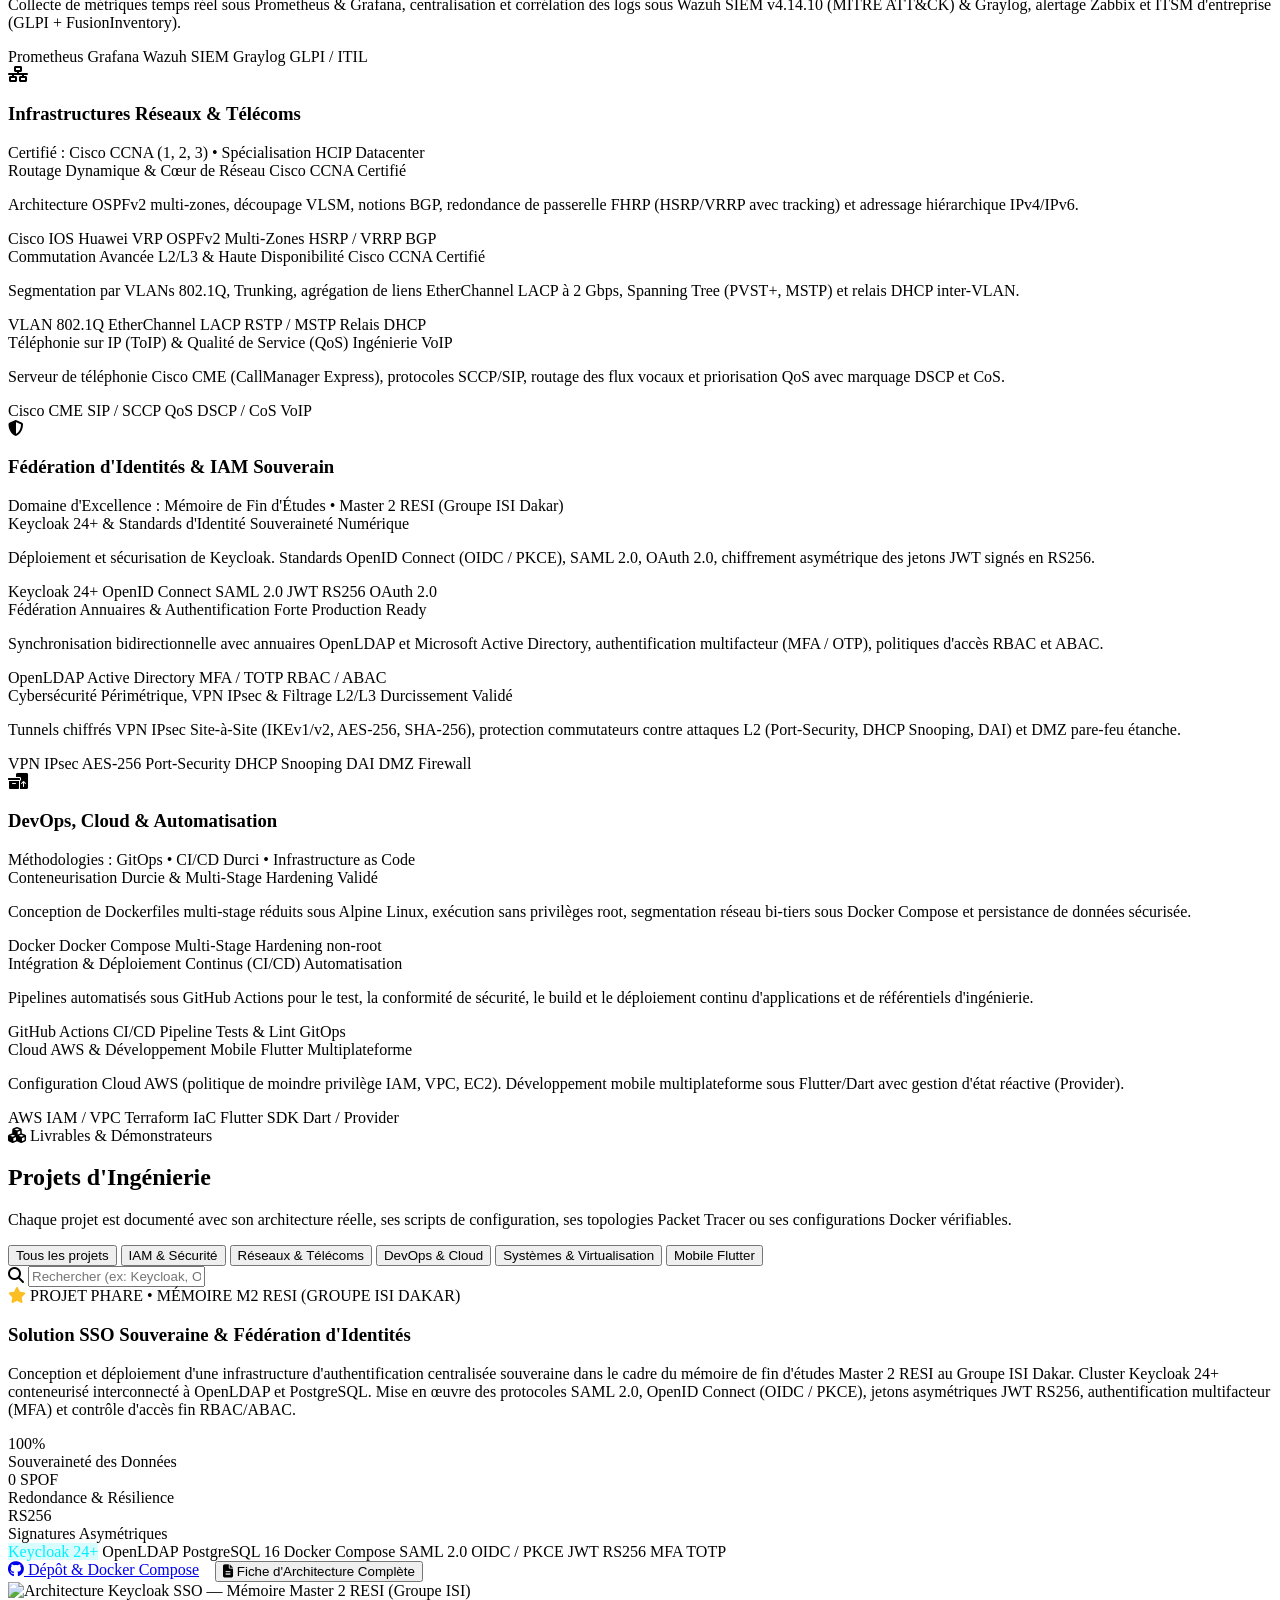
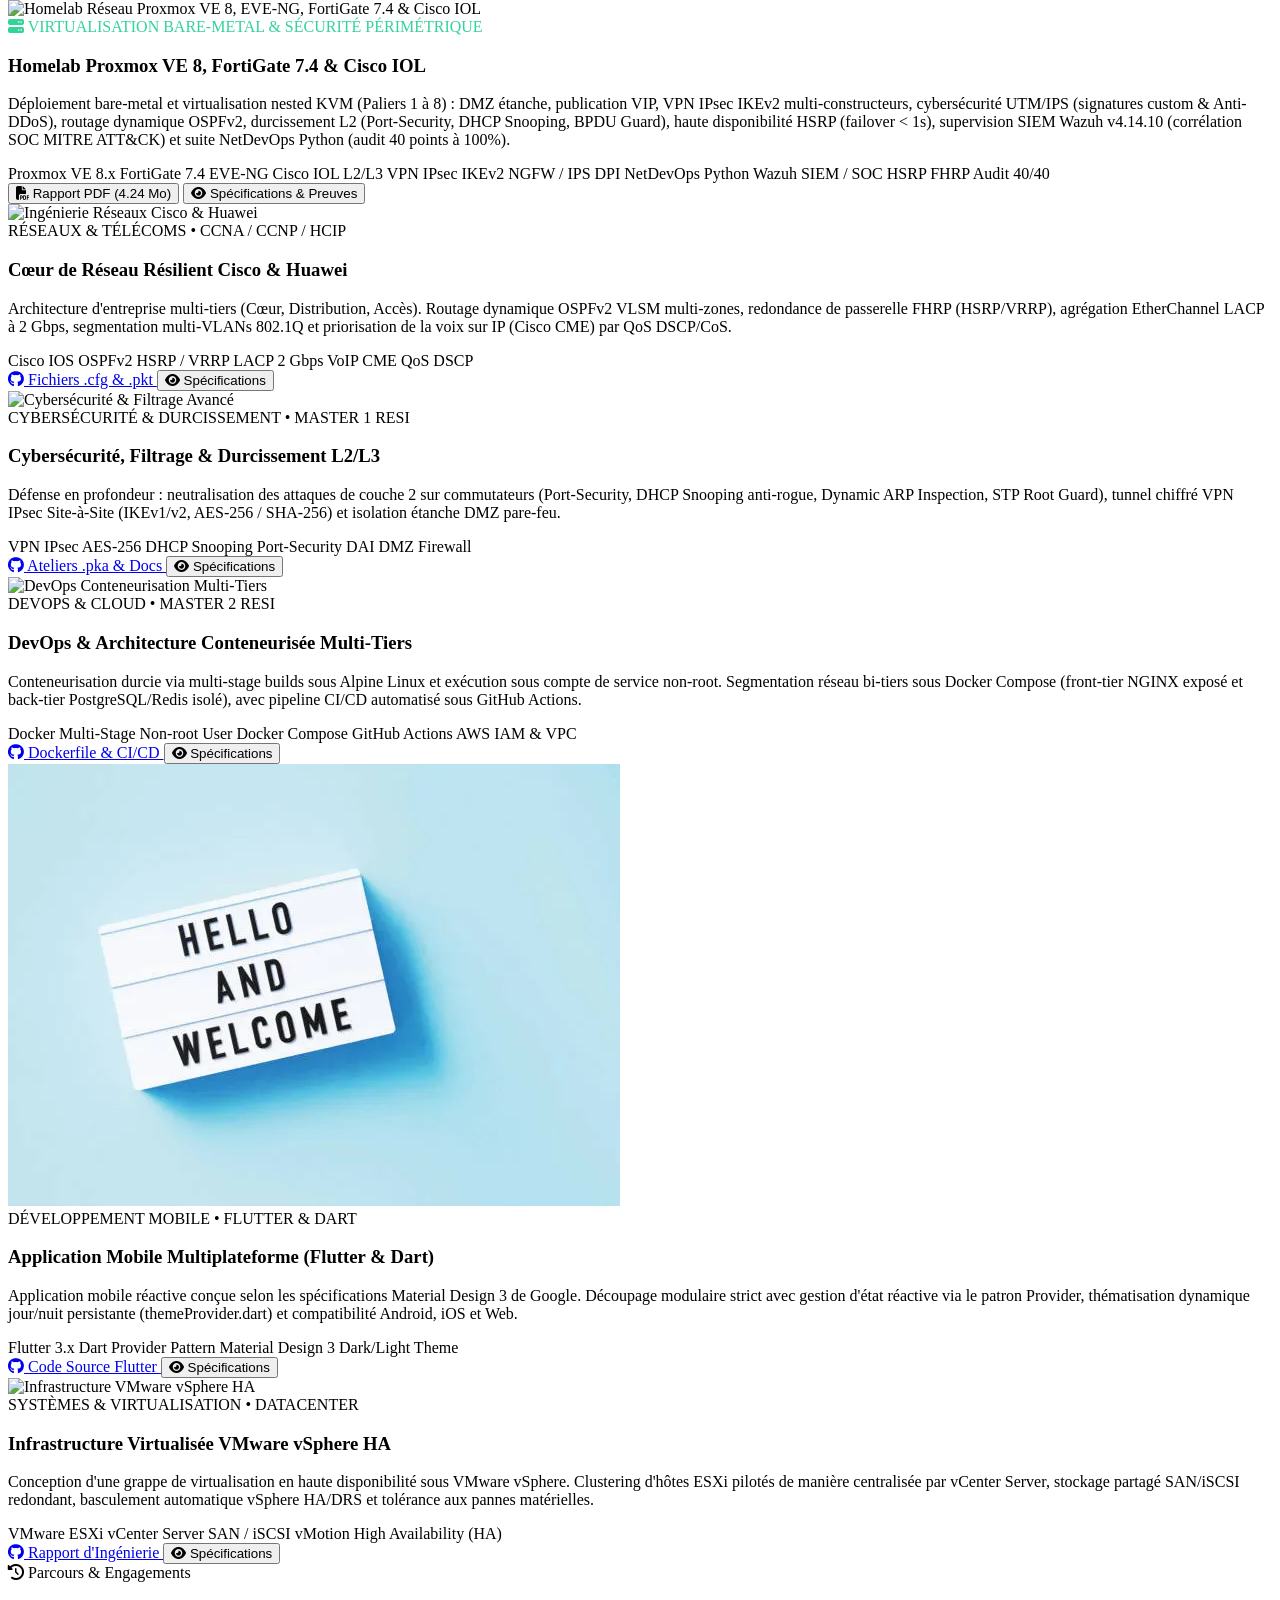
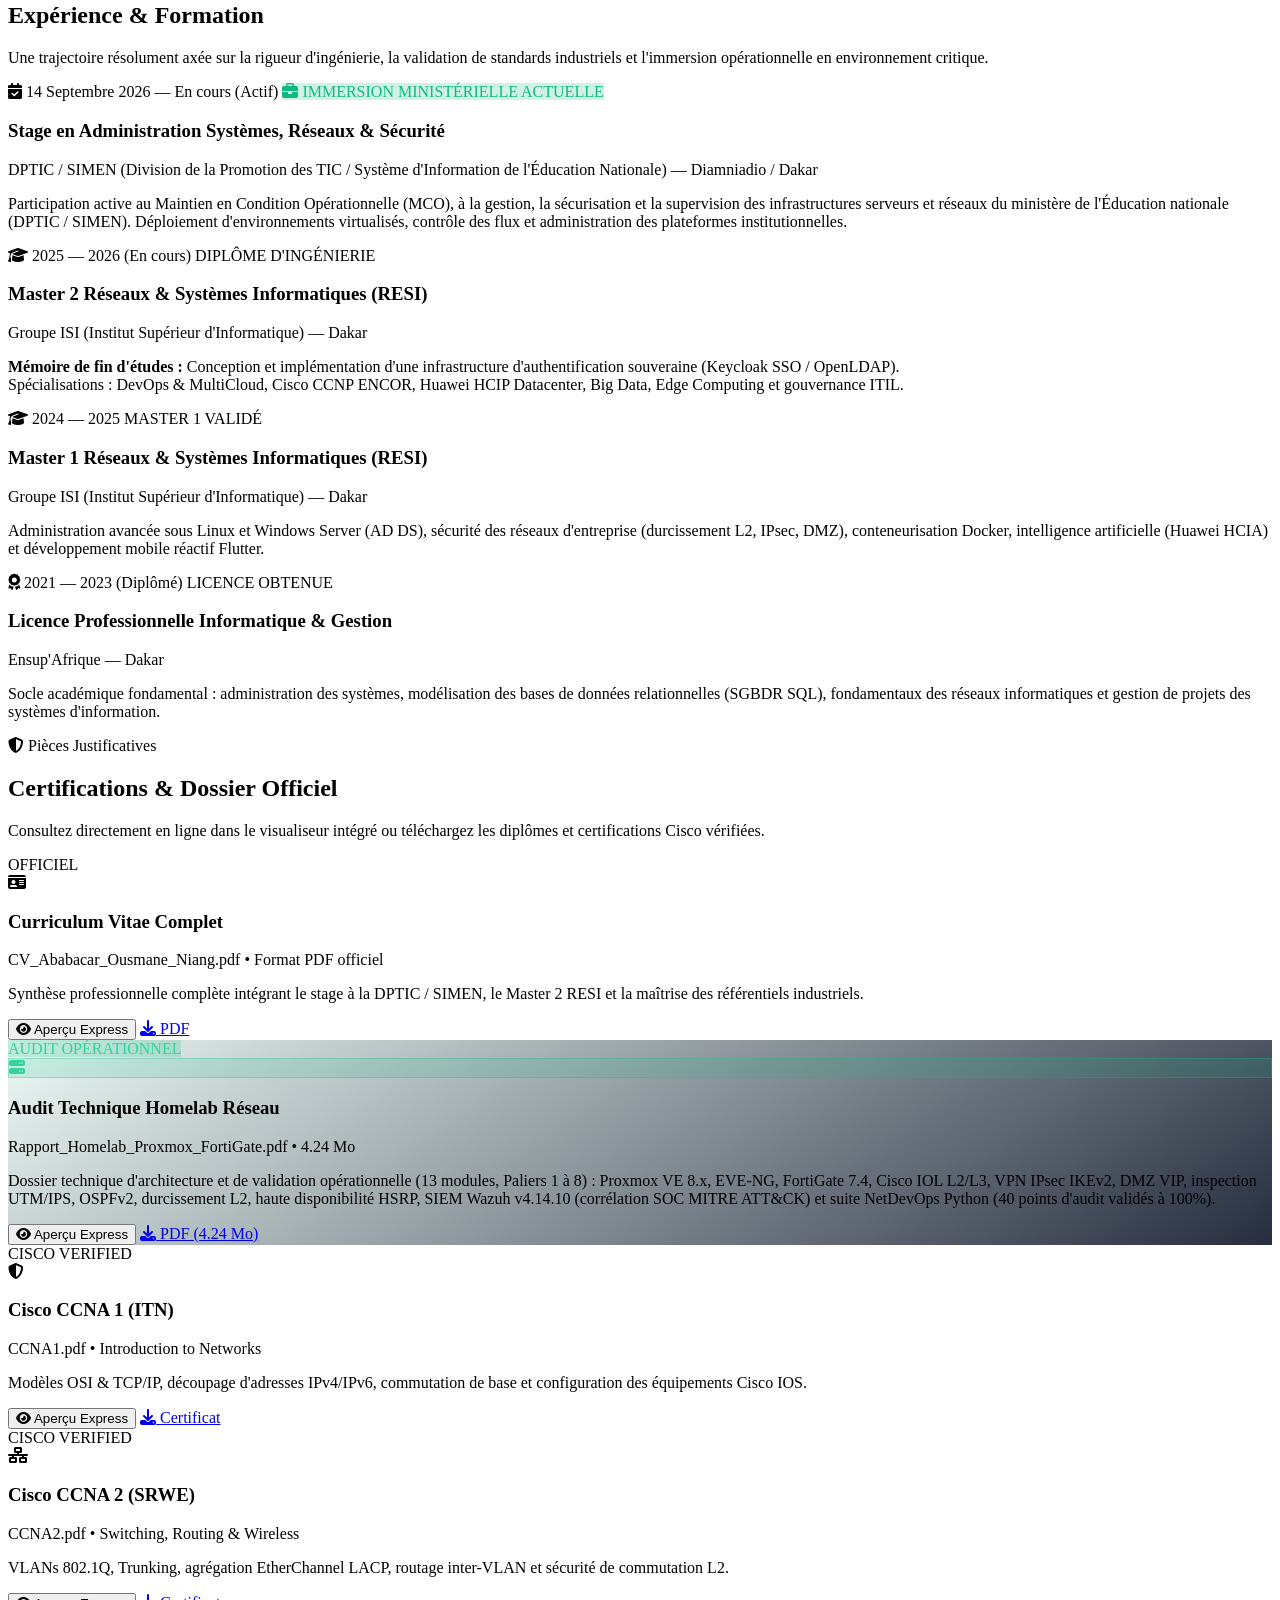
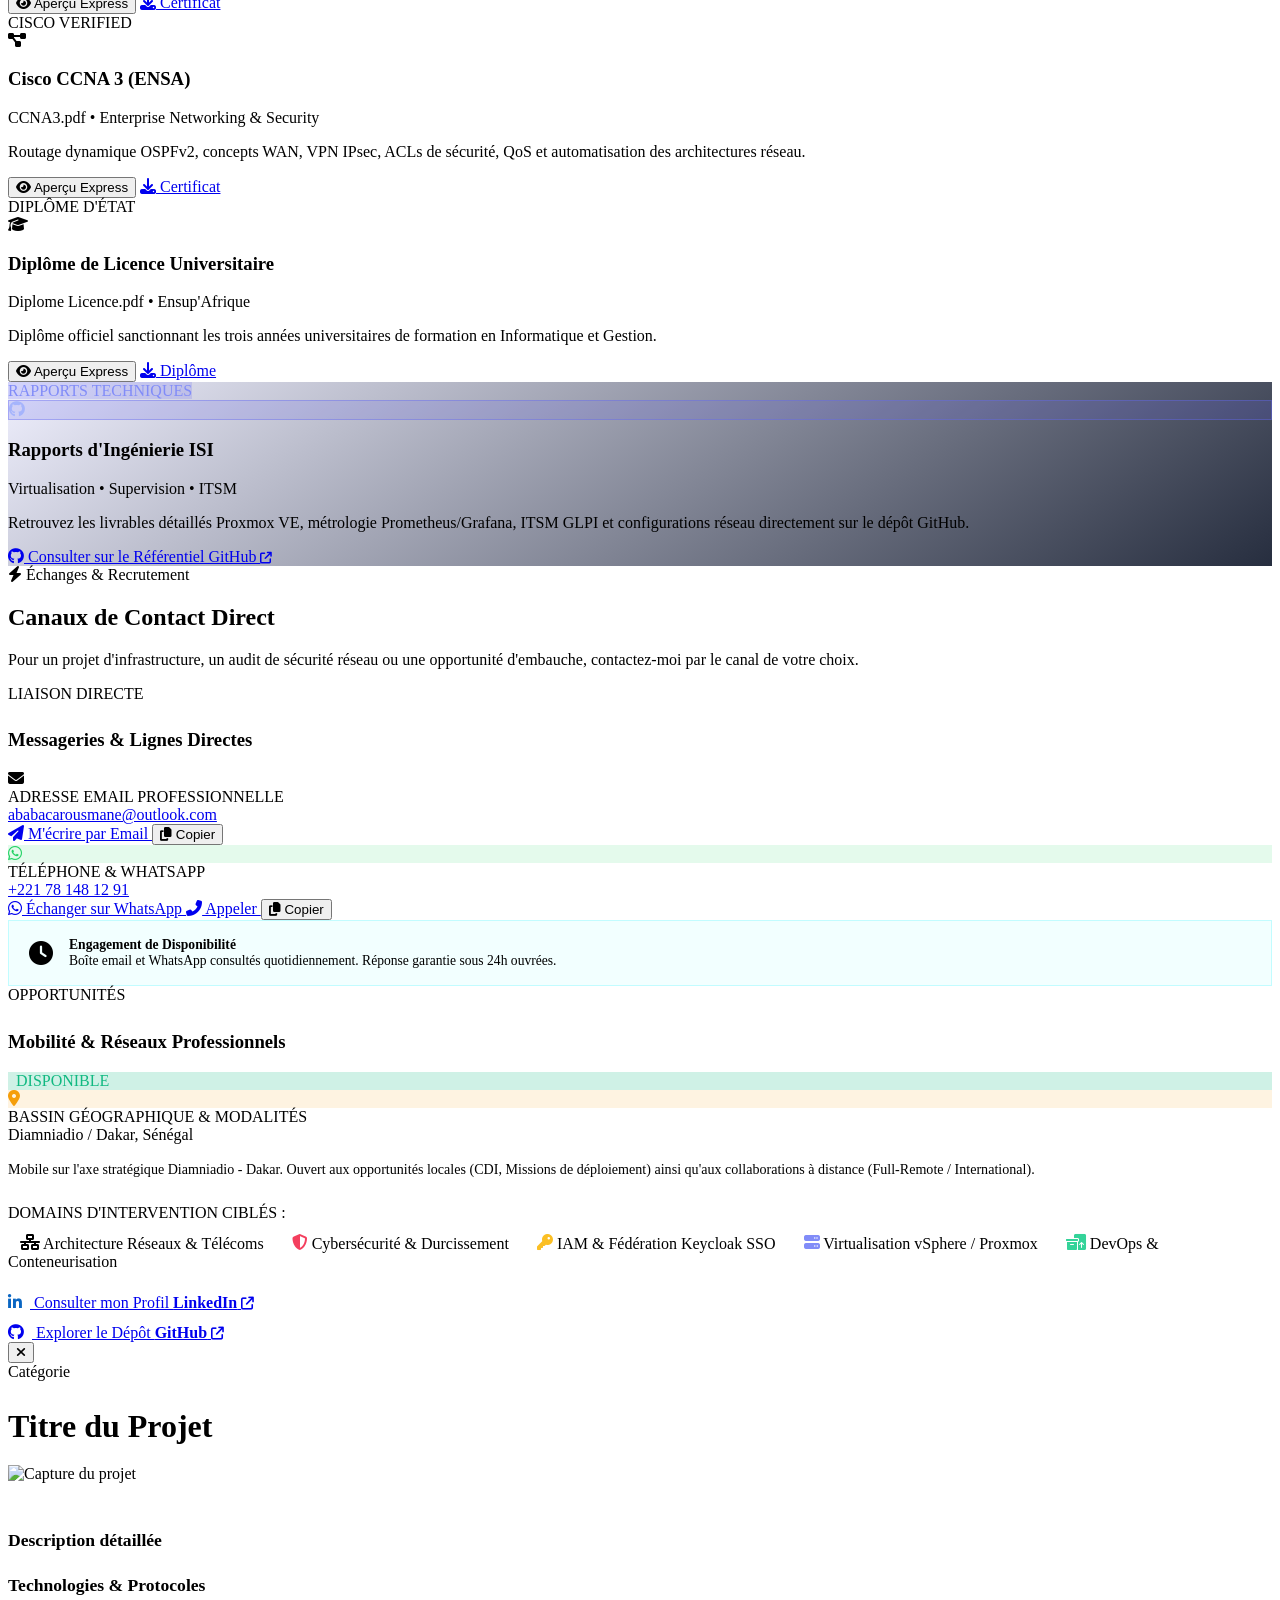
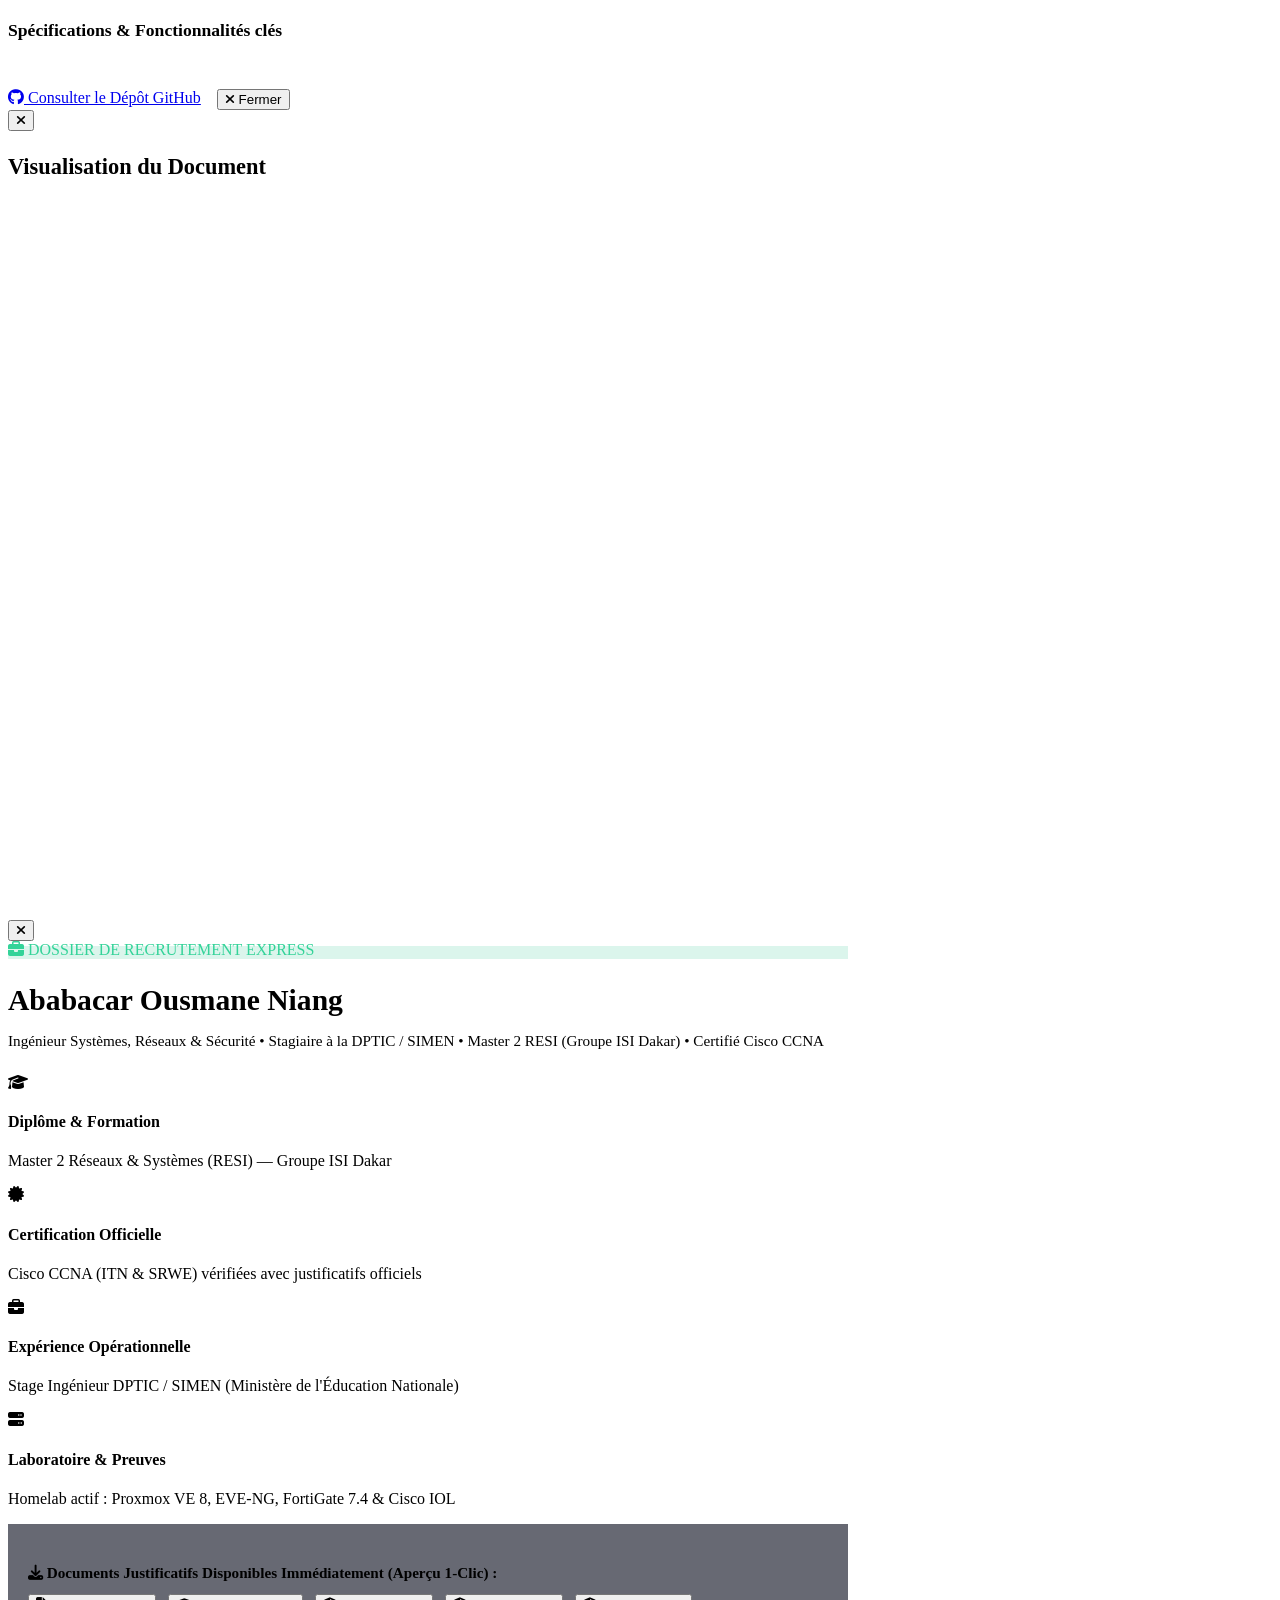
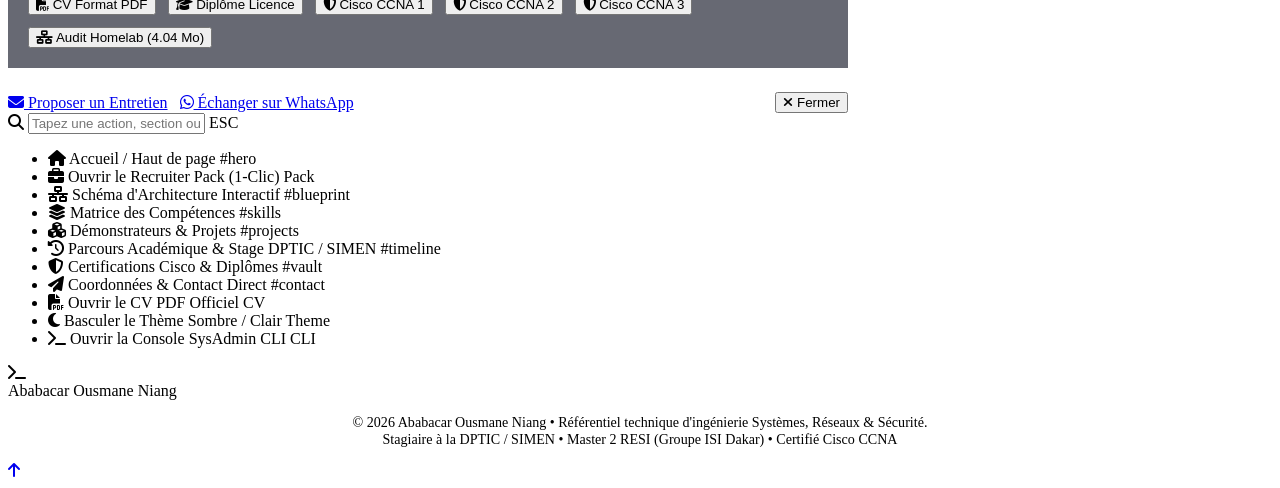
==== commit b3131657: "auto: mise a jour portfolio (2026-11-11 14:56:10)" ====
--- a/index.html
+++ b/index.html
@@ -973,12 +973,12 @@
                         <div class="cert-icon-frame" style="background: rgba(16, 185, 129, 0.15); color: #34d399; border: 1px solid rgba(16, 185, 129, 0.3);"><i class="fas fa-server"></i></div>
                         <div>
                             <h3 class="vault-cert-title">Audit Technique Homelab Réseau</h3>
-                            <div class="vault-cert-sub">Rapport_Homelab_Proxmox_FortiGate.pdf • 4.04 Mo</div>
+                            <div class="vault-cert-sub">Rapport_Homelab_Proxmox_FortiGate.pdf • 4.24 Mo</div>
                             <p class="vault-cert-desc">Dossier technique d'architecture et de validation opérationnelle (13 modules, Paliers 1 à 8) : Proxmox VE 8.x, EVE-NG, FortiGate 7.4, Cisco IOL L2/L3, VPN IPsec IKEv2, DMZ VIP, inspection UTM/IPS, OSPFv2, durcissement L2, haute disponibilité HSRP, SIEM Wazuh v4.14.10 (corrélation SOC MITRE ATT&CK) et suite NetDevOps Python (40 points d'audit validés à 100%).</p>
                         </div>
                         <div class="vault-actions-row">
                             <button class="btn btn-secondary btn-sm btn-doc-view" data-pdf="docs/Rapport_Homelab_Proxmox_FortiGate.pdf" data-title="Rapport d'Audit Homelab (Proxmox VE 8, EVE-NG, FortiGate, Cisco)"><i class="fas fa-eye"></i> Aperçu Express</button>
-                            <a href="docs/Rapport_Homelab_Proxmox_FortiGate.pdf" download="Rapport_Homelab_Proxmox_FortiGate_Niang.pdf" class="btn btn-primary btn-sm"><i class="fas fa-download"></i> PDF (4.04 Mo)</a>
+                            <a href="docs/Rapport_Homelab_Proxmox_FortiGate.pdf" download="Rapport_Homelab_Proxmox_FortiGate_Niang.pdf" class="btn btn-primary btn-sm"><i class="fas fa-download"></i> PDF (4.24 Mo)</a>
                         </div>
                     </div>
 
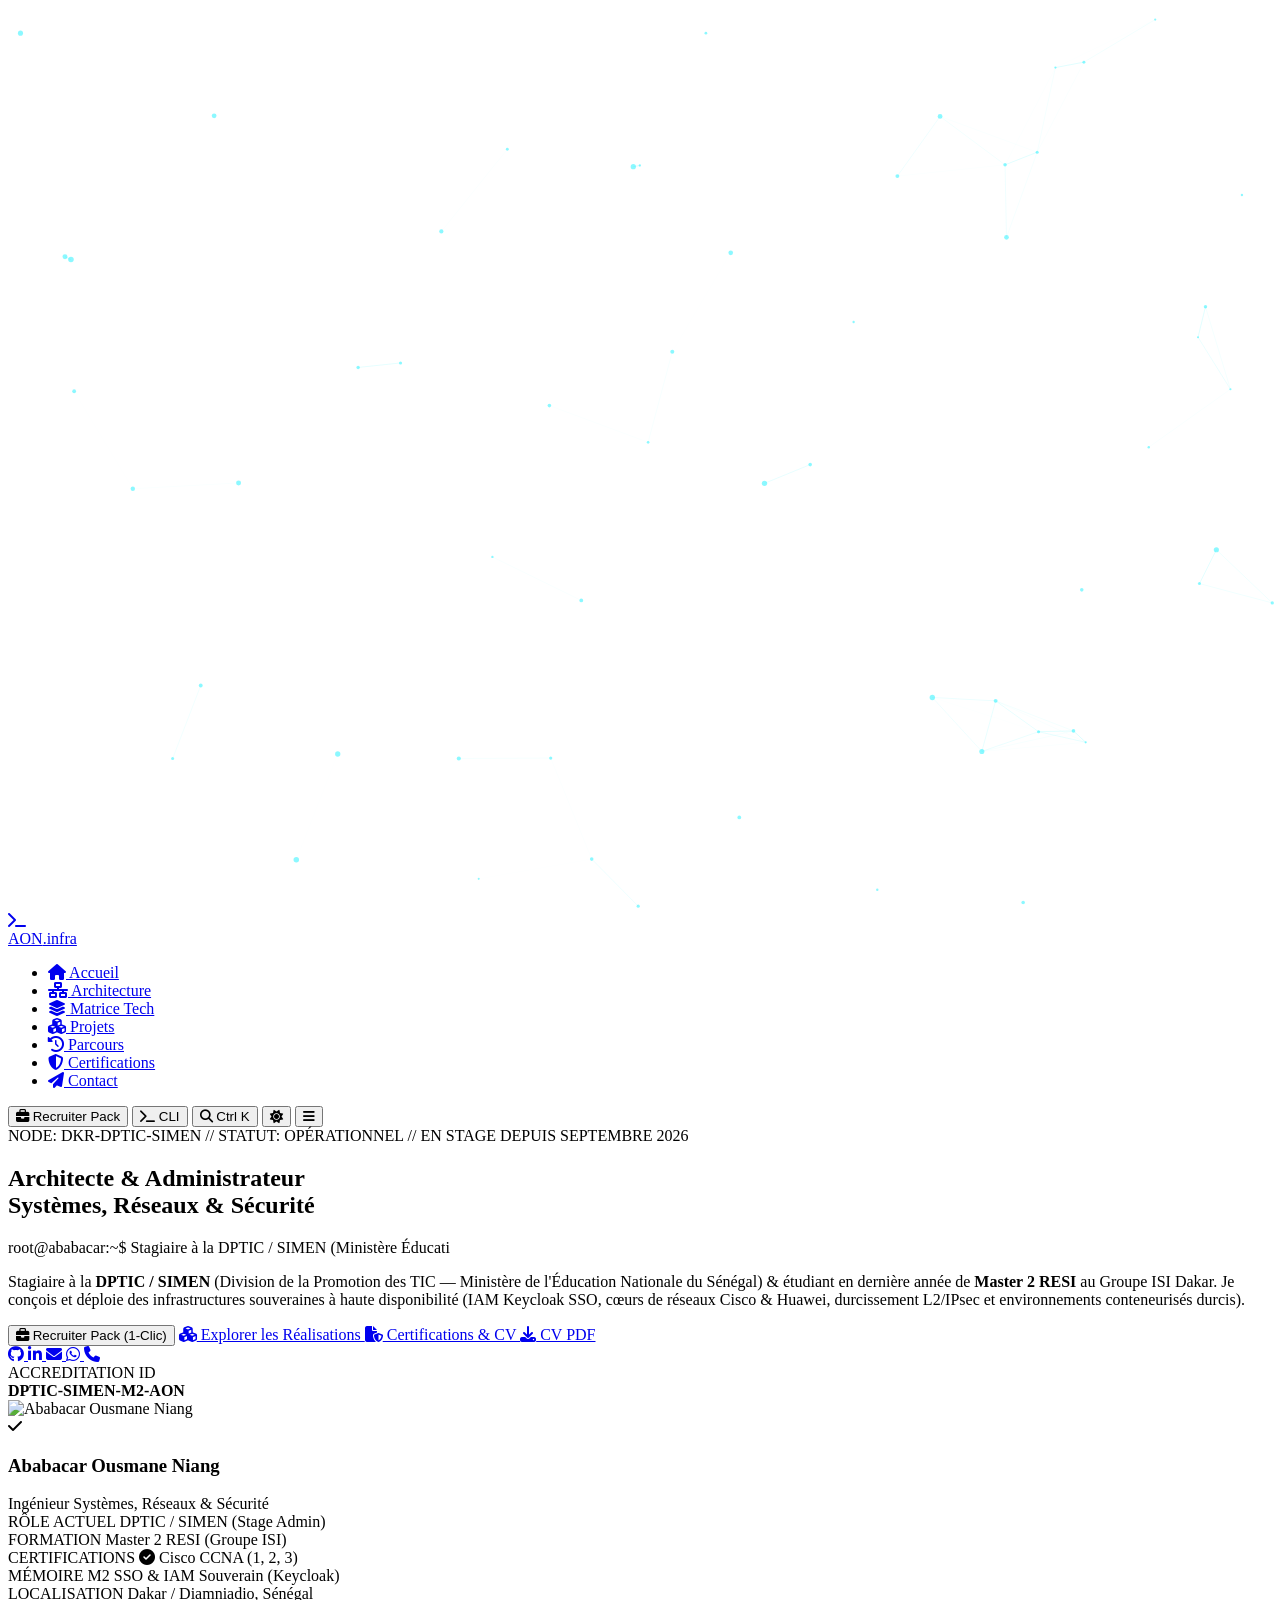
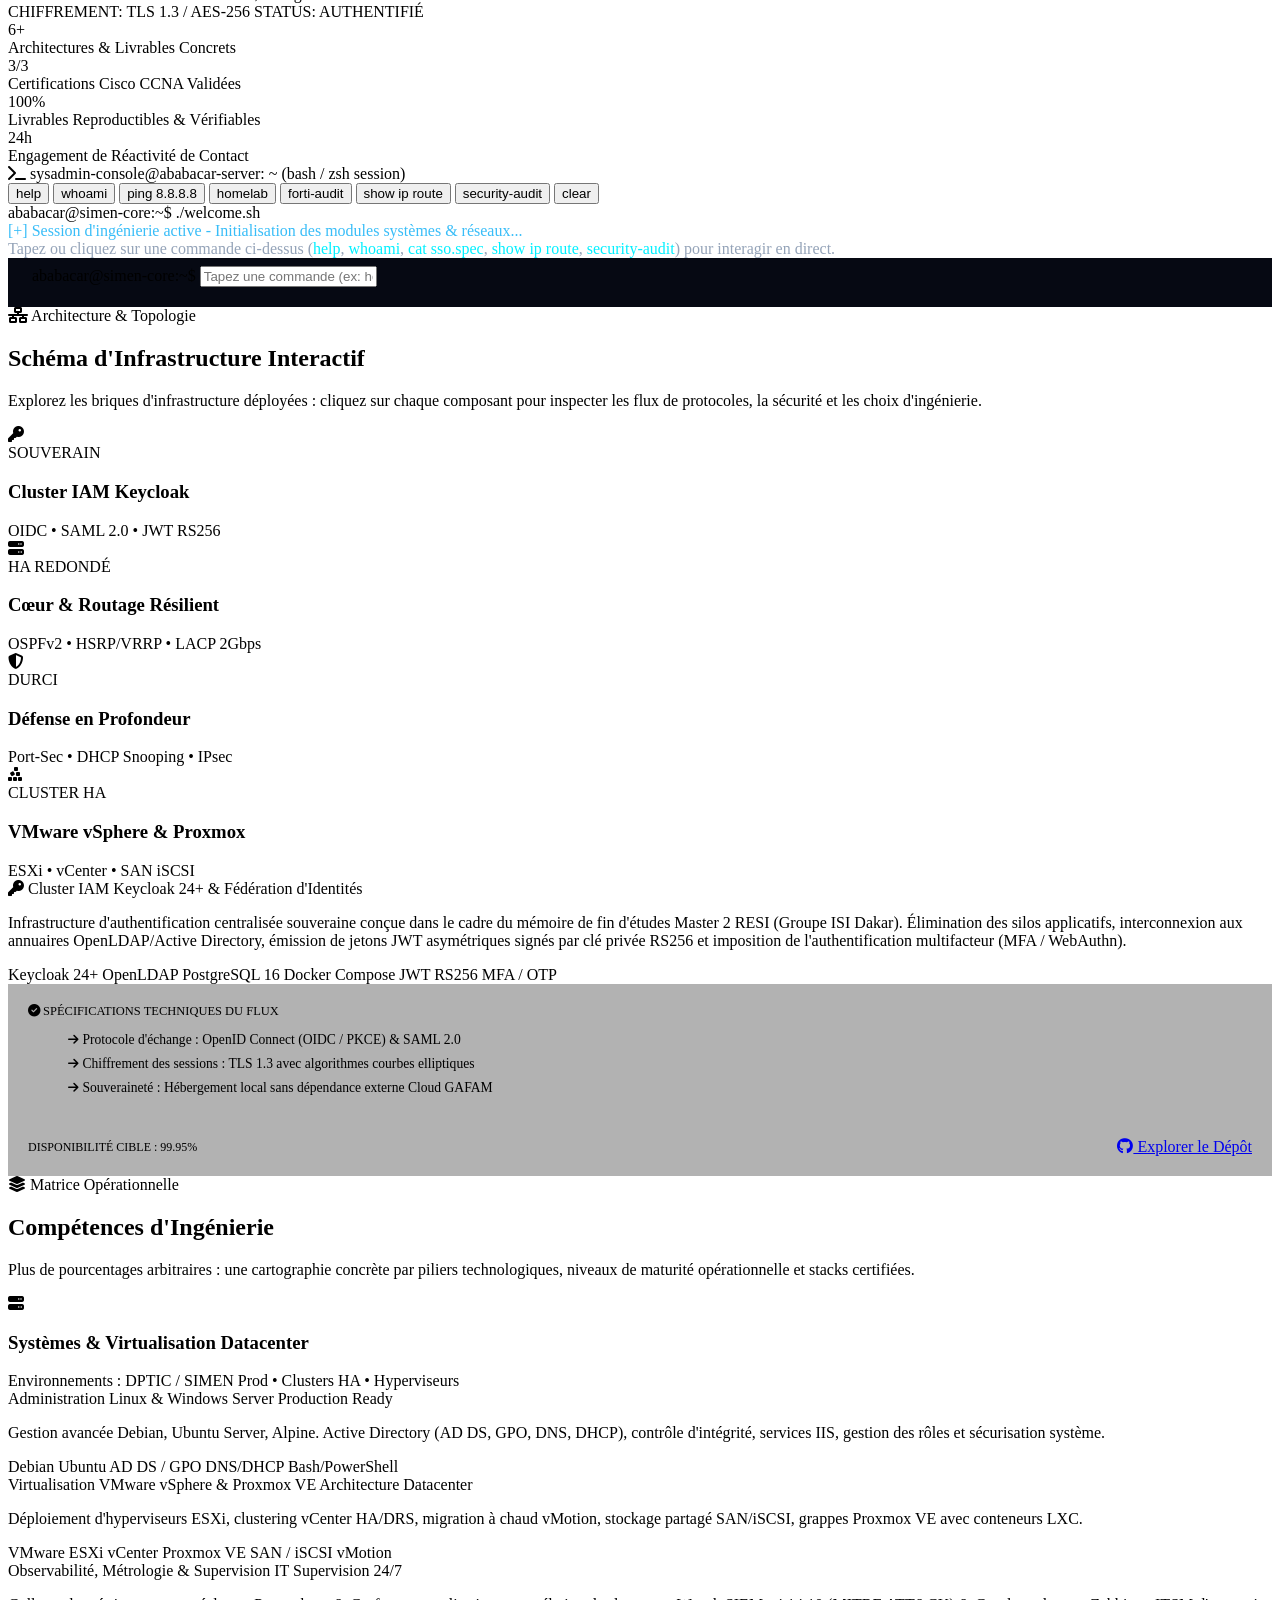
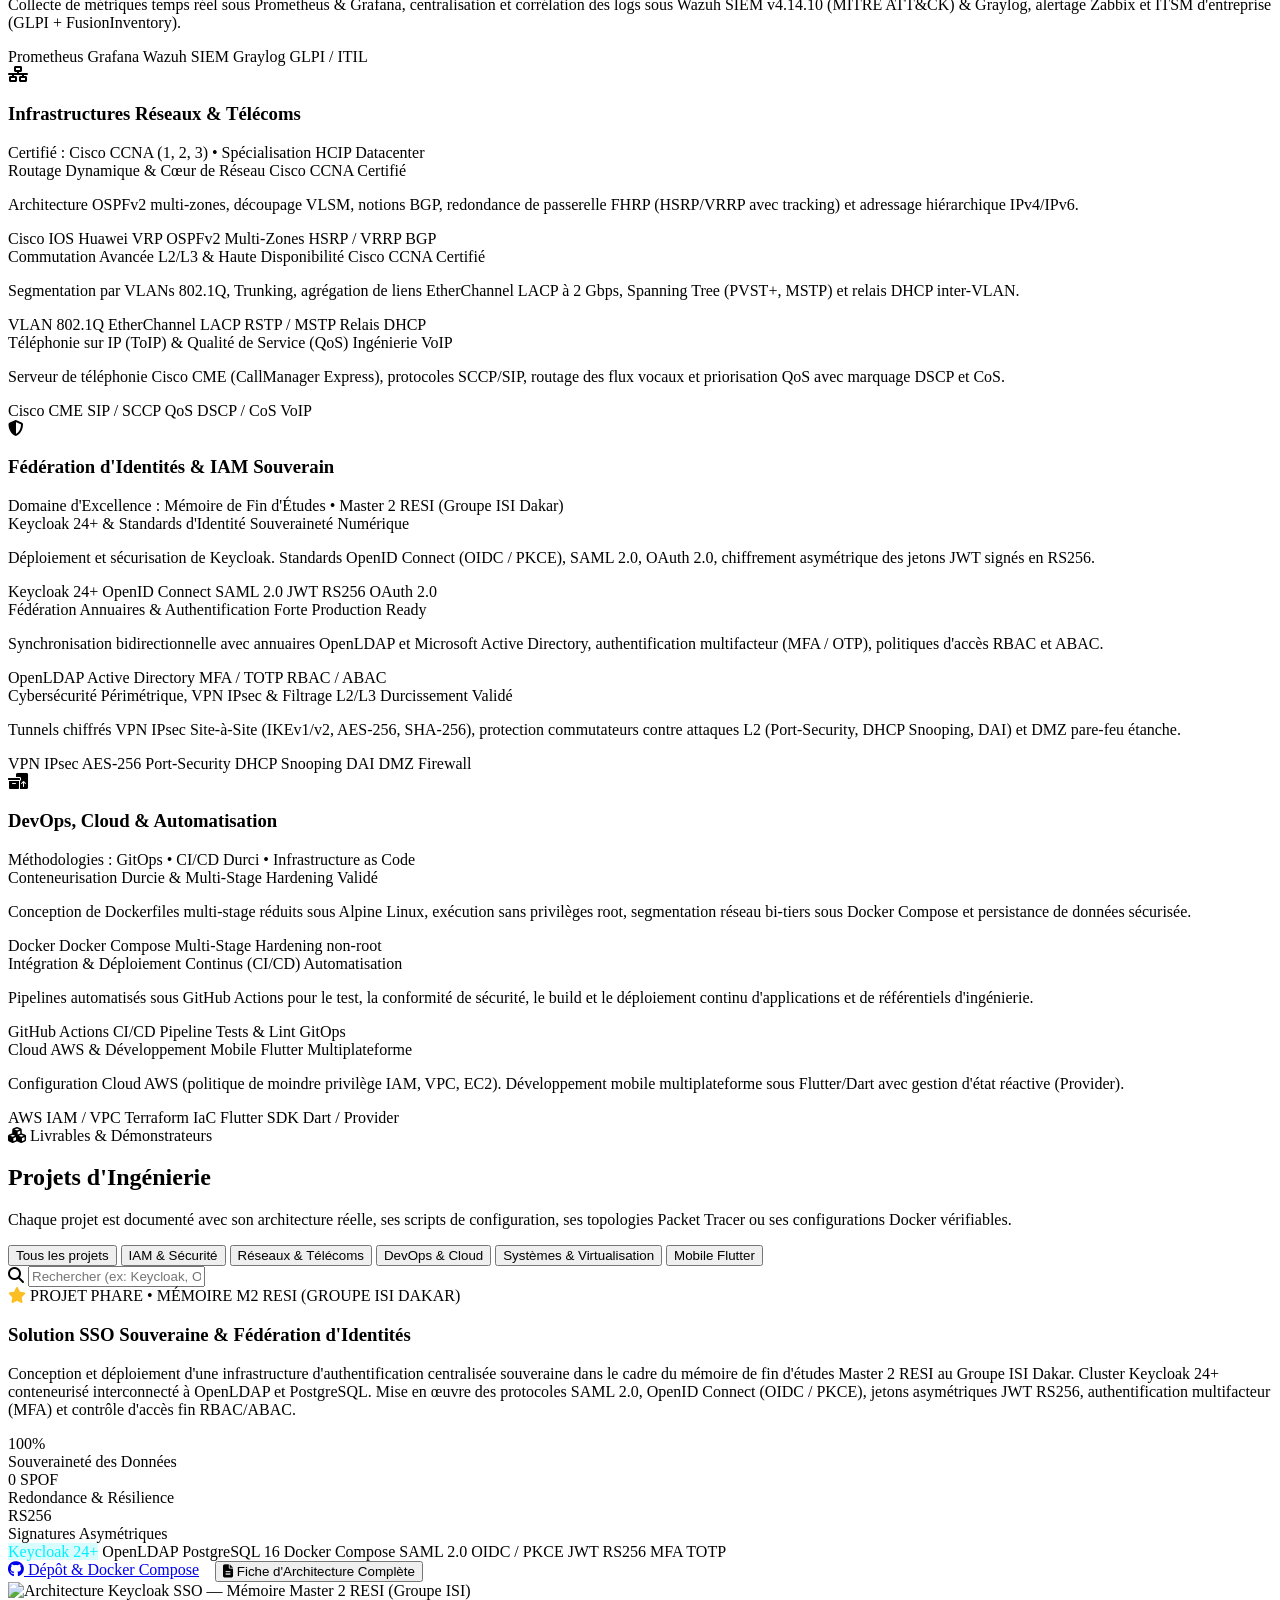
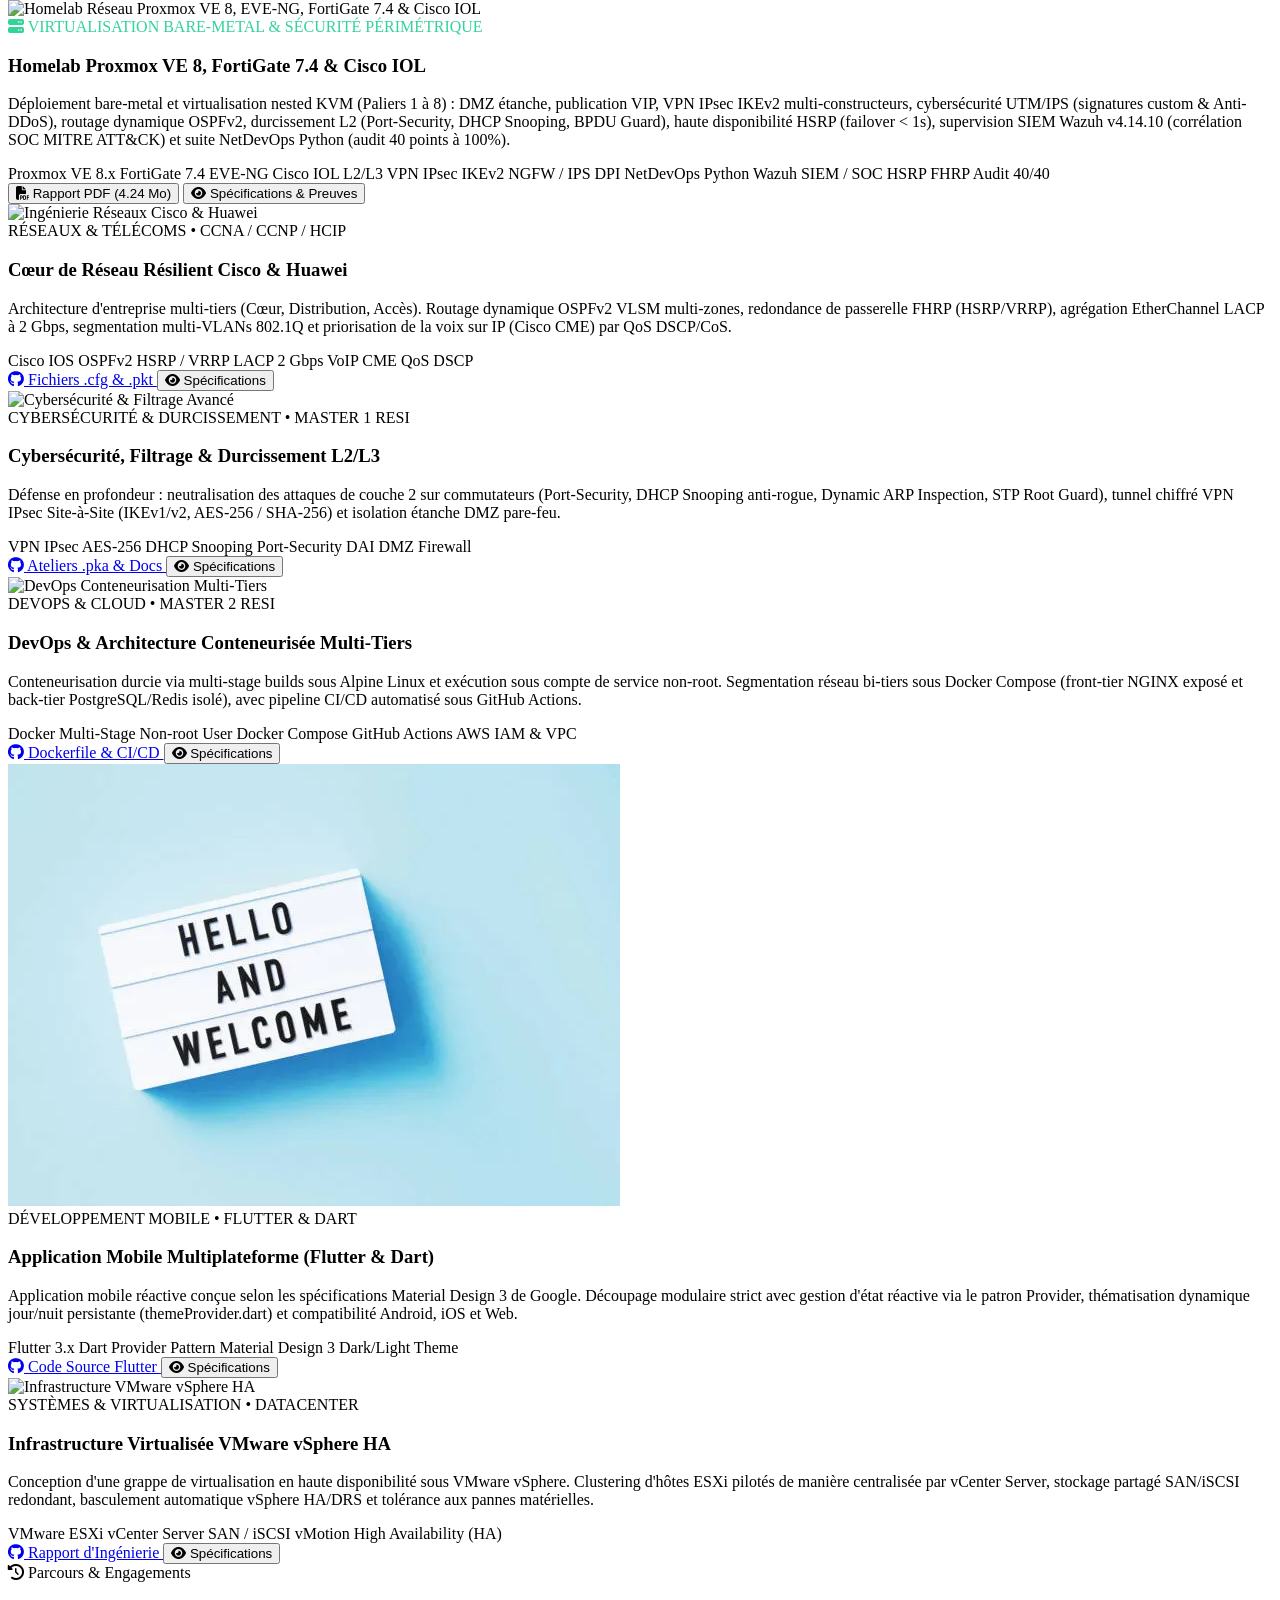
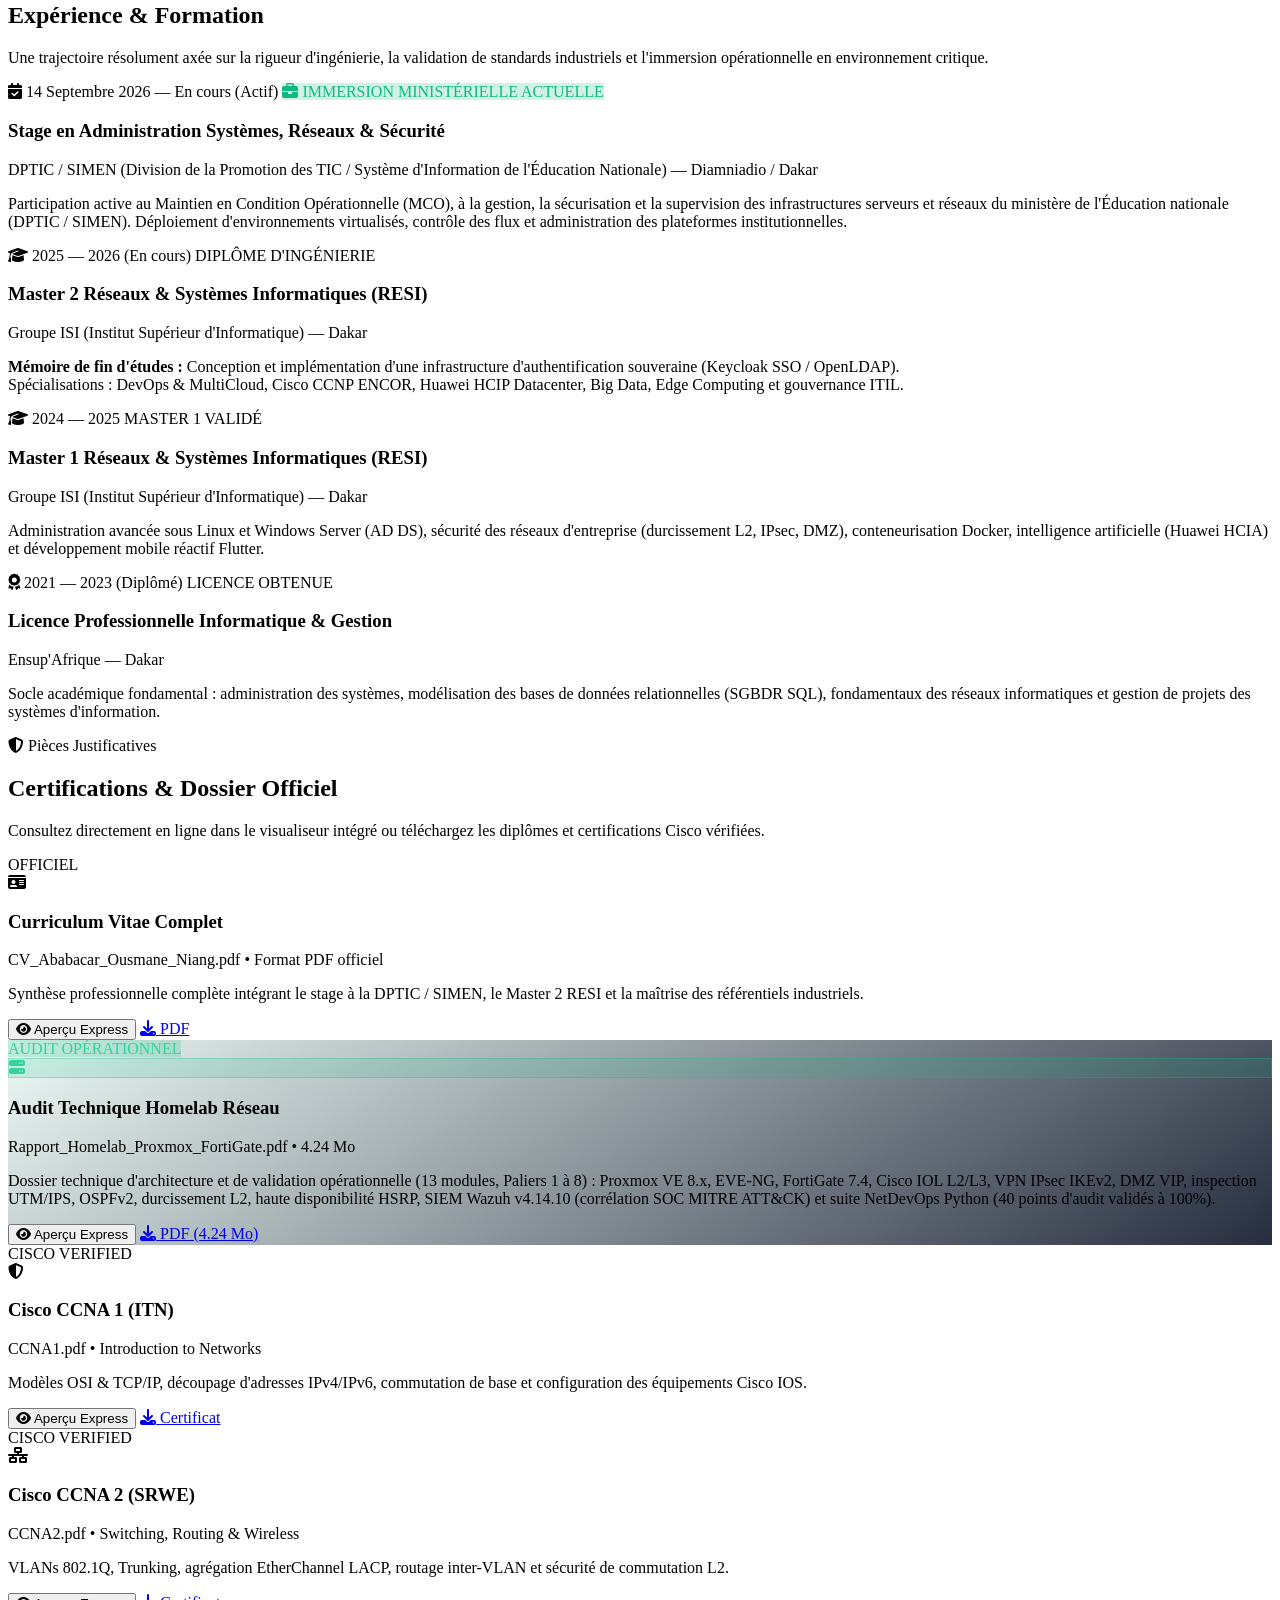
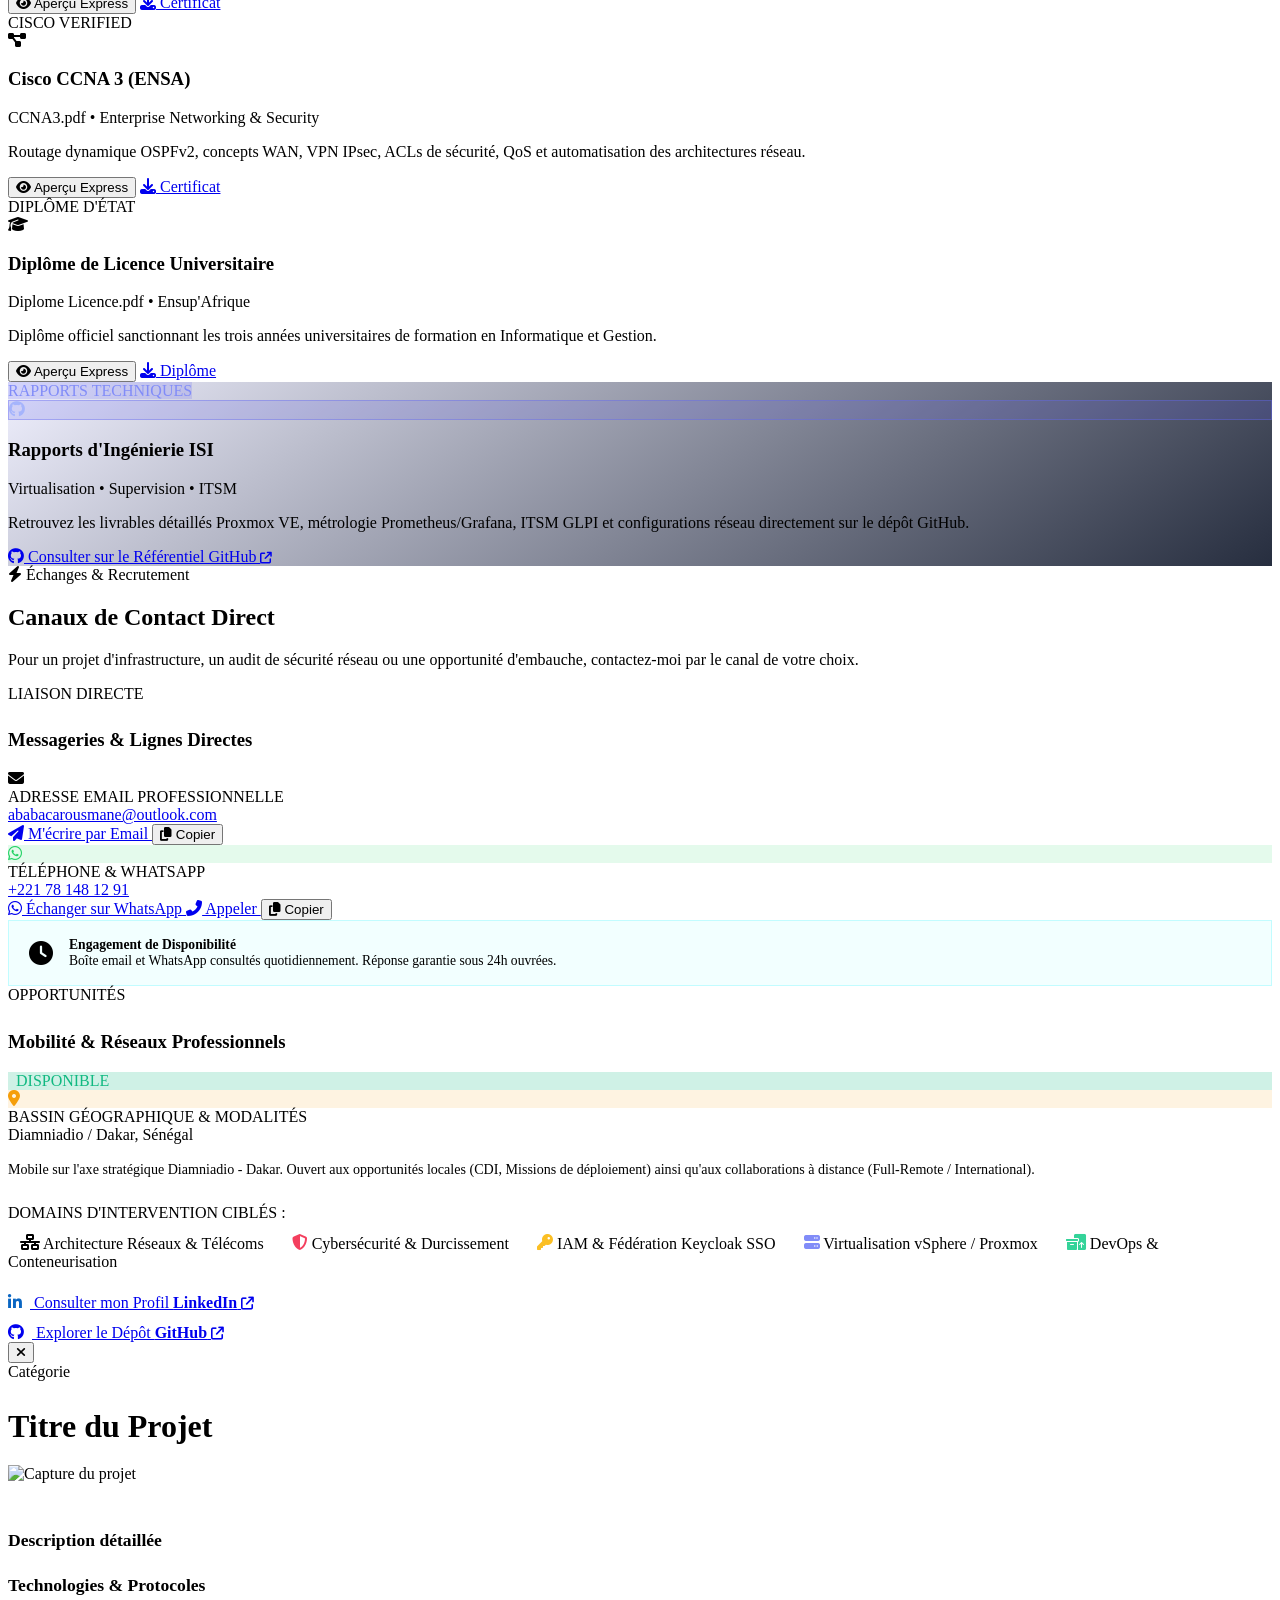
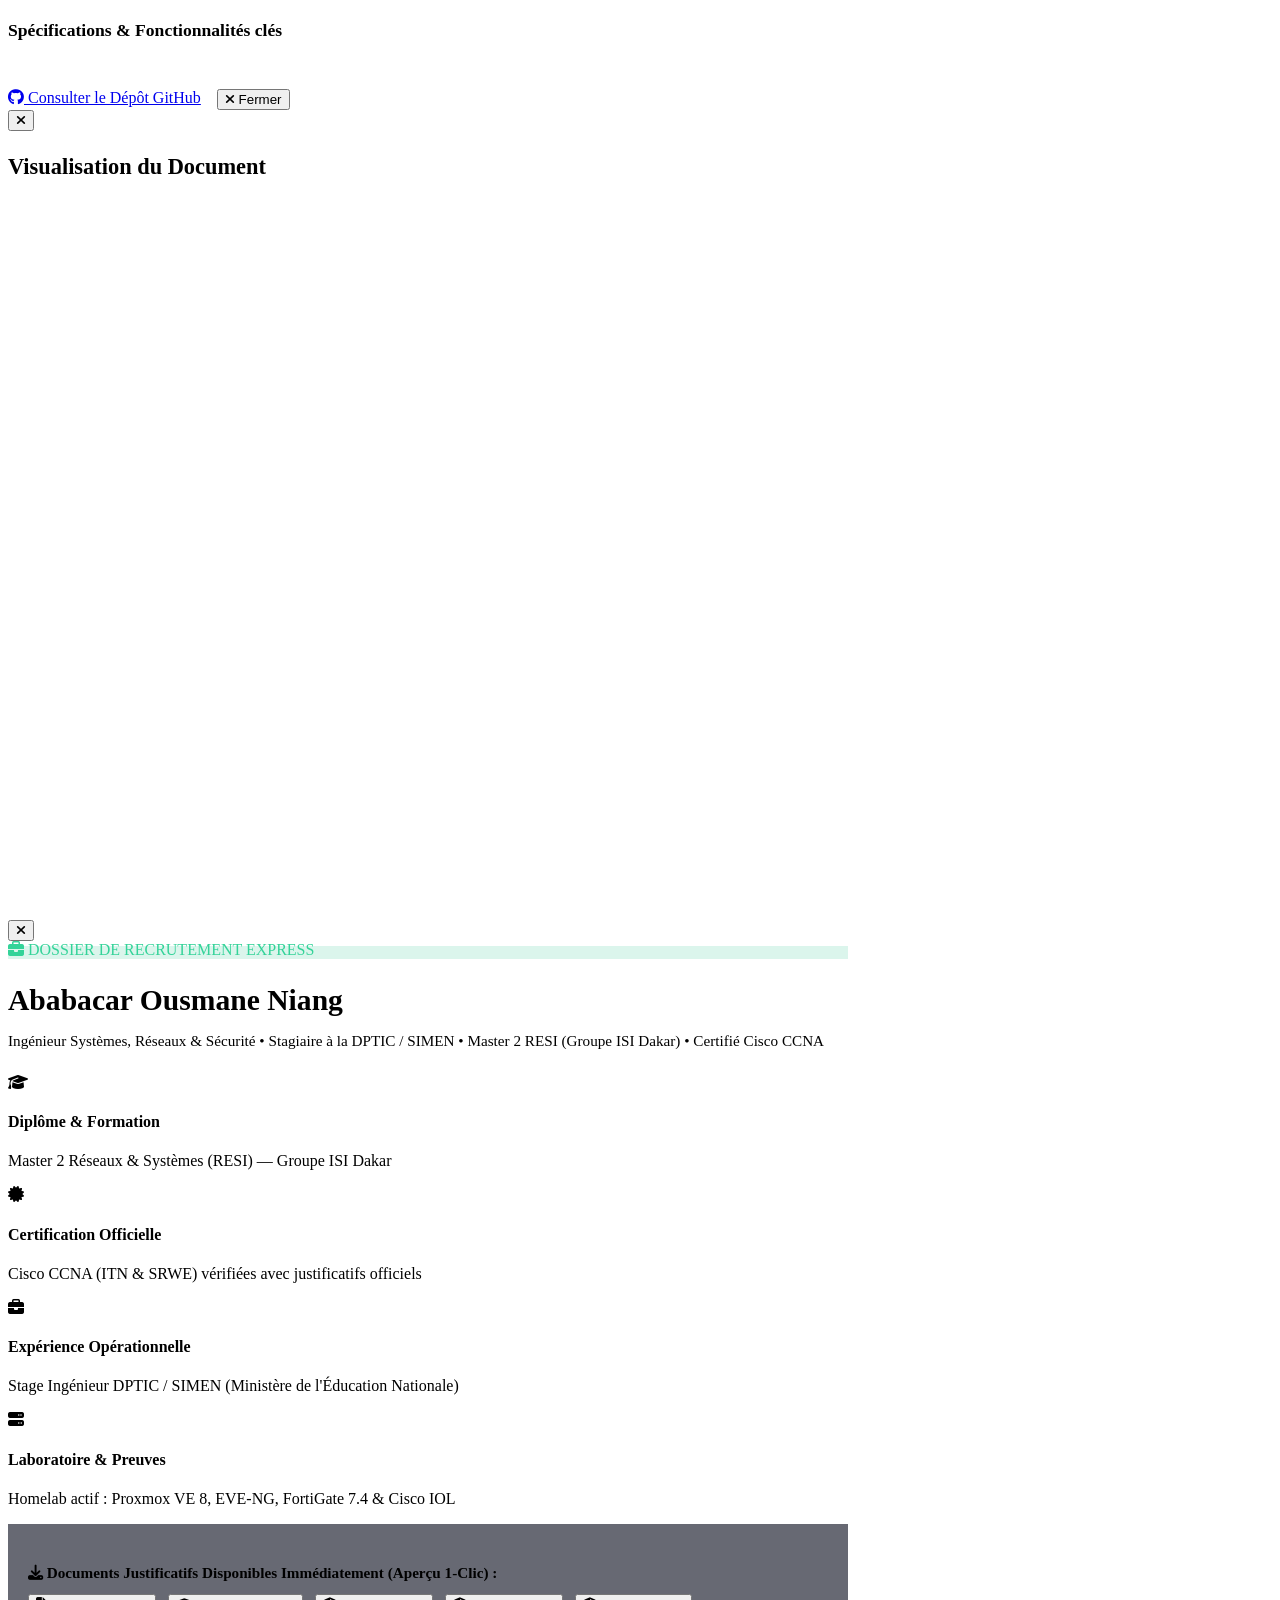
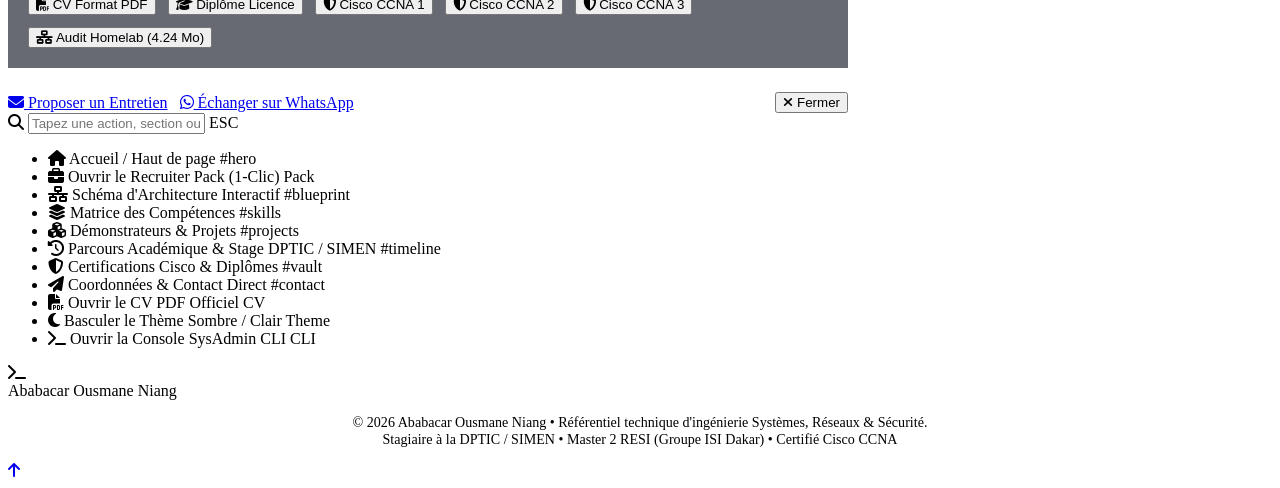
==== commit 53de2b8c: "auto: mise a jour portfolio (2026-11-11 14:56:19)" ====
--- a/index.html
+++ b/index.html
@@ -1271,7 +1271,7 @@
                     <button class="btn btn-secondary btn-sm btn-doc-view" data-pdf="docs/CCNA1.pdf" data-title="Certification Cisco CCNA 1 (ITN)"><i class="fas fa-shield-alt"></i> Cisco CCNA 1</button>
                     <button class="btn btn-secondary btn-sm btn-doc-view" data-pdf="docs/CCNA2.pdf" data-title="Certification Cisco CCNA 2 (SRWE)"><i class="fas fa-shield-alt"></i> Cisco CCNA 2</button>
                     <button class="btn btn-secondary btn-sm btn-doc-view" data-pdf="docs/CCNA3.pdf" data-title="Certification Cisco CCNA 3 (ENSA)"><i class="fas fa-shield-alt"></i> Cisco CCNA 3</button>
-                    <button class="btn btn-secondary btn-sm btn-doc-view" data-pdf="docs/Rapport_Homelab_Proxmox_FortiGate.pdf" data-title="Rapport d'Audit Technique Homelab (Proxmox VE 8, EVE-NG, FortiGate 7.4, Cisco IOL)"><i class="fas fa-network-wired"></i> Audit Homelab (4.04 Mo)</button>
+                    <button class="btn btn-secondary btn-sm btn-doc-view" data-pdf="docs/Rapport_Homelab_Proxmox_FortiGate.pdf" data-title="Rapport d'Audit Technique Homelab (Proxmox VE 8, EVE-NG, FortiGate 7.4, Cisco IOL)"><i class="fas fa-network-wired"></i> Audit Homelab (4.24 Mo)</button>
                 </div>
             </div>
 
